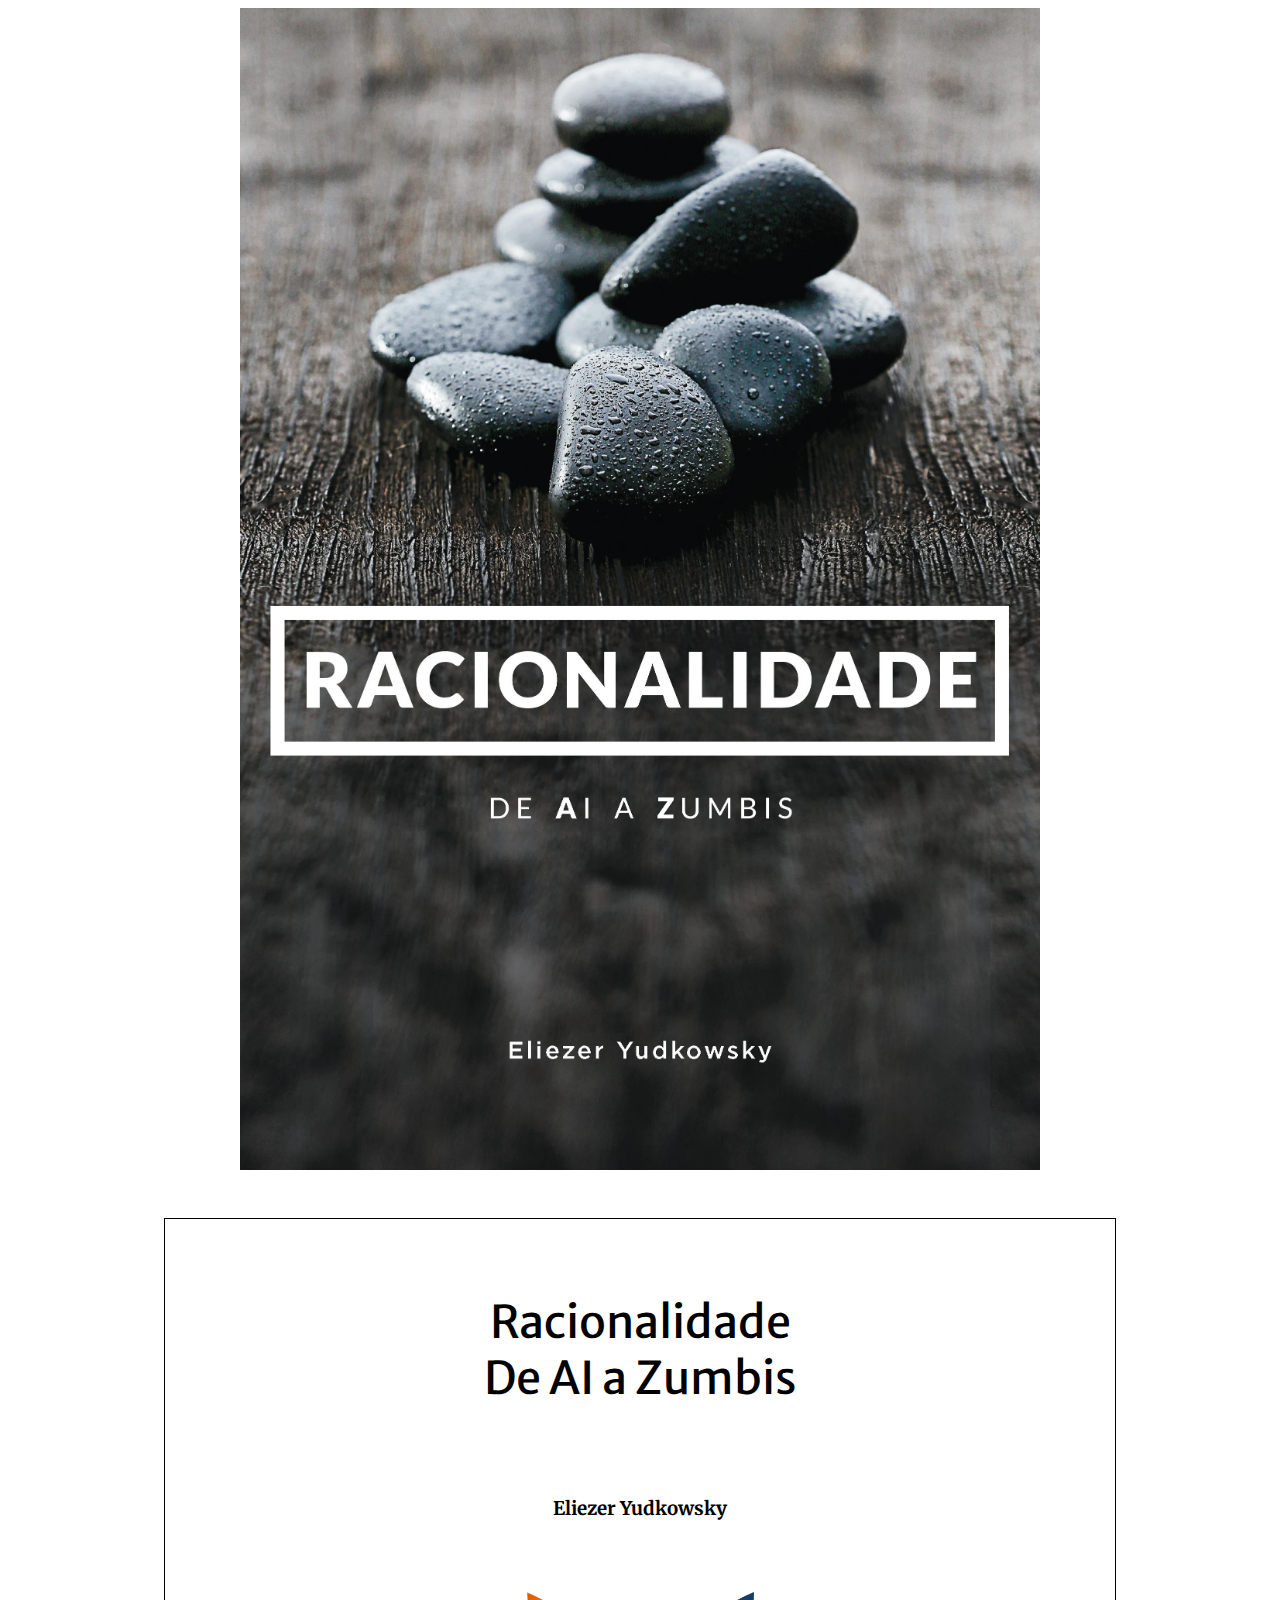
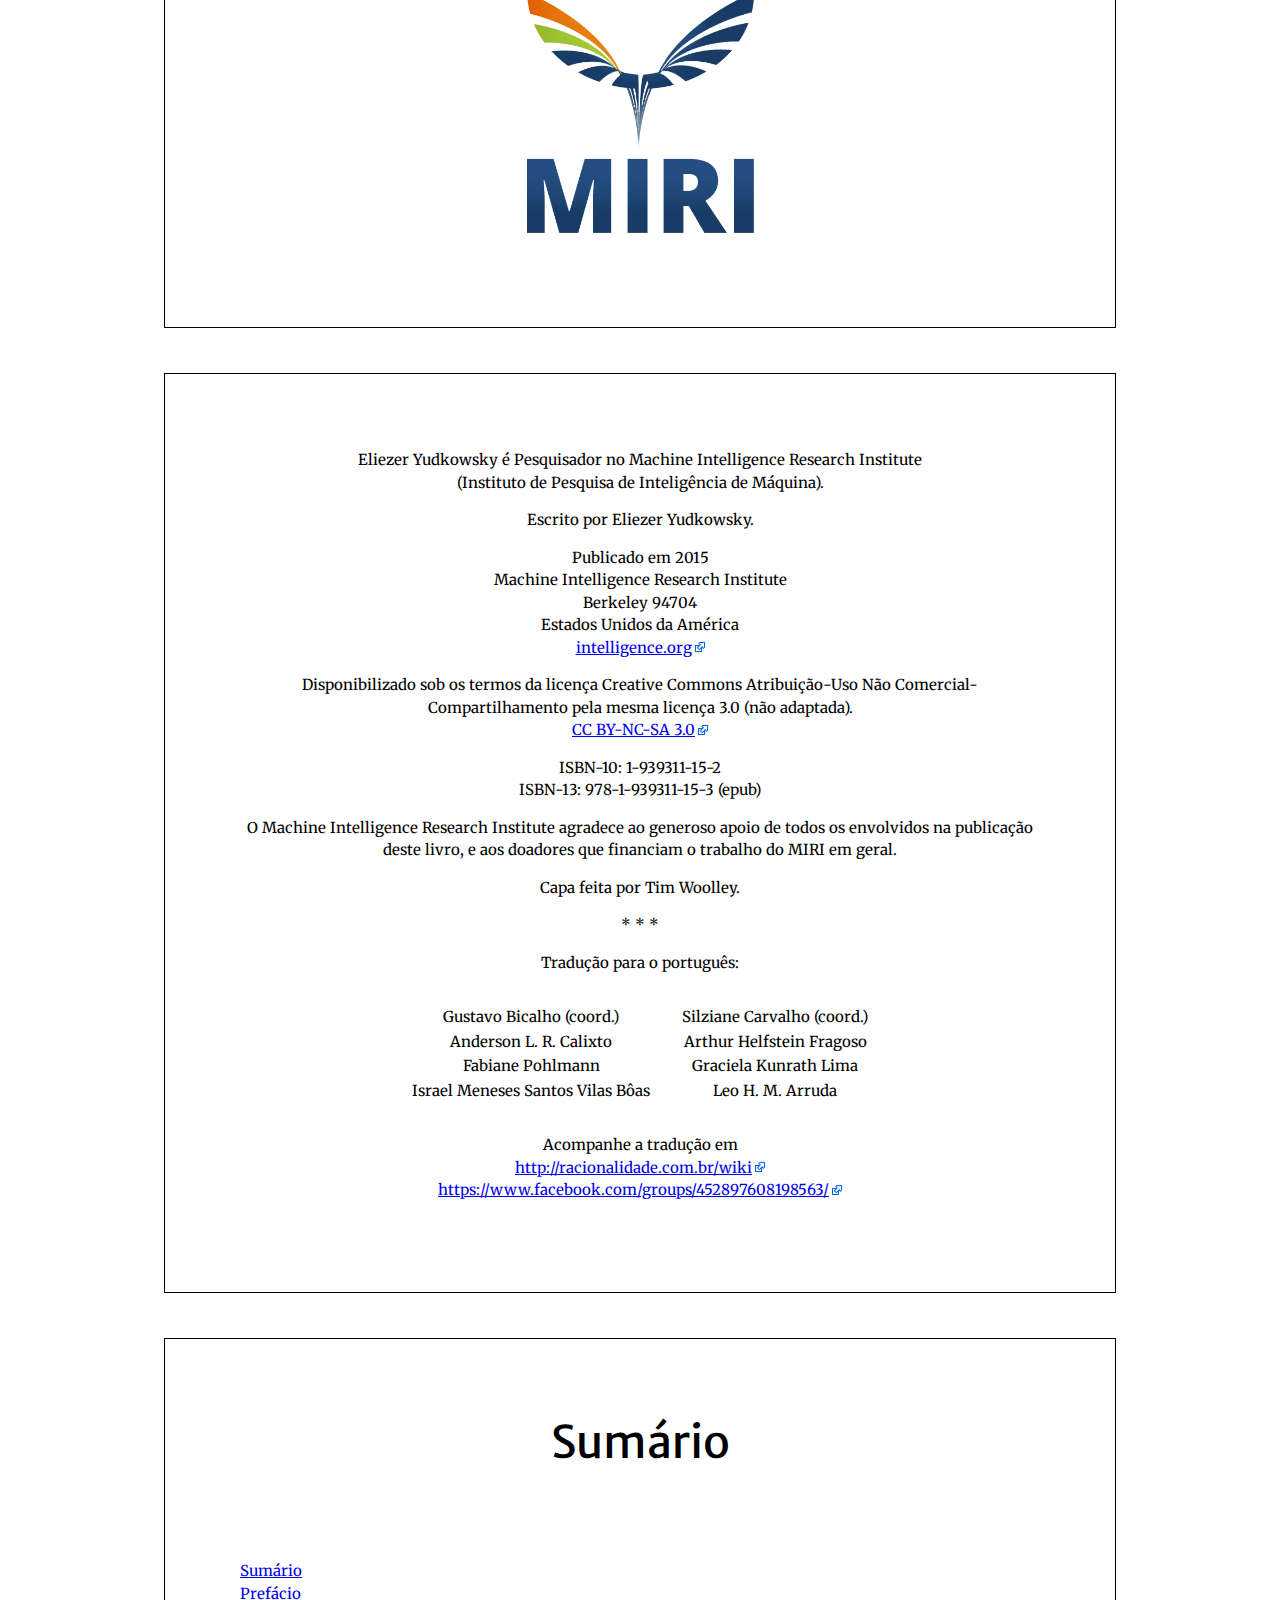
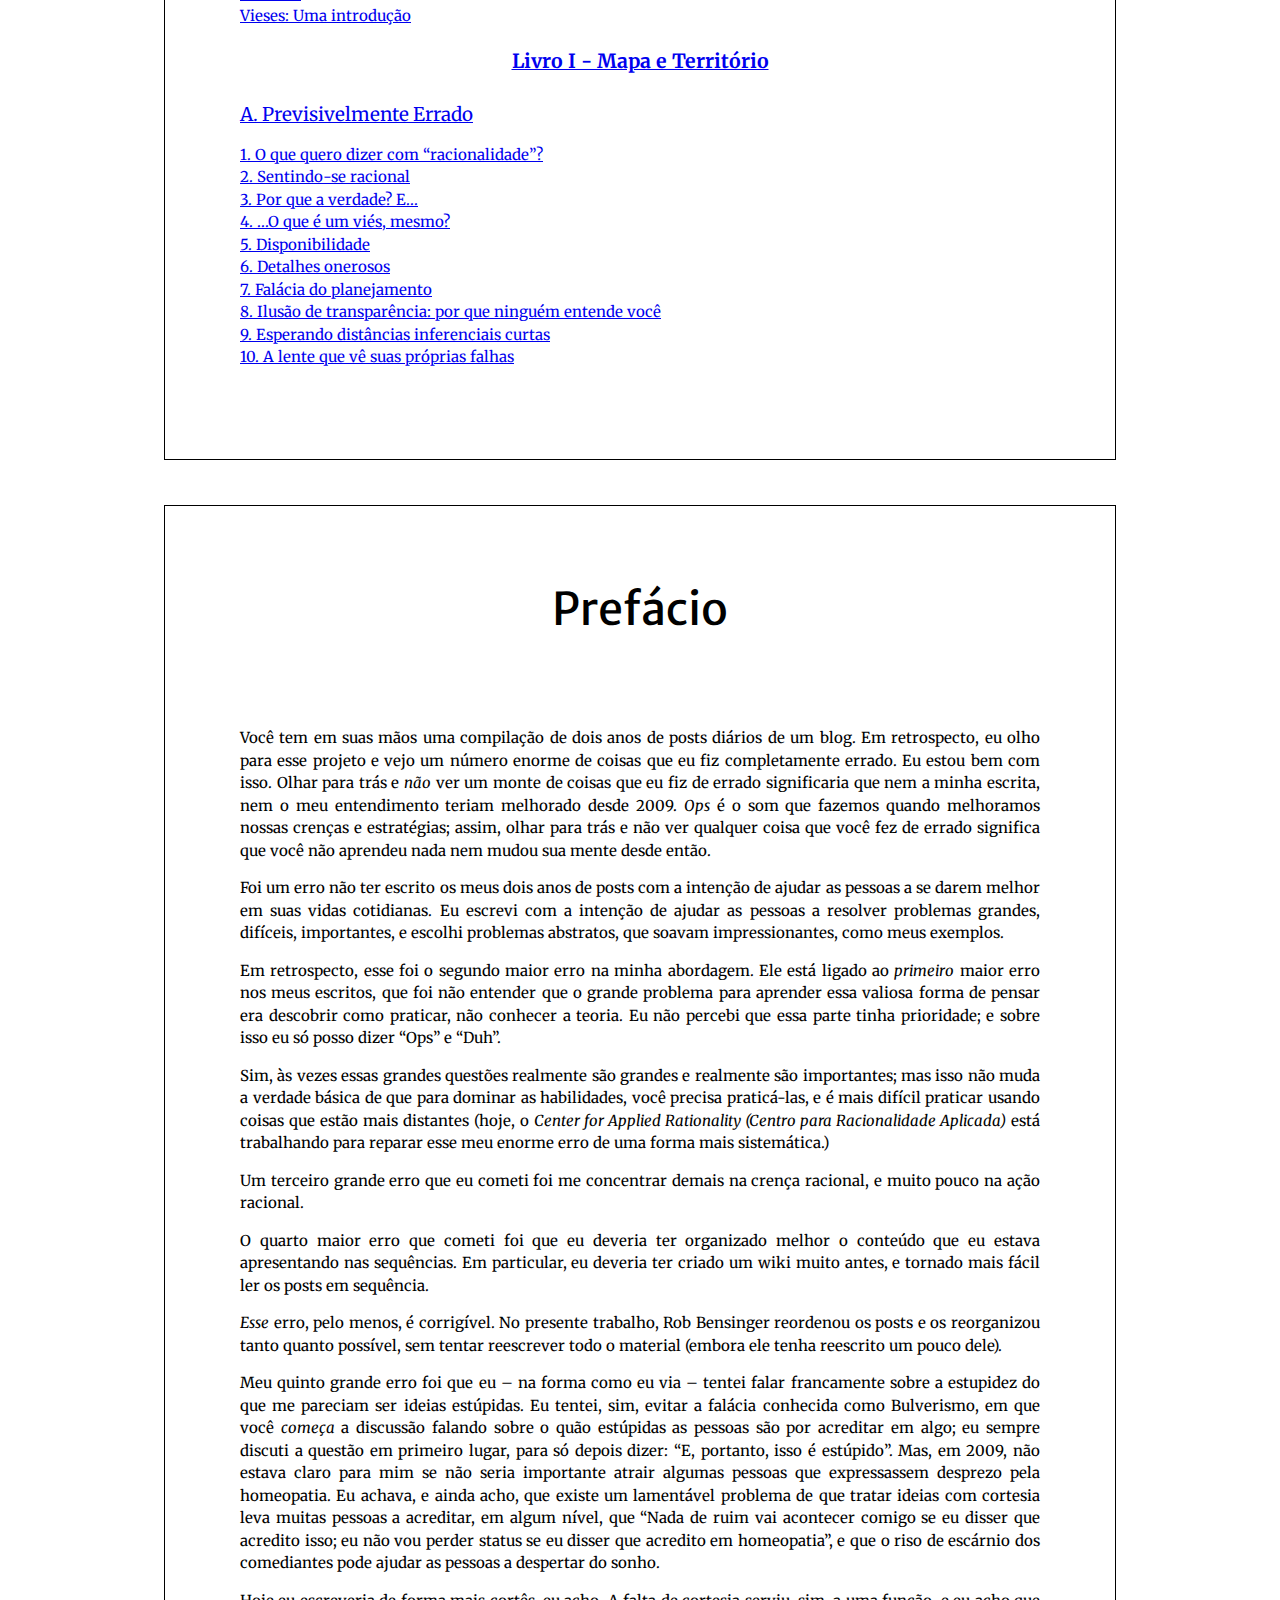
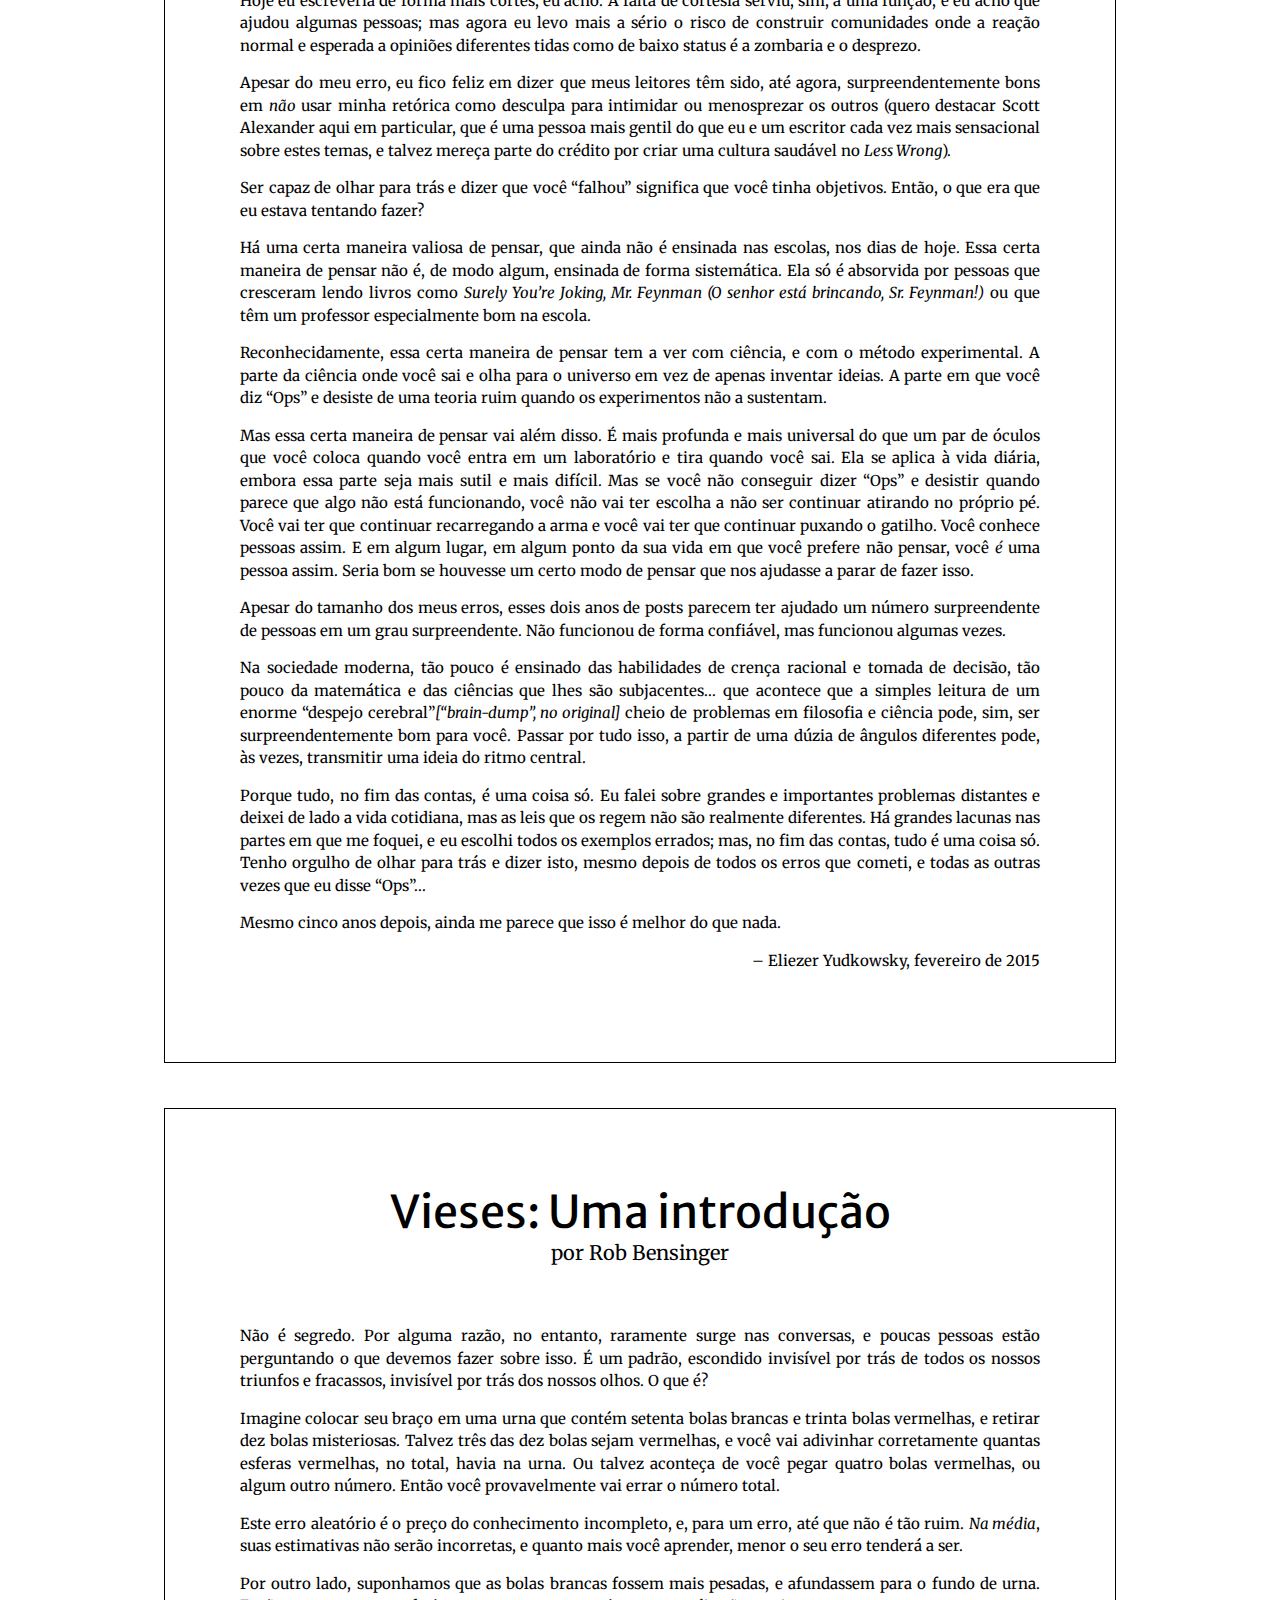
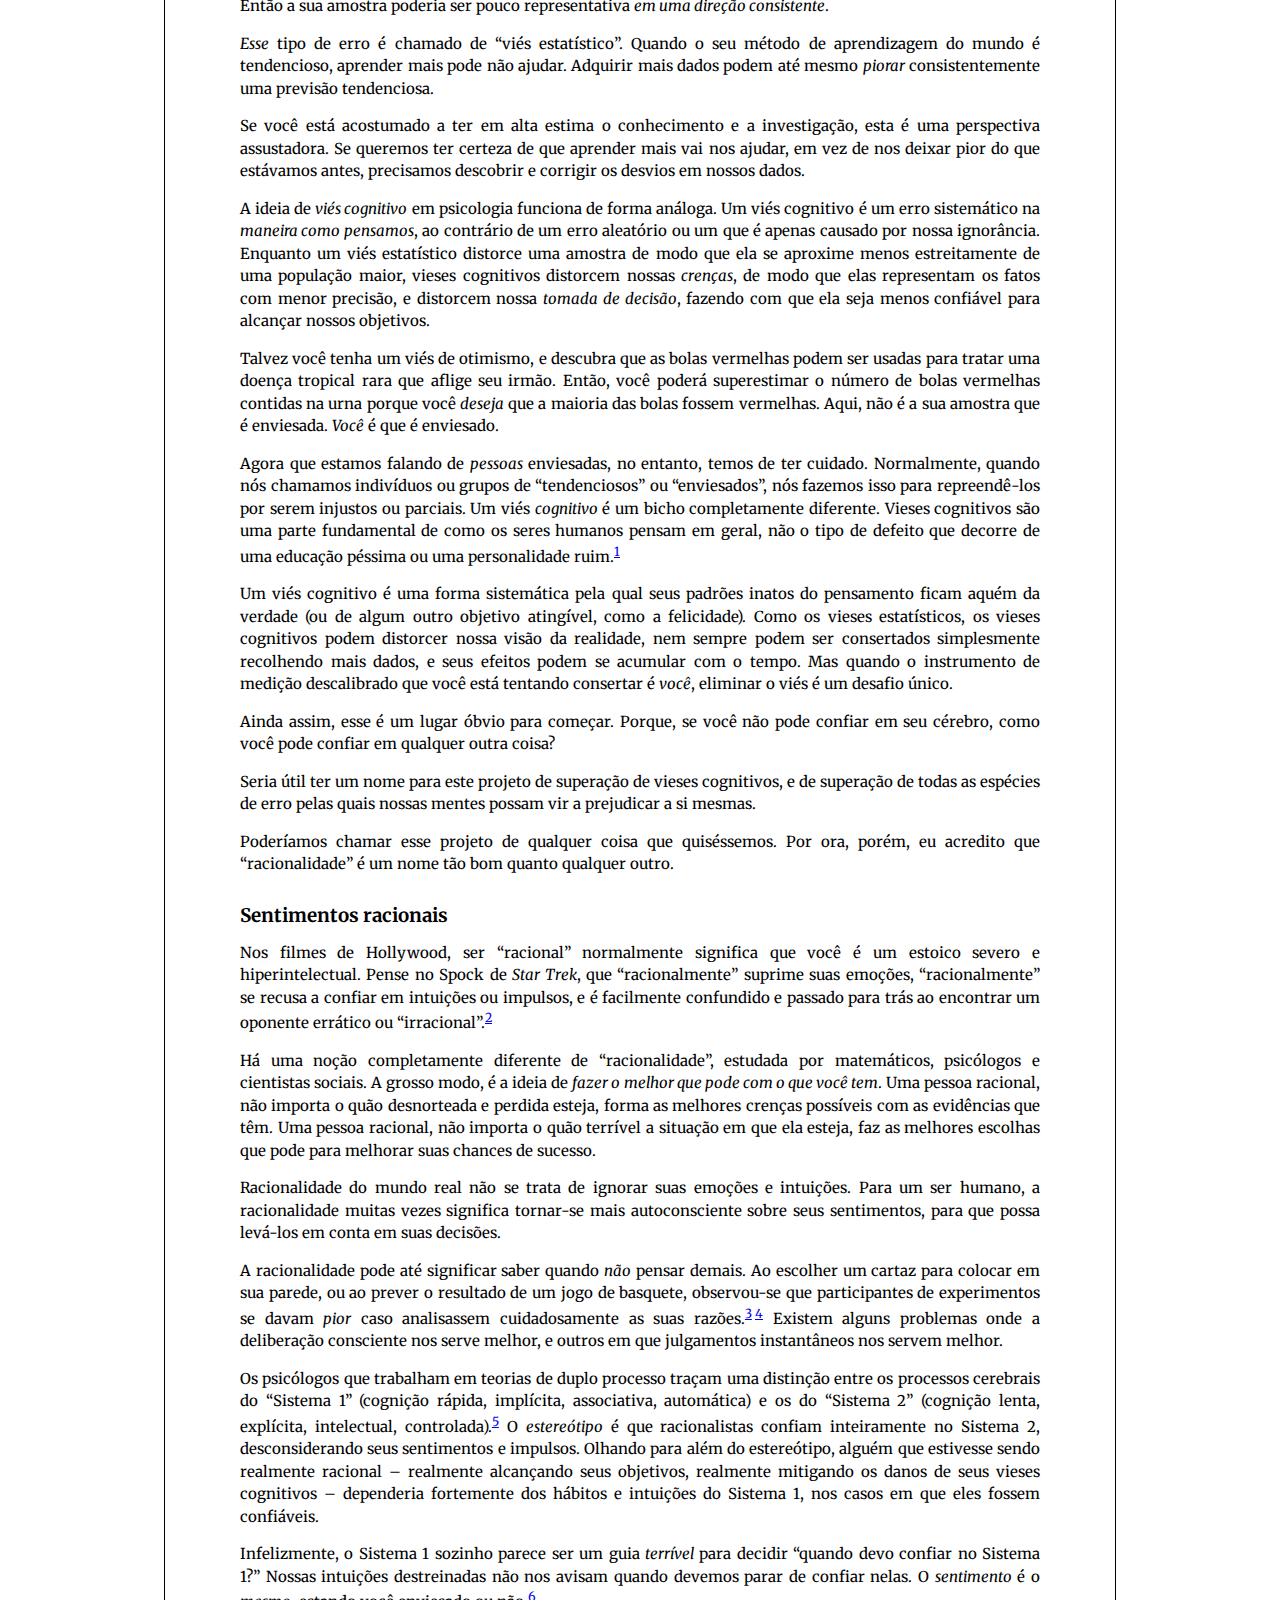
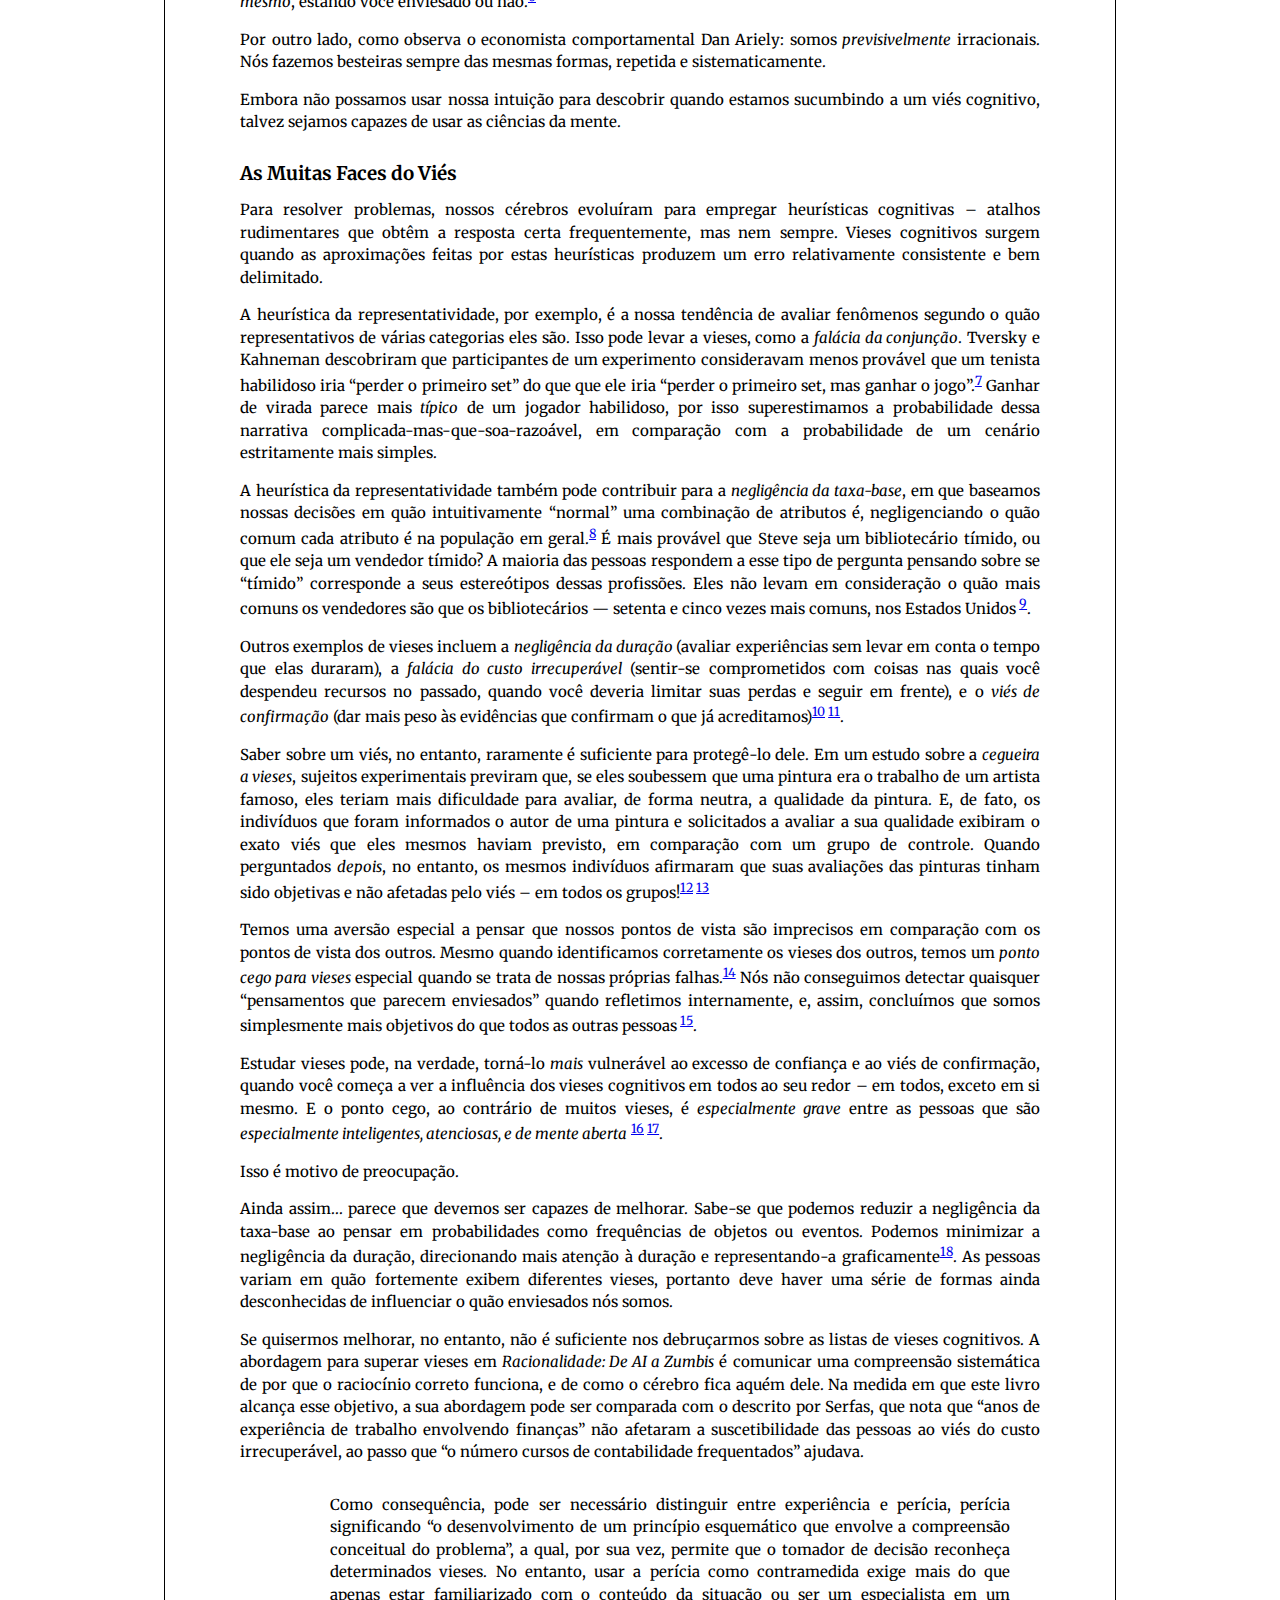
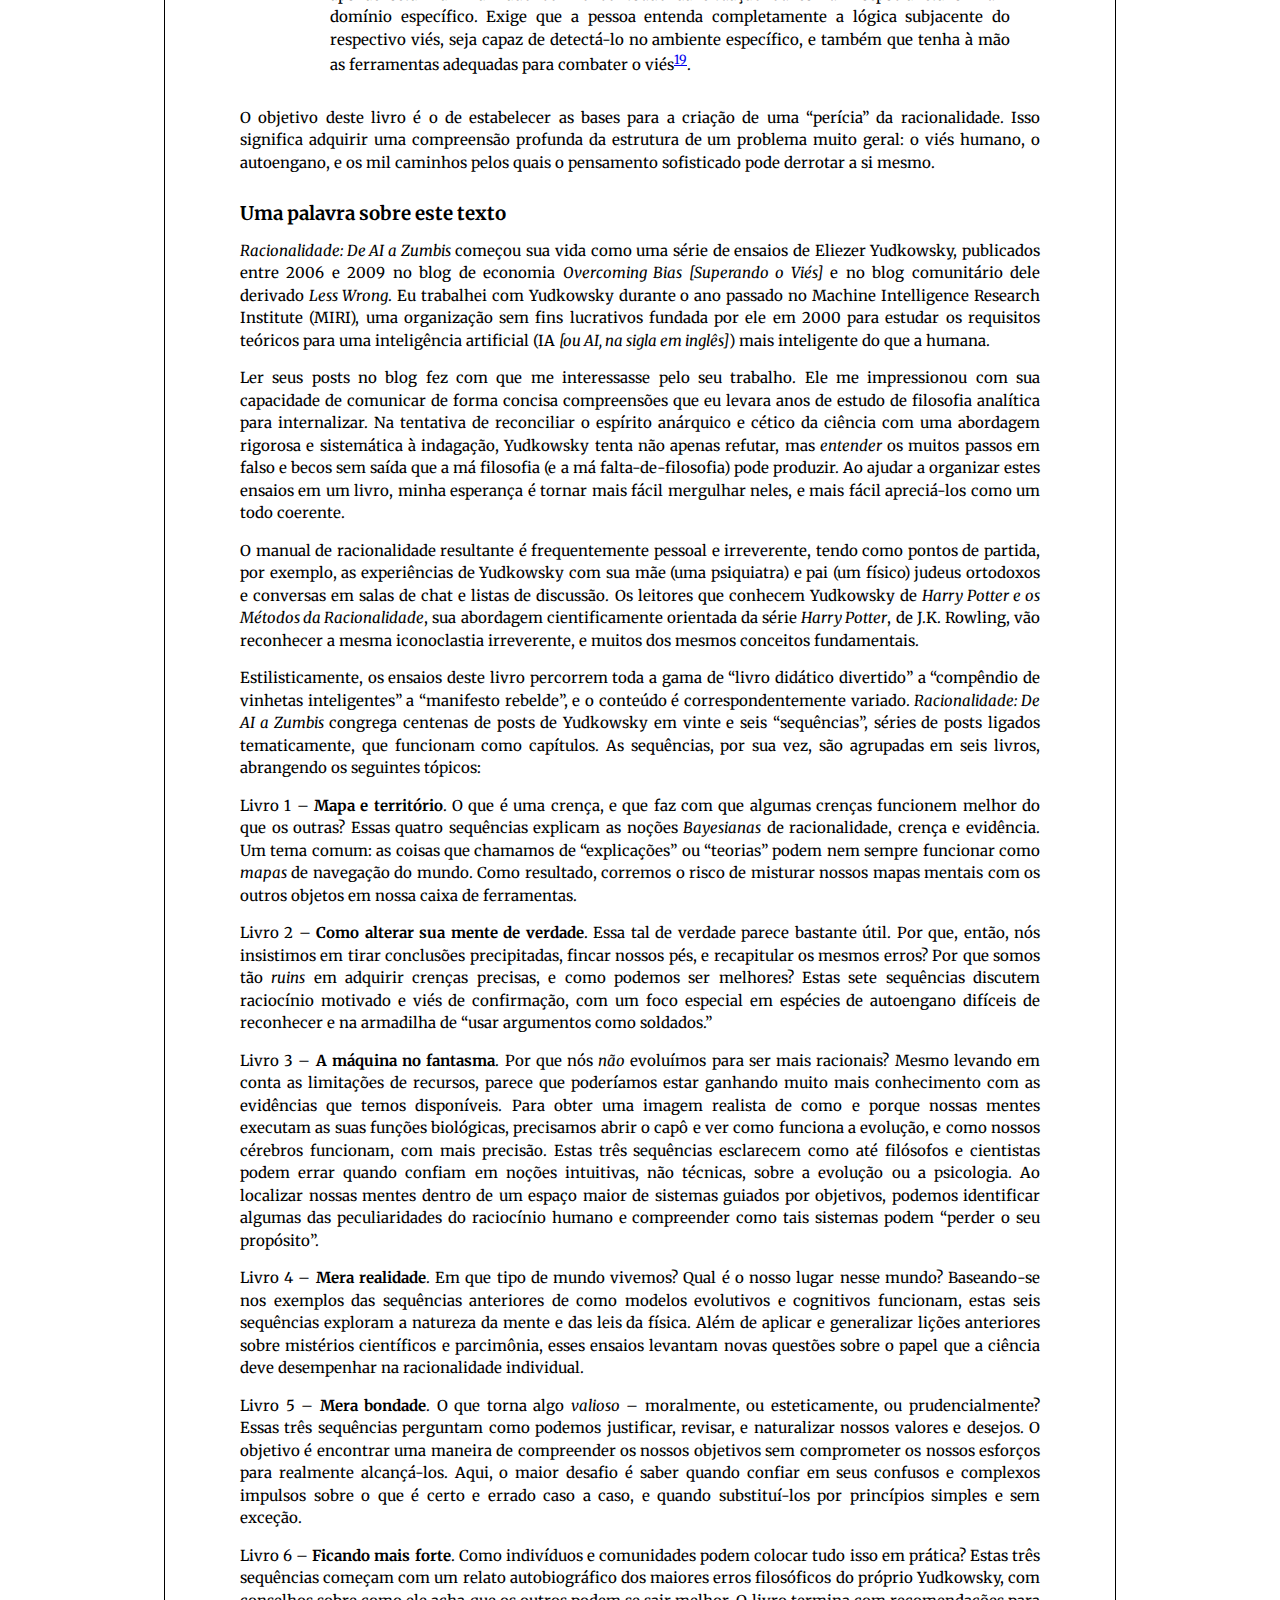
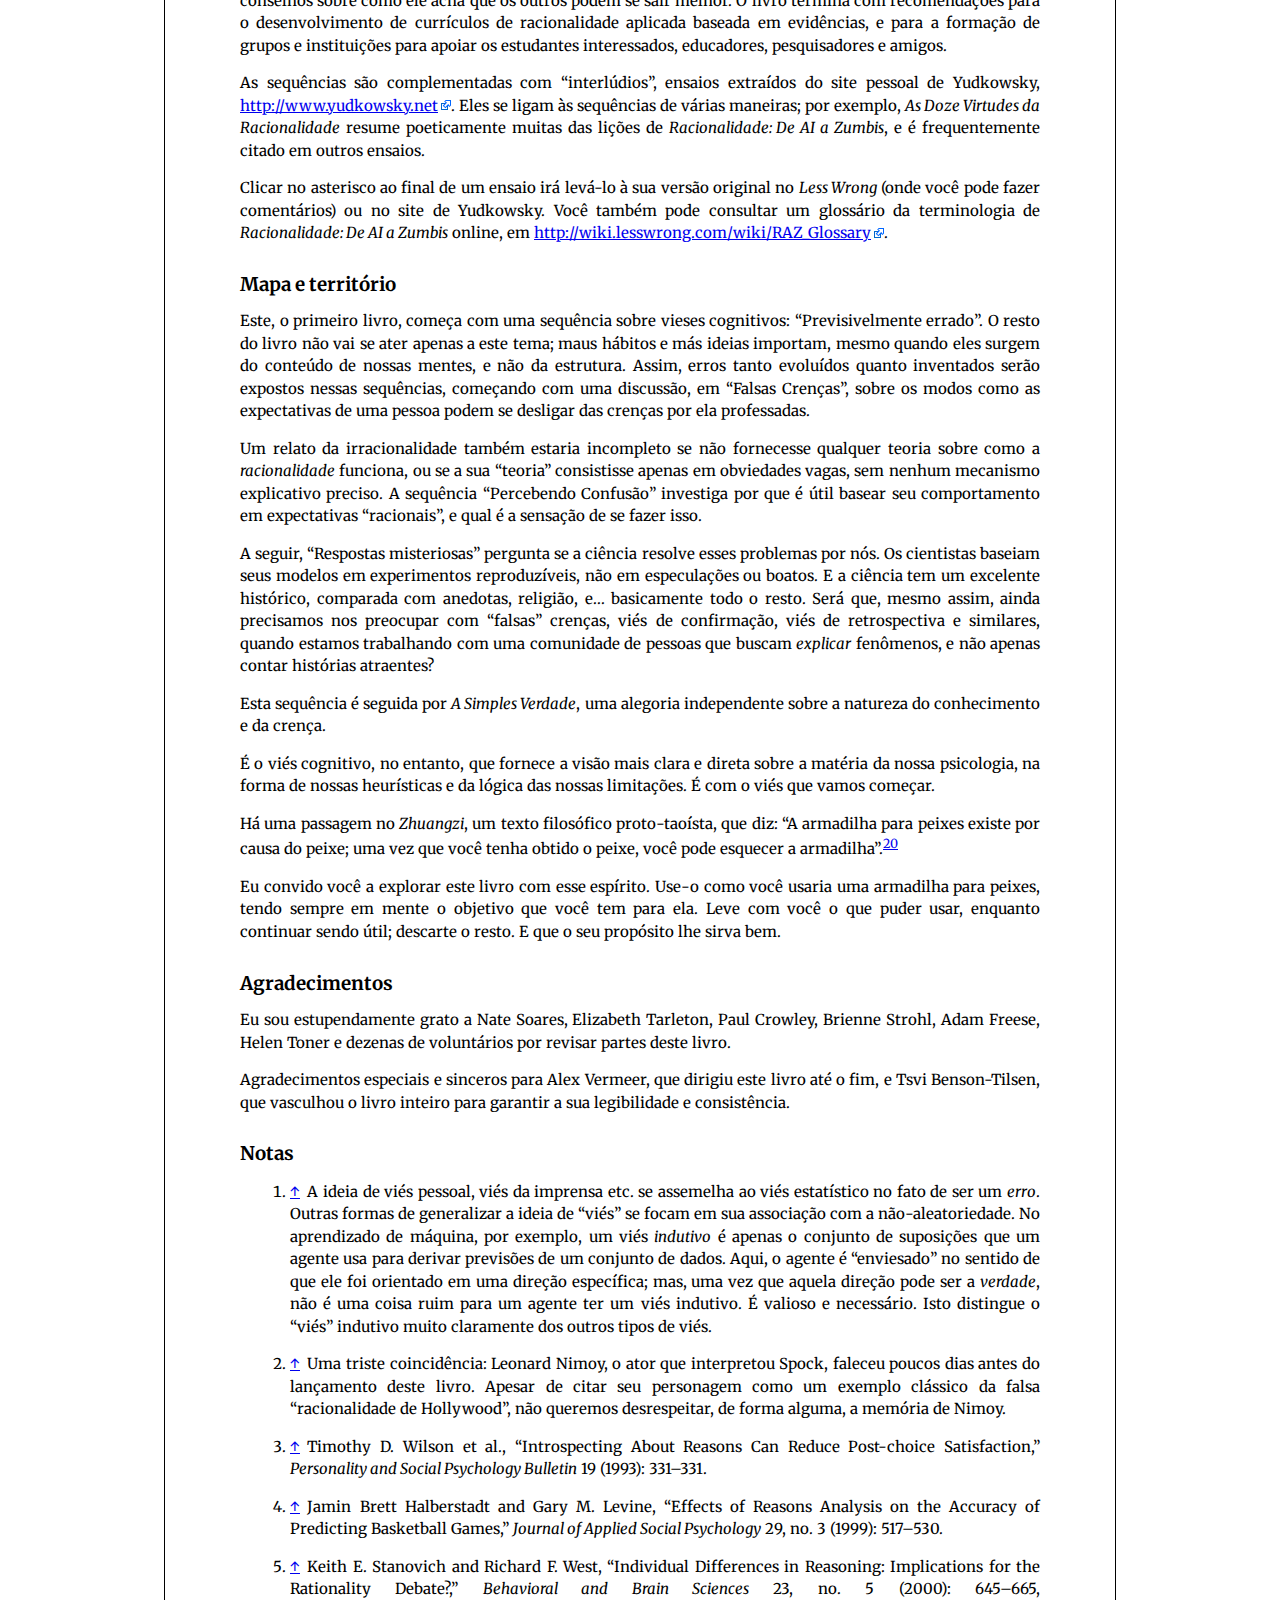
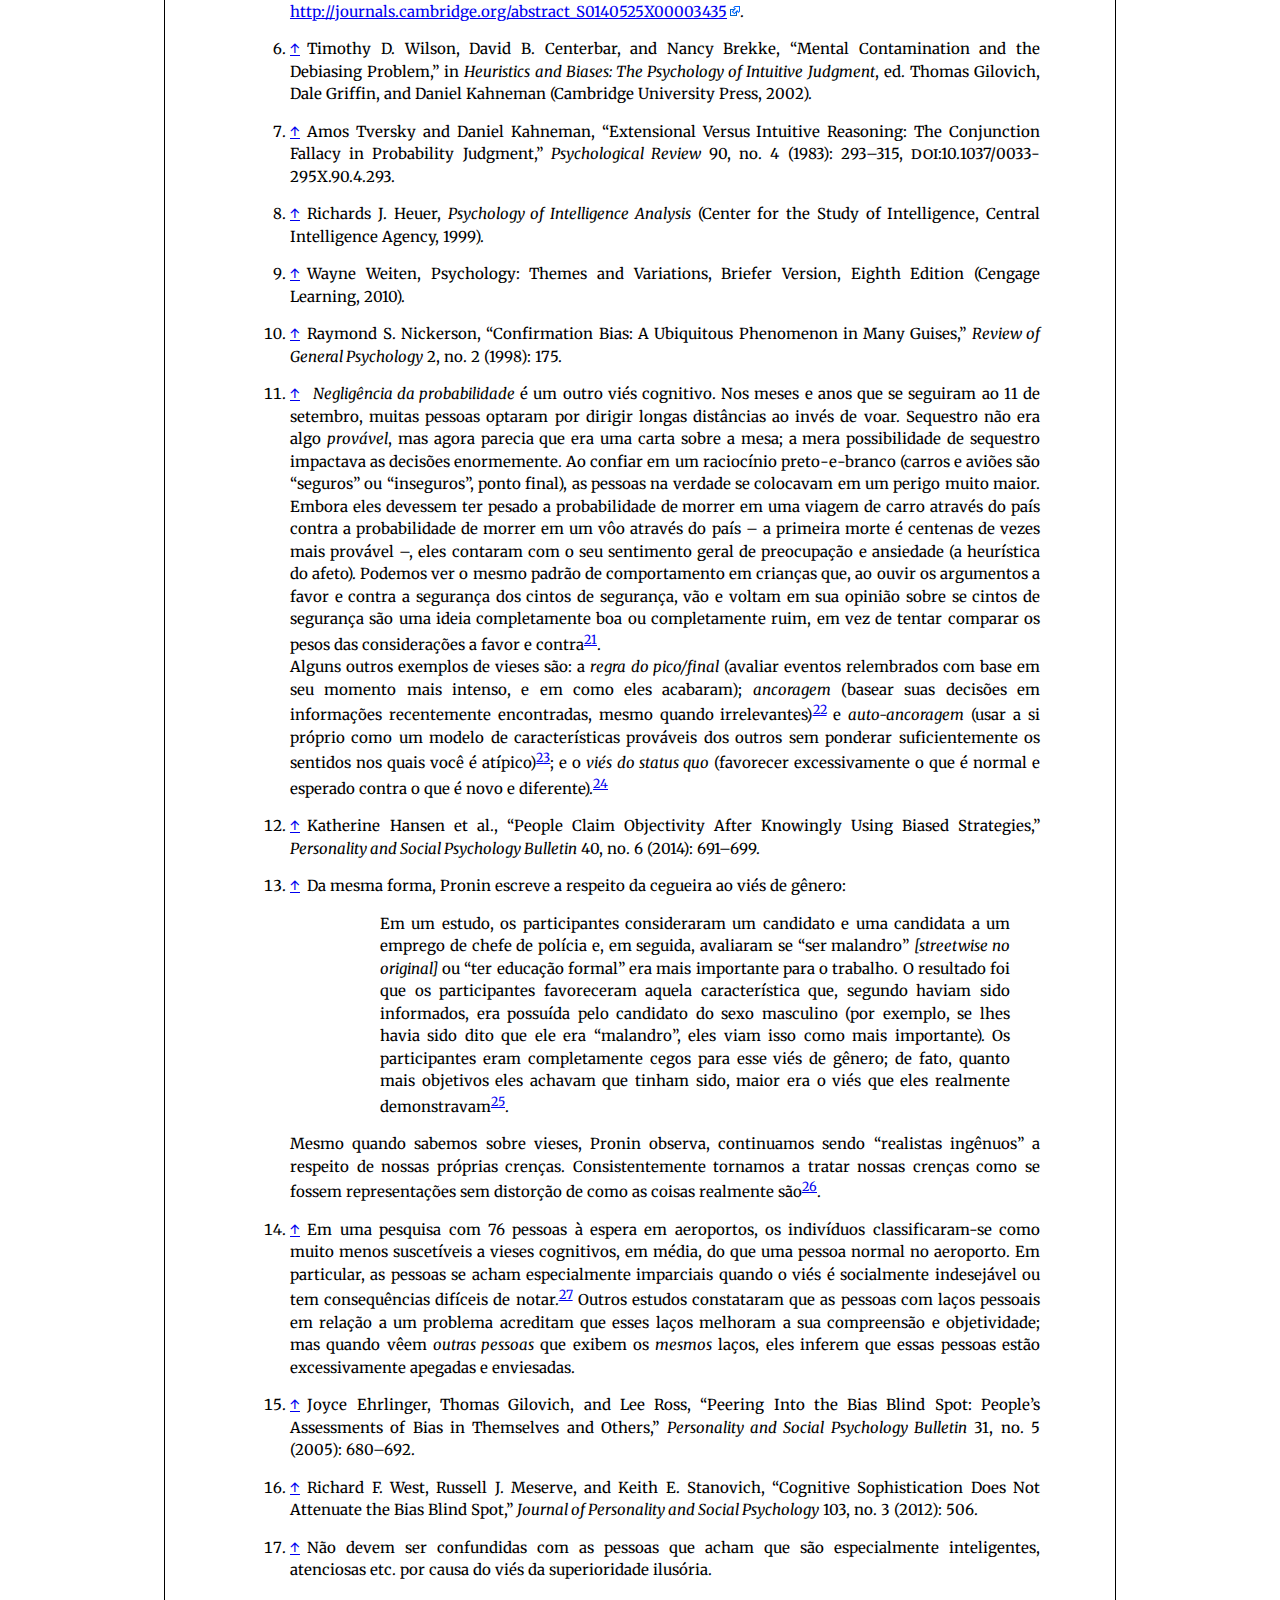
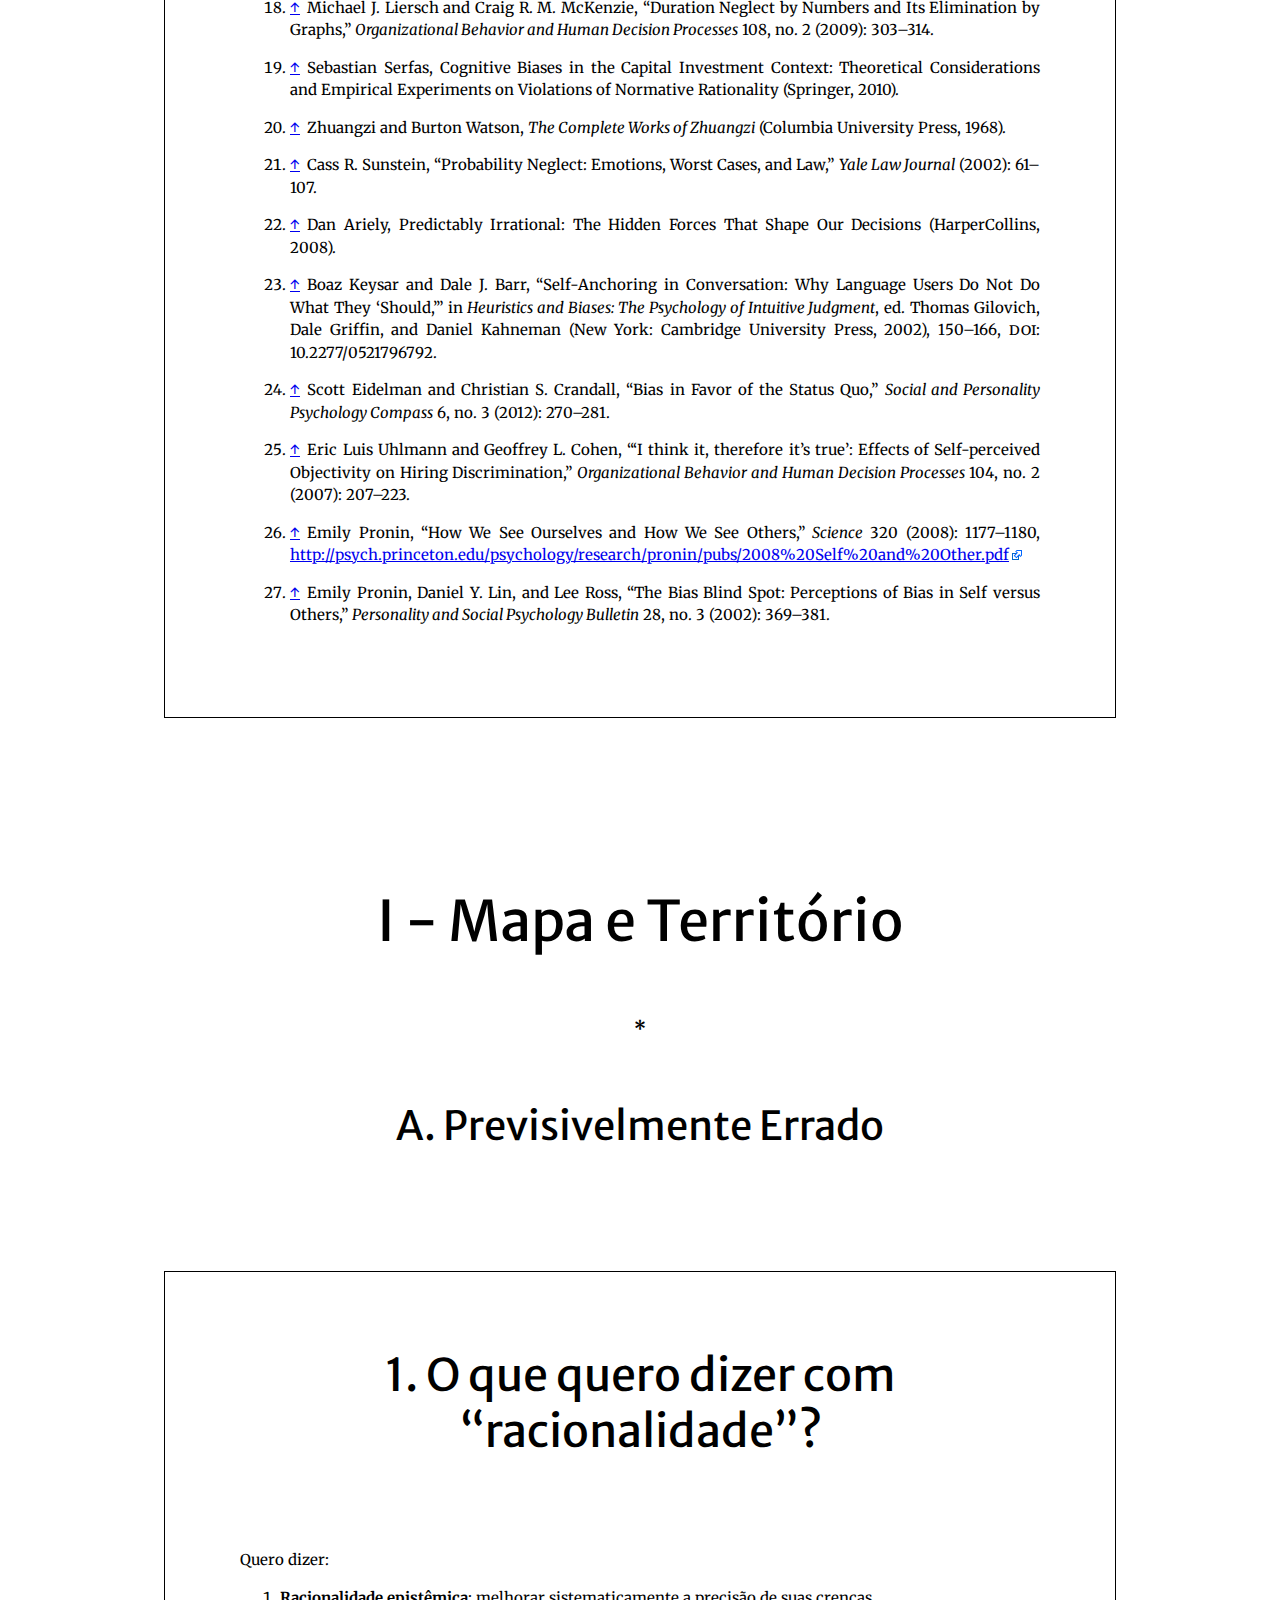
==== index.html @ d3cb7131 "fixes" ====
﻿<!DOCTYPE html>
<html>

<head>
  <meta charset="utf-8">
  <link href='https://fonts.googleapis.com/css?family=Merriweather:400,700,700italic,400italic|Merriweather+Sans&subset=latin,latin-ext' rel='stylesheet' type='text/css'>
  <link rel='stylesheet' href='style.css' type='text/css'>
  <title>Racionalidade - De AI a Zumbis</title>
</head>

<body>

<img class="cover" src="images/cover.jpg">

<section class="inside-cover">
  <h1>Racionalidade<br>De AI a Zumbis</h1>
  <h2>Eliezer Yudkowsky</h2>
  <img src="images/miri-logo.png">
</section>

<section class="cover-sheet">
  <p>Eliezer Yudkowsky é Pesquisador no Machine Intelligence Research Institute <br>
     (Instituto de Pesquisa de Inteligência de Máquina).</p>
  <p>Escrito por Eliezer Yudkowsky.</p>
  <p>Publicado em 2015<br>
     Machine Intelligence Research Institute<br>
     Berkeley 94704<br>
     Estados Unidos da América<br>
     <a target="_blank" href="http://intelligence.org">intelligence.org</a></p>
  <p>Disponibilizado sob os termos da licença Creative Commons Atribuição-Uso Não Comercial-Compartilhamento pela mesma licença 3.0 (não adaptada).<br>
     <a target="_blank" href="http://creativecommons.org/licenses/by-nc-sa/3.0/deed.pt_BR">CC BY-NC-SA 3.0</a></p>
  <p>ISBN-10: 1-939311-15-2<br>
     ISBN-13: 978-1-939311-15-3 (epub)</p>
  <p>O Machine Intelligence Research Institute agradece ao generoso apoio de todos os envolvidos na publicação deste livro, e aos doadores que financiam o trabalho do MIRI em geral.</p>
  <p>Capa feita por Tim Woolley.</p>
  <p>* * *</p>
  <p>Tradução para o português:<p>
  <table>
    <tr><td>Gustavo Bicalho (coord.)</td>
        <td>Silziane Carvalho (coord.)</td></tr>
    <tr><td>Anderson L. R. Calixto</td>
        <td>Arthur Helfstein Fragoso</td></tr>
    <tr><td>Fabiane Pohlmann</td>
        <td>Graciela Kunrath Lima</td></tr>
    <tr><td>Israel Meneses Santos Vilas Bôas</td>
        <td>Leo H. M. Arruda</td></tr>
  </table>
  <p>Acompanhe a tradução em<br>
     <a target="_blank" href="http://racionalidade.com.br/wiki">http://racionalidade.com.br/wiki</a><br>
     <a target="_blank" href="https://www.facebook.com/groups/452897608198563/">https://www.facebook.com/groups/452897608198563/</a>


</section>

<nav id="toc">
  <h1>Sumário</h1>
  <ul>
    <li><a href="#toc">Sumário</a></li>
    <li><a href="#art-pref">Prefácio</a></li>
    <li><a href="#art-intro">Vieses: Uma introdução</a></li>
    <li><a href="#book-i">Livro I - Mapa e Território</a>
      <ul>
        <li><a href="#seq-a">A. Previsivelmente Errado</a>
          <ul>
            <li><a href="#art-1">1. O que quero dizer com “racionalidade”?</a></li>
            <li><a href="#art-2">2. Sentindo-se racional</a></li>
            <li><a href="#art-3">3. Por que a verdade? E...</a></li>
            <li><a href="#art-4">4. ...O que é um viés, mesmo?</a></li>
            <li><a href="#art-5">5. Disponibilidade</a></li>
            <li><a href="#art-6">6. Detalhes onerosos</a></li>
            <li><a href="#art-7">7. Falácia do planejamento</a></li>
            <li><a href="#art-8">8. Ilusão de transparência: por que ninguém entende você</a></li>
            <li><a href="#art-9">9. Esperando distâncias inferenciais curtas</a></li>
            <li><a href="#art-10">10. A lente que vê suas próprias falhas</a></li>
          </ul>
        </li>
      </ul>
    </li>
  </ul>
</nav>

<section><!-- Intro -->

  <article id="art-pref"><h1>Prefácio</h1>

    <p>Você tem em suas mãos uma compilação de dois anos de posts diários de um blog. Em retrospecto, eu olho para esse projeto e vejo um número enorme de coisas que eu fiz completamente errado. Eu estou bem com isso. Olhar para trás e <em>não</em> ver um monte de coisas que eu fiz de errado significaria que nem a minha escrita, nem o meu entendimento teriam melhorado desde 2009. <em>Ops</em> é o som que fazemos quando melhoramos nossas crenças e estratégias; assim, olhar para trás e não ver qualquer coisa que você fez de errado significa que você não aprendeu nada nem mudou sua mente desde então.</p>
    <p>Foi um erro não ter escrito os meus dois anos de posts com a intenção de ajudar as pessoas a se darem melhor em suas vidas cotidianas. Eu escrevi com a intenção de ajudar as pessoas a resolver problemas grandes, difíceis, importantes, e escolhi problemas abstratos, que soavam impressionantes, como meus exemplos.</p>
    <p>Em retrospecto, esse foi o segundo maior erro na minha abordagem. Ele está ligado ao <em>primeiro</em> maior erro nos meus escritos, que foi não entender que o grande problema para aprender essa valiosa forma de pensar era descobrir como praticar, não conhecer a teoria. Eu não percebi que essa parte tinha prioridade; e sobre isso eu só posso dizer “Ops” e “Duh”.</p>
    <p>Sim, às vezes essas grandes questões realmente são grandes e realmente são importantes; mas isso não muda a verdade básica de que para dominar as habilidades, você precisa praticá-las, e é mais difícil praticar usando coisas que estão mais distantes (hoje, o <em>Center for Applied Rationality (Centro para Racionalidade Aplicada)</em> está trabalhando para reparar esse meu enorme erro de uma forma mais sistemática.)</p>
    <p>Um terceiro grande erro que eu cometi foi me concentrar demais na crença racional, e muito pouco na ação racional.</p>
    <p>O quarto maior erro que cometi foi que eu deveria ter organizado melhor o conteúdo que eu estava apresentando nas sequências. Em particular, eu deveria ter criado um wiki muito antes, e tornado mais fácil ler os posts em sequência.</p>
    <p><em>Esse</em> erro, pelo menos, é corrigível. No presente trabalho, Rob Bensinger reordenou os posts e os reorganizou tanto quanto possível, sem tentar reescrever todo o material (embora ele tenha reescrito um pouco dele).</p>
    <p>Meu quinto grande erro foi que eu – na forma como eu via – tentei falar francamente sobre a estupidez do que me pareciam ser ideias estúpidas. Eu tentei, sim, evitar a falácia conhecida como Bulverismo, em que você <em>começa</em> a discussão falando sobre o quão estúpidas as pessoas são por acreditar em algo; eu sempre discuti a questão em primeiro lugar, para só depois dizer: “E, portanto, isso é estúpido”. Mas, em 2009, não estava claro para mim se não seria importante atrair algumas pessoas que expressassem desprezo pela homeopatia. Eu achava, e ainda acho, que existe um lamentável problema de que tratar ideias com cortesia leva muitas pessoas a acreditar, em algum nível, que “Nada de ruim vai acontecer comigo se eu disser que acredito isso; eu não vou perder status se eu disser que acredito em homeopatia”, e que o riso de escárnio dos comediantes pode ajudar as pessoas a despertar do sonho.</p>
    <p>Hoje eu escreveria de forma mais cortês, eu acho. A falta de cortesia serviu, sim, a uma função, e eu acho que ajudou algumas pessoas; mas agora eu levo mais a sério o risco de construir comunidades onde a reação normal e esperada a opiniões diferentes tidas como de baixo status é a zombaria e o desprezo.</p>
    <p>Apesar do meu erro, eu fico feliz em dizer que meus leitores têm sido, até agora, surpreendentemente bons em <em>não</em> usar minha retórica como desculpa para intimidar ou menosprezar os outros (quero destacar Scott Alexander aqui em particular, que é uma pessoa mais gentil do que eu e um escritor cada vez mais sensacional sobre estes temas, e talvez mereça parte do crédito por criar uma cultura saudável no <em>Less Wrong</em>).</p>
    <p>Ser capaz de olhar para trás e dizer que você “falhou” significa que você tinha objetivos. Então, o que era que eu estava tentando fazer?</p>
    <p>Há uma certa maneira valiosa de pensar, que ainda não é ensinada nas escolas, nos dias de hoje. Essa certa maneira de pensar não é, de modo algum, ensinada de forma sistemática. Ela só é absorvida por pessoas que cresceram lendo livros como <em>Surely You’re Joking, Mr. Feynman (O senhor está brincando, Sr. Feynman!)</em> ou que têm um professor especialmente bom na escola.</p>
    <p>Reconhecidamente, essa certa maneira de pensar tem a ver com ciência, e com o método experimental. A parte da ciência onde você sai e olha para o universo em vez de apenas inventar ideias. A parte em que você diz “Ops” e desiste de uma teoria ruim quando os experimentos não a sustentam.</p>
    <p>Mas essa certa maneira de pensar vai além disso. É mais profunda e mais universal do que um par de óculos que você coloca quando você entra em um laboratório e tira quando você sai. Ela se aplica à vida diária, embora essa parte seja mais sutil e mais difícil. Mas se você não conseguir dizer “Ops” e desistir quando parece que algo não está funcionando, você não vai ter escolha a não ser continuar atirando no próprio pé. Você vai ter que continuar recarregando a arma e você vai ter que continuar puxando o gatilho. Você conhece pessoas assim. E em algum lugar, em algum ponto da sua vida em que você prefere não pensar, você <em>é</em> uma pessoa assim. Seria bom se houvesse um certo modo de pensar que nos ajudasse a parar de fazer isso.</p>
    <p>Apesar do tamanho dos meus erros, esses dois anos de posts parecem ter ajudado um número surpreendente de pessoas em um grau surpreendente. Não funcionou de forma confiável, mas funcionou algumas vezes.</p>
    <p>Na sociedade moderna, tão pouco é ensinado das habilidades de crença racional e tomada de decisão, tão pouco da matemática e das ciências que lhes são subjacentes... que acontece que a simples leitura de um enorme “despejo cerebral”<em>[“brain-dump”, no original]</em> cheio de problemas em filosofia e ciência pode, sim, ser surpreendentemente bom para você. Passar por tudo isso, a partir de uma dúzia de ângulos diferentes pode, às vezes, transmitir uma ideia do ritmo central.</p>
    <p>Porque tudo, no fim das contas, é uma coisa só. Eu falei sobre grandes e importantes problemas distantes e deixei de lado a vida cotidiana, mas as leis que os regem não são realmente diferentes. Há grandes lacunas nas partes em que me foquei, e eu escolhi todos os exemplos errados; mas, no fim das contas, tudo é uma coisa só. Tenho orgulho de olhar para trás e dizer isto, mesmo depois de todos os erros que cometi, e todas as outras vezes que eu disse “Ops”...</p>
    <p>Mesmo cinco anos depois, ainda me parece que isso é melhor do que nada.</p>

    <p style="text-align:right">– Eliezer Yudkowsky, fevereiro de 2015</p>

  </article>

  <article id="art-intro"><hgroup><h1>Vieses: Uma introdução</h1>
                                  <p class="subtitle">por Rob Bensinger</p>
                          </hgroup>

    <p>Não é segredo. Por alguma razão, no entanto, raramente surge nas conversas, e poucas pessoas estão perguntando o que devemos fazer sobre isso. É um padrão, escondido invisível por trás de todos os nossos triunfos e fracassos, invisível por trás dos nossos olhos. O que é?</p>
    <p>Imagine colocar seu braço em uma urna que contém setenta bolas brancas e trinta bolas vermelhas, e retirar dez bolas misteriosas. Talvez três das dez bolas sejam vermelhas, e você vai adivinhar corretamente quantas esferas vermelhas, no total, havia na urna. Ou talvez aconteça de você pegar quatro bolas vermelhas, ou algum outro número. Então você provavelmente vai errar o número total.</p>
    <p>Este erro aleatório é o preço do conhecimento incompleto, e, para um erro, até que não é tão ruim. <em>Na média</em>, suas estimativas não serão incorretas, e quanto mais você aprender, menor o seu erro tenderá a ser.</p>
    <p>Por outro lado, suponhamos que as bolas brancas fossem mais pesadas, e afundassem para o fundo de urna. Então a sua amostra poderia ser pouco representativa <em>em uma direção consistente</em>.</p>
    <p><em>Esse</em> tipo de erro é chamado de “viés estatístico”. Quando o seu método de aprendizagem do mundo é tendencioso, aprender mais pode não ajudar. Adquirir mais dados podem até mesmo <em>piorar</em> consistentemente uma previsão tendenciosa.</p>
    <p>Se você está acostumado a ter em alta estima o conhecimento e a investigação, esta é uma perspectiva assustadora. Se queremos ter certeza de que aprender mais vai nos ajudar, em vez de nos deixar pior do que estávamos antes, precisamos descobrir e corrigir os desvios em nossos dados.</p>
    <p>A ideia de <em>viés cognitivo</em> em psicologia funciona de forma análoga. Um viés cognitivo é um erro sistemático na <em>maneira como pensamos</em>, ao contrário de um erro aleatório ou um que é apenas causado por nossa ignorância. Enquanto um viés estatístico distorce uma amostra de modo que ela se aproxime menos estreitamente de uma população maior, vieses cognitivos distorcem nossas <em>crenças</em>, de modo que elas representam os fatos com menor precisão, e distorcem nossa <em>tomada de decisão</em>, fazendo com que ela seja menos confiável para alcançar nossos objetivos.</p>
    <p>Talvez você tenha um viés de otimismo, e descubra que as bolas vermelhas podem ser usadas para tratar uma doença tropical rara que aflige seu irmão. Então, você poderá superestimar o número de bolas vermelhas contidas na urna porque você <em>deseja</em> que a maioria das bolas fossem vermelhas. Aqui, não é a sua amostra que é enviesada. <em>Você</em> é que é enviesado.</p>
    <p>Agora que estamos falando de <em>pessoas</em> enviesadas, no entanto, temos de ter cuidado. Normalmente, quando nós chamamos indivíduos ou grupos de “tendenciosos” ou “enviesados”, nós fazemos isso para repreendê-los por serem injustos ou parciais. Um viés <em>cognitivo</em> é um bicho completamente diferente. Vieses cognitivos são uma parte fundamental de como os seres humanos pensam em geral, não o tipo de defeito que decorre de uma educação péssima ou uma personalidade ruim.<a class="note-ref" href="#art-intro-n-1" id="art-intro-nref-1">1</a></p>
    <p>Um viés cognitivo é uma forma sistemática pela qual seus padrões inatos do pensamento ficam aquém da verdade (ou de algum outro objetivo atingível, como a felicidade). Como os vieses estatísticos, os vieses cognitivos podem distorcer nossa visão da realidade, nem sempre podem ser consertados simplesmente recolhendo mais dados, e seus efeitos podem se acumular com o tempo. Mas quando o instrumento de medição descalibrado que você está tentando consertar é <em>você</em>, eliminar o viés é um desafio único.</p>
    <p>Ainda assim, esse é um lugar óbvio para começar. Porque, se você não pode confiar em seu cérebro, como você pode confiar em qualquer outra coisa?</p>
    <p>Seria útil ter um nome para este projeto de superação de vieses cognitivos, e de superação de todas as espécies de erro pelas quais nossas mentes possam vir a prejudicar a si mesmas.</p>
    <p>Poderíamos chamar esse projeto de qualquer coisa que quiséssemos. Por ora, porém, eu acredito que “racionalidade” é um nome tão bom quanto qualquer outro.</p>

    <h2>Sentimentos racionais</h2>

    <p>Nos filmes de Hollywood, ser “racional” normalmente significa que você é um estoico severo e hiperintelectual. Pense no Spock de <em>Star Trek</em>, que “racionalmente” suprime suas emoções, “racionalmente” se recusa a confiar em intuições ou impulsos, e é facilmente confundido e passado para trás ao encontrar um oponente errático ou “irracional”.<a class="note-ref" href="#art-intro-n-2" id="art-intro-nref-2">2</a></p>
    <p>Há uma noção completamente diferente de “racionalidade”, estudada por matemáticos, psicólogos e cientistas sociais. A grosso modo, é a ideia de <em>fazer o melhor que pode com o que você tem</em>. Uma pessoa racional, não importa o quão desnorteada e perdida esteja, forma as melhores crenças possíveis com as evidências que têm. Uma pessoa racional, não importa o quão terrível a situação em que ela esteja, faz as melhores escolhas que pode para melhorar suas chances de sucesso.</p>
    <p>Racionalidade do mundo real não se trata de ignorar suas emoções e intuições. Para um ser humano, a racionalidade muitas vezes significa tornar-se mais autoconsciente sobre seus sentimentos, para que possa levá-los em conta em suas decisões.</p>
    <p>A racionalidade pode até significar saber quando <em>não</em> pensar demais. Ao escolher um cartaz para colocar em sua parede, ou ao prever o resultado de um jogo de basquete, observou-se que participantes de experimentos se davam <em>pior</em> caso analisassem cuidadosamente as suas razões.<a class="note-ref" href="#art-intro-n-3" id="art-intro-nref-3">3</a><a class="note-ref" href="#art-intro-n-4" id="art-intro-nref-4">4</a> Existem alguns problemas onde a deliberação consciente nos serve melhor, e outros em que julgamentos instantâneos nos servem melhor.</p>
    <p>Os psicólogos que trabalham em teorias de duplo processo traçam uma distinção entre os processos cerebrais do “Sistema 1” (cognição rápida, implícita, associativa, automática) e os do “Sistema 2” (cognição lenta, explícita, intelectual, controlada).<a class="note-ref" href="#art-intro-n-5" id="art-intro-nref-5">5</a> O <em>estereótipo</em> é que racionalistas confiam inteiramente no Sistema 2, desconsiderando seus sentimentos e impulsos. Olhando para além do estereótipo, alguém que estivesse sendo realmente racional – realmente alcançando seus objetivos, realmente mitigando os danos de seus vieses cognitivos – dependeria fortemente dos hábitos e intuições do Sistema 1, nos casos em que eles fossem confiáveis.</p>
    <p>Infelizmente, o Sistema 1 sozinho parece ser um guia <em>terrível</em> para decidir “quando devo confiar no Sistema 1?” Nossas intuições destreinadas não nos avisam quando devemos parar de confiar nelas. O <em>sentimento</em> é o <em>mesmo</em>, estando você enviesado ou não.<a class="note-ref" href="#art-intro-n-6" id="art-intro-nref-6">6</a></p>
    <p>Por outro lado, como observa o economista comportamental Dan Ariely: somos <em>previsivelmente</em> irracionais. Nós fazemos besteiras sempre das mesmas formas, repetida e sistematicamente.</p>
    <p>Embora não possamos usar nossa intuição para descobrir quando estamos sucumbindo a um viés cognitivo, talvez sejamos capazes de usar as ciências da mente.</p>

    <h2>As Muitas Faces do Viés</h2>

    <p>Para resolver problemas, nossos cérebros evoluíram para empregar heurísticas cognitivas – atalhos rudimentares que obtêm a resposta certa frequentemente, mas nem sempre. Vieses cognitivos surgem quando as aproximações feitas por estas heurísticas produzem um erro relativamente consistente e bem delimitado.</p>
    <p>A heurística da representatividade, por exemplo, é a nossa tendência de avaliar fenômenos segundo o quão representativos de várias categorias eles são. Isso pode levar a vieses, como a <em>falácia da conjunção</em>. Tversky e Kahneman descobriram que participantes de um experimento consideravam menos provável que um tenista habilidoso iria “perder o primeiro set” do que que ele iria “perder o primeiro set, mas ganhar o jogo”.<a class="note-ref" href="#art-intro-n-7" id="art-intro-nref-7">7</a> Ganhar de virada parece mais <em>típico</em> de um jogador habilidoso, por isso superestimamos a probabilidade dessa narrativa complicada-mas-que-soa-razoável, em comparação com a probabilidade de um cenário estritamente mais simples.</p>
    <p>A heurística da representatividade também pode contribuir para a <em>negligência da taxa-base</em>, em que baseamos nossas decisões em quão intuitivamente “normal” uma combinação de atributos é, negligenciando o quão comum cada atributo é na população em geral.<a class="note-ref" href="#art-intro-n-8" id="art-intro-nref-8">8</a> É mais provável que Steve seja um bibliotecário tímido, ou que ele seja um vendedor tímido? A maioria das pessoas respondem a esse tipo de pergunta pensando sobre se “tímido” corresponde a seus estereótipos dessas profissões. Eles não levam em consideração o quão mais comuns os vendedores são que os bibliotecários &mdash; setenta e cinco vezes mais comuns, nos Estados Unidos<a class="note-ref" href="#art-intro-n-9" id="art-intro-nref-9">9</a>.</p>
    <p>Outros exemplos de vieses incluem a <em>negligência da duração </em>(avaliar experiências sem levar em conta o tempo que elas duraram), a <em>falácia do custo irrecuperável</em> (sentir-se comprometidos com coisas nas quais você despendeu recursos no passado, quando você deveria limitar suas perdas e seguir em frente), e o <em>viés de confirmação</em> (dar mais peso às evidências que confirmam o que já acreditamos)<a class="note-ref" href="#art-intro-n-10" id="art-intro-nref-10">10</a><a class="note-ref" href="#art-intro-n-11" id="art-intro-nref-11">11</a>.</p>
    <p>Saber sobre um viés, no entanto, raramente é suficiente para protegê-lo dele. Em um estudo sobre a <em>cegueira a vieses</em>, sujeitos experimentais previram que, se eles soubessem que uma pintura era o trabalho de um artista famoso, eles teriam mais dificuldade para avaliar, de forma neutra, a qualidade da pintura. E, de fato, os indivíduos que foram informados o autor de uma pintura e solicitados a avaliar a sua qualidade exibiram o exato viés que eles mesmos haviam previsto, em comparação com um grupo de controle. Quando perguntados <em>depois</em>, no entanto, os mesmos indivíduos afirmaram que suas avaliações das pinturas tinham sido objetivas e não afetadas pelo viés – em todos os grupos!<a class="note-ref" href="#art-intro-n-12" id="art-intro-nref-12">12</a><a class="note-ref" href="#art-intro-n-13" id="art-intro-nref-13">13</a></p>
    <p>Temos uma aversão especial a pensar que nossos pontos de vista são imprecisos em comparação com os pontos de vista dos outros. Mesmo quando identificamos corretamente os vieses dos outros, temos um <em>ponto cego para vieses</em> especial quando se trata de nossas próprias falhas.<a class="note-ref" href="#art-intro-n-14" id="art-intro-nref-14">14</a> Nós não conseguimos detectar quaisquer “pensamentos que parecem enviesados” quando refletimos internamente, e, assim, concluímos que somos simplesmente mais objetivos do que todos as outras pessoas<a class="note-ref" href="#art-intro-n-15" id="art-intro-nref-15">15</a>.</p>
    <p>Estudar vieses pode, na verdade, torná-lo <em>mais</em> vulnerável ao excesso de confiança e ao viés de confirmação, quando você começa a ver a influência dos vieses cognitivos em todos ao seu redor – em todos, exceto em si mesmo. E o ponto cego, ao contrário de muitos vieses, é <em>especialmente grave</em> entre as pessoas que são <em>especialmente inteligentes, atenciosas, e de mente aberta</em> <a class="note-ref" href="#art-intro-n-16" id="art-intro-nref-16">16</a><a class="note-ref" href="#art-intro-n-17" id="art-intro-nref-17">17</a>.</p>
    <p>Isso é motivo de preocupação.</p>
    <p>Ainda assim... parece que devemos ser capazes de melhorar. Sabe-se que podemos reduzir a negligência da taxa-base ao pensar em probabilidades como frequências de objetos ou eventos. Podemos minimizar a negligência da duração, direcionando mais atenção à duração e representando-a graficamente<a class="note-ref" href="#art-intro-n-18" id="art-intro-nref-18">18</a>. As pessoas variam em quão fortemente exibem diferentes vieses, portanto deve haver uma série de formas ainda desconhecidas de influenciar o quão enviesados nós somos.</p>
    <p>Se quisermos melhorar, no entanto, não é suficiente nos debruçarmos sobre as listas de vieses cognitivos. A abordagem para superar vieses em <em>Racionalidade: De AI a Zumbis</em> é comunicar uma compreensão sistemática de por que o raciocínio correto funciona, e de como o cérebro fica aquém dele. Na medida em que este livro alcança esse objetivo, a sua abordagem pode ser comparada com o descrito por Serfas, que nota que “anos de experiência de trabalho envolvendo finanças” não afetaram a suscetibilidade das pessoas ao viés do custo irrecuperável, ao passo que “o número cursos de contabilidade frequentados” ajudava.</p>
    <blockquote>Como consequência, pode ser necessário distinguir entre experiência e perícia, perícia significando “o desenvolvimento de um princípio esquemático que envolve a compreensão conceitual do problema”, a qual, por sua vez, permite que o tomador de decisão reconheça determinados vieses. No entanto, usar a perícia como contramedida exige mais do que apenas estar familiarizado com o conteúdo da situação ou ser um especialista em um domínio específico. Exige que a pessoa entenda completamente a lógica subjacente do respectivo viés, seja capaz de detectá-lo no ambiente específico, e também que tenha à mão as ferramentas adequadas para combater o viés<a class="note-ref" href="#art-intro-n-19" id="art-intro-nref-19">19</a>.</blockquote>
    <p>O objetivo deste livro é o de estabelecer as bases para a criação de uma “perícia” da racionalidade. Isso significa adquirir uma compreensão profunda da estrutura de um problema muito geral: o viés humano, o autoengano, e os mil caminhos pelos quais o pensamento sofisticado pode derrotar a si mesmo.</p>

    <h2>Uma palavra sobre este texto</h2>

    <p><em>Racionalidade: De AI a Zumbis</em> começou sua vida como uma série de ensaios de Eliezer Yudkowsky, publicados entre 2006 e 2009 no blog de economia <em>Overcoming Bias [Superando o Viés]</em> e no blog comunitário dele derivado <em>Less Wrong</em>. Eu trabalhei com Yudkowsky durante o ano passado no Machine Intelligence Research Institute (MIRI), uma organização sem fins lucrativos fundada por ele em 2000 para estudar os requisitos teóricos para uma inteligência artificial (IA <em>[ou AI, na sigla em inglês]</em>) mais inteligente do que a humana.</p>
    <p>Ler seus posts no blog fez com que me interessasse pelo seu trabalho. Ele me impressionou com sua capacidade de comunicar de forma concisa compreensões que eu levara anos de estudo de filosofia analítica para internalizar. Na tentativa de reconciliar o espírito anárquico e cético da ciência com uma abordagem rigorosa e sistemática à indagação, Yudkowsky tenta não apenas refutar, mas <em>entender</em> os muitos passos em falso e becos sem saída que a má filosofia (e a má falta-de-filosofia) pode produzir. Ao ajudar a organizar estes ensaios em um livro, minha esperança é tornar mais fácil mergulhar neles, e mais fácil apreciá-los como um todo coerente.</p>
    <p>O manual de racionalidade resultante é frequentemente pessoal e irreverente, tendo como pontos de partida, por exemplo, as experiências de Yudkowsky com sua mãe (uma psiquiatra) e pai (um físico) judeus ortodoxos e conversas em salas de chat e listas de discussão. Os leitores que conhecem Yudkowsky de <em>Harry Potter e os Métodos da Racionalidade</em>, sua abordagem cientificamente orientada da série <em>Harry Potter</em>, de J.K. Rowling, vão reconhecer a mesma iconoclastia irreverente, e muitos dos mesmos conceitos fundamentais.</p>
    <p>Estilisticamente, os ensaios deste livro percorrem toda a gama de “livro didático divertido” a “compêndio de vinhetas inteligentes” a “manifesto rebelde”, e o conteúdo é correspondentemente variado. <em>Racionalidade: De AI a Zumbis</em> congrega centenas de posts de Yudkowsky em vinte e seis “sequências”, séries de posts ligados tematicamente, que funcionam como capítulos. As sequências, por sua vez, são agrupadas em seis livros, abrangendo os seguintes tópicos:</p>
    <p>Livro 1 – <strong>Mapa e território</strong>. O que é uma crença, e que faz com que algumas crenças funcionem melhor do que os outras? Essas quatro sequências explicam as noções <em>Bayesianas</em> de racionalidade, crença e evidência. Um tema comum: as coisas que chamamos de “explicações” ou “teorias” podem nem sempre funcionar como <em>mapas</em> de navegação do mundo. Como resultado, corremos o risco de misturar nossos mapas mentais com os outros objetos em nossa caixa de ferramentas.</p>
    <p>Livro 2 – <strong>Como alterar sua mente de verdade</strong>. Essa tal de verdade parece bastante útil. Por que, então, nós insistimos em tirar conclusões precipitadas, fincar nossos pés, e recapitular os mesmos erros? Por que somos tão <em>ruins</em> em adquirir crenças precisas, e como podemos ser melhores? Estas sete sequências discutem raciocínio motivado e viés de confirmação, com um foco especial em espécies de autoengano difíceis de reconhecer e na armadilha de “usar argumentos como soldados.”</p>
    <p>Livro 3 – <strong>A máquina no fantasma</strong>. Por que nós <em>não</em> evoluímos para ser mais racionais? Mesmo levando em conta as limitações de recursos, parece que poderíamos estar ganhando muito mais conhecimento com as evidências que temos disponíveis. Para obter uma imagem realista de como e porque nossas mentes executam as suas funções biológicas, precisamos abrir o capô e ver como funciona a evolução, e como nossos cérebros funcionam, com mais precisão. Estas três sequências esclarecem como até filósofos e cientistas podem errar quando confiam em noções intuitivas, não técnicas, sobre a evolução ou a psicologia. Ao localizar nossas mentes dentro de um espaço maior de sistemas guiados por objetivos, podemos identificar algumas das peculiaridades do raciocínio humano e compreender como tais sistemas podem “perder o seu propósito”.</p>
    <p>Livro 4 – <strong>Mera realidade</strong>. Em que tipo de mundo vivemos? Qual é o nosso lugar nesse mundo? Baseando-se nos exemplos das sequências anteriores de como modelos evolutivos e cognitivos funcionam, estas seis sequências exploram a natureza da mente e das leis da física. Além de aplicar e generalizar lições anteriores sobre mistérios científicos e parcimônia, esses ensaios levantam novas questões sobre o papel que a ciência deve desempenhar na racionalidade individual.</p>
    <p>Livro 5 – <strong>Mera bondade</strong>. O que torna algo <em>valioso</em> – moralmente, ou esteticamente, ou prudencialmente? Essas três sequências perguntam como podemos justificar, revisar, e naturalizar nossos valores e desejos. O objetivo é encontrar uma maneira de compreender os nossos objetivos sem comprometer os nossos esforços para realmente alcançá-los. Aqui, o maior desafio é saber quando confiar em seus confusos e complexos impulsos sobre o que é certo e errado caso a caso, e quando substituí-los por princípios simples e sem exceção.</p>
    <p>Livro 6 – <strong>Ficando mais forte</strong>. Como indivíduos e comunidades podem colocar tudo isso em prática? Estas três sequências começam com um relato autobiográfico dos maiores erros filosóficos do próprio Yudkowsky, com conselhos sobre como ele acha que os outros podem se sair melhor. O livro termina com recomendações para o desenvolvimento de currículos de racionalidade aplicada baseada em evidências, e para a formação de grupos e instituições para apoiar os estudantes interessados, educadores, pesquisadores e amigos.</p>
    <p>As sequências são complementadas com “interlúdios”, ensaios extraídos do site pessoal de Yudkowsky, <a target="_blank" href="http://www.yudkowsky.net/">http://www.yudkowsky.net</a>. Eles se ligam às sequências de várias maneiras; por exemplo, <em>As Doze Virtudes da Racionalidade</em> resume poeticamente muitas das lições de <em>Racionalidade: De AI a Zumbis</em>, e é frequentemente citado em outros ensaios.</p>
    <p>Clicar no asterisco ao final de um ensaio irá levá-lo à sua versão original no <em>Less Wrong</em> (onde você pode fazer comentários) ou no site de Yudkowsky. Você também pode consultar um glossário da terminologia de <em>Racionalidade: De AI a Zumbis</em> online, em <a target="_blank" href="http://wiki.lesswrong.com/wiki/RAZ_Glossary">http://wiki.lesswrong.com/wiki/RAZ_Glossary</a>.</p>

    <h2>Mapa e território</h2>

    <p>Este, o primeiro livro, começa com uma sequência sobre vieses cognitivos: “Previsivelmente errado”. O resto do livro não vai se ater apenas a este tema; maus hábitos e más ideias importam, mesmo quando eles surgem do conteúdo de nossas mentes, e não da estrutura. Assim, erros tanto evoluídos quanto inventados serão expostos nessas sequências, começando com uma discussão, em “Falsas Crenças”, sobre os modos como as expectativas de uma pessoa podem se desligar das crenças por ela professadas.</p>
    <p>Um relato da irracionalidade também estaria incompleto se não fornecesse qualquer teoria sobre como a <em>racionalidade</em> funciona, ou se a sua “teoria” consistisse apenas em obviedades vagas, sem nenhum mecanismo explicativo preciso. A sequência “Percebendo Confusão” investiga por que é útil basear seu comportamento em expectativas “racionais”, e qual é a sensação de se fazer isso.</p>
    <p>A seguir, “Respostas misteriosas” pergunta se a ciência resolve esses problemas por nós. Os cientistas baseiam seus modelos em experimentos reproduzíveis, não em especulações ou boatos. E a ciência tem um excelente histórico, comparada com anedotas, religião, e... basicamente todo o resto. Será que, mesmo assim, ainda precisamos nos preocupar com “falsas” crenças, viés de confirmação, viés de retrospectiva e similares, quando estamos trabalhando com uma comunidade de pessoas que buscam <em>explicar</em> fenômenos, e não apenas contar histórias atraentes?</p>
    <p>Esta sequência é seguida por <em>A Simples Verdade</em>, uma alegoria independente sobre a natureza do conhecimento e da crença.</p>
    <p>É o viés cognitivo, no entanto, que fornece a visão mais clara e direta sobre a matéria da nossa psicologia, na forma de nossas heurísticas e da lógica das nossas limitações. É com o viés que vamos começar.</p>
    <p>Há uma passagem no <em>Zhuangzi</em>, um texto filosófico proto-taoísta, que diz: “A armadilha para peixes existe por causa do peixe; uma vez que você tenha obtido o peixe, você pode esquecer a armadilha”.<a class="note-ref" href="#art-intro-n-20" id="art-intro-nref-20">20</a></p>
    <p>Eu convido você a explorar este livro com esse espírito. Use-o como você usaria uma armadilha para peixes, tendo sempre em mente o objetivo que você tem para ela. Leve com você o que puder usar, enquanto continuar sendo útil; descarte o resto. E que o seu propósito lhe sirva bem.</p>

    <h2>Agradecimentos</h2>

    <p>Eu sou estupendamente grato a Nate Soares, Elizabeth Tarleton, Paul Crowley, Brienne Strohl, Adam Freese, Helen Toner e dezenas de voluntários por revisar partes deste livro.</p>
    <p>Agradecimentos especiais e sinceros para Alex Vermeer, que dirigiu este livro até o fim, e Tsvi Benson-Tilsen, que vasculhou o livro inteiro para garantir a sua legibilidade e consistência.</p>

    <h2>Notas</h2>

    <ol class="references">
      <li id="art-intro-n-1"><a class="note-backref" href="#art-intro-nref-1"></a>A ideia de viés pessoal, viés da imprensa etc. se assemelha ao viés estatístico no fato de ser um <em>erro</em>. Outras formas de generalizar a ideia de “viés” se focam em sua associação com a não-aleatoriedade. No aprendizado de máquina, por exemplo, um viés <em>indutivo</em> é apenas o conjunto de suposições que um agente usa para derivar previsões de um conjunto de dados. Aqui, o agente é “enviesado” no sentido de que ele foi orientado em uma direção específica; mas, uma vez que aquela direção pode ser a <em>verdade</em>, não é uma coisa ruim para um agente ter um viés indutivo. É valioso e necessário. Isto distingue o “viés” indutivo muito claramente dos outros tipos de viés.</li>
      <li id="art-intro-n-2"><a class="note-backref" href="#art-intro-nref-2"></a>Uma triste coincidência: Leonard Nimoy, o ator que interpretou Spock, faleceu poucos dias antes do lançamento deste livro. Apesar de citar seu personagem como um exemplo clássico da falsa “racionalidade de Hollywood”, não queremos desrespeitar, de forma alguma, a memória de Nimoy.</li>
      <li id="art-intro-n-3"><a class="note-backref" href="#art-intro-nref-3"></a>Timothy D. Wilson et al., “Introspecting About Reasons Can Reduce Post-choice Satisfaction,” <em>Personality and Social Psychology Bulletin</em> 19 (1993): 331–331.</li>
      <li id="art-intro-n-4"><a class="note-backref" href="#art-intro-nref-4"></a>Jamin Brett Halberstadt and Gary M. Levine, “Effects of Reasons Analysis on the Accuracy of Predicting Basketball Games,” <em>Journal of Applied Social Psychology</em> 29, no. 3 (1999): 517–530.</li>
      <li id="art-intro-n-5"><a class="note-backref" href="#art-intro-nref-5"></a>Keith E. Stanovich and Richard F. West, “Individual Differences in Reasoning: Implications for the Rationality Debate?,” <em>Behavioral and Brain Sciences</em> 23, no. 5 (2000): 645–665, <a target="_blank" href="http://journals.cambridge.org/abstract_S0140525X00003435">http://journals.cambridge.org/abstract_S0140525X00003435</a>.</li>
      <li id="art-intro-n-6"><a class="note-backref" href="#art-intro-nref-6"></a>Timothy D. Wilson, David B. Centerbar, and Nancy Brekke, “Mental Contamination and the Debiasing Problem,” in <em>Heuristics and Biases: The Psychology of Intuitive Judgment</em>, ed. Thomas Gilovich, Dale Griffin, and Daniel Kahneman (Cambridge University Press, 2002).</li>
      <li id="art-intro-n-7"><a class="note-backref" href="#art-intro-nref-7"></a>Amos Tversky and Daniel Kahneman, “Extensional Versus Intuitive Reasoning: The Conjunction Fallacy in Probability Judgment,” <em>Psychological Review</em> 90, no. 4 (1983): 293–315, <span class="doi">doi</span>:10.1037/0033-295X.90.4.293.</li>
      <li id="art-intro-n-8"><a class="note-backref" href="#art-intro-nref-8"></a>Richards J. Heuer, <em>Psychology of Intelligence Analysis</em> (Center for the Study of Intelligence, Central Intelligence Agency, 1999).</li>
      <li id="art-intro-n-9"><a class="note-backref" href="#art-intro-nref-9"></a>Wayne Weiten, Psychology: Themes and Variations, Briefer Version, Eighth Edition (Cengage Learning, 2010).</li>
      <li id="art-intro-n-10"><a class="note-backref" href="#art-intro-nref-10"></a>Raymond S. Nickerson, “Confirmation Bias: A Ubiquitous Phenomenon in Many Guises,” <em>Review of General Psychology</em> 2, no. 2 (1998): 175.</li>
      <li id="art-intro-n-11"><a class="note-backref" href="#art-intro-nref-11"></a>
        <em>Negligência da probabilidade</em> é um outro viés cognitivo. Nos meses e anos que se seguiram ao 11 de setembro, muitas pessoas optaram por dirigir longas distâncias ao invés de voar. Sequestro não era algo <em>provável</em>, mas agora parecia que era uma carta sobre a mesa; a mera possibilidade de sequestro impactava as decisões enormemente. Ao confiar em um raciocínio preto-e-branco (carros e aviões são “seguros” ou “inseguros”, ponto final), as pessoas na verdade se colocavam em um perigo muito maior. Embora eles devessem ter pesado a probabilidade de morrer em uma viagem de carro através do país contra a probabilidade de morrer em um vôo através do país – a primeira morte é centenas de vezes mais provável –, eles contaram com o seu sentimento geral de preocupação e ansiedade (a heurística do afeto). Podemos ver o mesmo padrão de comportamento em crianças que, ao ouvir os argumentos a favor e contra a segurança dos cintos de segurança, vão e voltam em sua opinião sobre se cintos de segurança são uma ideia completamente boa ou completamente ruim, em vez de tentar comparar os pesos das considerações a favor e contra<a class="note-ref" href="#art-intro-n-21" id="art-intro-nref-21">21</a>.
        <p>Alguns outros exemplos de vieses são: a <em>regra do pico/final</em> (avaliar eventos relembrados com base em seu momento mais intenso, e em como eles acabaram); <em>ancoragem</em> (basear suas decisões em informações recentemente encontradas, mesmo quando irrelevantes)<a class="note-ref" href="#art-intro-n-22" id="art-intro-nref-22">22</a> e <em>auto-ancoragem</em> (usar a si próprio como um modelo de características prováveis dos outros sem ponderar suficientemente os sentidos nos quais você é atípico)<a class="note-ref" href="#art-intro-n-23" id="art-intro-nref-23">23</a>; e o <em>viés do status quo</em> (favorecer excessivamente o que é normal e esperado contra o que é novo e diferente).<a class="note-ref" href="#art-intro-n-24" id="art-intro-nref-24">24</a></p>
      </li>
      <li id="art-intro-n-12"><a class="note-backref" href="#art-intro-nref-12"></a>Katherine Hansen et al., “People Claim Objectivity After Knowingly Using Biased Strategies,” <em>Personality and Social Psychology Bulletin</em> 40, no. 6 (2014): 691–699.</li>
      <li id="art-intro-n-13"><a class="note-backref" href="#art-intro-nref-13"></a>Da mesma forma, Pronin escreve a respeito da cegueira ao viés de gênero:
        <blockquote>Em um estudo, os participantes consideraram um candidato e uma candidata a um emprego de chefe de polícia e, em seguida, avaliaram se “ser malandro” <em>[streetwise no original]</em> ou “ter educação formal” era mais importante para o trabalho. O resultado foi que os participantes favoreceram aquela característica que, segundo haviam sido informados, era possuída pelo candidato do sexo masculino (por exemplo, se lhes havia sido dito que ele era “malandro”, eles viam isso como mais importante). Os participantes eram completamente cegos para esse viés de gênero; de fato, quanto mais objetivos eles achavam que tinham sido, maior era o viés que eles realmente demonstravam<a class="note-ref" href="#art-intro-n-25" id="art-intro-nref-25">25</a>.</blockquote>
        Mesmo quando sabemos sobre vieses, Pronin observa, continuamos sendo “realistas ingênuos” a respeito de nossas próprias crenças. Consistentemente tornamos a tratar nossas crenças como se fossem representações sem distorção de como as coisas realmente são<a class="note-ref" href="#art-intro-n-26" id="art-intro-nref-26">26</a>.
      </li>
      <li id="art-intro-n-14"><a class="note-backref" href="#art-intro-nref-14"></a>Em uma pesquisa com 76 pessoas à espera em aeroportos, os indivíduos classificaram-se como muito menos suscetíveis a vieses cognitivos, em média, do que uma pessoa normal no aeroporto. Em particular, as pessoas se acham especialmente imparciais quando o viés é socialmente indesejável ou tem consequências difíceis de notar.<a class="note-ref" href="#art-intro-n-27" id="art-intro-nref-27">27</a> Outros estudos constataram que as pessoas com laços pessoais em relação a um problema acreditam que esses laços melhoram a sua compreensão e objetividade; mas quando vêem <em>outras pessoas</em> que exibem os <em>mesmos</em> laços, eles inferem que essas pessoas estão excessivamente apegadas e enviesadas.</li>
      <li id="art-intro-n-15"><a class="note-backref" href="#art-intro-nref-15"></a>Joyce Ehrlinger, Thomas Gilovich, and Lee Ross, “Peering Into the Bias Blind Spot: People’s Assessments of Bias in Themselves and Others,” <em>Personality and Social Psychology Bulletin</em> 31, no. 5 (2005): 680–692.</li>
      <li id="art-intro-n-16"><a class="note-backref" href="#art-intro-nref-16"></a>Richard F. West, Russell J. Meserve, and Keith E. Stanovich, “Cognitive Sophistication Does Not Attenuate the Bias Blind Spot,” <em>Journal of Personality and Social Psychology</em> 103, no. 3 (2012): 506.</li>
      <li id="art-intro-n-17"><a class="note-backref" href="#art-intro-nref-17"></a>Não devem ser confundidas com as pessoas que acham que são especialmente inteligentes, atenciosas etc. por causa do viés da superioridade ilusória.</li>
      <li id="art-intro-n-18"><a class="note-backref" href="#art-intro-nref-18"></a>Michael J. Liersch and Craig R. M. McKenzie, “Duration Neglect by Numbers and Its Elimination by Graphs,” <em>Organizational Behavior and Human Decision Processes</em> 108, no. 2 (2009): 303–314.</li>
      <li id="art-intro-n-19"><a class="note-backref" href="#art-intro-nref-19"></a>Sebastian Serfas, Cognitive Biases in the Capital Investment Context: Theoretical Considerations and Empirical Experiments on Violations of Normative Rationality (Springer, 2010).</li>
      <li id="art-intro-n-20"><a class="note-backref" href="#art-intro-nref-20"></a>Zhuangzi and Burton Watson, <em>The Complete Works of Zhuangzi</em> (Columbia University Press, 1968).</li>
      <li id="art-intro-n-21"><a class="note-backref" href="#art-intro-nref-21"></a>Cass R. Sunstein, “Probability Neglect: Emotions, Worst Cases, and Law,” <em>Yale Law Journal</em> (2002): 61–107.</li>
      <li id="art-intro-n-22"><a class="note-backref" href="#art-intro-nref-22"></a>Dan Ariely, Predictably Irrational: The Hidden Forces That Shape Our Decisions (HarperCollins, 2008).</li>
      <li id="art-intro-n-23"><a class="note-backref" href="#art-intro-nref-23"></a>Boaz Keysar and Dale J. Barr, “Self-Anchoring in Conversation: Why Language Users Do Not Do What They ‘Should,’” in <em>Heuristics and Biases: The Psychology of Intuitive Judgment</em>, ed. Thomas Gilovich, Dale Griffin, and Daniel Kahneman (New York: Cambridge University Press, 2002), 150–166, <span class="doi">doi</span>: 10.2277/0521796792.</li>
      <li id="art-intro-n-24"><a class="note-backref" href="#art-intro-nref-24"></a>Scott Eidelman and Christian S. Crandall, “Bias in Favor of the Status Quo,” <em>Social and Personality Psychology Compass</em> 6, no. 3 (2012): 270–281.</li>
      <li id="art-intro-n-25"><a class="note-backref" href="#art-intro-nref-25"></a>Eric Luis Uhlmann and Geoffrey L. Cohen, “‘I think it, therefore it’s true’: Effects of Self-perceived Objectivity on Hiring Discrimination,” <em>Organizational Behavior and Human Decision Processes</em> 104, no. 2 (2007): 207–223.</li>
      <li id="art-intro-n-26"><a class="note-backref" href="#art-intro-nref-26"></a>Emily Pronin, “How We See Ourselves and How We See Others,” <em>Science</em> 320 (2008): 1177–1180, <a target="_blank" href="http://psych.princeton.edu/psychology/research/pronin/pubs/2008%20Self%20and%20Other.pdf">http://psych.princeton.edu/psychology/research/pronin/pubs/2008%20Self%20and%20Other.pdf</a></li>
      <li id="art-intro-n-27"><a class="note-backref" href="#art-intro-nref-27"></a>Emily Pronin, Daniel Y. Lin, and Lee Ross, “The Bias Blind Spot: Perceptions of Bias in Self versus Others,” <em>Personality and Social Psychology Bulletin</em> 28, no. 3 (2002): 369–381.</li>
    </ol>

  </article>

</section>

<section id="book-i"><h1 class="book-title">I - Mapa e Território</h1>

  <section id="seq-a"><h1 class="seq-title">A. Previsivelmente Errado</h1>

    <article id="art-1"><h1>1. O que quero dizer com “racionalidade”?</h1>

      <p>Quero dizer:</p>
      <ol>
        <li><strong>Racionalidade epistêmica</strong>: melhorar sistematicamente a precisão de suas crenças.</li>
        <li><strong>Racionalidade instrumental</strong>: alcançar sistematicamente os seus valores.</li>
      </ol>
      <p>Quando você abrir os olhos e olhar para o quarto ao seu redor, você vai localizar seu laptop próximo à mesa, e vai localizar uma estante próxima à parede. Se algo der errado com seus olhos, ou com seu cérebro, então o seu modelo mental pode dizer que há uma estante onde não existe estante alguma, e quando você for até lá para pegar um livro, você vai se desapontar.</p>
      <p>Isso é ter uma crença falsa, um mapa do mundo que não corresponde ao território. Racionalidade epistêmica tem a ver com construir mapas que sejam precisos. Esta correspondência entre crença e realidade é comumente chamada de “<a target="_blank" href="http://racionalidade.com.br/wiki/Interlude:_The_Simple_Truth" title="Interlude: The Simple Truth">verdade</a>”, e eu fico feliz em chamá-la assim.</p>
      <p>Racionalidade instrumental, por outro lado, tem a ver com <em>dirigir</em> a realidade &mdash; mandar o futuro para onde você quer que ele vá. É a arte de escolher ações que levam a resultados classificados como melhores segundo as suas preferências. Eu, às vezes, chamo isso de “vencer”.</p>
      <p>Assim, racionalidade tem a ver com formar crenças verdadeiras e tomar decisões vencedoras.</p>
      <p>Perseguir a “verdade”, aqui, não significa dispensar evidências incertas ou indiretas. Olhar para o quarto ao seu redor e construir um mapa mental dele não é diferente, em princípio, de acreditar que a Terra tem um núcleo derretido, ou que Júlio César era careca. Estas questões, por estarem distantes de você no espaço e no tempo, podem parecer mais etéreas e abstratas do que questões a respeito da sua estante. No entanto, há fatos reais sobre o estado do núcleo da Terra em 2015 DC e sobre o estado da cabeça de César em 50 AC. Esses fatos podem ter efeitos reais sobre você, mesmo que você nunca encontre uma maneira de ficar face-a-face com César ou com o núcleo.</p>
      <p>E “vencer”, aqui, não precisa vir à custa dos outros. O projeto de vida pode ter como foco a colaboração ou auto-sacrifício, em vez da concorrência. “Seus valores”, aqui, significa <em>qualquer coisa com que você se importa</em>, inclusive outras pessoas. Ele não se limita a valores <em>egoístas</em> ou valores <em>não partilhados</em>.</p>
      <p>Quando as pessoas dizem “X é racional!”, normalmente é apenas uma maneira mais estridente de dizer “eu acho que X é verdadeiro” ou “eu acho que X é bom.” Então, por que ter uma palavra a mais para “racional”, além de “verdadeiro” e “bom”?</p>
      <p>Um argumento análogo pode ser dado contra o uso de “verdade”. Não há necessidade de dizer “é verdade que a neve é branca” quando você pode simplesmente dizer “a neve é branca”. O que torna a idéia de verdade útil é que ela nos permite falar sobre as características gerais da correspondência entre mapa e território. “Modelos verdadeiros costumam produzir previsões experimentais melhores do que modelos falsos” é uma generalização útil, e você não consegue fazê-la sem usar um conceito como “verdadeiro” ou “preciso”.</p>
      <p>Da mesma forma, “agentes racionais tomam decisões que maximizam a expectativa probabilística de uma função de utilidade coerente” é o tipo de pensamento que depende de um conceito de racionalidade (instrumental), enquanto que “é racional comer vegetais” provavelmente pode ser substituído por “é útil comer vegetais” ou “é de seu interesse comer vegetais”. Precisamos de um conceito como “racional” a fim de observar fatos gerais sobre essas formas de pensar que sistematicamente produzem verdade ou valor &mdash; e os modos sistemáticos pelos quais falhamos em alcançar esses padrões.</p>
      <p>Às vezes, psicólogos experimentais descobrem raciocínios humanos que parecem muito estranhos. <a href="http://lesswrong.com/lw/ji/conjunction_fallacy/">Por exemplo</a>, alguém classifica a probabilidade de que “Bill toca jazz” como <em>menor</em> do que a probabilidade de que “Bill é um contador que toca jazz”. Este parece ser um julgamento estranho, uma vez que qualquer contador que toca jazz é, obviamente, uma pessoa que toca jazz. Mas a que ponto de vista superior recorremos para dizer que a avaliação é <em>errada</em>?</p>
      <p>Os psicólogos experimentais usam dois padrões de ouro: <em>teoria da probabilidade</em> e <em>teoria da decisão</em>.</p>
      <p>A teoria da probabilidade é o conjunto de leis subjacentes à crença racional. A matemática da probabilidade descreve igualmente e sem distinção como (a) descobrir onde sua estante está, (b) descobrir a temperatura do núcleo da Terra, e (c) estimar quantos fios de cabelos havia na cabeça de Júlio César. É tudo o mesmo problema de como processar as evidências e observações para rever (“atualizar”) suas crenças. De forma similar, a teoria da decisão é o conjunto de leis subjacentes à ação racional, e é igualmente aplicável independentemente do quais são as suas metas e opções disponíveis.</p>
      <p>Defina “P(tal-e-tal)” como “a probabilidade de que tal-e-tal aconteça”, e P(A,B) como “a probabilidade de que A e B ambos aconteçam.” Uma vez que é uma lei universal da teoria da probabilidade que P(A) &#8805; P(A,B), o juízo de que P(Bill toca jazz) é menor que P(Bill toca jazz, Bill é um contador) é considerado incorreto.</p>
      <p>No jargão técnico, diz-se que esse juízo de probabilidade é <em>não-Bayesiano</em>. Crenças e ações que são racionais, nesse sentido matematicamente bem definido, são chamados de “Bayesianos”.</p>
      <p>Note que o conceito moderno de racionalidade não é sobre o raciocínio verbal. Eu dei o exemplo de abrir os olhos, olhar ao seu redor, e construir um modelo mental de uma sala contendo uma estante contra a parede. O conceito moderno de racionalidade é geral o suficiente para incluir seus olhos e áreas visuais do seu cérebro como coisas-que-mapeiam. Ele inclui suas intuições não-verbais também. A matemática não se importa se usamos a mesma palavra em português, “racional”, para se referir a Spock e ao Bayesianismo. A matemática modela boas maneiras de alcançar metas ou mapear o mundo, independentemente de se essas formas se encaixam em nossos preconceitos e estereótipos sobre o que a “racionalidade” deve ser.</p>
      <p>Isso não chega a esgotar o problema do que se quer dizer, na prática, por “racionalidade”, por duas razões principais:</p>
      <p>Em primeiro lugar, os formalismos Bayesianos em sua forma plena são computacionalmente intratáveis na maioria dos problemas do mundo real. Ninguém consegue <em>realmente</em> calcular e obedecer a matemática, assim como você não consegue prever o mercado de ações calculando os movimentos dos quarks.</p>
      <p>É por isso que existe um site inteiro chamado “Less Wrong <em>[Menos Errado]</em>”, ao invés de uma única página que simplesmente indica os axiomas formais e encerra o assunto. Há ainda toda uma arte de encontrar a verdade e alcançar valor <em>a partir de uma mente humana</em>: temos que aprender nossas próprias falhas, superar nossos vieses, nos impedir de enganar a nós mesmos, nos preparar emocionalmente para encarar a verdade e fazer o que precisa ser feito, et cetera, et cetera.</p>
      <p>Em segundo lugar, às vezes o próprio significado da matemática é colocado em questão. As regras exatas da teoria das probabilidades são colocadas em questão, por exemplo, por <a href="http://www.anthropic-principle.com/?q=anthropic_principle/primer">problemas antrópicos</a> em que o número de observadores é incerto. As regras exatas da teoria da decisão são colocadas em questão, por exemplo, por <a href="http://racionalidade.com.br/wiki/Newcomb%E2%80%99s_Problem_and_Regret_of_Rationality" title="Newcomb’s Problem and Regret of Rationality">problemas como o de Newcomb</a> em que outros agentes podem prever a sua decisão antes que aconteça.<a class="note-ref" href="#art-1-n-1" id="art-1-nref-1">1</a></p>
      <p>Em casos como esses, é inútil tentar resolver o problema inventando <a href="http://racionalidade.com.br/wiki/The_Parable_of_Hemlock" title="The Parable of Hemlock">uma nova definição</a> para a palavra “racional” e dizendo: “Portanto, a minha resposta preferida, <a href="http://racionalidade.com.br/wiki/Arguing_%22By_Definition%22" title="Arguing &quot;By Definition&quot;"><em>por definição</em></a>, é o que significa a palavra ‘racional’”. Isso simplesmente levanta a questão de por que alguém deve prestar atenção à sua definição. Eu não estou interessado na teoria da probabilidade porque é a santa palavra transmitida por Laplace. Eu me interesso pela a atualização de crenças no estilo Bayesiano (<a href="http://racionalidade.com.br/wiki/Occam%27s_Razor" title="Occam’s Razor">com prévias Occamianas</a>) porque espero que este estilo de pensamento nos leve sistematicamente mais perto da, você sabe, <em>precisão</em>, do mapa que reflete o território.</p>
      <p>E depois há as questões sobre como pensar que parecem não ser bem respondidas seja pela teoria da probabilidade, seja pela teoria da decisão – como a questão de <a href="#art-2" title="Sentindo-se Racional">como se sentir a respeito da verdade, quando você a possui</a>. Aqui, mais uma vez, tentar definir “racionalidade” de alguma forma específica não apoia uma resposta, apenas pressupõe uma.</p>
      <p>Eu não estou aqui para discutir sobre <a href="http://racionalidade.com.br/wiki/Disputing_Definitions" title="Disputing Definitions">o significado de uma palavra</a>, nem mesmo se essa palavra é “racionalidade”. O objetivo de vincular sequências de letras a conceitos particulares é <a href="http://racionalidade.com.br/wiki/The_Argument_from_Common_Usage" title="The Argument from Common Usage">permitir que duas pessoas <em>se comuniquem</em></a> – para ajudar a transportar pensamentos de uma mente a outra. Você não pode mudar a realidade, ou provar o pensamento, manipulando quais significados seguem quais palavras.</p>
      <p>Então, se você entende qual conceito eu estou <em>querendo passar, de forma geral,</em> com esta palavra “racionalidade”, e com o sub-termos “racionalidade epistêmica” e “racionalidade instrumental”, nós <em>nos comunicamos</em>: alcançamos tudo o que se pode alcançar ao discutir como definir “racionalidade”. O que resta para discutir não é <em>que significado</em> vincular às sílabas “ra-cio-na-li-da-de”; o resta para discutir é <em>qual é uma boa maneira de pensar</em>.</p>
      <p>Se você diz, “É (epistemologicamente) racional que eu acredite em X, mas a verdade é Y”, então provavelmente você está usando a palavra “racional” com um significado diferente do que eu tenho em mente. (Por exemplo, a “racionalidade” deve ser <em>consistente sob reflexão</em> &mdash; “racionalmente” olhar para as evidências e “racionalmente” ponderar como sua mente processa as evidências não deve levar a duas conclusões diferentes.)</p>
      <p>Da mesma forma, se você se pegar dizendo, “A coisa (instrumentalmente) racional a fazer é X, mas a coisa certa a fazer é Y”, então você está quase certamente usando algum outro significado para a palavra “racional” ou para a palavra “certo”. Eu uso o termo “racionalidade” <em>normativamente</em> , para especificar os padrões desejáveis de pensamento.</p>
      <p>Neste caso &mdash; ou em qualquer outro caso em que as pessoas discordem sobre significados de palavras &mdash; você deve <a href="http://racionalidade.com.br/wiki/Taboo_Your_Words" title="Taboo Your Words">usar uma linguagem mais específica</a> no lugar de “racional”: “a coisa auto-benéfica a fazer é fugir, mas eu espero que eu iria pelo menos tentar arrastar a criança para fora dos trilhos da ferrovia”, ou “a Teoria Causal da Decisão, como usualmente formulada, diz que você deve pegar as duas caixas no <a href="http://racionalidade.com.br/wiki/Newcomb%27s_Problem_and_Regret_of_Rationality" title="Newcomb’s Problem and Regret of Rationality">Problema de Newcomb</a>, mas eu prefiro ganhar um milhão de dólares.”</p>
      <p>Na verdade, eu recomendo a releitura deste ensaio, substituindo todas as ocorrências de “racional” por “fuzal”, e ver se isso muda as conotações do que eu estou dizendo qualquer. Se assim for, eu digo: não se esforcem em busca da racionalidade, mas da fuzalidade.</p>
      <p>A palavra “racional” tem armadilhas em potencial, mas há uma abundância de casos <em>não</em>-limítrofes em que “racional” funciona bem para comunicar o que eu estou pensando. Assim como “irracional”. Nesses casos, eu não tenho medo de usar essas palavras.</p>
      <p>No entanto, deve-se ter cuidado para não <em>abusar</em> da palavra. Você não recebe pontos simplesmente para pronunciá-la em voz alta. Se você falar em demasia sobre o Caminho, você não vai alcançá-lo.</p>

      <p class="endlink"><a target="_blank" href="http://lesswrong.com/lw/31/what_do_we_mean_by_rationality/"></a></p>

      <ol class="references">
        <li id="art-1-n-1"><a class="note-backref" href="#art-1-nref-1"></a><strong>Nota do Editor:</strong> Para uma boa introdução para o problema de Newcomb, ver <a href="http://www.slate.com/articles/arts/egghead/2002/02/thinkinginside_the_boxes.single.html">Holt</a>.<a class="note-ref" href="#art-1-n-2" id="art-1-nref-2">2</a> De modo mais geral, você pode encontrar definições e explicações para muitos dos termos deste livro no site <a href="http://wiki.lesswrong.com/wiki/RAZ_Glossary">http://wiki.lesswrong.com/wiki/RAZ_Glossary</a></li>
        <li id="art-1-n-2"><a class="note-backref" href="#art-1-nref-2"></a>Jim Holt, “Thinking Inside the Boxes,” <em>Slate</em> (2002), <a href="http://www.slate.com/articles/arts/egghead/2002/02/thinkinginside%5C_the%5C_boxes.single.html">http://www.slate.com/articles/arts/egghead/2002/02/thinkinginside%5C_the%5C_boxes.single.html</a></li>
      </ol>

    </article>

    <article id="art-2"><h1>2. Sentindo-se racional</h1>

      <p>Uma crença popular sobre a “racionalidade” é que a racionalidade se opõe a toda emoção &mdash; que toda a nossa tristeza e toda a nossa alegria são automaticamente anti-lógicas em virtude de serem <em>sentimentos</em>. No entanto, estranhamente, eu não consigo encontrar qualquer teorema da teoria da probabilidade que prove que eu devo parecer frio e sem expressão.</p>
      <p>Então, a racionalidade seria ortogonal aos sentimentos? Não; nossas emoções surgem dos nossos modelos da realidade. Se eu acredito que o meu irmão morto foi encontrado vivo, eu vou ficar feliz; se eu acordar e perceber que era um sonho, vou ficar triste. P.C. Hodgell disse: “O que pode ser destruído pela verdade deve ser”. A felicidade do meu eu que sonhava se opunha à verdade. Minha tristeza ao acordar é racional; não há verdade que a destrua.</p>
      <p>A racionalidade começa por se perguntar como-o-mundo-é, mas se espalha viralmente a qualquer outro pensamento que dependa de como nós pensamos que o mundo é. Suas crenças sobre “como-o-mundo-é” podem se referir a qualquer coisa que você acha que está lá fora, na realidade, qualquer coisa que existe ou não existe, qualquer membro da classe de “coisas que podem fazer outras coisas acontecerem”. Se você acredita que há um duende em seu armário que amarra os cadarços de seus sapatos juntos, então esta é uma crença sobre como-o-mundo-é. Seus sapatos são reais, você pode pegá-los. Se há algo lá fora que pode chegar e amarrar seus cadarços, ele deve ser real também, parte da vasta rede de causas e efeitos que nós chamamos de “universo”.</p>
      <p><em>Sentir-se irritado</em> com o duende que amarrou seus cadarços envolve um estado de espírito que não tem a ver <em>apenas</em> como como-o-mundo-é. Suponha que, como um budista, ou um paciente de lobotomia ou apenas uma pessoa muito fleumática, encontrar seus cadarços amarrados não o tenha deixado irritado. Isto não afetaria o que você espera ver no mundo &mdash; você ainda esperaria abrir seu armário e encontrar seus cadarços amarrados. Sua raiva ou calma não deveriam afetar o seu melhor palpite aqui, porque o que acontece em seu armário não depende de seu estado emocional; embora possa ser preciso algum esforço para pensar tão claramente.</p>
      <p>Mas o sentimento de raiva está emaranhado com um estado mental que <em>é</em> sobre como-o-mundo-é; você fica com raiva <em>porque</em> você acha que o duende amarrou os cadarços do seus tênis. O critério de racionalidade se espalha de forma viral, a partir da pergunta inicial da existência ou não de um duende que amarrou os seus tênis, para a raiva resultante.</p>
      <p>Tornar-se mais racional &mdash; chegar a melhores estimativas de como-o-mundo-é &mdash; pode diminuir sentimentos <em>ou intensificá-los</em>. Às vezes fugimos de sentimentos intensos, negando os fatos, recuando para longe da visão do mundo que deu origem à emoção poderosa. Se for este o caso, então conforme você estudar as habilidades de racionalidade e se treinar para não negar os fatos, seus sentimentos se tornarão mais fortes.</p>
      <p>Nos meus primórdios, eu nunca tinha certeza se estava <em>tudo bem</em> sentir as coisas fortemente &mdash; se era permitido, se era adequado. Eu não acho que essa confusão surgiu apenas da minha incompreensão juvenil da racionalidade. Tenho observado problemas semelhantes em pessoas que nem sequer aspiram a ser racionalistas; quando estão felizes, eles se perguntam se eles realmente estão autorizados a ser felizes, e quando eles estão tristes, eles nunca têm certeza se devem fugir da emoção ou não. Desde os dias de Sócrates, pelo menos, e provavelmente muito antes, a maneira de parecer culto e sofisticado tem sido nunca deixar ninguém ver você se importar fortemente com alguma coisa. É <em>embaraçoso</em> sentir &mdash; simplesmente não se faz na sociedade educada. Você deveria ver os olhares estranhos que recebo quando as pessoas percebem o quanto eu me importo com racionalidade. Não é o assunto incomum, eu acho, mas é que eles não estão acostumados a ver adultos sãos que visivelmente se preocupam com <em>alguma coisa</em>.</p>
      <p>Mas eu sei, agora, que não há nada de errado com sentir intensamente. Desde que adotei a regra de “O que pode ser destruído pela verdade deve ser”, eu também vim a perceber que “Aquilo que a verdade nutre deve prosperar”. Quando acontece alguma coisa boa, eu fico feliz, e não há nenhuma confusão em minha mente sobre se é racional eu ficar feliz. Quando <a target="_blank" href="http://yudkowsky.net/other/yehuda/">algo terrível acontece</a>, eu não fujo da minha tristeza procurando falsas consolações e falsos lados bons. Eu visualizo o passado e o futuro da humanidade, as dezenas de bilhões de mortes ao longo da nossa história, a miséria e o medo, a busca por respostas, as mãos trêmulas esticando-se para fora de tanto sangue, o que poderemos nos tornar um dia, quando fizermos das estrelas nossas cidades, toda aquela escuridão e toda aquela luz &mdash; eu sei que eu nunca poderei realmente entender, e eu não tenho as palavras para dizer. Apesar de toda a minha filosofia, eu ainda tenho vergonha de confessar emoções fortes, e provavelmente você está desconfortável em ouvi-las. Mas eu sei, agora, que é racional sentir.</p>

      <p class="endlink"><a target="_blank" href="http://lesswrong.com/lw/hp/feeling_rational/"></a></p>

    </article>

    <article id="art-3"><h1>3. Por que a verdade? E...</h1>

      <p>Alguns dos comentários no <em><a target="_blank" href="http://www.overcomingbias.com/">Overcoming Bias</a></em> tocaram na questão de por que nós deveríamos buscar a verdade (felizmente, não muitos questionaram <a target="_blank" href="http://racionalidade.com.br/wiki/Interlude:_The_Simple_Truth" title="Interlude: The Simple Truth">o que é a verdade</a>). Nossa motivação definidora para conformar os nossos pensamentos à racionalidade, que determina se uma dada configuração é “boa” ou “ruim”, vem de qualquer que seja o motivo para nós querermos descobrir a verdade, para início de conversa.</p>
      <p>Está escrito: “A primeira virtude é a curiosidade”. A curiosidade é uma razão para buscar a verdade, e pode não ser a única, mas ela tem uma pureza especial e admirável. Se a sua motivação é a curiosidade, você irá priorizar suas questões na medida em que as questões, por elas mesmas, provocarem o seu senso estético pessoal. Um desafio mais difícil, com uma maior probabilidade de falha, pode valer mais o esforço do que um mais simples, só porque é mais divertido.</p>
      <p>Como já observei, as pessoas muitas vezes pensam em racionalidade e emoções como inimigas. Como a curiosidade é uma emoção, eu suspeito que algumas pessoas vão se opor a tratar a curiosidade como parte da racionalidade. De minha parte, eu classifico uma emoção como “não racional” se ela se apoia em crenças equivocadas, ou ainda, em uma conduta epistêmica que conduz a erros: “Se o ferro se aproxima de seu rosto, e você acredita que ele esteja quente, e ele está frio, o Caminho se opõe ao seu medo. Se o ferro se aproxima de seu rosto, e você acredita que ele esteja frio, e ele está quente, o Caminho se opõe a sua calma”. Em contrapartida, então, uma emoção que é evocada por uma crença correta ou pelo pensamento epistemicamente racional é uma “emoção racional”; e isso tem a vantagem de nos permitir ver a calma como um estado emocional, em vez de como um padrão neutro privilegiado.</p>
      <p>Quando as pessoas pensam sobre “emoção” e “racionalidade” como opostos, eu suspeito que eles estão, na verdade, pensando sobre o Sistema 1 e o Sistema 2 – juízos perceptivos rápidos versus juízos deliberativos lentos. Juízos deliberativos não são sempre verdadeiros, e juízos perceptivos não são sempre falsos; então é muito importante distinguir essa dicotomia da “racionalidade”. Ambos os sistemas podem servir à meta da verdade, ou prejudicá-la, de acordo com como são usados.</p>
      <p>Além de pura curiosidade emocional, quais outros motivos existem para desejar a verdade? Bom, você pode querer realizar algum objetivo específico do mundo real, como construir um avião e, por conseguinte, você precisa saber algumas verdades específicas sobre aerodinâmica. Ou, mais mundanamente, você quer leite achocolatado, e, portanto, precisa saber se o supermercado local tem leite achocolatado, para que você possa escolher entre ir para lá ou para outro lugar. Se essa é a razão pela qual você quer a verdade, então a prioridade que você atribui para as suas questões irá refletir a utilidade esperada da informação delas decorrente – o quanto as respostas possíveis influenciam as suas escolhas, o quanto as suas escolhas importam, e o quanto você espera encontrar uma resposta que mude sua escolha padrão.</p>
      <p>Procurar a verdade meramente por seu valor instrumental pode parecer impuro – nós não deveríamos desejar a verdade por ela própria? – mas tais investigações são extremamente importantes porque elas criam um critério de verificação exterior: se o seu avião cai do céu, ou se você vai à loja e não encontra achocolatado, isso é uma pista de que você fez algo de errado. Você recebe feedback sobre quais modos de pensar funcionam, e quais não funcionam. A curiosidade pura é algo maravilhoso, mas ela pode não se ocupar muito em verificar suas respostas, uma vez que o mistério atraente tenha desaparecido. Curiosidade, como uma emoção humana, existe desde muito antes dos gregos antigos. Mas o que colocou a humanidade firmemente no caminho da Ciência foi perceber que certos modos de pensar revelavam crenças que nos permitem <em>manipular o mundo</em>. No que diz respeito à curiosidade, tecer contos de fogueira sobre deuses e heróis satisfazia esse desejo igualmente bem, e ninguém se dava conta de que algo estivesse errado com isso.</p>
      <p>Há motivos para buscar a verdade além de curiosidade e pragmatismo? A terceira razão que eu consigo pensar é a moralidade: você acredita que buscar a verdade é nobre e importante e vale a pena. Embora tal ideal também atribua um valor intrínseco à verdade, ela é um estado mental bastante diferente da curiosidade. Estar curioso sobre o que há atrás da cortina não é a mesma sensação de acreditar que você tem um dever moral de olhar lá. No último estado mental, é muito mais provável que você acredite que <em>outras</em> pessoas deveriam também olhar atrás da cortina, ou castigá-las se elas deliberadamente fecharem seus olhos. Por essa razão, eu também rotularia como “moralidade” a crença de que a busca pela verdade é pragmaticamente importante <em>para a sociedade</em>, e, por conseguinte, é um dever que compete a todos. Suas prioridades, de acordo com essa motivação, serão determinadas por seus ideais sobre quais verdades são mais importantes (não mais úteis ou mais intrigantes), ou sobre quando, em que circunstâncias, o dever de buscar a verdade é mais forte.</p>
      <p>Eu tendo a suspeitar da moralidade como uma motivação para racionalidade, <em>não</em> porque eu rejeito o ideal moral, mas porque é um convite para certos tipos de confusão. É muito fácil adquirir, como deveres morais aprendidos, modos de pensar que são terríveis erros de passo na dança. Considere o Sr. Spock de <em>Star Trek</em>, um arquétipo ingênuo de racionalidade. O estado emocional de Spock está sempre definido para “calmo”, mesmo quando isso é absurdamente inapropriado. Ele frequentemente oferece muitos dígitos significativos para probabilidades que são grosseiramente descalibradas (por exemplo, “Capitão, se você mover a Enterprise diretamente para dentro desse buraco negro, nossa probabilidade de sobreviver é apenas 2,234%”. No entanto, nove em dez vezes a Enterprise não é destruída. Que tipo de tolo trágico dá quatro dígitos significativos para um número que está errado por duas ordens de magnitude?). Ainda assim, essa imagem popular é como muitas pessoas concebem o dever de ser “racional” – não é de se surpreender que elas não o abracem com toda vontade. Fazer da racionalidade um dever moral é dar a ela todos os terríveis graus de liberdade de um costume tribal arbitrário. As pessoas chegam à resposta errada e então, indignadas, protestam que elas agiram com propriedade, em vez de aprender com o erro.</p>
      <p>E, no entanto, se é para melhorarmos nossas técnicas de racionalidade, indo além dos padrões de desempenho definidos pelos caçadores-coletores, nós precisaremos de crenças deliberadas sobre como pensar corretamente. Quando escrevemos novos programas mentais para nós mesmos, eles começam no Sistema 2, o sistema deliberativo, e apenas lentamente – se em algum momento – são treinados em nosso circuito neural que subjaz ao Sistema 1. Então, se há certos tipos de pensamento que nós descobrirmos que queremos <em>evitar</em> – como, digamos, vieses – isso será representado dentro do Sistema 2 como uma injunção para não pensar dessa forma; um dever professado de evitá-los.</p>
      <p>Se nós queremos a verdade, nós podemos obtê-la mais efetivamente pensando de certas maneiras, em vez de outras; essas são as técnicas de racionalidade. Algumas dessas técnicas de racionalidade envolvem superar uma certa classe de obstáculos, os vieses...</p>

      <p class="endlink"><a target="_blank" href="http://lesswrong.com/lw/go/why_truth_and/"></a></p>

    </article>

    <article id="art-4"><h1>4. ...O que é um viés, mesmo?</h1>

      <p>Um <em>viés</em> é um certo tipo de obstáculo para o nosso objetivo de alcançar a verdade. (Sua natureza de “obstáculo” decorre desse objetivo da verdade.) Entretanto, há muitos obstáculos que não são “vieses”.</p>
      <p>Se nós começarmos diretamente perguntando “O que é um viés?”, ele surge na questão na ordem errada. Como diz o provérbio, “Existem quarenta tipos de loucura, mas apenas um tipo de senso comum”. A verdade é um alvo estreito, uma pequena região a ser acertada no espaço de configuração. “Ela me ama, ela não me ama” pode ser uma questão binária, mas E = mc<sup>2</sup> é um pequeno ponto no espaço de todas as equações, como um bilhete vencedor de loteria no espaço de todos os bilhetes de loteria. O erro não é uma situação excepcional; é o sucesso que é tão improvável a priori que requer uma explicação.</p>
      <p>Nós não tomamos como ponto de partida um dever moral de “reduzir os vieses”, porque vieses são maus e Não São Permitidos. Essa é a maneira de pensar à qual alguém pode ser levado se adquirir um dever deontológico de “racionalidade” por osmose social, o que leva as pessoas a tentar executar técnicas sem entender a razão de ser delas. (O que é ruim e mal e Não É Permitido, de acordo com <em>O senhor está brincando, Sr. Feynman!</em>, que eu li quando era criança.)</p>
      <p>Em vez disso, nós começamos querendo chegar à verdade, por seja lá qual for a razão, e nós encontramos vários obstáculos que se colocam no caminho de nosso objetivo. Esses obstáculos não são completamente diferentes uns dos outros – por exemplo, há obstáculos que têm a ver com não ter poder de computação o suficiente disponível, ou com as informações serem custosas. Acontece, de fato, que um grande grupo de obstáculos parece ter uma certa característica em comum – se aglomerando em uma região do espaço de ‘obstáculos para a verdade’ – e esse aglomerado foi rotulado de “vieses”.</p>
      <p>O que é um viés? Temos como olhar para o aglomerado empírico e encontrar um teste compacto para decidir se algo pertence a ele? Talvez nós descubramos que nós temos nenhuma explicação melhor do que apontar para alguns exemplos extensionais, e torcer para que o interlocutor entenda. Se você é um cientista que acabou de começar a investigar o fogo, pode ser muito mais sábio apontar para uma fogueira e dizer “Fogo é essa coisa laranja, brilhante e quente que está ali”, em vez de dizer “Eu defino fogo como uma transmutação alquímica de substâncias que libera flogisto”. Você não deveria ignorar algo só porque você não é capaz de definí-lo. Eu não posso citar de cabeça as equações da Relatividade Geral, mas, mesmo assim, se eu andar para além de um penhasco, eu vou cair. E podemos dizer o mesmo a respeito dos vieses – eles não vão nos atingir com nem um pouco menos força só porque nós não conseguimos definir o que é um “viés”. Então nós podemos apontar para falácias da conjunção, para confiança excessiva, para as heurísticas da disponibilidade e da representatividade, para a negligência da taxa-base e dizer, “coisas assim”.</p>
      <p>Dito tudo isso, parece que nós chamamos de “vieses” aqueles obstáculos para a verdade que são produzidos, não pelo custo de informações, nem pelo poder limitado de computação, mas pela forma de nossa própria maquinaria mental. Talvez a maquinaria esteja evolutivamente otimizada para propósitos que se opõem ativamente à precisão epistêmica; por exemplo, a maquinaria utilizada para ganhar discussões em contextos políticos adaptativos. Ou a pressão seletiva distorceu a precisão epistêmica; por exemplo, acreditar no que os outros acreditam, para se dar bem socialmente. Ou, no clássico heurística-e-viés, a maquinaria opera com um algoritmo identificável que faz algum trabalho útil, mas também produz erros sistemáticos: a heurística da disponibilidade não é em si mesma um viés, mas ela dá origem a alguns vieses identificáveis e compactamente descritíveis. Nossos cérebros estão fazendo algo de errado, e depois de muita experimentação e/ou muita reflexão, alguém identifica o problema de uma maneira que o Sistema 2 pode compreender; então nós chamamos isso de “viés”. Mesmo que nós não possamos melhorar em nada só por conhecê-lo, ainda assim é uma falha que surge, de uma maneira identificável, de um tipo particular de maquinaria cognitiva – não de ter maquinaria insuficiente, mas sim da própria forma da maquinaria.</p>
      <p>“Vieses” são distintos dos erros que surgem do conteúdo cognitivo, tal como crenças adotadas, ou deveres morais adotados. Nós chamamos esses de “enganos”, em vez de “vieses”, e eles são muito mais fáceis de corrigir, quando nós mesmos os tivermos percebido. (Embora a origem do engano, ou a origem da origem do engano, possa ser, em última instância, um viés.)</p>
      <p>“Vieses” também não se confundem com erros que surgem do dano a um cérebro humano individual, ou de costumes culturais adquiridos; vieses surgem de maquinaria que é universal entre humanos.</p>
      <p>Platão não era “enviesado” porque ele não conhecia a Relatividade Geral – ele não tinha nenhuma maneira de coletar essa informação, sua ignorância não surgiu da forma de sua maquinaria mental. Mas se Platão acreditava que filósofos dariam reis melhores porque ele próprio era um filósofo – e se essa crença, por sua vez, surgisse de um instinto político adaptativo universal de autopromoção, e não porque o pai de Platão disse a ele que todos têm um dever moral de promover sua própria profissão para governar, nem porque Platão cheirou muita cola quando criança – então isso seria um viés, ainda que Platão nunca tenha sido alertado disso.</p>
      <p>Vieses podem não ser baratos para corrigir. Alguns podem nem mesmo ser corrigíveis. Mas nos casos em que olhamos para nossa maquinaria mental e vemos uma explicação causal de uma classe identificável de erros; e quando o problema parece vir da forma evoluída da maquinaria, em vez de vir da maquinaria ser insuficiente, ou de conteúdo específico ruim; então nós chamamos isso de viés.</p>
      <p>Pessoalmente, eu vejo nossa missão em termos de aquisição de habilidades pessoais de racionalidade, de aprimoramento das técnicas de descoberta da verdade. O desafio é obter o objetivo positivo da verdade, não evitar o alvo negativo da falha. O espaço de falha é amplo, erros infinitos de infinita variedade. É difícil descrever um espaço tão gigantesco: “O que é verdade para uma maçã pode não ser para outra maçã; por isso, mais pode ser dito de uma única maçã do que de todas as maçãs do mundo”. O espaço de sucesso é mais restrito e, por conseguinte, mais pode ser dito sobre ele.</p>
      <p>Embora eu não repudie (como se pode ver) discutir definições, nós devemos lembrar que esse não é nosso objetivo primário. Nós estamos aqui para seguir na grande busca humana pela verdade; pois nós temos uma necessidade desesperada de conhecimento, e, além disso, nós somos curiosos. Para alcançarmos esse fim, nos empenhemos para superar sejam quais forem os obstáculos que estejam em nosso caminho, quer nós os chamemos de “vieses”, quer não.</p>

      <p class="endlink"><a target="_blank" href="http://lesswrong.com/lw/gp/whats_a_bias_again/"></a></p>

    </article>

    <article id="art-5"><h1>5. Disponibilidade</h1>

      <p>A <em>heurística da disponibilidade</em> é julgar a frequência ou a probabilidade de um evento pela facilidade com que exemplos do evento vêm à mente.</p>
      <p>Um famoso estudo 1978 por Lichtenstein, Slovic, Fischhoff, Layman, e Combs, “Frequência Avaliada de Eventos Letais” <a class="note-ref" href="#art-5-n-1" id="art-5-nref-1">1</a>, estudou erros na quantificação da gravidade de riscos, ou na avaliação de qual de dois perigos ocorriam com maior frequência. Sujeitos pensavam que acidentes causavam aproximadamente o mesmo número de mortes que doenças; achavam que homicídio era uma causa de morte mais frequente que suicídio. Na verdade, doenças causam cerca de dezesseis vezes mais mortes que acidentes e suicídios são duas vezes mais frequentes que homicídios.</p>
      <p>Uma hipótese óbvia para explicar estas crenças distorcidas é que os assassinatos têm mais chance de serem objeto de comentários do que suicídios; portanto, é mais provável que alguém se lembre de ter ouvido de um assassinato do que de um suicídio. Acidentes são mais dramáticos do que doenças; talvez isso faça com que as pessoas sejam mais propensas a memorizar, ou mais propensas a lembrar, de um acidente. Em 1979, um estudo seguinte por Combs e Slovic mostrou que os juízos de probabilidade distorcidos tinham forte correlação (0,85 e 0,89) com as distorcidas frequências de notícias em dois jornais <a class="note-ref" href="#art-5-n-2" id="art-5-nref-2">2</a>. Isso não resolveu a questão de se os assassinatos estão mais disponíveis na memória porque eles são mais noticiados, ou se os jornais reportam mais sobre assassinatos porque assassinatos são mais vívidos (e portanto, também mais lembrados). Mas, de qualquer forma, um viés de disponibilidade está operando. Divulgação seletiva é uma importante fonte de vieses de disponibilidade. No ambiente ancestral, a maior parte do que você sabia vinha de experiências que você mesmo tinha tido; ou você ouvira diretamente de um companheiro de tribo que tinha visto. Geralmente havia no máximo uma camada de divulgação seletiva entre você e o próprio evento. Com a Internet de hoje, você pode ver relatos que passaram pelas mãos de seis blogueiros no caminho até você &mdash; seis filtros sucessivos. Em comparação com os nossos antepassados, nós vivemos em um mundo maior, em que muito mais acontece, e uma parte muito menor dele chega até nós &mdash; o efeito de seleção é muito mais forte, o que pode criar vieses de disponibilidade muito maiores.</p>
      <p>Na vida real, é improvável que você você um dia encontre com o Bill Gates. Mas, graças à divulgação seletiva pela mídia, você pode ser tentado a comparar o seu sucesso na vida ao dele &mdash; e sofrer as penalidades hedônicas correspondentes. A frequência objetiva de Bill Gates é 0,00000000015, mas você ouve falar dele com muito mais frequência. Por outro lado, 19% do planeta vive com menos de US $1/dia, e eu duvido que um quinto dos posts de blog que você lê são escritos por eles.</p>
      <p>Usar a disponibilidade parece dar origem a um <a target="_blank" href="http://lesswrong.com/lw/j4/absurdity_heuristic_absurdity_bias/">viés do absurdo</a>; eventos que nunca aconteceram não são lembrados e, portanto, considerados como tendo probabilidade zero. Quando não há inundações na história recente (e ainda assim as probabilidades são bastante calculáveis), as pessoas se recusam a comprar seguro contra inundações, mesmo quando ele é fortemente subsidiado e com preço muito abaixo de um valor atuarialmente justo. Kunreuther et al. sugerem que essa sub-reação a ameaças de inundação podem surgir da “incapacidade dos indivíduos de conceituar inundações que nunca ocorreram... Homens em planícies de inundação parece ser muito prisioneiros de sua experiência... Inundações experimentadas recentemente parecem definir um limite superior para o tamanho da perda com que os gestores acreditam que eles deveriam se preocupar.” <a class="note-ref" href="#art-5-n-3" id="art-5-nref-3">3</a>.</p>
      <p>Burton et al. relatam que, quando barragens e diques são construídos, eles reduzem a frequência das inundações, e assim, aparentemente, criam uma falsa sensação de segurança, levando a precauções reduzidas <a class="note-ref" href="#art-5-n-4" id="art-5-nref-4">4</a>. Embora a construção de barragens diminua a <em>frequência</em> das inundações, os danos <em>por inundação</em> depois são tão maiores que a média anual de dano <em>aumenta.</em> O sábio seria extrapolar a partir da memória de pequenos perigos para a possibilidade de grandes perigos. Em vez disso, a experiência passada de pequenos perigos parece definir um limite superior para o risco percebido. Uma sociedade bem protegida contra os riscos menores não toma nenhuma providência contra os riscos maiores, construindo em planícies de inundação uma vez que as inundações menores comuns são eliminadas. Uma sociedade sujeita regularmente a riscos menores trata esses perigos menores como um limite superior para o tamanho dos riscos, protegendo-se contra as pequenas inundações regulares, mas não contra ocasionais grandes inundações.</p>
      <p>A memória nem sempre é um bom guia para probabilidades no passado, quanto menos no futuro.</p>

      <p class="endlink"><a target="_blank" href="http://lesswrong.com/lw/j5/availability/"></a></p>

      <ol class="references">
        <li id="art-5-n-1"><a class="note-backref" href="#art-5-nref-1"></a>Sarah Lichtenstein et al., “Judged Frequency of Lethal Events,” <em>Journal of Experimental Psychology: Human Learning and Memory</em> 4, no. 6 (1978): 551–578, <span class="doi">doi</span>:<a target="_blank" href="http://dx.doi.org/10.1037/0278-7393.4.6.551">10.1037/0278-7393.4.6.551</a>.</li>
        <li id="art-5-n-2"><a class="note-backref" href="#art-5-nref-2"></a>Barbara Combs and Paul Slovic, “Newspaper Coverage of Causes of Death,” <em>Journalism &amp; Mass Communication Quarterly</em> 56, no. 4 (1979): 837–849, <span class="doi">doi</span>:<a target="_blank" href="http://dx.doi.org/10.1177/107769907905600420">10.1177/107769907905600420</a>.</li>
        <li id="art-5-n-3"><a class="note-backref" href="#art-5-nref-3"></a>Tradução livre de Howard Kunreuther, Robin Hogarth, and Jacqueline Meszaros, “Insurer Ambiguity and Market Failure,” <em>Journal of Risk and Uncertainty</em> 7 (1 1993): 71–87, <span class="doi">doi</span>:<a target="_blank" href="http://dx.doi.org/10.1007/BF01065315">10.1007/BF01065315</a>.</li>
        <li id="art-5-n-4"><a class="note-backref" href="#art-5-nref-4"></a>Ian Burton, Robert W. Kates, and Gilbert F. White, <em>The Environment as Hazard</em>, 1st ed. (New York: Oxford University Press, 1978).</li>
      </ol>

    </article>

    <article id="art-6"><h1>6. Detalhes onerosos</h1>

      <blockquote>
        <p>Detalhes meramente corroborativos, direcionados a dar verossimilhança artística a uma narrativa de outro modo nua e pouco convincente...</p>
        <p class="quote-author">- Pooh-Bah, em <em>The Mikado</em>, de Gilbert e Sullivan <a class="note-ref" href="#art-6-n-1" id="art-6-nref-1">1</a></p>
      </blockquote>
      <p>A <a target="_blank" href="http://lesswrong.com/lw/ji/conjunction_fallacy/">falácia da conjunção</a> é quando seres humanos julgam que a probabilidade P(A,B) é maior do que a probabilidade P(B), embora seja um teorema que P(A,B) ≤ P(B). Por exemplo, em um experimento em 1981, 68% dos indivíduos classificavam como mais provável que “Reagan dará apoio federal para mães solteiras e reduzirá o apoio federal aos governos locais” do que “Reagan dará apoio federal para mães solteiras.”</p>
      <p><a target="_blank" href="http://lesswrong.com/lw/jj/conjunction_controversy_or_how_they_nail_it_down/">Uma longa série de experimentos inteligentemente concebidos, que eliminou hipóteses alternativas e definiu a interpretação padrão</a>, confirmou que a falácia da conjunção ocorre porque nós “usamos um juízo de representatividade em substituição ao juízo de probabilidade.” Ao adicionar mais detalhes, você pode fazer um resultado parecer <em>mais</em> característico do processo que o gera. Você pode fazer parecer mais plausível que Reagan vai apoiar as mães solteiras, <em>acrescentando</em> a alegação de que Reagan vai <em>também</em> reduzir o apoio aos governos locais. A implausibilidade de uma alegação é compensada pela plausibilidade da outra; eles “chegam numa média.”</p>
      <p>O que significa dizer: adicionar detalhes pode fazer um cenário PARECER MAIS PLAUSÍVEL, embora o evento necessariamente TORNE-SE MENOS PROVÁVEL.</p>
      <p>Se é assim, então, <em>hipoteticamente falando,</em> podemos encontrar futuristas contando histórias futuras exorbitantemente implausíveis e detalhadas, ou achar pessoas engolindo enormes pacotes de alegações infundadas embrulhadas com algumas afirmações aparentemente fortes no centro. Se você é se depara com a falácia da conjunção em uma comparação clara e direta, então talvez você tenha sucesso naquele problema específico ao se corrigir conscientemente. Mas isso é só colocar um band-aid no problema, não resolvê-lo em geral.</p>
      <p>No <a target="_blank" href="http://lesswrong.com/lw/ji/conjunction_fallacy/">experimento de 1982</a> em que analistas profissionais atribuíram probabilidades sistematicamente superiores para “Rússia invade a Polônia, seguido pela suspensão das relações diplomáticas entre os EUA e a URSS” do que para “suspensão das relações diplomáticas entre os EUA e a URSS”, cada grupo experimental foi apresentado a apenas uma proposição <a class="note-ref" href="#art-6-n-2" id="art-6-nref-2">2</a>. Qual estratégia esses analistas poderiam ter seguido, como um grupo, que teria eliminado a falácia da conjunção, quando nenhum indivíduo sabia diretamente sobre a comparação? Quando nenhum indivíduo sequer sabia que o experimento era <em>sobre</em> a falácia da conjunção? Como eles poderiam ter ido melhor em seus juízos de probabilidade?</p>
      <p>Remendar uma pegadinha como um caso especial não resolve o problema geral. A pegadinha é o sintoma, não a doença.</p>
      <p>O que os analistas poderiam ter feito para evitar a falácia da conjunção, sem ver a comparação direta, nem saber que alguém iria testá-los sobre a falácia da conjunção? Parece-me que eles precisariam observar a palavra “e”. Eles precisam ter cuidado com ela &mdash; não só ter cuidado, mas pular para longe dela. Mesmo sem saber que os pesquisadores depois iriam testá-los especificamente sobre a falácia da conjunção. Eles teriam de observar a conjunção de <em>dois detalhes inteiros</em>, e ficar <em>chocados</em> com a audácia de alguém pedindo-lhes para endossar tal previsão insanamente complicada. E eles seriam obrigados a penalizar <em>substancialmente</em> a probabilidade &mdash; por um fator de quatro, pelo menos, de acordo com os detalhes experimentais.</p>
      <p>Também poderia ter ajudado se os analistas pensassem em possíveis razões pelas quais os EUA e a União Soviética suspenderiam relações diplomáticas. O cenário não é “os Estados Unidos e a União Soviética de repente suspendem relações diplomáticas sem nenhum motivo”, mas “os Estados Unidos e a União Soviética suspendem relações diplomáticas por algum motivo.”</p>
      <p>E os sujeitos que avaliaram “Reagan dará apoio federal para mães solteiras e reduzirá o apoio federal aos governos locais”? Novamente, eles teriam que ficar chocados com a palavra “e”. Além disso, eles precisariam <em>somar</em> absurdidade &mdash; onde a absurdidade é o logaritmo da probabilidade, então você pode somar &mdash; ao invés de tirar a média delas. Eles precisam pensar, “Reagan pode ou não cortar o apoio aos governos locais (1 bit), mas parece muito improvável que ele vai apoiar as mães solteiras (4 bits). Absurdeza <em>total</em>: 5 bits.” Ou talvez, “Reagan não vai apoiar mães solteiras. Um strike, está fora. A outra proposição só deixa ainda pior.”</p>
      <p>Da mesma forma, imagine um dado de seis lados com quatro faces verdes e duas faces vermelhas. Os sujeitos <a target="_blank" href="http://lesswrong.com/lw/ji/conjunction_fallacy/">tinham que apostar</a> se a sequência (1) RGRRR, (2) GRGRRR, ou (3) GRRRRR apareceria em qualquer lugar em vinte lançamentos dos dados <a class="note-ref" href="#art-6-n-3" id="art-6-nref-3">3</a>. Sessenta e cinco por cento dos indivíduos escolheu GRGRRR, que é estritamente dominada por RGRRR, uma vez que qualquer sequência contendo GRGRRR também contém RGRRR. Como os sujeitos poderiam ter feito melhor? Percebendo a inclusão? Talvez; mas isso é só um band-aid, ele não resolve o problema fundamental. Calculando explicitamente as probabilidades? Isso certamente resolveria o problema fundamental, mas nem sempre é possível calcular uma probabilidade exata.</p>
      <p>Os sujeitos perderam heuristicamente ao pensar: “Ahá! A Sequência 2 tem a maior proporção de verde para vermelho! Eu devia apostar na Sequência 2!” Para vencer heuristicamente, os indivíduos teriam de pensar: “Ahá! A Sequência 1 é <em>curta</em>! Eu deveria apostar na Sequência 1!”</p>
      <p>Eles precisariam sentir um <em>impacto emocional</em> mais forte da Navalha de Occam &mdash; sentir <em>cada</em> detalhe acrescentado como um fardo, mesmo um único lançamento extra dos dados.</p>
      <p>Era uma vez, em que eu estava falando com alguém que tinha sido hipnotizada por um futurista incauto (um daqueles que acrescenta muitos detalhes que soam bonitos). Eu estava tentando explicar por que eu não estava igualmente fascinado por essas teorias incríveis, inacreditáveis. Então eu expliquei sobre a falácia da conjunção, especificamente o experimento sobre “suspensão de relações ± invasão da Polônia”. E ele disse, “Ok, mas o que isso tem a ver com-” E eu disse: “É mais provável que os universos se replicam <em>por algum motivo</em>, do que que eles se replicam <em>via buracos negros porque civilizações avançadas fabricam buracos negros porque universos evoluem para levá-los a fazer isso</em>”. E ele disse, “Oh.”</p>
      <p>Até então, ele não tinha sentido esses detalhes extras como fardos adicionais. Em vez disso, eles eram detalhes corroborativos, emprestando verossimilhança à narrativa. Alguém lhe apresenta um pacote de idéias estranhas, <em>uma</em> das quais é que universos se replicam. Em seguida, eles apresentam suporte <em>para a afirmação de que universos se replicam</em>. Mas isso não apoia o <a target="_blank" href="http://en.wikipedia.org/wiki/Package-deal_fallacy">pacote</a>, embora tudo sera contado como uma história só.</p>
      <p>Você tem que separar os detalhes. Você tem que segurar cada um independentemente, e perguntar: “Como sabemos <em>este</em> detalhe?” Alguém esboça uma imagem da descida da humanidade à guerra nanotecnológica, onde a China se recusa a acatar um acordo internacional de controle, seguido de uma corrida armamentista... Espere um minuto, como é que você sabe que vai ser a China? Isso no seu bolso é uma bola de cristal, ou você só está feliz por ser um futurista? De onde vêm todos esses detalhes? Do onde veio <em>esse</em> detalhe <em>específico</em>?</p>
      <p>Pois está escrito:</p>
      <blockquote>
        <p><em>Se você pode aliviar seu fardo, você deve fazê-lo.</em></p>
        <p><em>Não há palha alguma que não tenha o poder de quebrar suas costas.</em></p>
      </blockquote>

      <p class="endlink"><a target="_blank" href="http://lesswrong.com/lw/jk/burdensome_details/"></a></p>

      <ol class="references">
        <li id="art-6-n-1"><a class="note-backref" href="#art-6-nref-1"></a>William S. Gilbert e Arthur Sullivan, <em>The Mikado</em>, Opera, 1885.</li>
        <li id="art-6-n-2"><a class="note-backref" href="#art-6-nref-2"></a>Tversky and Kahneman, <a href="#art-intro-n-7">“Extensional Versus Intuitive Reasoning”</a>.</li>
        <li id="art-6-n-3"><a class="note-backref" href="#art-6-nref-3"></a>Amos Tversky and Daniel Kahneman, “Judgments of and by Representativeness,” in <em>Judgment Under Uncertainty: Heuristics and Biases</em>, ed. Daniel Kahneman, Paul Slovic, and Amos Tversky (New York: Cambridge University Press, 1982), 84–98.</li>
      </ol>

    </article>

    <article id="art-7"><h1>7. Falácia do planejamento</h1>

      <p>O <a target="_blank" href="http://en.wikipedia.org/wiki/Denver_International_Airport">Aeroporto Internacional de Denver</a> abriu com 16 meses de atraso, superando os custos previstos em US$2 bilhões. (Eu também já vi alegações de que o excesso teria sido de US$3.1 bilhões.) O <a target="_blank" href="http://en.wikipedia.org/wiki/Eurofighter">Eurofighter Typhoon</a>, um projeto conjunto de defesa de vários países europeus, foi entregue com um atraso de 54 meses, a um custo de US$19 milhões, ao invés de US$7 bilhões. O <a target="_blank" href="http://en.wikipedia.org/wiki/Sydney_opera_house">Sydney Opera House</a> pode ser a construção com o custo excedente mais lendário de todos os tempos, originalmente previsto para ser concluído em 1963 por US$7 milhões e, finalmente, concluído em 1973 por US$102 milhões <a class="note-ref" href="#art-7-n-1" id="art-7-nref-1">1</a>.</p>
      <p>Estes desastres isolados são trazidos à nossa atenção por <a href="#art-5" title="Disponibilidade">disponibilidade</a> seletiva? Eles são sintomas de falhas na burocracia ou nos incentivos do governo? Sim, muito provavelmente. Mas há também um viés cognitivo correspondente, replicado em experimentos com planejadores individuais.</p>
      <p>Buehler et al. pediram a seus alunos estimativas de quando eles (os alunos) acreditavam que completariam seus projetos acadêmicos pessoais <a class="note-ref" href="#art-7-n-2" id="art-7-nref-2">2</a>. Especificamente, os pesquisadores pediram estimativas de tempo em que os alunos achavam que era 50%, 75% e 99% provável que seus projetos pessoais estivessem completos. Você quer tentar adivinhar quantos estudantes terminaram dentro dos prazos que eles estimaram para 50%, 75% e 99% de probabilidade?</p>
      <ul>
        <li> 13% dos sujeitos terminaram seus projetos dentro do prazo a que eles tinham atribuído um nível de probabilidade de 50%;</li>
        <li> 19% terminaram dentro de seu prazo de nível de probabilidade de 75%;</li>
        <li> e só 45% (menos da metade!) terminaram dentro do prazo de seu nível de probabilidade de 99%.</li>
      </ul>
      <p>Como Buehler et al. escreveram: “Os resultados para o nível de probabilidade de 99% são especialmente impressionantes: mesmo quando solicitados a fazer uma previsão altamente conservadora, uma previsão em que se sentissem praticamente certos de que iriam cumprir, a confiança dos estudantes em suas estimativas de tempo superou em muito as suas realizações.” <a class="note-ref" href="#art-7-n-3" id="art-7-nref-3">3</a>.</p>
      <p>De modo mais geral, este fenômeno é conhecido como a “falácia do planejamento”. A falácia de planejamento é que as pessoas acham que conseguem planejar, haha.</p>
      <p>Uma pista para o problema subjacente ao algoritmo de planejamento foi descoberto por Newby-Clark et al., que descobriu que</p>
      <ul>
        <li> Pedir aos sujeitos suas previsões com base em cenários realistas de sua “melhor estimativa”; e</li>
        <li> Pedir aos sujeitos sobre seus cenários para o “melhor caso possível”...</li>
      </ul>
      <p>...produzia resultados <em>indistinguíveis</em> <a class="note-ref" href="#art-7-n-4" id="art-7-nref-4">4</a>.</p>
      <p>Quando se pede às pessoas que pensem num cenário “realista”, elas imaginam tudo acontecendo exatamente como planejado, sem atrasos <em>inesperados</em> ou catástrofes <em>imprevistas</em> &mdash; a mesma visão que o seu “melhor caso possível”.</p>
      <p>A realidade, verifica-se, geralmente produz resultados um pouco piores do que o “pior caso”.</p>
      <p>Diferentemente da maioria dos vieses cognitivos, sabemos de uma boa heurística de correção para a falácia de planejamento. Não vai funcionar para bagunças na escala do Aeroporto Internacional de Denver, mas vai funcionar para boa parte do seu planejamento pessoal, e até mesmo para algumas questões organizacionais em pequena escala. Basta usar uma “visão exterior”, ao invés de uma “visão interior”.</p>
      <p>As pessoas tendem a gerar as suas previsões pensando sobre as características específicas, únicas da tarefa em mãos, e construindo um cenário de como pretendem concluir a tarefa &mdash; o que é exatamente o que nós geralmente chamamos de <em>planejamento.</em> Quando você quer fazer alguma coisa, você tem que planejar onde, quando, como; descobrir quanto tempo e quantos recursos são necessários; visualizar as etapas do início à conclusão bem sucedida. Tudo isso é a “visão interior”, e não leva em conta os atrasos inesperados e catástrofes imprevistas. Como vimos antes, pedir às pessoas para visualizar o “pior caso” ainda não é suficiente para neutralizar seu otimismo &mdash; eles não imaginam “Murphyneza” suficiente.</p>
      <p>A visão exterior é quando você deliberadamente <em>evita</em> pensar sobre as características especiais, únicas desse projeto, e só pergunta quanto tempo demorou para concluir projetos, <em>em linhas gerais</em>, semelhantes no passado. Isso é contraintuitivo, uma vez que a visão de dentro tem muito mais detalhes &mdash; há uma tentação de pensar que uma previsão cuidadosamente adaptada, levando em conta todos os dados disponíveis, dará melhores resultados.</p>
      <p>Mas o experimento mostrou que quanto mais detalhada é a visão dos sujeitos, mais otimistas (e menos precisas) elas se tornam. Buehler et al. pediu a um grupo experimental de indivíduos que descrevessem planos muito específicos para suas compras de Natal &mdash; onde, quando e como <a class="note-ref" href="#art-7-n-5" id="art-7-nref-5">5</a>. Em média, este grupo esperava terminar as compras mais de uma semana antes do Natal. Para outro grupo, apenas se perguntou quando esperavam concluir suas compras de Natal, e a resposta média foi de quatro dias de antecedência. Ambos os grupos terminaram, em média, três dias antes do Natal.</p>
      <p>Da mesma forma, Buehler et al., relatando um estudo transcultural, descobriu que estudantes japoneses previam terminar de escrever seus ensaios 10 dias antes do prazo final. Eles, na verdade, terminaram um dia antes do fim do prazo. Questionados sobre quando eles haviam concluído tarefas semelhantes no passado, eles responderam: “um dia antes do fim do prazo” <a class="note-ref" href="#art-7-n-6" id="art-7-nref-6">6</a>. Este é o poder da visão exterior sobre a visão interior.</p>
      <p>Uma conclusão semelhante é que observadores externos experientes, que sabem menos dos detalhes, mas que têm memórias relevantes em que se basear, muitas vezes são muito menos otimistas e muito mais precisos do que os verdadeiros planejadores e executores.</p>
      <p>Portanto, há uma maneira bastante confiável de corrigir a falácia de planejamento, se você está fazendo algo <em>em linhas gerais</em> similar a uma classe de projetos anteriores de referência. Basta perguntar quanto tempo projetos semelhantes tomaram no passado, sem considerar <em>qualquer</em> das propriedades especiais deste projeto. Melhor ainda, perguntar a um observador externo experiente quanto tempo projetos semelhantes levaram.</p>
      <p>Você receberá de volta uma resposta que soa terrivelmente longa, e claramente demonstra total falta de compreensão das razões especiais pelas quais essa tarefa em particular levará menos tempo. Esta resposta é verdadeira. Lide com ela.</p>

      <p class="endlink"><a target="_blank" href="http://lesswrong.com/lw/jg/planning_fallacy/"></a></p>

      <ol class="references">
        <li id="art-7-n-1"><a class="note-backref" href="#art-7-nref-1"></a>Roger Buehler, Dale Griffin, e Michael Ross, “Inside the Planning Fallacy: The Causes and Consequences of Optimistic Time Predictions,” em Gilovich, Griffin, e Kahneman, <a href="#art-intro-n-23"><em>Heuristics and Biases</em></a>, 250-270.</li>
        <li id="art-7-n-2"><a class="note-backref" href="#art-7-nref-2"></a>Roger Buehler, Dale Griffin, and Michael Ross, “Exploring the ‘Planning Fallacy’: Why People Underestimate Their Task Completion Times,” <em>Journal of Personality and Social Psychology</em> 67, no. 3 (1994): 366–381, <span class="doi">doi</span>:<a target="_blank" href="http://dx.doi.org/10.1037/0022-3514.67.3.366">10.1037/0022-3514.67.3.366</a>;  Roger Buehler, Dale Griffin, and Michael Ross, “It’s About Time: Optimistic Predictions in Work and Love,” <em>European Review of Social Psychology</em> 6, no. 1 (1995): 1–32, <span class="doi">doi</span>:<a target="_blank" href="http://dx.doi.org/10.1080/14792779343000112">10.1080/14792779343000112</a>.</li>
        <li id="art-7-n-3"><a class="note-backref" href="#art-7-nref-3"></a>Buehler, Griffin, and Ross, <a href="#Notas_de_Rodap.C3.A9">“Inside the Planning Fallacy”</a>.</li>
        <li id="art-7-n-4"><a class="note-backref" href="#art-7-nref-4"></a>Ian R. Newby-Clark et al., “People Focus on Optimistic Scenarios and Disregard Pessimistic Scenarios While Predicting Task Completion Times,” <em>Journal of Experimental Psychology: Applied</em> 6, no. 3 (2000): 171–182, <span class="doi">doi</span>:<a target="_blank" href="http://dx.doi.org/10.1037/1076-898X.6.3.171">10.1037/1076-898X.6.3.171</a>.</li>
        <li id="art-7-n-5"><a class="note-backref" href="#art-7-nref-5"></a>Buehler, Griffin, and Ross, <a href="#Notas_de_Rodap.C3.A9">“Inside the Planning Fallacy”</a>.</li>
        <li id="art-7-n-6"><a class="note-backref" href="#art-7-nref-6"></a><a href="#Notas_de_Rodap.C3.A9">Ibid</a>.</li>
      </ol>

    </article>

    <article id="art-8"><h1>8. Ilusão de transparência: por que ninguém entende você</h1>

      <p>Por causa do <a target="_blank" href="http://lesswrong.com/lw/il/hindsight_bias/">viés de retrospectiva</a>, as pessoas que sabem o resultado de uma situação acreditam que teria sido fácil prevê-lo com antecedência. Sabendo o resultado, nós <a target="_blank" href="http://racionalidade.com.br/wiki/Fake_Causality" title="Fake Causality">reinterpretamos a situação</a> à luz dele. Mesmo quando avisados, não conseguimos desinterpretar para entender o que se passa na cabeça de alguém que não sabe o que sabemos.</p>
      <p>Intimamente relacionada a isso é a <em>ilusão de transparência</em>: Nós sempre sabemos o que <em>nós</em> queremos dizer com nossas palavras, e, assim, esperamos que os outros saibam também. Lendo nossos próprios escritos, a interpretação pretendida se encaixa facilmente, guiada pelo nosso conhecimento sobre o que realmente queríamos dizer. É difícil entender alguém que precisa interpretar cegamente, guiado apenas pelas palavras.</p>
      <p>June recomenda um restaurante a Mark; Mark janta lá e encontra (a) uma comida nada impressionante e serviço medíocre ou (b) comida deliciosa e serviço impecável. Então Mark deixa a seguinte mensagem na secretária eletrônica de June: “June, acabei de jantar no restaurante que você recomendou, e devo dizer que foi maravilhoso, simplesmente maravilhoso”. Keysar apresentou a um grupo de indivíduos o cenário (a), e 59% acharam que a mensagem de Mark fora sarcástica <em>e que Jane iria perceber o sarcasmo</em>.<a class="note-ref" href="#art-8-n-1" id="art-8-nref-1">1</a> Entre outros sujeitos, aos quais foi apresentado o cenário (b), apenas 3% achavam que Jane iria entender a mensagem de Mark como sarcástica. No seu artigo, Keysar e Barr parecem indicar que uma mensagem de voz real foi reproduzida para os indivíduos.<a class="note-ref" href="#art-8-n-2" id="art-8-nref-2">2</a> Keysar mostrou que, se os indivíduos fossem informados de que o restaurante era horrível, <em>mas que Mark queria esconder sua impressão</em>, eles acreditavam que June não perceberia sarcasmo na (mesma) mensagem:<a class="note-ref" href="#art-8-n-3" id="art-8-nref-3">3</a></p>
      <blockquote>Eles tinham a mesma probabilidade de achar que ela iria perceber o sarcasmo se ele tentasse esconder sua experiência negativa do que se ele tivesse uma experiência positiva e fosse realmente sincero. Ou seja, os participantes tomaram a <em>intenção comunicativa</em> de Mark como transparente. Era como se eles presumissem que June entenderia a intenção que Mark queria que ela entendesse, qualquer que ela fosse.<a class="note-ref" href="#art-8-n-4" id="art-8-nref-4">4</a></blockquote>
      <p>“The goose hangs high” <em>[“O ganso está no alto”]</em> é uma expressão do Inglês arcaico que saiu de uso na língua moderna. Keysar e Bly disseram a um grupo de indivíduos que “the goose hangs high” significava que o futuro parece promissor; outro grupo de sujeitos aprendeu que “the goose hangs high” significava que o futuro parece sombrio.<a class="note-ref" href="#art-8-n-5" id="art-8-nref-5">5</a> Os indivíduos foram então questionados sobre qual destes dois significados um ouvinte <em>desinformado</em> estaria mais propenso a atribuir à expressão. Cada grupo pensou que os ouvintes considerariam o significado que lhes fora ensinado no experimento como sendo o convencional.</p>
      <p>(Outras expressões testadas incluem “come the uncle over someone”, “to go by the board” e “to lay out in lavender”. Ah, o Inglês, uma língua tão adorável.)</p>
      <p>Keysar e Henly testaram a calibração de oradores:<a class="note-ref" href="#art-8-n-6" id="art-8-nref-6">6</a> os oradores iriam subestimar, superestimar ou estimar corretamente a frequência com que seus ouvintes compreenderiam o que eles queriam dizer? Oradores receberam frases ambíguas (“O homem está perseguindo uma mulher em uma bicicleta.”) e imagens que resolviam a ambiguidade (um homem correndo atrás de uma mulher, a qual estava andando de bicicleta), em seguida, lhes foi solicitado que proferissem as palavras na frente de ouvintes, e, então, tiveram que estimar quantos ouvintes haviam entendido o significado pretendido. Os oradores acreditavam que eram compreendidos em 72% dos casos, mas, na verdade, eram compreendidos em 61% dos casos. Quando os ouvintes não entendiam a mensagem, os oradores achavam que eles tinham entendido em 46% dos casos; quando os ouvintes entendiam, os oradores achavam que não tinham sido compreendidos em apenas 12% dos casos.</p>
      <p>Outros sujeitos que apenas <em>escutaram</em> a fala sendo dita não mostraram esse viés, esperando que os ouvintes compreendessem a mensagem em apenas 56% dos casos.</p>
      <p>Como Keysar e Barr notam, dois dias antes do ataque da Alemanha à Polônia, Chamberlain enviou uma carta pretendendo deixar claro que a Grã-Bretanha iria à luta se houvesse qualquer invasão.<a class="note-ref" href="#art-8-n-7" id="art-8-nref-7">7</a> A carta, redigida em diplomatês polido, foi entendida por Hitler como conciliadora &mdash; e os tanques avançaram.</p>
      <p>Não seja rápido demais para culpar aqueles que não compreendem suas frases perfeitamente claras, faladas ou escritas. Há boas chances de que suas palavras sejam mais ambíguas do que você imagina.</p>

      <p class="endlink"><a target="_blank" href="http://lesswrong.com/lw/ke/illusion_of_transparency_why_no_one_understands/"></a></p>

      <ol class="references">
        <li id="art-8-n-1"><a class="note-backref" href="#art-8-nref-1"></a>Boaz Keysar, “The Illusory Transparency of Intention: Linguistic Perspective Taking in Text,” <em>Cognitive Psychology</em> 26 (2 1994): 165–208, <span class="doi">doi</span>:<a target="_blank" href="http://dx.doi.org/10.1006/cogp.1994.1006">10.1006/cogp.1994.1006</a>.</li>
        <li id="art-8-n-2"><a class="note-backref" href="#art-8-nref-2"></a>Keysar and Barr, “<a href="#art-intro-n-23">Self-Anchoring in Conversation</a>.”</li>
        <li id="art-8-n-3"><a class="note-backref" href="#art-8-nref-3"></a>Boaz Keysar, “Language Users as Problem Solvers: Just What Ambiguity Problem Do They Solve?,” in <em>Social and Cognitive Approaches to Interpersonal Communication</em>, ed. Susan R. Fussell and Roger J. Kreuz (Mahwah, NJ: Lawrence Erlbaum Associates, 1998), 175–200.</li>
        <li id="art-8-n-4"><a class="note-backref" href="#art-8-nref-4"></a>Keysar and Barr, “<a href="#art-intro-n-23">Self-Anchoring in Conversation</a>”.</li>
        <li id="art-8-n-5"><a class="note-backref" href="#art-8-nref-5"></a>Boaz Keysar and Bridget Bly, “Intuitions of the Transparency of Idioms: Can One Keep a Secret by Spilling the Beans?,” <em>Journal of Memory and Language</em> 34 (1 1995): 89–109, <span class="doi">doi</span>:<a target="_blank" href="http://dx.doi.org/10.1006/jmla.1995.1005">10.1006/jmla.1995.1005</a>.</li>
        <li id="art-8-n-6"><a class="note-backref" href="#art-8-nref-6"></a>Boaz Keysar and Anne S. Henly, “Speakers’ Overestimation of Their Effectiveness,” <em>Psychological Science</em> 13 (3 2002): 207–212, <span class="doi">doi</span>:<a target="_blank" href="http://dx.doi.org/10.1111/1467-9280.00439">10.1111/1467-9280.00439</a>.</li>
        <li id="art-8-n-7"><a class="note-backref" href="#art-8-nref-7"></a>Keysar and Barr, “<a href="#art-intro-n-23">Self-Anchoring in Conversation</a>.”</li>
      </ol>

    </article>

    <article id="art-9"><h1>9. Esperando distâncias inferenciais curtas</h1>

      <p>O <a target="_blank" href="http://en.wikipedia.org/wiki/Evolutionary_psychology#Environment_of_evolutionary_adaptedness">ambiente de adaptação evolutiva</a> do <em>Homo sapiens</em> (também conhecido como AAE ou “ambiente ancestral”) consistia de  <a target="_blank" href="http://en.wikipedia.org/wiki/Band_society">bandos</a> de caçadores-coletores de no máximo <a target="_blank" href="http://en.wikipedia.org/wiki/Dunbar%27s_number">200 pessoas</a>, sem escrita. Todo o conhecimento herdado era transmitido pela fala e memória.</p>
      <p>Em um mundo como esse, todo o conhecimento prévio é conhecimento universal. Todas as informações não estritamente privadas são públicas, ponto final.</p>
      <p>No ambiente ancestral, era improvável você acabar ficando mais do que <em>um passo inferencial</em> além de qualquer outra pessoa. Quando você descobre um novo oásis, você não tem que explicar aos seus colegas membros da tribo que é um oásis, ou porque é uma boa idéia beber água, ou como andar. Só você sabe onde fica o oásis; isso é conhecimento privado. Mas todo mundo tem os pressupostos para compreender a sua descrição do oásis, os conceitos necessários para pensar sobre a água; isso é conhecimento universal. Ao explicar as coisas no ambiente ancestral, você quase <em>nunca</em> tinha que explicar seus conceitos. No máximo, você teria que explicar <em>um</em> novo conceito, e não dois ou mais simultaneamente.</p>
      <p>No ambiente ancestral não havia disciplinas abstratas com grandes corpos de evidências cuidadosamente coletadas generalizadas em teorias elegantes transmitidas por livros escritos cujas conclusões estão <em>a uma centena de passos inferenciais de distância</em> das premissas universalmente compartilhadas.</p>
      <p>No ambiente ancestral, qualquer um que dissesse algo sem suporte óbvio seria um mentiroso ou um idiota. Não era provável que você pensasse: “Ei, talvez essa pessoa tenha conhecimentos prévios bem fundamentados que ninguém na minha banda sequer ouviu falar”, porque era uma invariante confiável do ambiente ancestral que isso não acontecia.</p>
      <p>E para finalizar, se alguém dissesse algo sem suporte óbvio, <em>esperando</em> que você acreditasse &mdash; agindo todo indignado quando você não o fizesse, então eles deveriam estar <em>loucos.</em></p>
      <p>Combinado com <a href="#art-8" title="Ilusão de transparência: Por que ninguém entende você">a ilusão de transparência</a> e <a target="_blank" href="http://lesswrong.com/lw/kf/selfanchoring/">auto-ancoragem</a>, eu acho que isso explica <em>muito</em> sobre a dificuldade lendária que a maioria dos cientistas têm em se comunicar com um público leigo &mdash; ou mesmo em se comunicar com cientistas de outras disciplinas. Quando observo falhas de explicação, eu costumo ver o explicador tomar <em>um</em> passo para trás, quando eles precisam tomar dois ou mais passos para trás. Ou ouvintes pressupõem que as coisas deveriam ser visíveis em um único passo, quando eles levam dois ou mais passos para se explicar. Ambos os lados agem como se esperassem distâncias inferenciais muito curtas a partir do conhecimento universal até qualquer novo conhecimento.</p>
      <p>Um biólogo, falando com um físico, pode justificar a evolução dizendo que é a explicação mais simples. Mas nem todo mundo na Terra foi inculcada com  a lendária história da ciência, de Newton a Einstein, que dà a frase “explicação mais simples” sua importância impressionante: uma Palavra de Poder, falada no nascimento de teorias e esculpida em suas lápides. Para outra pessoa, “Mas é a explicação mais simples!” pode soar como um argumento interessante, mas dificilmente fulminante; ele não parece uma ferramenta tão poderosa para compreender a política do escritório ou consertar um carro quebrado. Obviamente, o biólogo está apaixonado por suas próprias idéias, arrogante demais para estar aberto a explicações alternativas que soam igulmente plausíveis. (Se isso soa plausível para mim, deve soar plausível para qualquer membro são do meu bando.)</p>
      <p>E da perspectiva do biólogo, ele consegue entender como a evolução pode soar um pouco estranha no começo &mdash; mas quando alguém rejeita a evolução mesmo após o biólogo explicar que é a explicação mais simples, bem, é claro que não-cientistas são apenas idiotas e não adianta nada falar a eles.</p>
      <p>Um argumento claro tem que apresentar um “caminho” inferencial, partindo daquilo que a audiência <em>já sabe ou aceita.</em> Se você não der passos para trás o suficiente, você estará falando apenas para si mesmo.</p>
      <p>Se em algum momento você fizer uma afirmação sem justificativa óbvia nos argumentos que você sustentou antes, a audiência simplesmente vai achar que você é louco.</p>
      <p>Isso também acontece quando você se permite ser visto dando <em>visivelmente</em> mais peso a um argumento do que a audiência considera justificado <em>naquele momento</em>. Por exemplo, falar como se você pensasse que “explicação mais simples” é um argumento fulminante a favor da evolução (o que ele é), ao invés de uma idéia um pouco interessante (o que ele parece que para alguém que não tenha sido criado para reverenciar a Navalha de Occam).</p>
      <p>Ah, e é melhor você não dar nenhuma dica de que <em>você</em> acha que está trabalhando a uma dúzia de passos inferenciais de distância do que a audiência conhece, ou de que <em>você</em> acha que tem conhecimento prévio especial que não está disponível para eles. O público não sabe nada sobre um argumento evolutivo-picológico a respeito de um viés cognitivo de subestimar distâncias inferenciais levando a congestionamentos na comunicação. Eles só vão pensar que você está sendo condescendente.</p>
      <p>E se você acha que consegue explicar o conceito de “distâncias inferenciais sistematicamente subestimadas” brevemente, em poucas palavras, eu tenho uma notícia triste para você...</p>

      <p class="endlink"><a target="_blank" href="http://lesswrong.com/lw/kg/expecting_short_inferential_distances/"></a></p>

    </article>

    <article id="art-10"><h1>10. A lente que vê suas próprias falhas</h1>

      <p>A luz deixa o Sol e atinge o seu cadarço e é refletida; alguns fótons penetram a pupila dos seus olhos e atingem sua retina; a energia dos fótons dispara impulsos nervosos; os impulsos nervosos são transmitidos às áreas de processamento visual do cérebro; e ali a informação ótica é processada e reconstruída num modelo 3D que é reconhecido como um cadarço desamarrado; e assim você acredita que seu cadarço está desamarrado.</p>
      <p>Eis o segredo da <em>racionalidade deliberada</em>—todo esse processo de entrelaçamento não é <a target="_blank" href="http://racionalidade.com.br/wiki/Mysterious_Answers_to_Mysterious_Questions" title="Mysterious Answers to Mysterious Questions">mágico</a>, e você pode <em>entendê-lo</em>. Você pode <em>entender</em> de que maneira enxerga seu cadarço. Você pode <em>pensar</em> sobre que tipo de processos de pensamento criará crenças que refletem a realidade, e quais processos de pensamento não o farão.</p>
      <p>Ratos podem ver, mas eles não conseguem entender o fenômeno em si da visão. <em>Você</em> consegue entendê-lo e, por causa disso, você pode fazer coisas que os ratos não podem. Tome um momento para <a target="_blank" href="http://racionalidade.com.br/wiki/%22Science%22_as_Curiosity-Stopper" title="&quot;Science&quot; as Curiosity-Stopper" class="mw-redirect">admirar</a> esse fato, pois é realmente admirável.</p>
      <p>Ratos enxergam, mas eles não sabem que têm córtices visuais, de modo que não conseguem corrigir ilusões de ótica. Um rato vive num mundo mental que inclui gatos, buracos, queijo e ratoeiras—mas não cérebros de rato. A câmera deles não tira fotos de sua própria lente. Mas nós, seres humanos, podemos olhar uma <a target="_blank" href="http://www.richrock.com/gifs/optical-illusion-wheels-circles-rotating.png">imagem aparentemente bizarra</a> e perceber que parte do que nós estamos vendo é a própria lente. Você nem sempre tem que acreditar em seus próprios olhos, mas tem que perceber que você <em>possui</em> olhos—você deve ter baldes mentais distintos para o mapa e o território, para os sentidos e para a realidade. Para que você não ache que essa seja uma capacidade trivial, lembre-se de como é rara no reino animal.</p>
      <p>Toda a Ciência se resume, simplesmente, no raciocínio reflexivo sobre processos mais confiáveis para fazer o conteúdo da sua mente refletir o conteúdo do mundo. É o tipo de coisa que ratos nunca inventariam. Ponderando essa prática de “realizar experimentos replicáveis ​​para falsear teorias”, conseguimos ver <em>por que</em> isso funciona. A ciência não é um <a target="_blank" href="http://racionalidade.com.br/wiki/Religion%27s_Claim_to_be_Non-Disprovable" title="Religion's Claim to be Non-Disprovable">magistério separado</a>, longe da vida real e da compreensão de meros mortais. A ciência não é algo que só se aplica ao <a target="_blank" href="http://racionalidade.com.br/wiki/Outside_the_Laboratory" title="Outside the Laboratory">interior dos laboratórios</a>. A ciência, em si, é um processo-no-mundo compreensível que correlaciona cérebros com a realidade.</p>
      <p>A Ciência <em>faz sentido</em>, se você parar pra pensar. Mas ratos não conseguem pensar sobre o pensar, razão pela qual eles não têm Ciência. Não se deve fechar os olhos para tal maravilha—ou para o poder potencial que isso concede a nós enquanto indivíduos, não apenas a sociedades científicas.</p>
      <p>É bem verdade que a compreensão do mecanismo do pensamento pode ser <em>um pouco mais complicada</em> do que a compreensão de um motor a vapor — mas não é uma tarefa <em>fundamentalmente</em> diferente.</p>
      <p>Algum tempo atrás, fui à sala de bate-papo #philosophy da EFNet para perguntar: “Você acredita que uma guerra nuclear ocorrerá nos próximos 20 anos? Se não, por que não?” Um dos que responderam disse que não esperava uma guerra nuclear por pelo menos 100 anos, porque “Todos os atores envolvidos em decisões sobre guerra nuclear não estão interessados no momento.” “Mas por que estender por 100 anos?”, perguntei. “Pura esperança”, foi sua resposta.</p>
      <p>Ao refletir sobre todo esse processo de pensamento, podemos entender por que a ideia de guerra nuclear deixa essa pessoa infeliz, e podemos entender como o cérebro dele consequentemente rejeita essa crença. Mas, se você imaginar um bilhão de mundos—ramos de Everett, ou <a target="_blank" href="http://arxiv.org/abs/astro-ph/0302131">duplicatas de Tegmark</a><a class="note-ref" href="#art-10-n-1" id="art-10-nref-1">1</a> — esse processo de pensamento não <a target="_blank" href="http://racionalidade.com.br/wiki/What_Is_Evidence%3F" title="What Is Evidence?">correlacionará sistematicamente</a> otimistas com ramos onde não ocorre guerra nuclear. (Algum sujeito esperto dirá: “Ah, mas uma vez que tenho esperança, vou trabalhar um pouco mais no meu emprego, aquecer a economia global, e assim ajudar a impedir os países de cair num estado de raiva e desesperança, onde a guerra nuclear é uma possibilidade. Então os dois eventos estão relacionados, afinal de contas.” A esta altura, temos de nos reportar ao <a target="_blank" href="http://racionalidade.com.br/wiki/Interlude:_An_Intuitive_Explanation_of_Bayes%27s_Theorem" title="Interlude: An Intuitive Explanation of Bayes's Theorem">Teorema de Bayes</a> e medir a carga de entrelaçamento quantitativamente. Sua natureza otimista não pode ter um efeito <em>a tal ponto</em> grande sobre o mundo; ela não pode, por si só, diminuir de 20% a probabilidade de guerra nuclear, ou de quanto for que sua natureza otimista mudou suas crenças. Mudar suas crenças em um grau alto, devido a um evento que só aumenta ligeiramente a chance de você estar certo, também vai atrapalhar o seu mapeamento.)</p>
      <p>Perguntar quais crenças fazem você feliz é se voltar para dentro, não para fora — isso lhe diz algo sobre si mesmo, mas não é uma evidência entrelaçada com o ambiente. Não tenho nada, qualquer coisa, contra a felicidade, mas ela deveria <a href="#art-2" title="Sentindo-se racional">emergir da</a> sua imagem do mundo, em vez de mexer indevidamente com os pincéis mentais.</p>
      <p>Se você consegue visualizar isso — se você pode ver que a esperança está mudando demasiadamente seus pensamentos de <em>primeira ordem</em> — se você entende sua mente como um mecanismo de mapeamento com falhas — então você pode aplicar uma correção reflexiva. O cérebro é uma lente falha através da qual se enxerga a realidade. Isto é verdade para os cérebros tanto de camundongos quanto de humanos. Mas o cérebro humano é uma lente falha que pode compreender suas próprias falhas — seus erros sistemáticos, seus vieses — e lhes aplicar correções de segunda ordem. Isto, <em>na prática</em>, torna a lente muito mais poderosa. Não perfeita, mas muito mais poderosa.</p>

      <p class="endlink"><a target="_blank" href="http://lesswrong.com/lw/jm/the_lens_that_sees_its_flaws/"></a></p>

      <ol class="references">
        <li id="art-10-n-1"><a class="note-backref" href="#art-10-nref-1"></a>Max Tegmark, “Parallel Universes”, em <em>Science and Ultimate Reality: Quantum Theory, Cosmology, and Complexity</em>, ed. John D. Barrow, Paul Davies CW, e Charles L. Harper Jr. (New York: Cambridge University Press, 2004), 459-491.</li>
      </ol>

    </article>

  </section>

</section>

</body>

</html>
---- style.css ----
/* Font/Line/Text Definitions */
  article, nav,
  section.inside-cover,
  section.cover-sheet {
    font-family: "Merriweather", serif;
    text-align: justify;
    text-justify: inter-ideograph;
    font-size: 15px;
    line-height: 1.5;
    word-wrap: break-word;
  }
  blockquote {
    line-height: 1.5;
  }
  blockquote .quote-author {
    text-align: right;
  }
  h1, h2, h3, h4, h5, h6, .subtitle {
    text-align: justify;
    text-justify: inter-ideograph;
    line-height: 1.25;
  }
  h1 {
    font-size: 3em;
    font-family: "Merriweather Sans";
    font-weight: normal;
    text-align: center;
  }
  .subtitle {
    font-size: 1.333em;
    text-align: center;
  }
  h2 {
    font-size: 1.25em;
    font-family:"Merriweather",serif;
    font-weight: bold;
  }
  h3 {
    font-size: 1.15em;
    font-weight: bold;
  }
  h4 {
    font-size: 1em;
    font-weight: bold;
  }
  h5 {
    font-size: 1em;
    font-weight: normal;
    font-style: italic;
  }
  h6 {
    font-size: 1em;
    font-weight: normal;
  }

  .doi {
    font-variant: small-caps;
  }

  @media screen {
    a:not([href^="#"]) {
      background-image: linear-gradient(transparent,transparent),url([data-uri]);
      background-repeat: no-repeat;
      background-position: center right;
      padding-right: 13px;
    }
  }

  @media print {
    a, a:visited {
      color: inherit;
      text-decoration: none;
    }
  }

  /* Layout Definitions */
  @media print {
    @page {
      margin: 2.5cm 3cm;
    }
  }
  .cover {
    display: block;
    width: 100%;
    page-break-after: always;
  }
  @media screen {
    .cover {
      display: block;
      width: 100%;
      max-width: 800px;
      margin: 0 auto 3em;
    }
  }
  article, nav, section.inside-cover, section.cover-sheet {
    display: block;
    position: relative;
    page-break-after: always;
  }
  @media screen {
    article, nav, section.inside-cover, section.cover-sheet {
      max-width: 800px;
      padding: 5em;
      margin: 0 auto 3em;
      border: 1px solid black;
    }
  }
  article:last-child, section:last-child {
    page-break-after: auto;
  }
  @media print {
    nav {
      display: none;
    }
    section.inside-cover {
      page-break-before: right;
    }
  }
  p, li {
    margin: 0 0 1em;
  }
  blockquote {
    margin: 2em 2em 2em 6em;
  }
  .references li blockquote {
    margin: 1em 2em 1em 6em;
  }
  blockquote p {
    margin-bottom: 0.5em;
  }
  h1, h2, h3, h4, h5, h6 {
    page-break-after:avoid;
    margin-right: 0;
    margin-left: 0;
    margin-top: 1.5em;
  }
  h2, h3, h4, h5, h6 {
    margin-bottom: 0.75em;
  }
  h1 {
    margin-bottom: 2em;
  }
  h1:first-child, h2:first-child, h3:first-child,
  h4:first-child, h5:first-child, h6:first-child {
    margin-top: 0;
  }
  .subtitle {
    margin: 0;
  }
  hgroup h1 {
    margin-bottom: 0;
  }
  hgroup {
    margin-bottom: 4em;
  }
  @media print {
    article > h1:first-child,
    article > hgroup:first-child {
      box-sizing: border-box;
      height: 10cm;
      padding: 3cm 0 0;
      margin: 0;
    }
  }

  /* List Definitions */
  ol {
    margin-bottom:0cm;
  }
  ul {
    margin-bottom:0cm;
  }

  /* Section titles */
  .book-title, .seq-title {
    text-align: center;
  }

  h1.book-title {
    font-size: 3.5em;
    margin-bottom: 0.75em;
  }
  h1.seq-title {
    font-size: 2.5em;
    margin-bottom: 0.75em;
  }
  @media screen {
    h1.book-title {
      margin-top: 3em;
    }
    h1.seq-title {
      margin-bottom: 3em;
    }
    h1.seq-title::before {
      display: block;
      content: "*";
      font-size: 0.5em;
      margin: 5em auto 3em;
    }
    h1.book-title + section h1.seq-title::before {
      margin-top: 3em;
    }
  }
  @media print {
    h1.book-title {
      page-break-before: right;
      box-sizing: border-box;
      height: 10cm;
      padding: 3cm 0 0;
      margin: 0;
    }
    h1.seq-title {
      page-break-before: right;
      page-break-after: always;
      padding-top: 10cm;
    }
    /* the title of the first Sequence in a Book */
    h1.book-title + section h1.seq-title {
      padding-top: 0;
      page-break-before: auto;
    }
  }

  /* Notes */
  .note-ref {
    vertical-align: super;
    font-size: smaller;
    text-transform: uppercase;
  }
  .note-ref + .note-ref {
    margin-left: 0.25em;
  }
  .note-backref::before {
    content: "↑";
  }
  .note-backref {
    margin-right: 0.5em;
  }
  @media print {
    .note-ref {
      color: inherit;
      text-decoration: none;
    }
    .note-backref {
      display: none;
    }
  }
  ol.references, ol.trans-notes {
    padding-left: 6ex;
  }
  ol.trans-notes {
    counter-reset: item;
    list-style-type: none;
  }
  ol.trans-notes li:before {
    content: 'NT ' counter(item, decimal) '. ';
    counter-increment: item;
    display: inline-block;
    width: 7ex;
    padding-right: 1ex;
    margin-left: -8ex;
    text-align: right;
  }

  /* Endlinks */
  .endlink a::before {
    display: block;
    content: "*";
    font-size: 2em;
    padding-top: 1ex;
  }
  .endlink a {
    display: inline-block;
    background: none;
    padding: 0;
    text-decoration: none;
  }
  .endlink {
    text-align: center;
    page-break-before: avoid;
  }

  /* Nav */
  nav ul {
    list-style: none;
    padding: 0;
    margin: 1em 0;
  }
  nav li {
    margin: 0;
    line-height: 1.5;
  }
  nav li a[href^="#book-"] {
    display: block;
    text-align: center;
    font-size: 1.3em;
    font-weight: bold;
    margin-top: 1em;
  }
  nav li a[href^="#seq-"] {
    display: inline-block;
    font-size: 1.25em;
    margin-top: 0.5em;
  }

  /* Cover */
  section.inside-cover,
  section.inside-cover h1,
  section.inside-cover h2 {
    text-align: center;
  }
  section.inside-cover img {
    width: 100%;
  }
  @media screen {
    section.inside-cover img {
      margin-top: 3em;
    }
  }
  @media print {
    section.inside-cover {
      position: relative;
      height: 100%;
    }
    section.inside-cover h1 {
      margin-top: 25%;
    }
    section.inside-cover h2 {
      margin-top: 20%;
    }
    section.inside-cover img {
      margin-top: 45%;
    }
  }

  section.cover-sheet {
    text-align: center;
    line-height: 1.5;
  }
  section.cover-sheet table {
    margin: 2em auto;
  }
  section.cover-sheet td {
    line-height: 1.5;
    padding: 0 1em;
  }
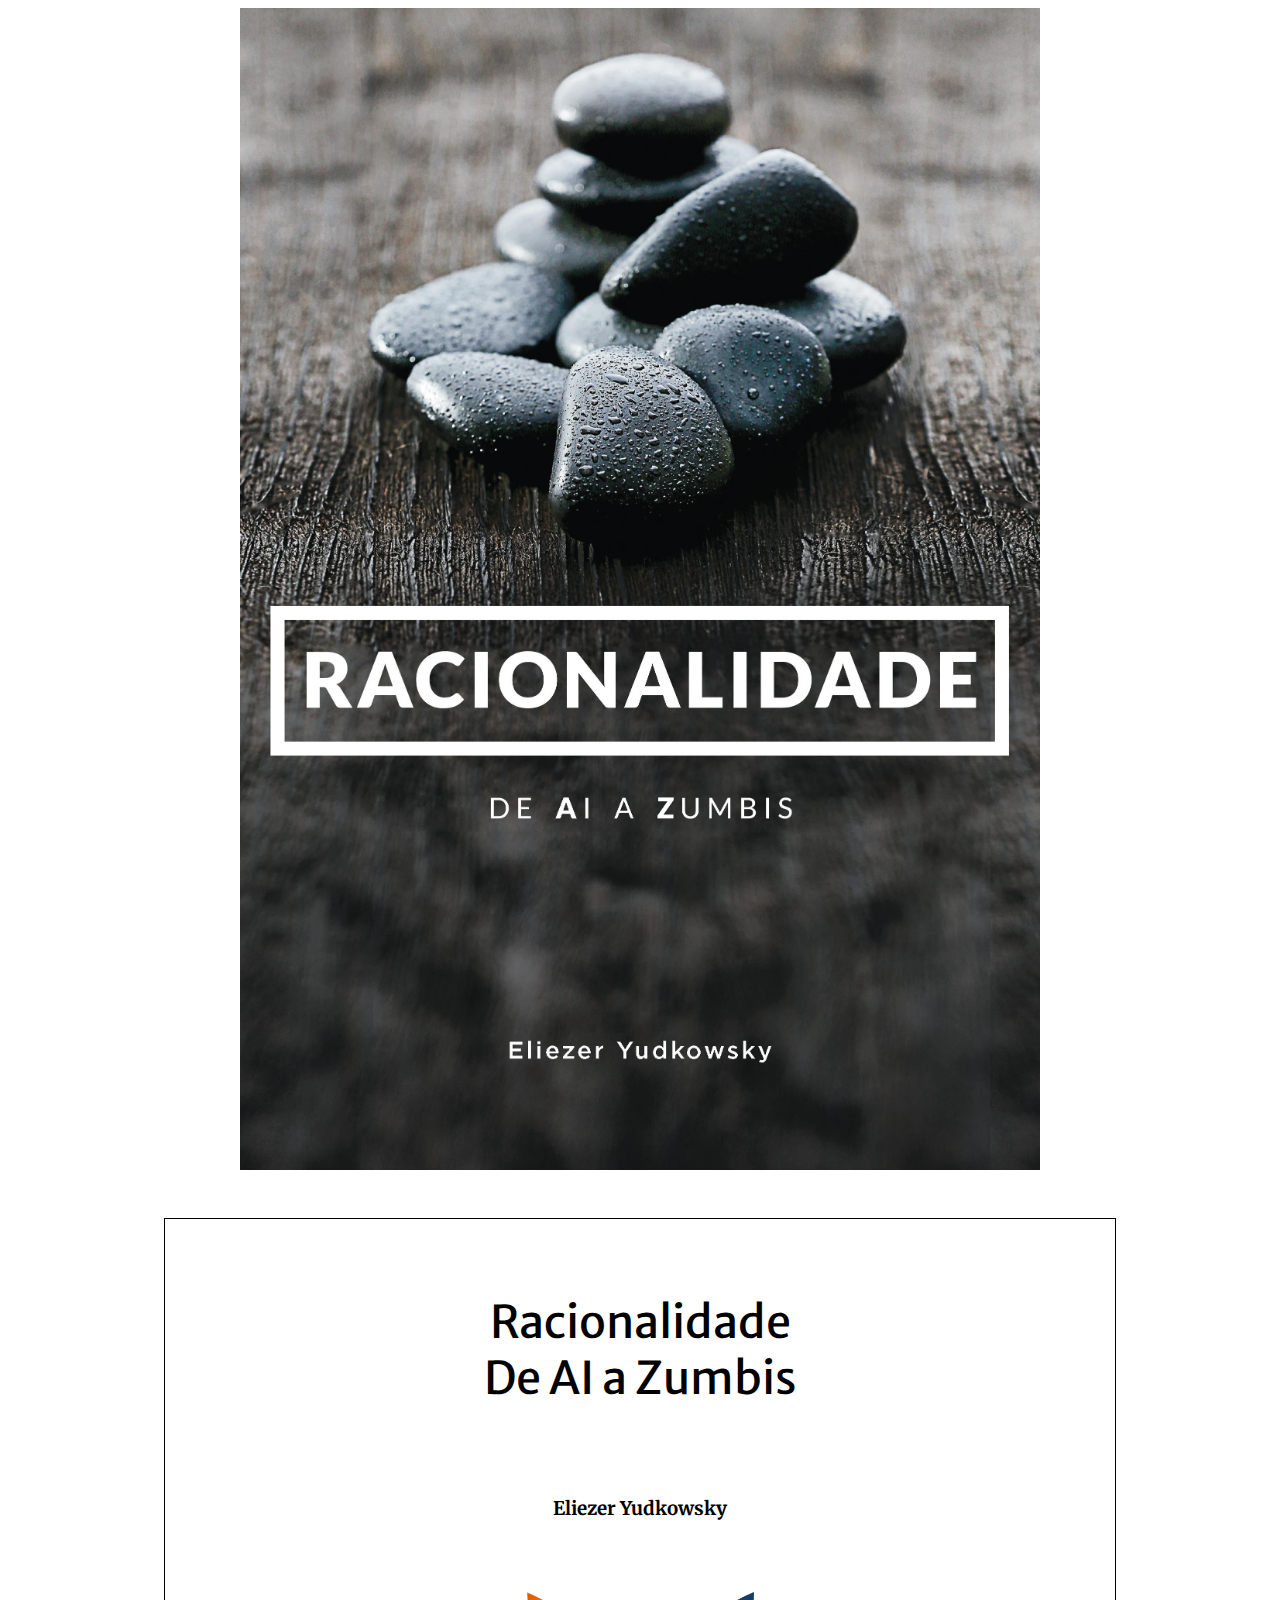
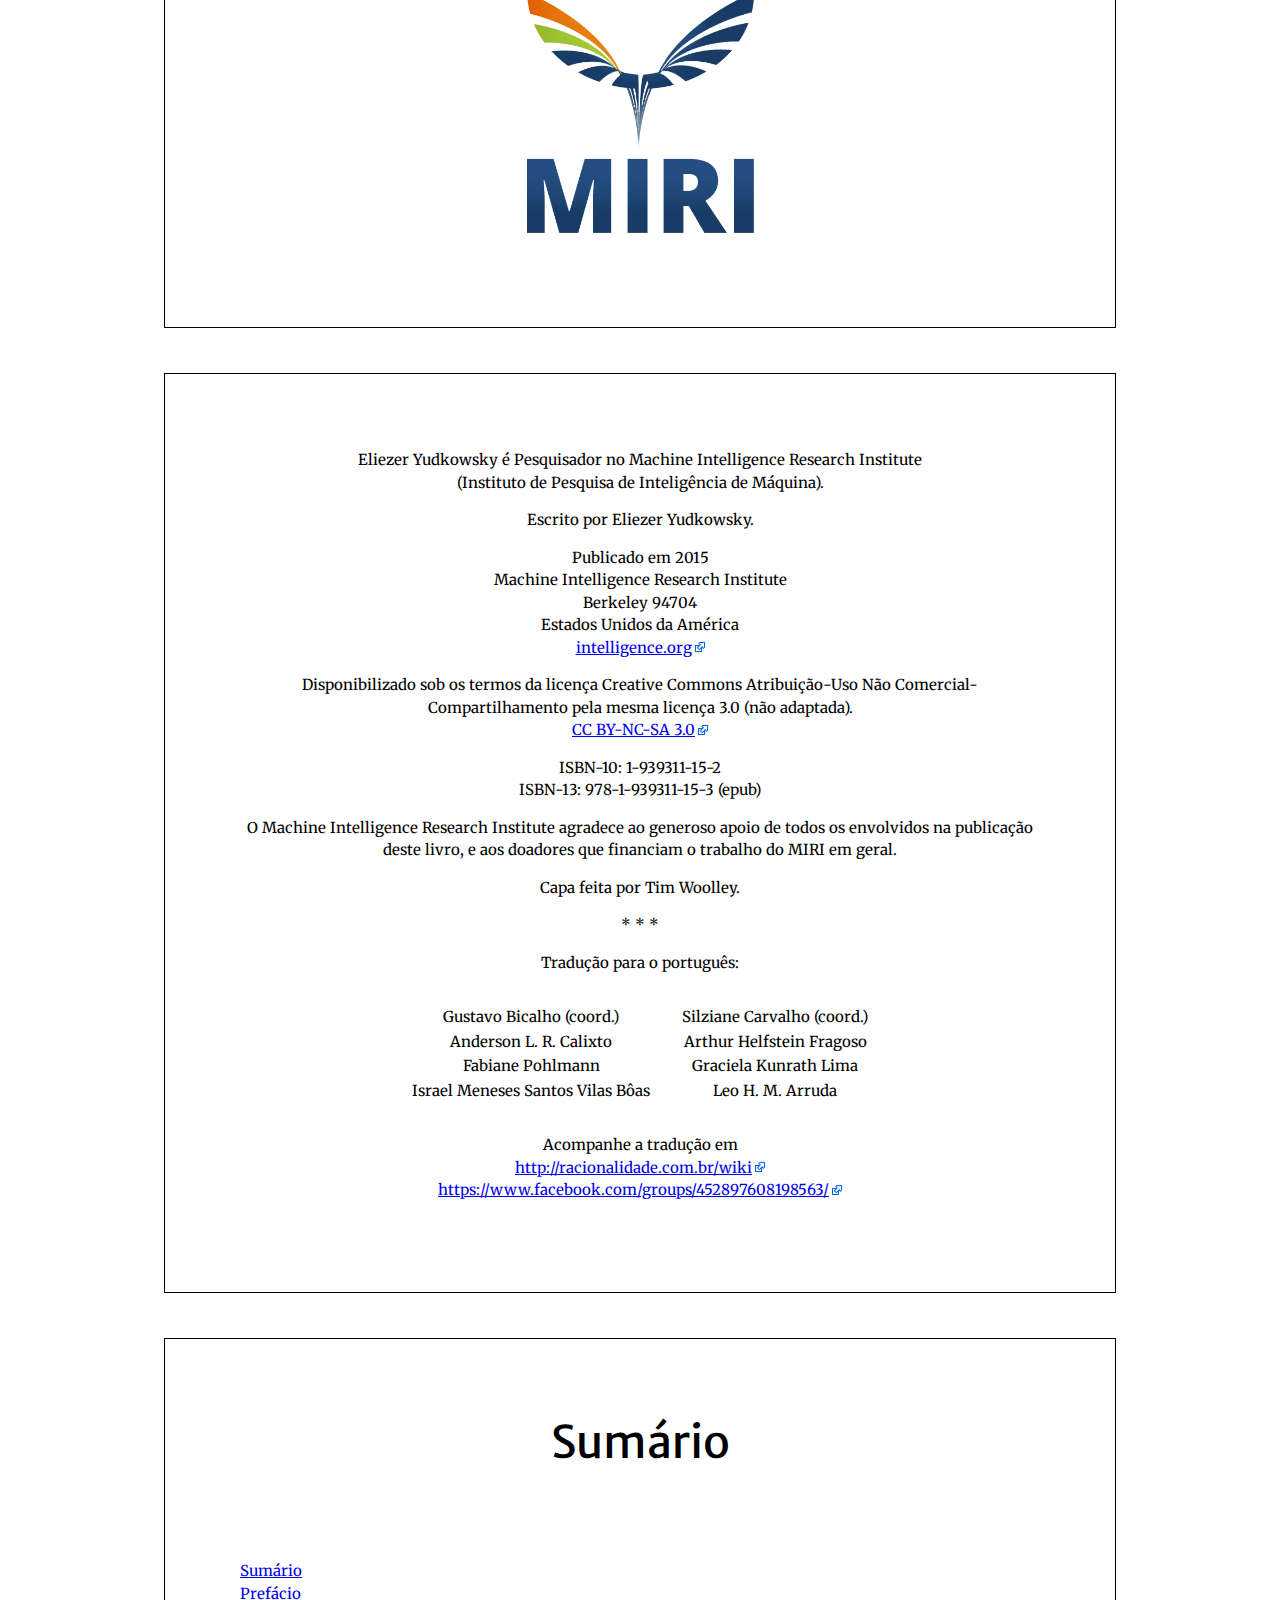
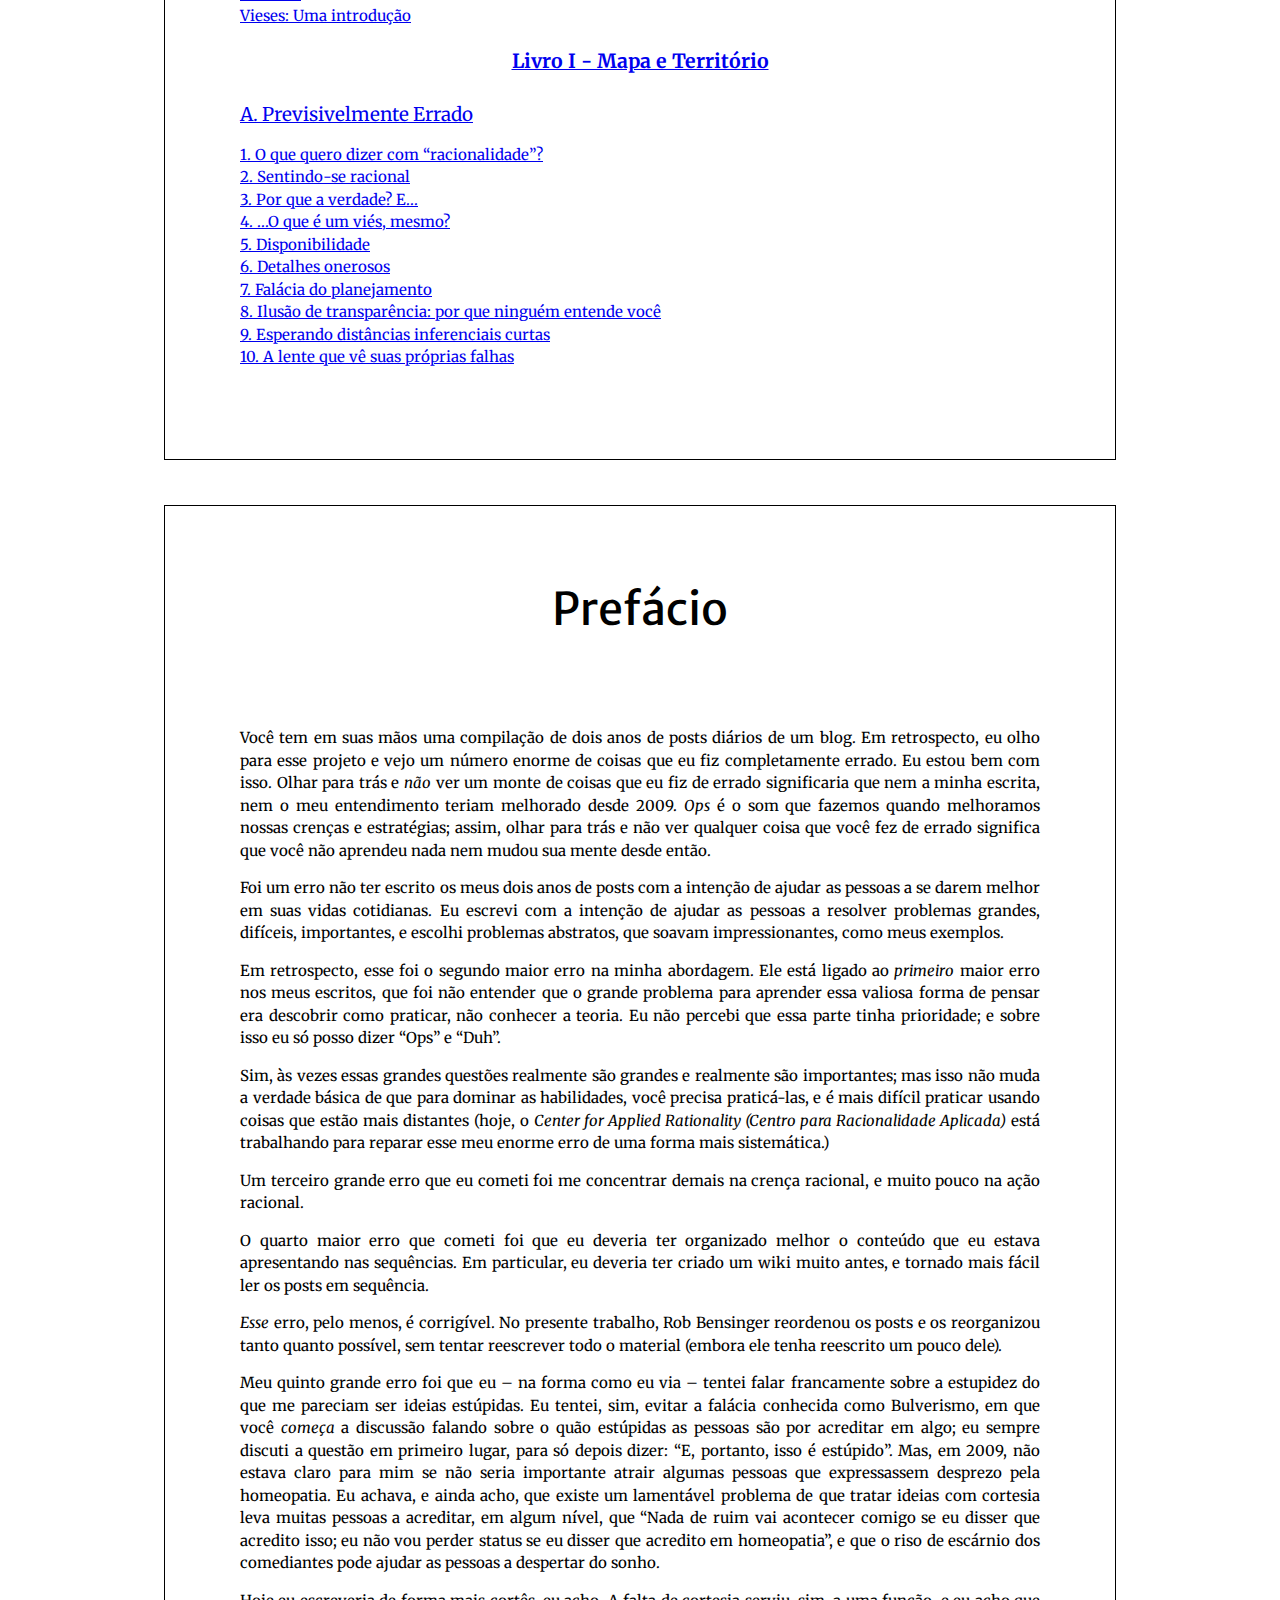
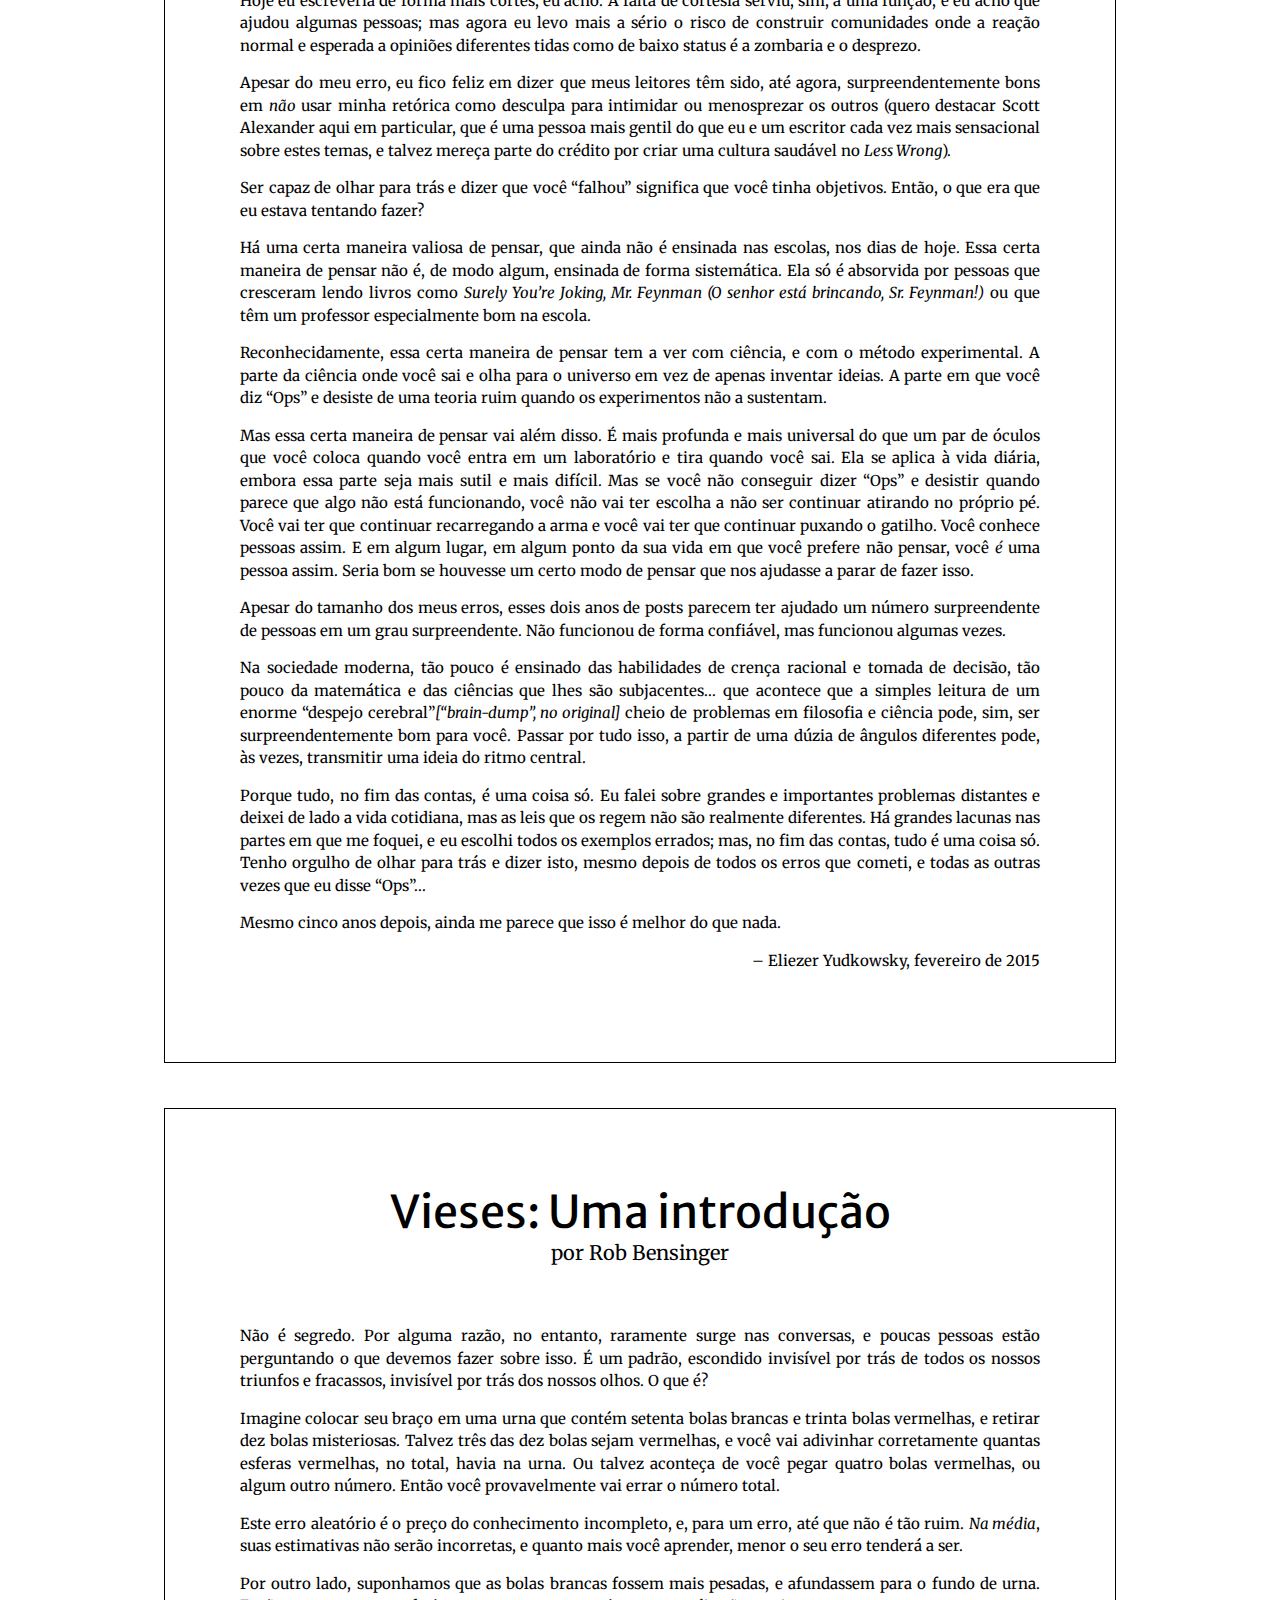
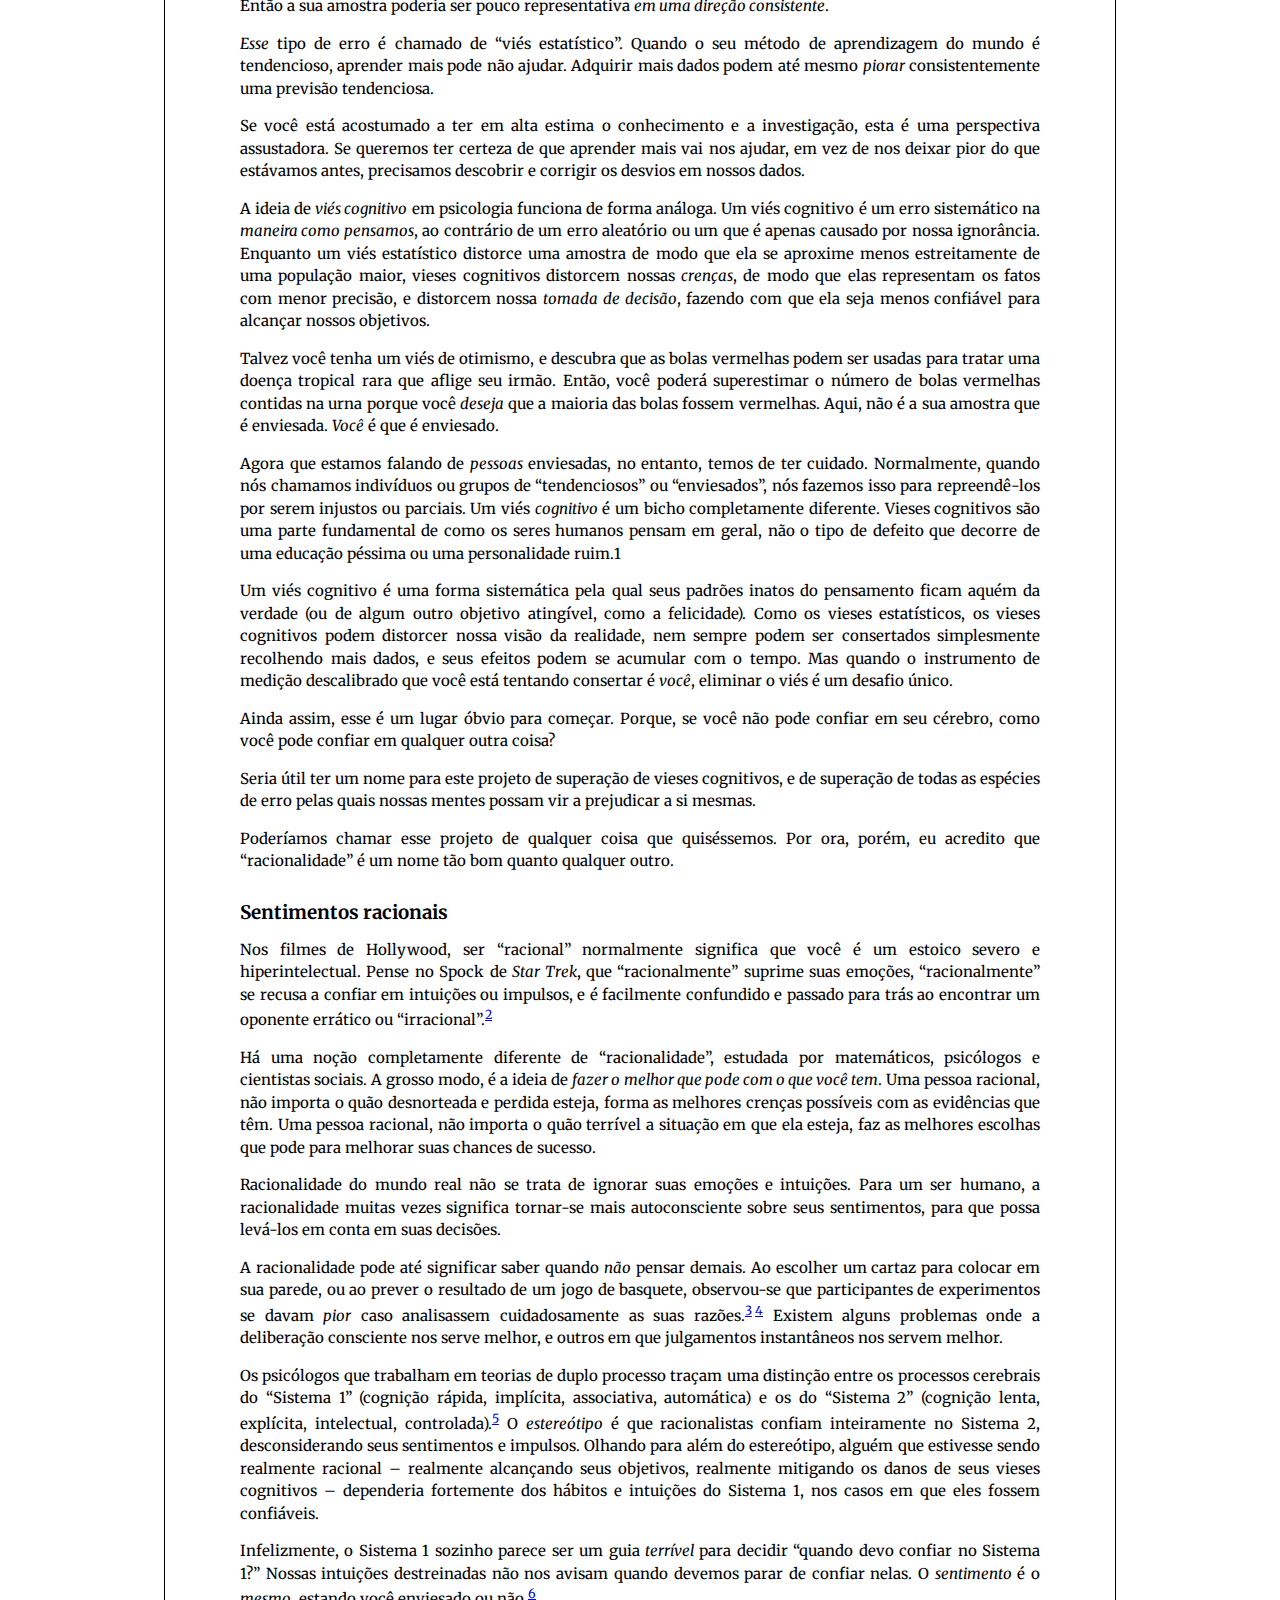
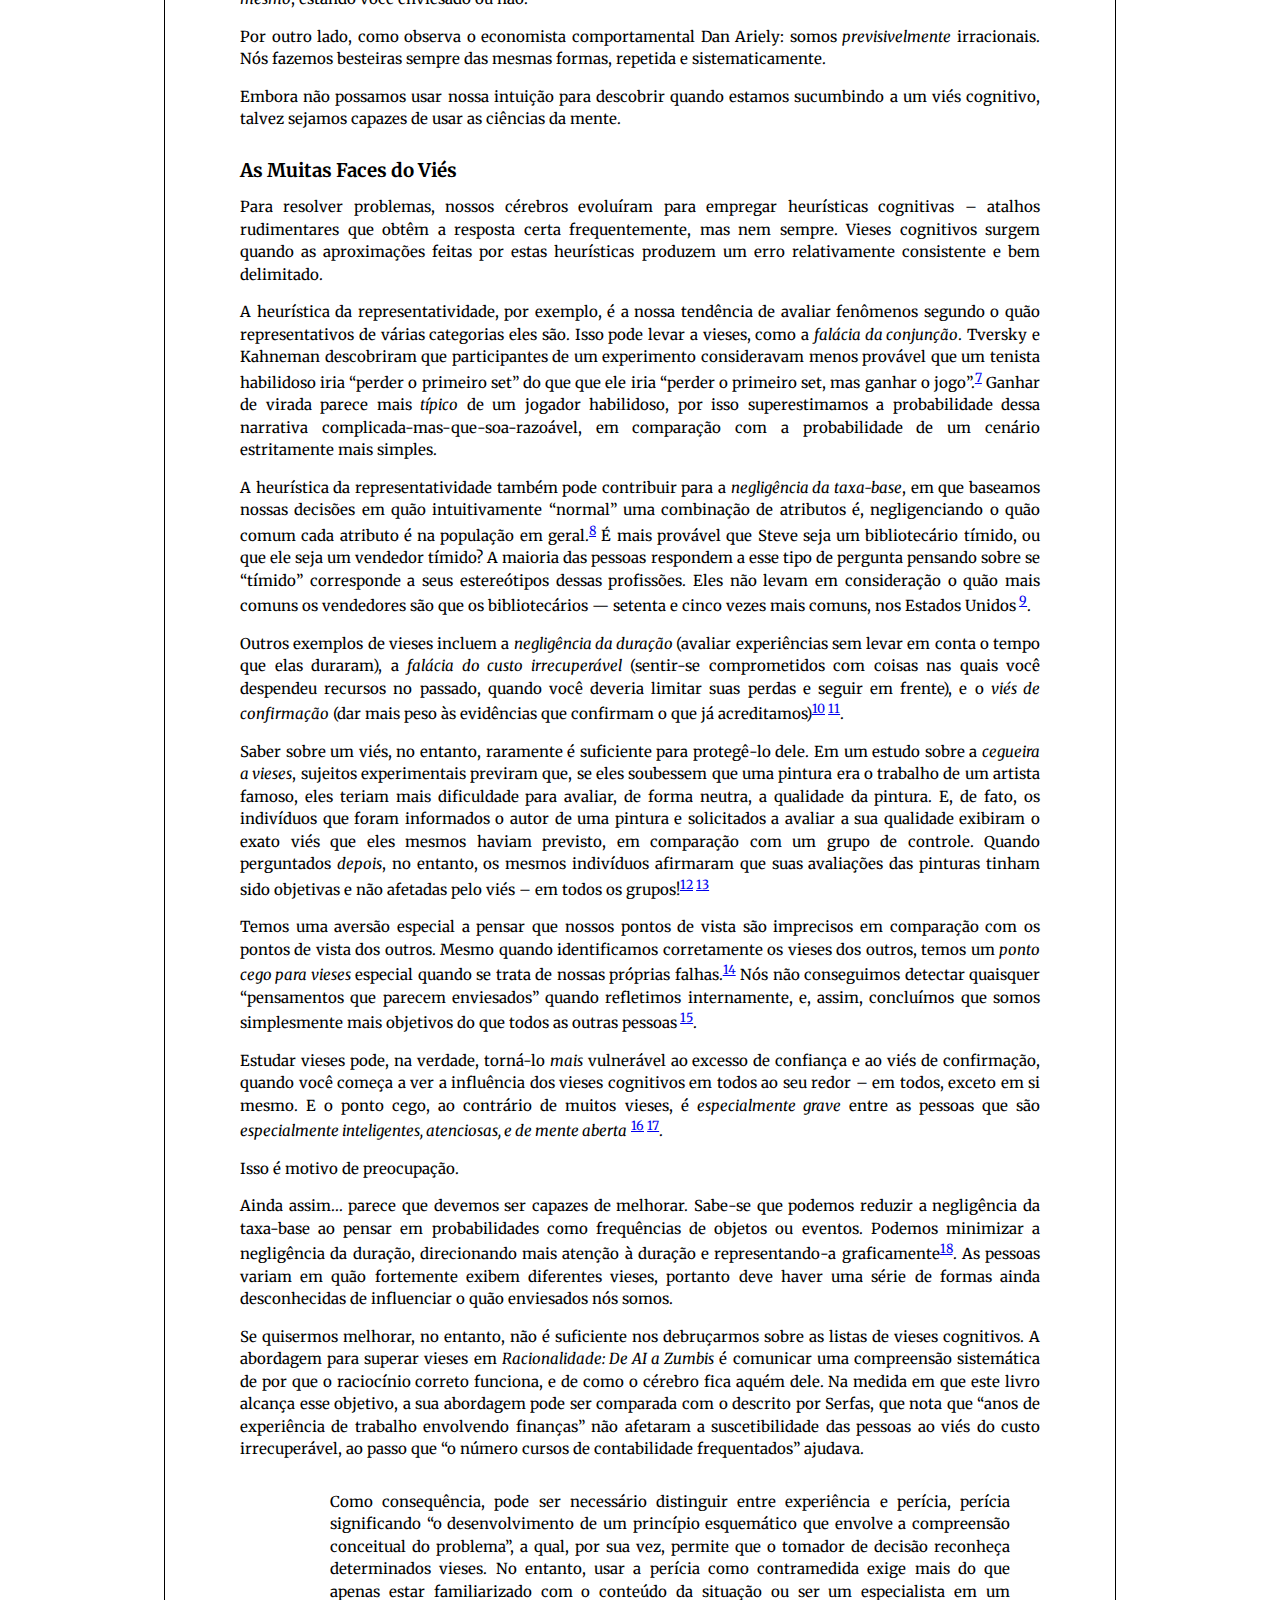
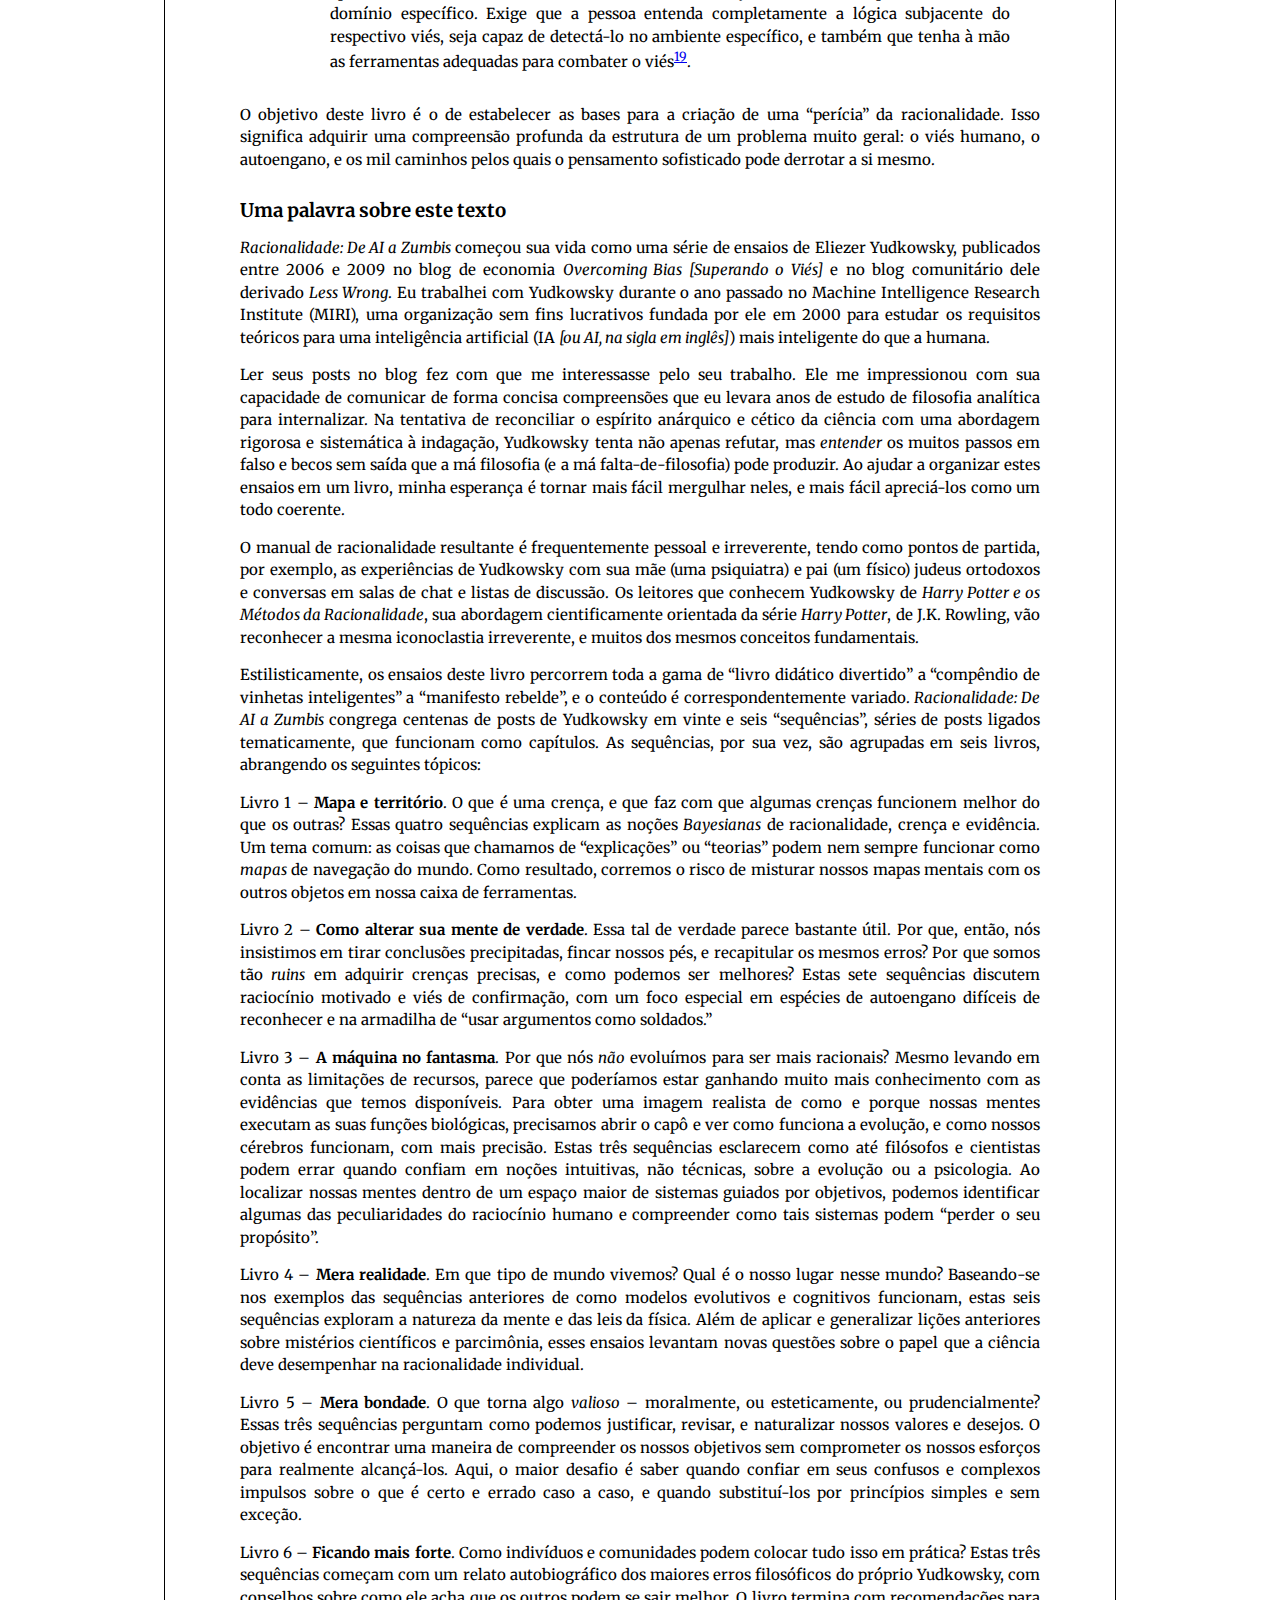
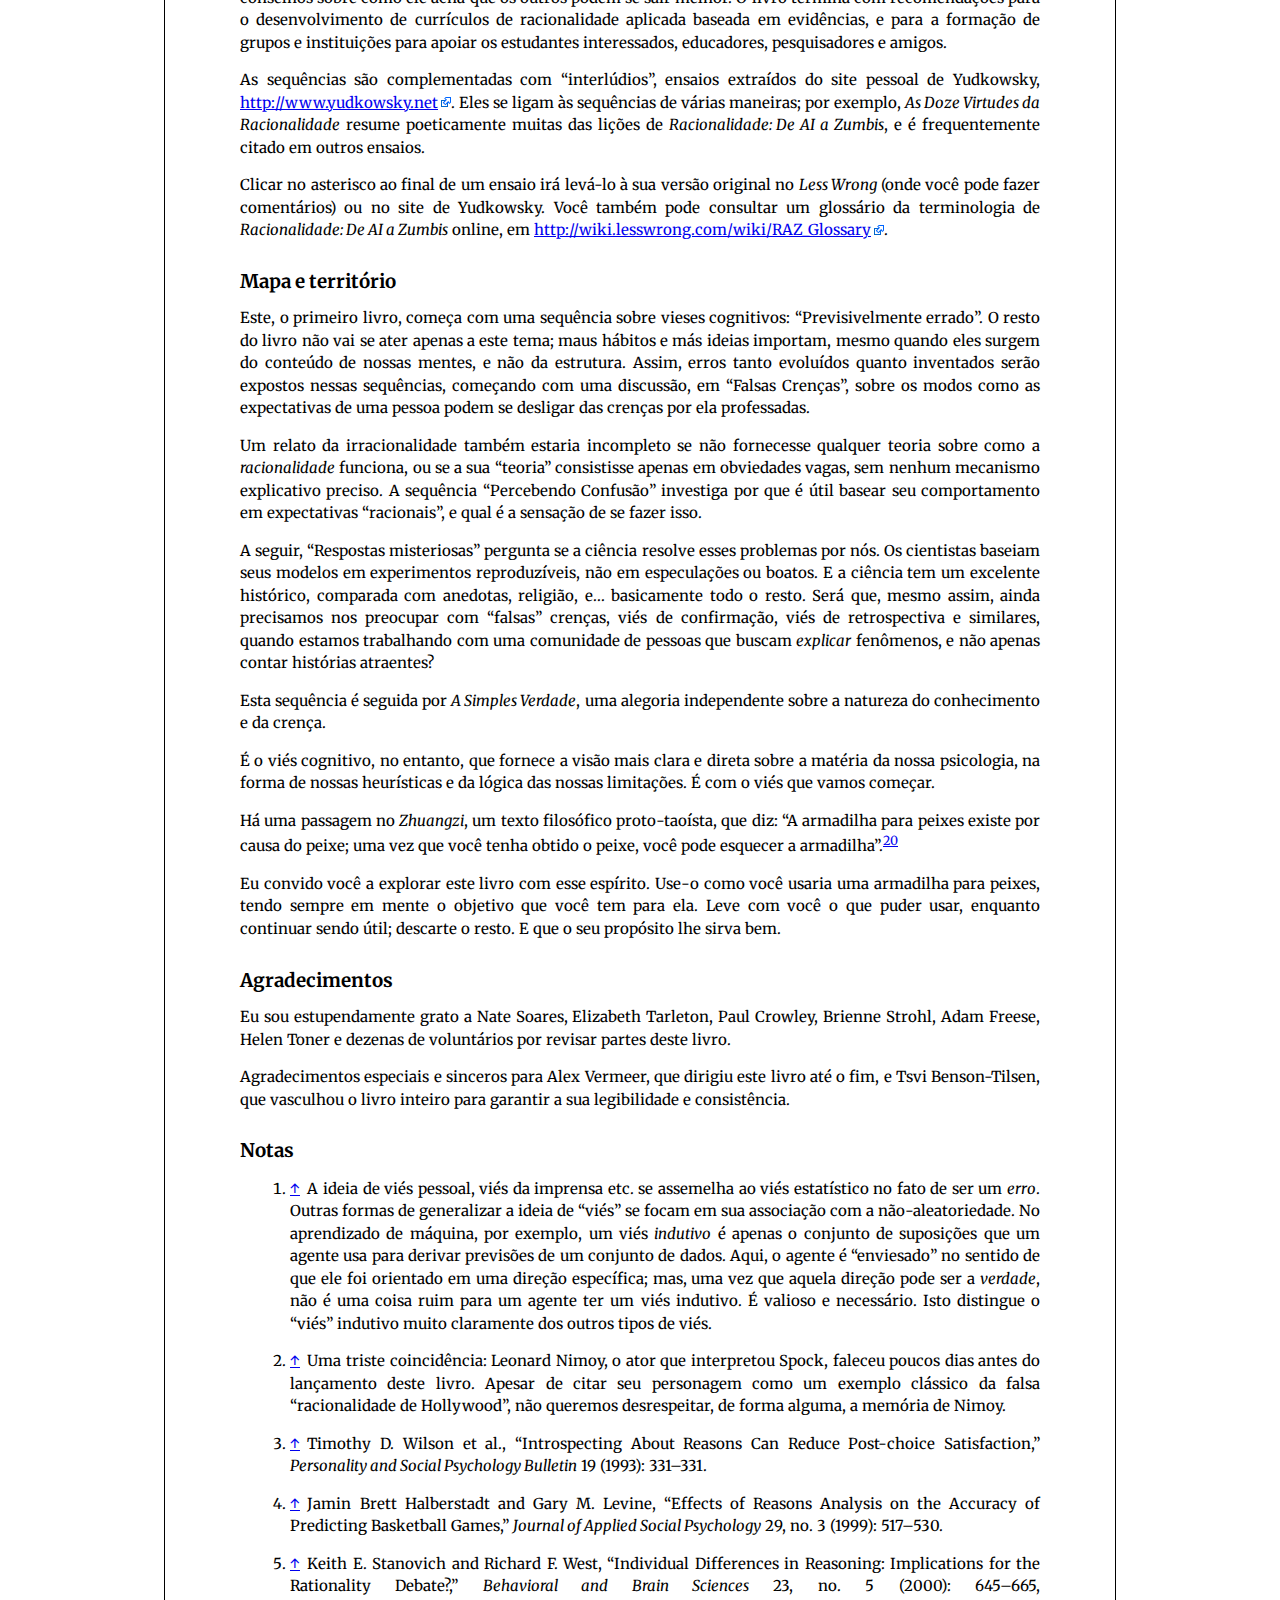
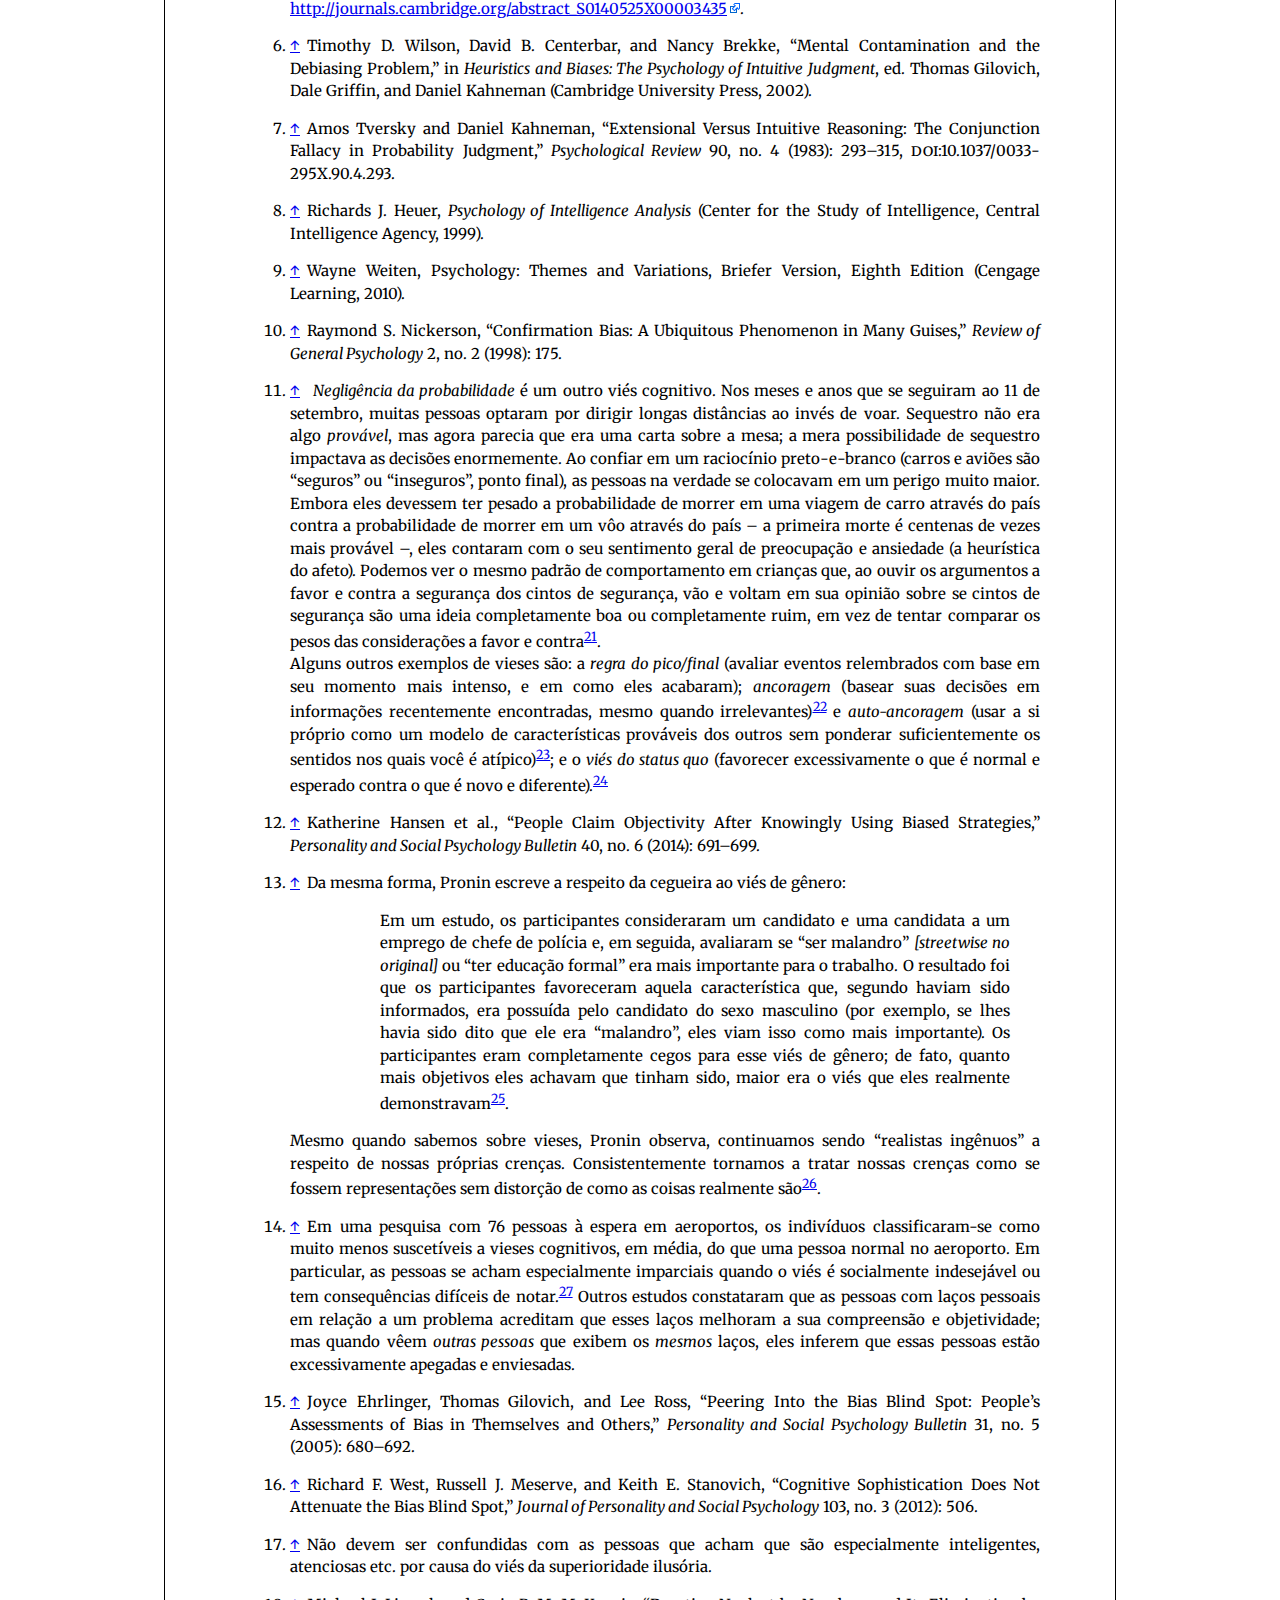
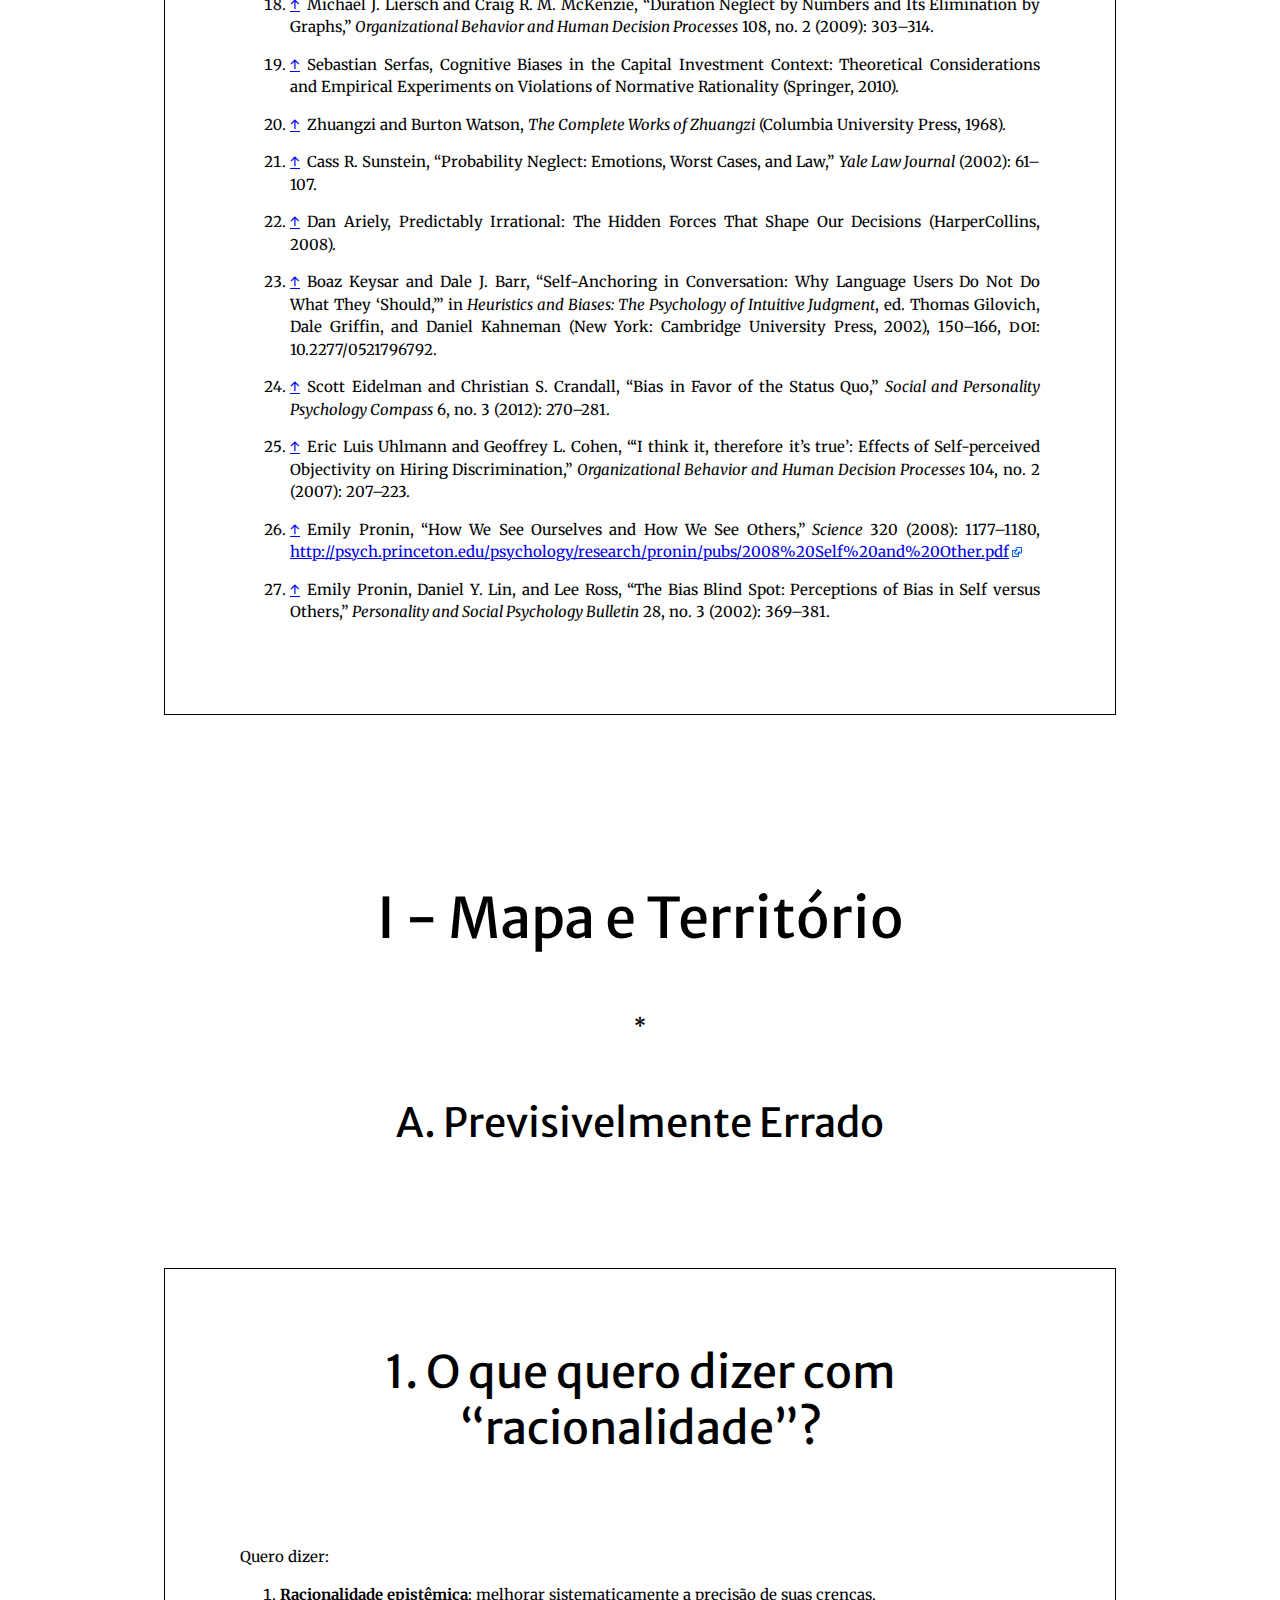
==== commit 4b89ac88: "change <ref>s to footnote links" ====
--- a/index.html
+++ b/index.html
@@ -5,6 +5,11 @@
   <meta charset="utf-8">
   <link href='https://fonts.googleapis.com/css?family=Merriweather:400,700,700italic,400italic|Merriweather+Sans&subset=latin,latin-ext' rel='stylesheet' type='text/css'>
   <link rel='stylesheet' href='style.css' type='text/css'>
+  <script
+    src="https://code.jquery.com/jquery-3.1.1.slim.min.js"
+    integrity="sha256-/SIrNqv8h6QGKDuNoLGA4iret+kyesCkHGzVUUV0shc="
+    crossorigin="anonymous"></script>
+  <script type="text/javascript" src="index.js"></script>
   <title>Racionalidade - De AI a Zumbis</title>
 </head>
 
@@ -118,7 +123,7 @@
     <p>Se você está acostumado a ter em alta estima o conhecimento e a investigação, esta é uma perspectiva assustadora. Se queremos ter certeza de que aprender mais vai nos ajudar, em vez de nos deixar pior do que estávamos antes, precisamos descobrir e corrigir os desvios em nossos dados.</p>
     <p>A ideia de <em>viés cognitivo</em> em psicologia funciona de forma análoga. Um viés cognitivo é um erro sistemático na <em>maneira como pensamos</em>, ao contrário de um erro aleatório ou um que é apenas causado por nossa ignorância. Enquanto um viés estatístico distorce uma amostra de modo que ela se aproxime menos estreitamente de uma população maior, vieses cognitivos distorcem nossas <em>crenças</em>, de modo que elas representam os fatos com menor precisão, e distorcem nossa <em>tomada de decisão</em>, fazendo com que ela seja menos confiável para alcançar nossos objetivos.</p>
     <p>Talvez você tenha um viés de otimismo, e descubra que as bolas vermelhas podem ser usadas para tratar uma doença tropical rara que aflige seu irmão. Então, você poderá superestimar o número de bolas vermelhas contidas na urna porque você <em>deseja</em> que a maioria das bolas fossem vermelhas. Aqui, não é a sua amostra que é enviesada. <em>Você</em> é que é enviesado.</p>
-    <p>Agora que estamos falando de <em>pessoas</em> enviesadas, no entanto, temos de ter cuidado. Normalmente, quando nós chamamos indivíduos ou grupos de “tendenciosos” ou “enviesados”, nós fazemos isso para repreendê-los por serem injustos ou parciais. Um viés <em>cognitivo</em> é um bicho completamente diferente. Vieses cognitivos são uma parte fundamental de como os seres humanos pensam em geral, não o tipo de defeito que decorre de uma educação péssima ou uma personalidade ruim.<a class="note-ref" href="#art-intro-n-1" id="art-intro-nref-1">1</a></p>
+    <p>Agora que estamos falando de <em>pessoas</em> enviesadas, no entanto, temos de ter cuidado. Normalmente, quando nós chamamos indivíduos ou grupos de “tendenciosos” ou “enviesados”, nós fazemos isso para repreendê-los por serem injustos ou parciais. Um viés <em>cognitivo</em> é um bicho completamente diferente. Vieses cognitivos são uma parte fundamental de como os seres humanos pensam em geral, não o tipo de defeito que decorre de uma educação péssima ou uma personalidade ruim.<ref>1</ref></p>
     <p>Um viés cognitivo é uma forma sistemática pela qual seus padrões inatos do pensamento ficam aquém da verdade (ou de algum outro objetivo atingível, como a felicidade). Como os vieses estatísticos, os vieses cognitivos podem distorcer nossa visão da realidade, nem sempre podem ser consertados simplesmente recolhendo mais dados, e seus efeitos podem se acumular com o tempo. Mas quando o instrumento de medição descalibrado que você está tentando consertar é <em>você</em>, eliminar o viés é um desafio único.</p>
     <p>Ainda assim, esse é um lugar óbvio para começar. Porque, se você não pode confiar em seu cérebro, como você pode confiar em qualquer outra coisa?</p>
     <p>Seria útil ter um nome para este projeto de superação de vieses cognitivos, e de superação de todas as espécies de erro pelas quais nossas mentes possam vir a prejudicar a si mesmas.</p>
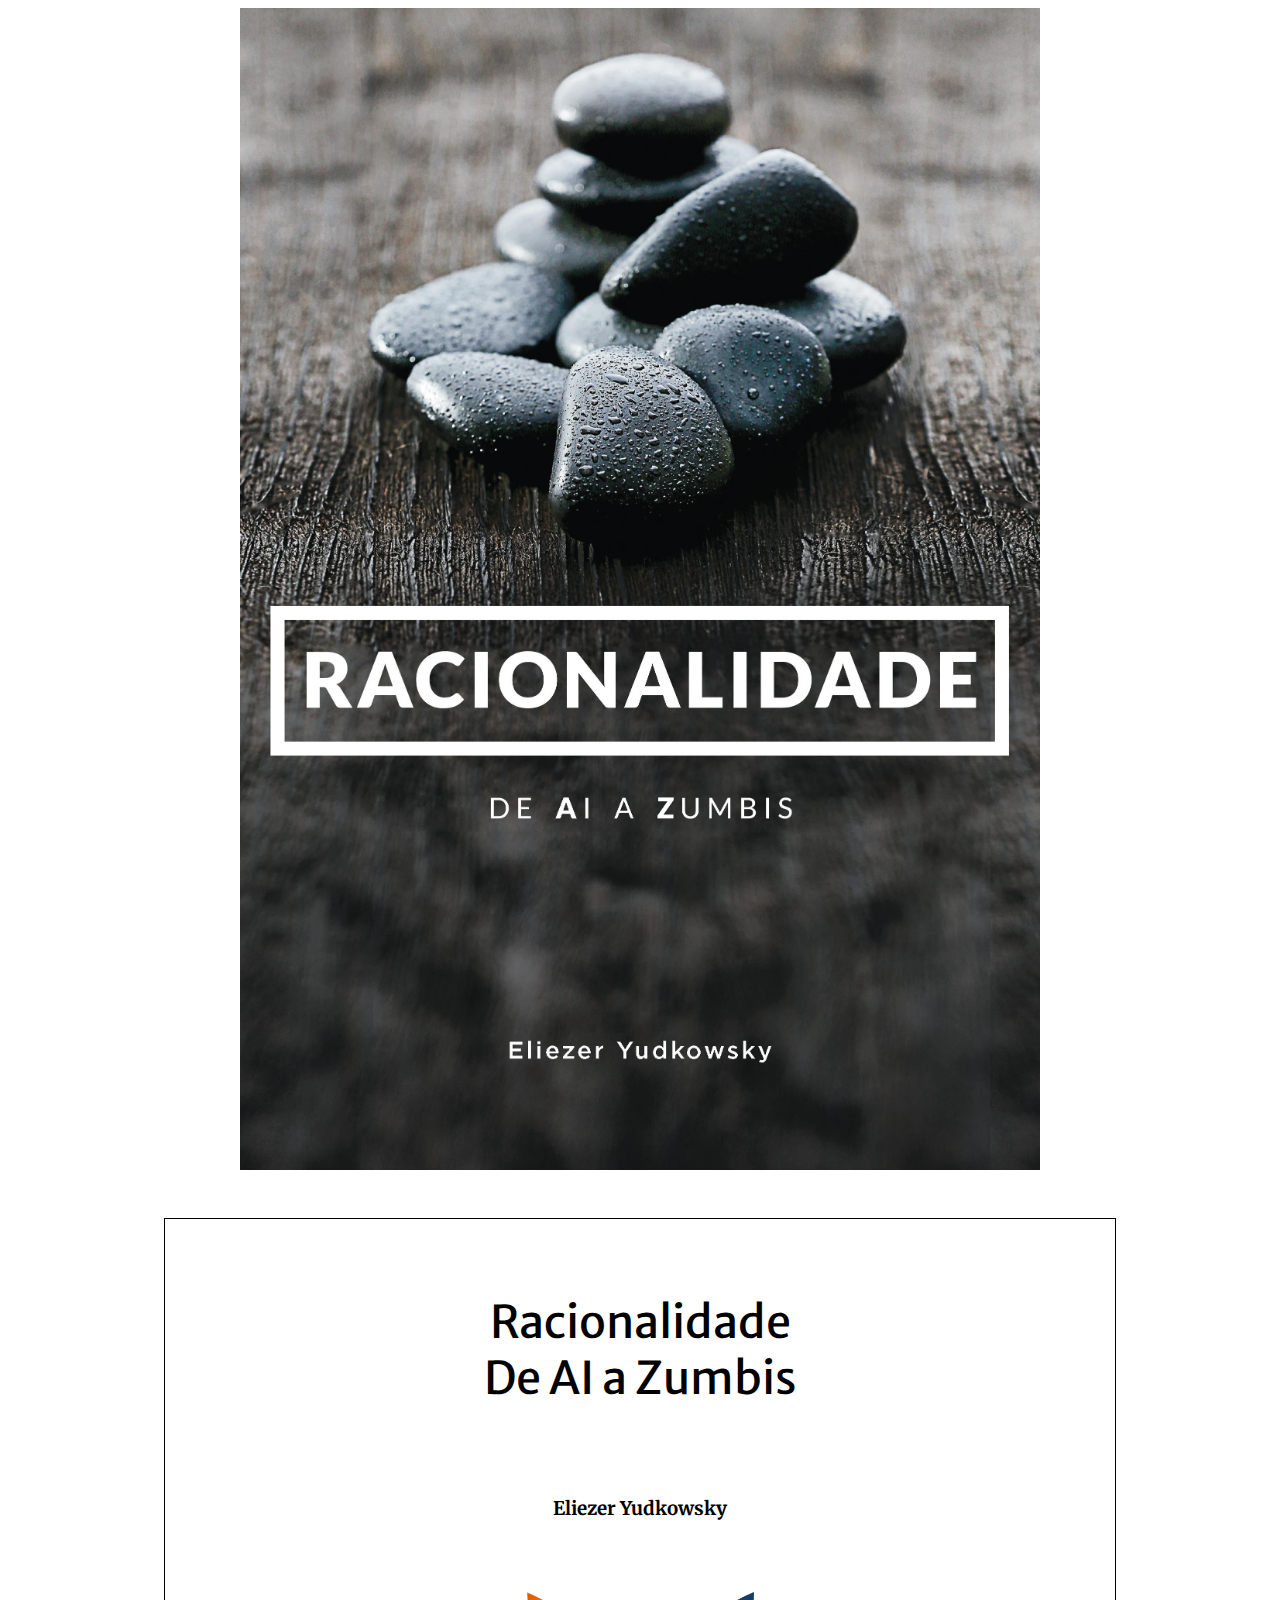
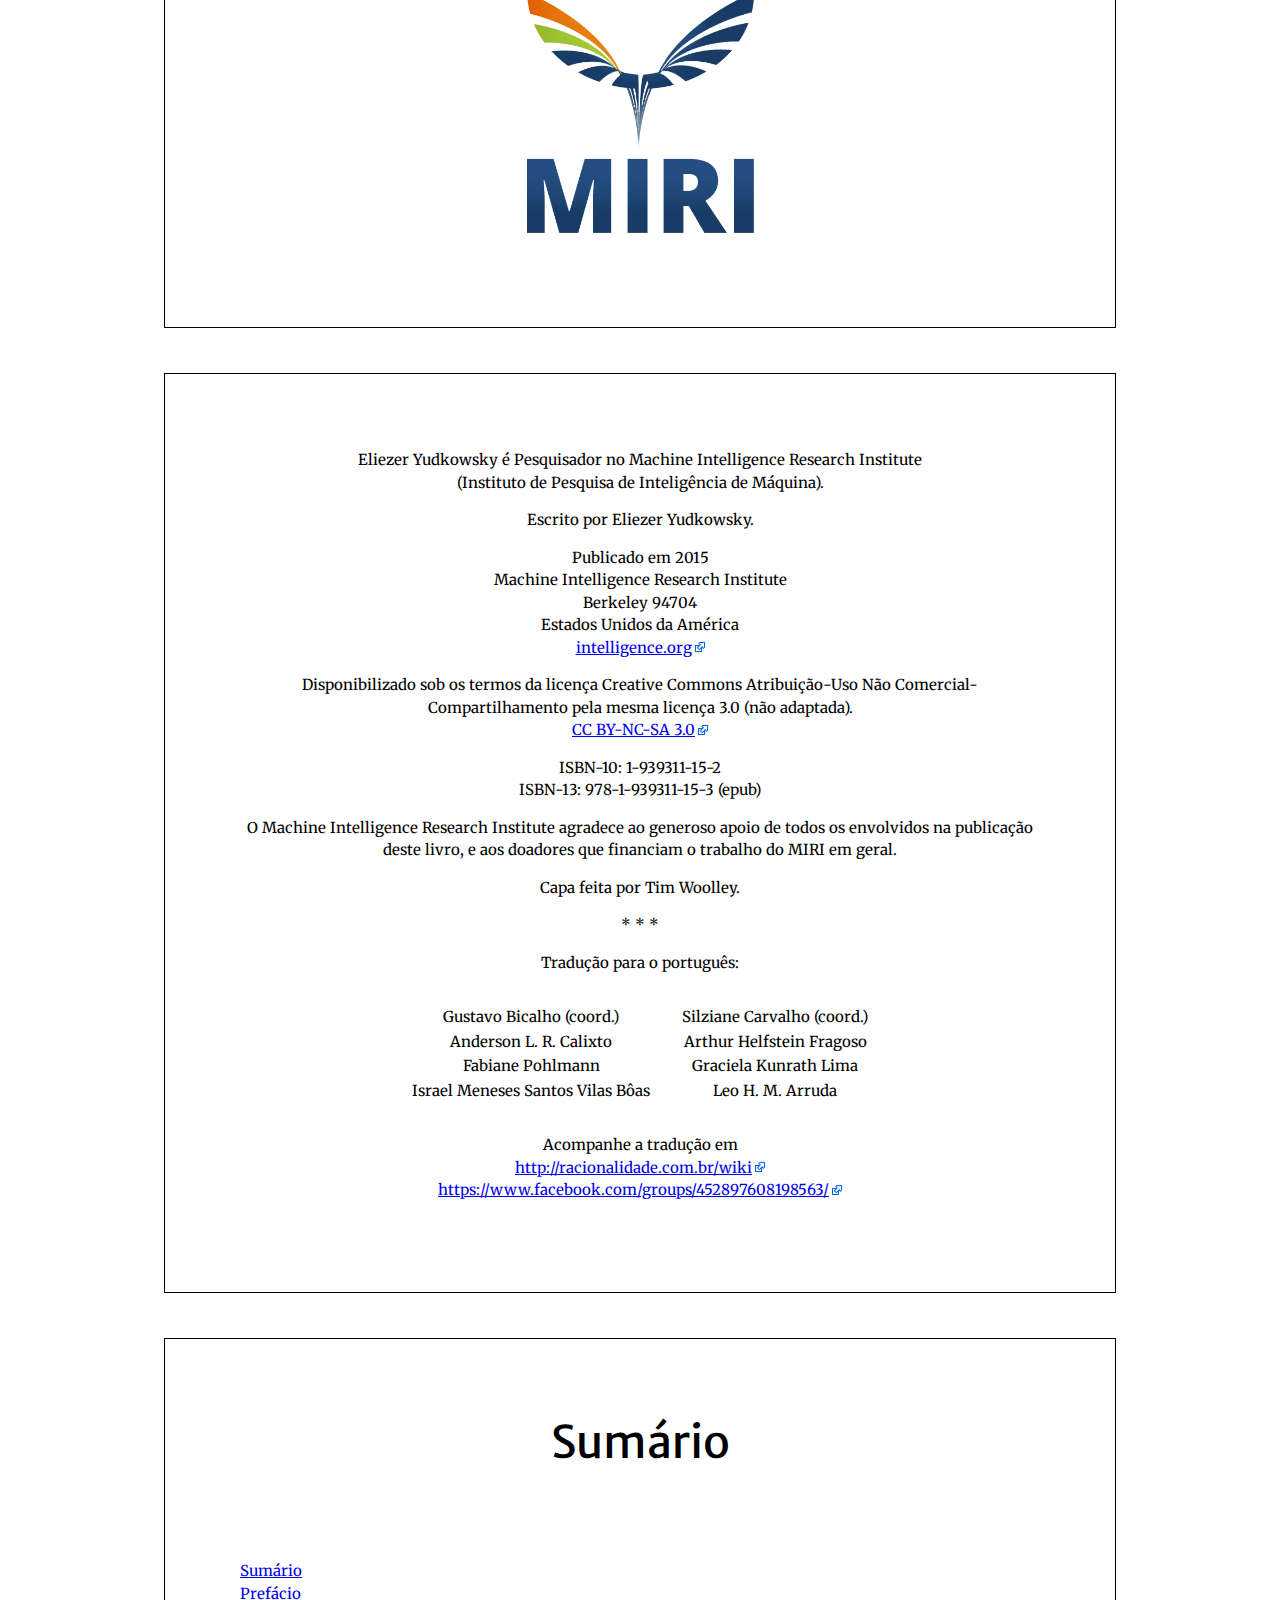
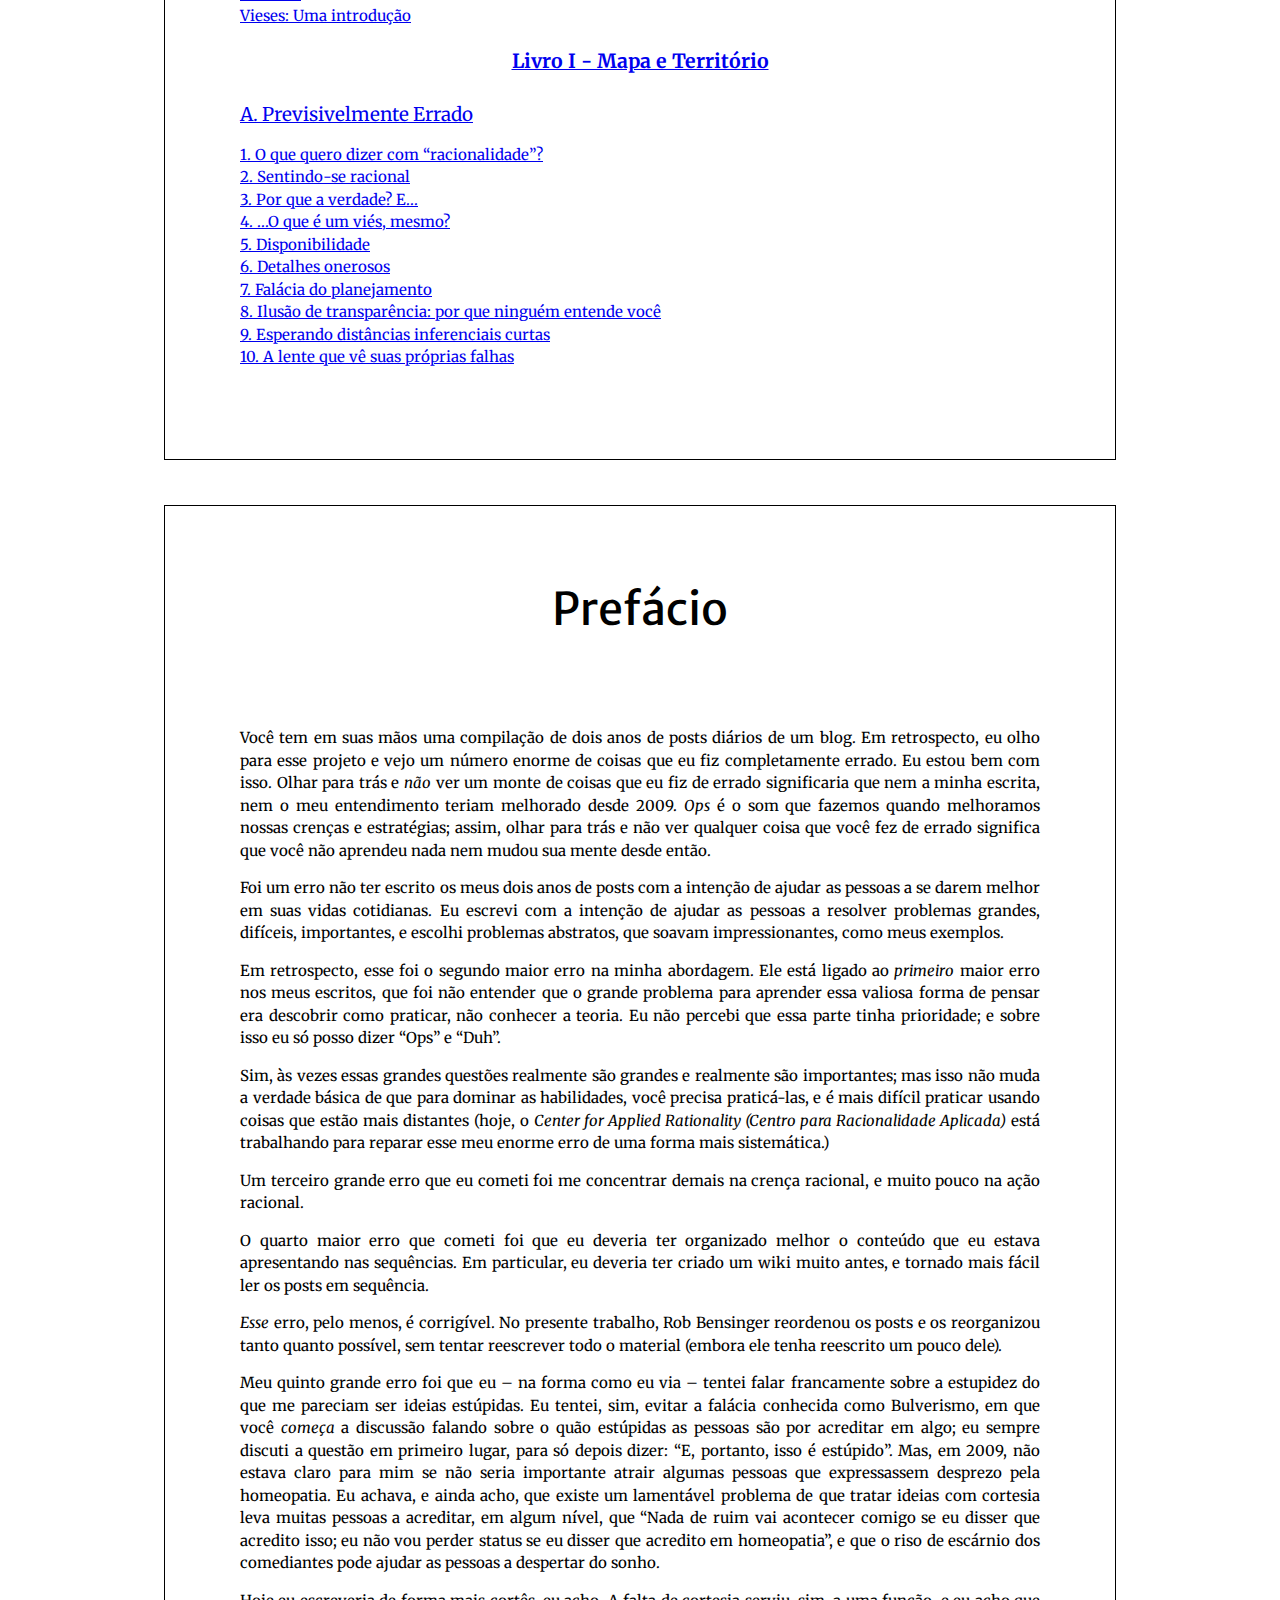
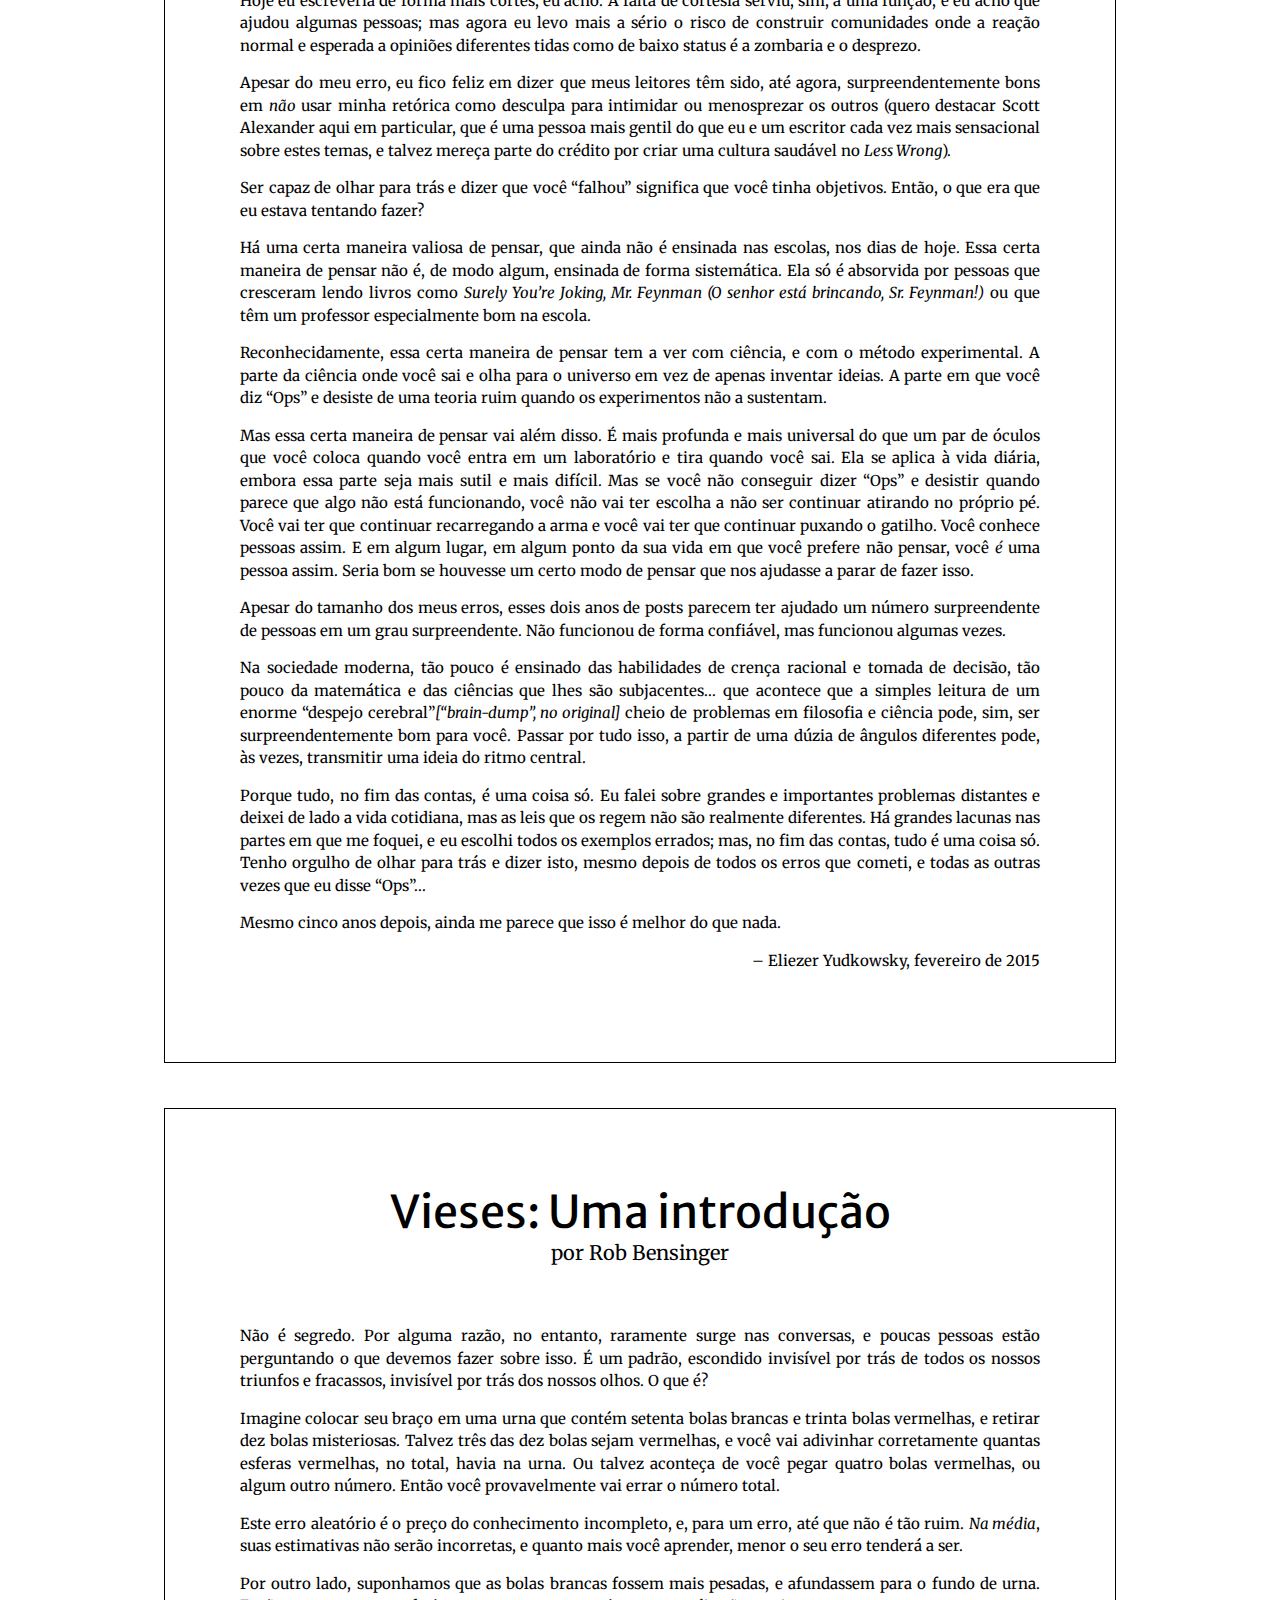
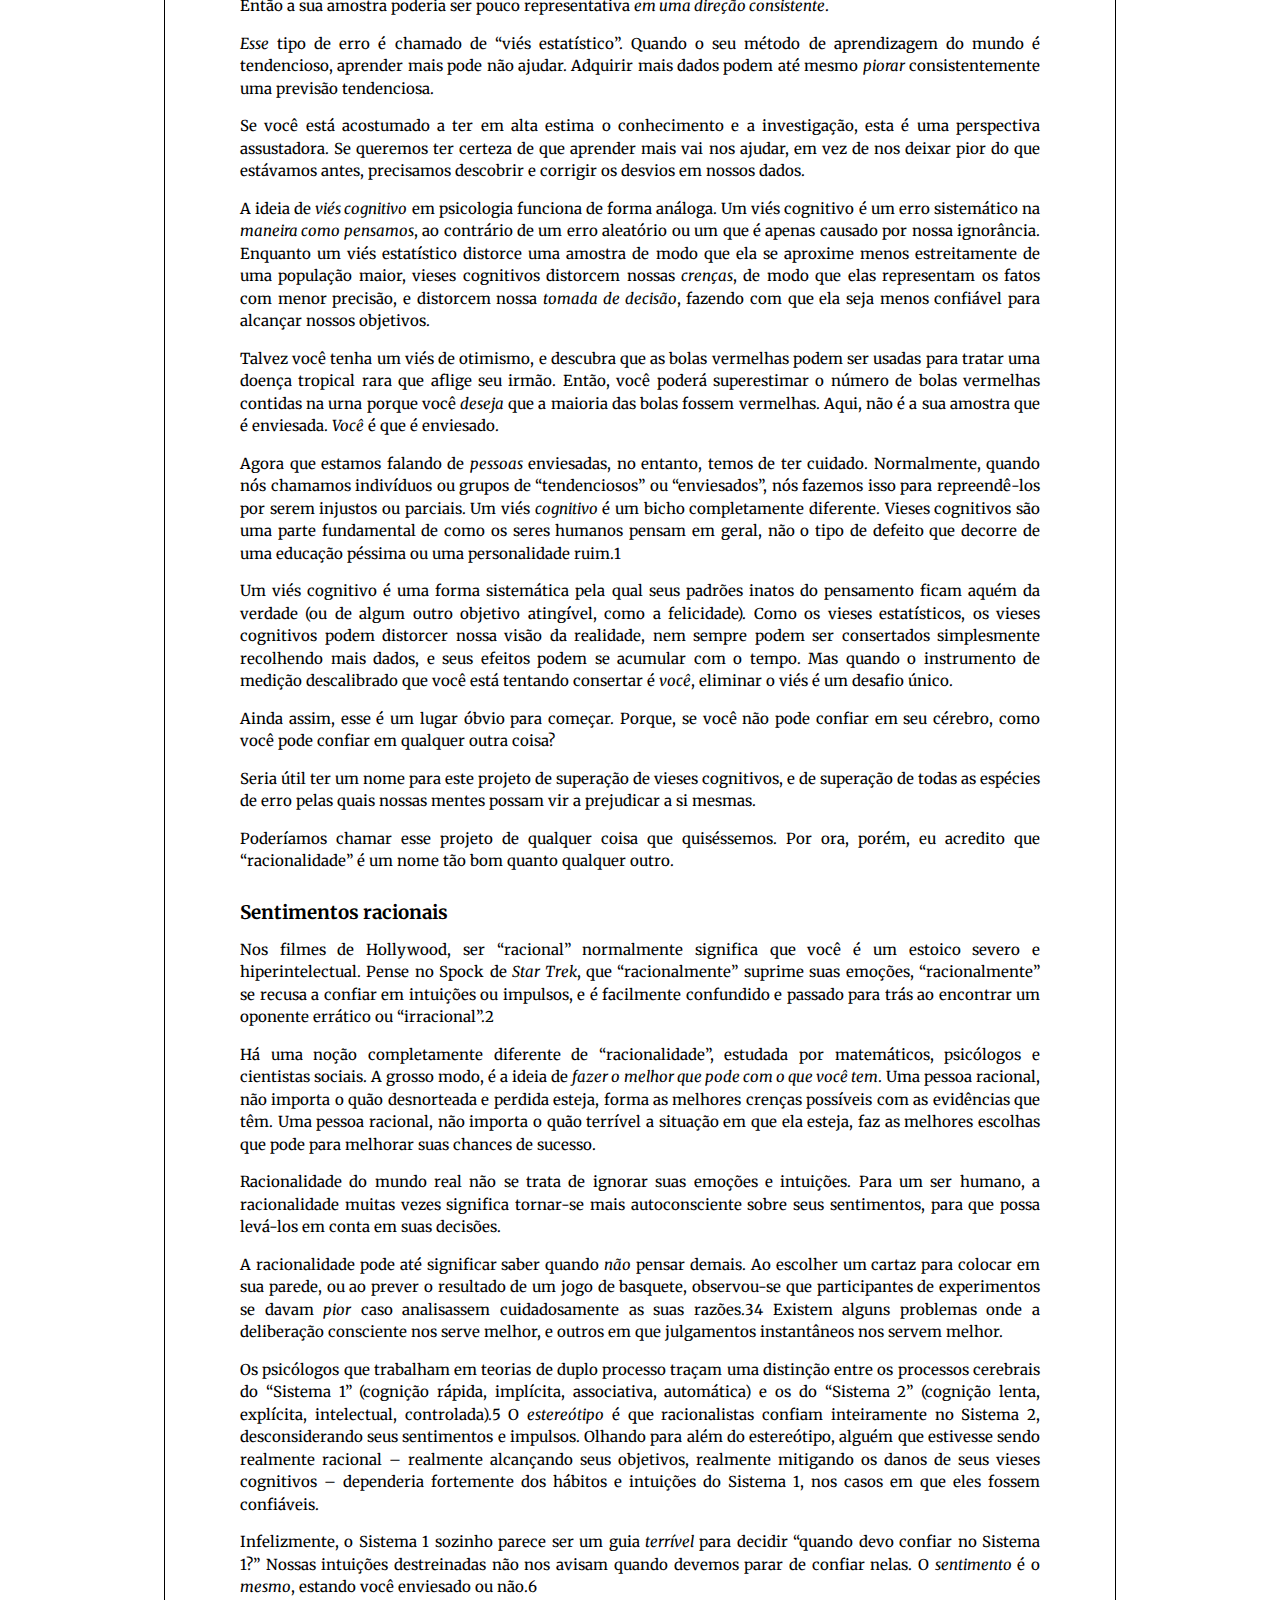
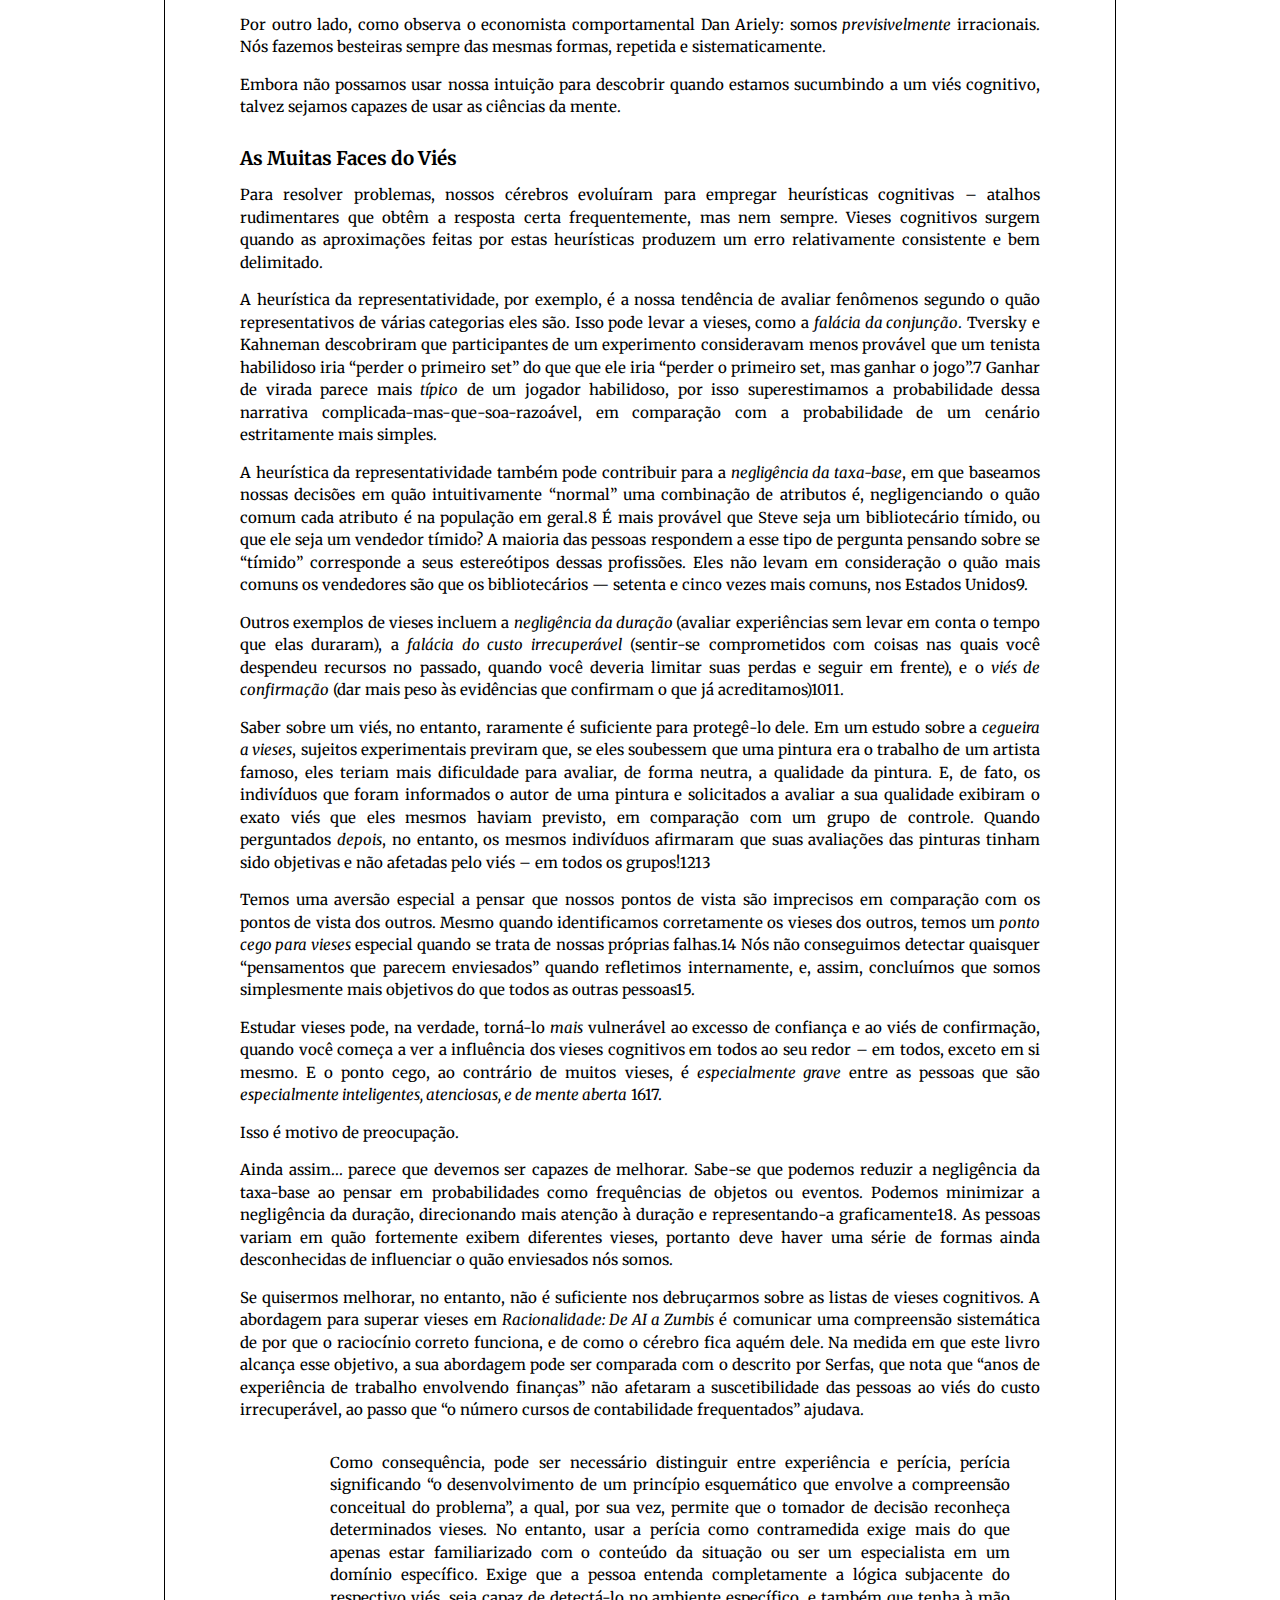
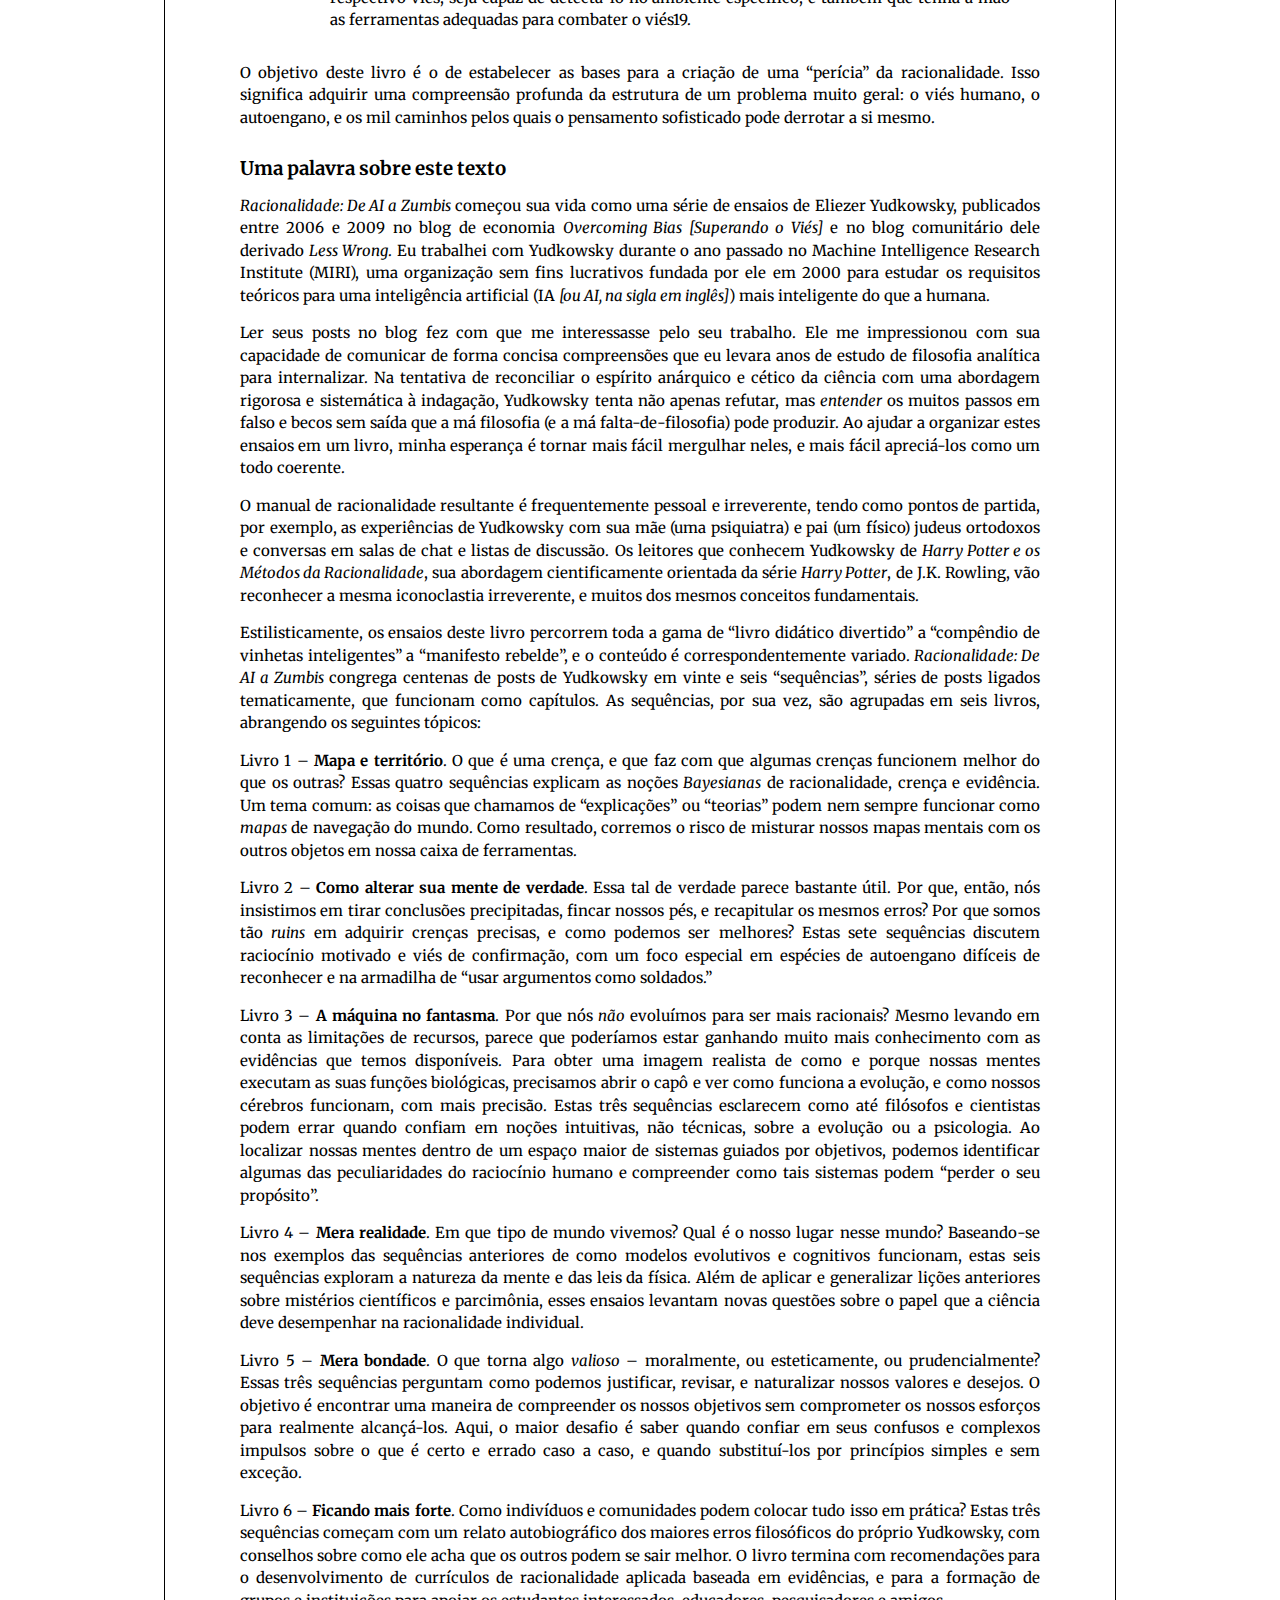
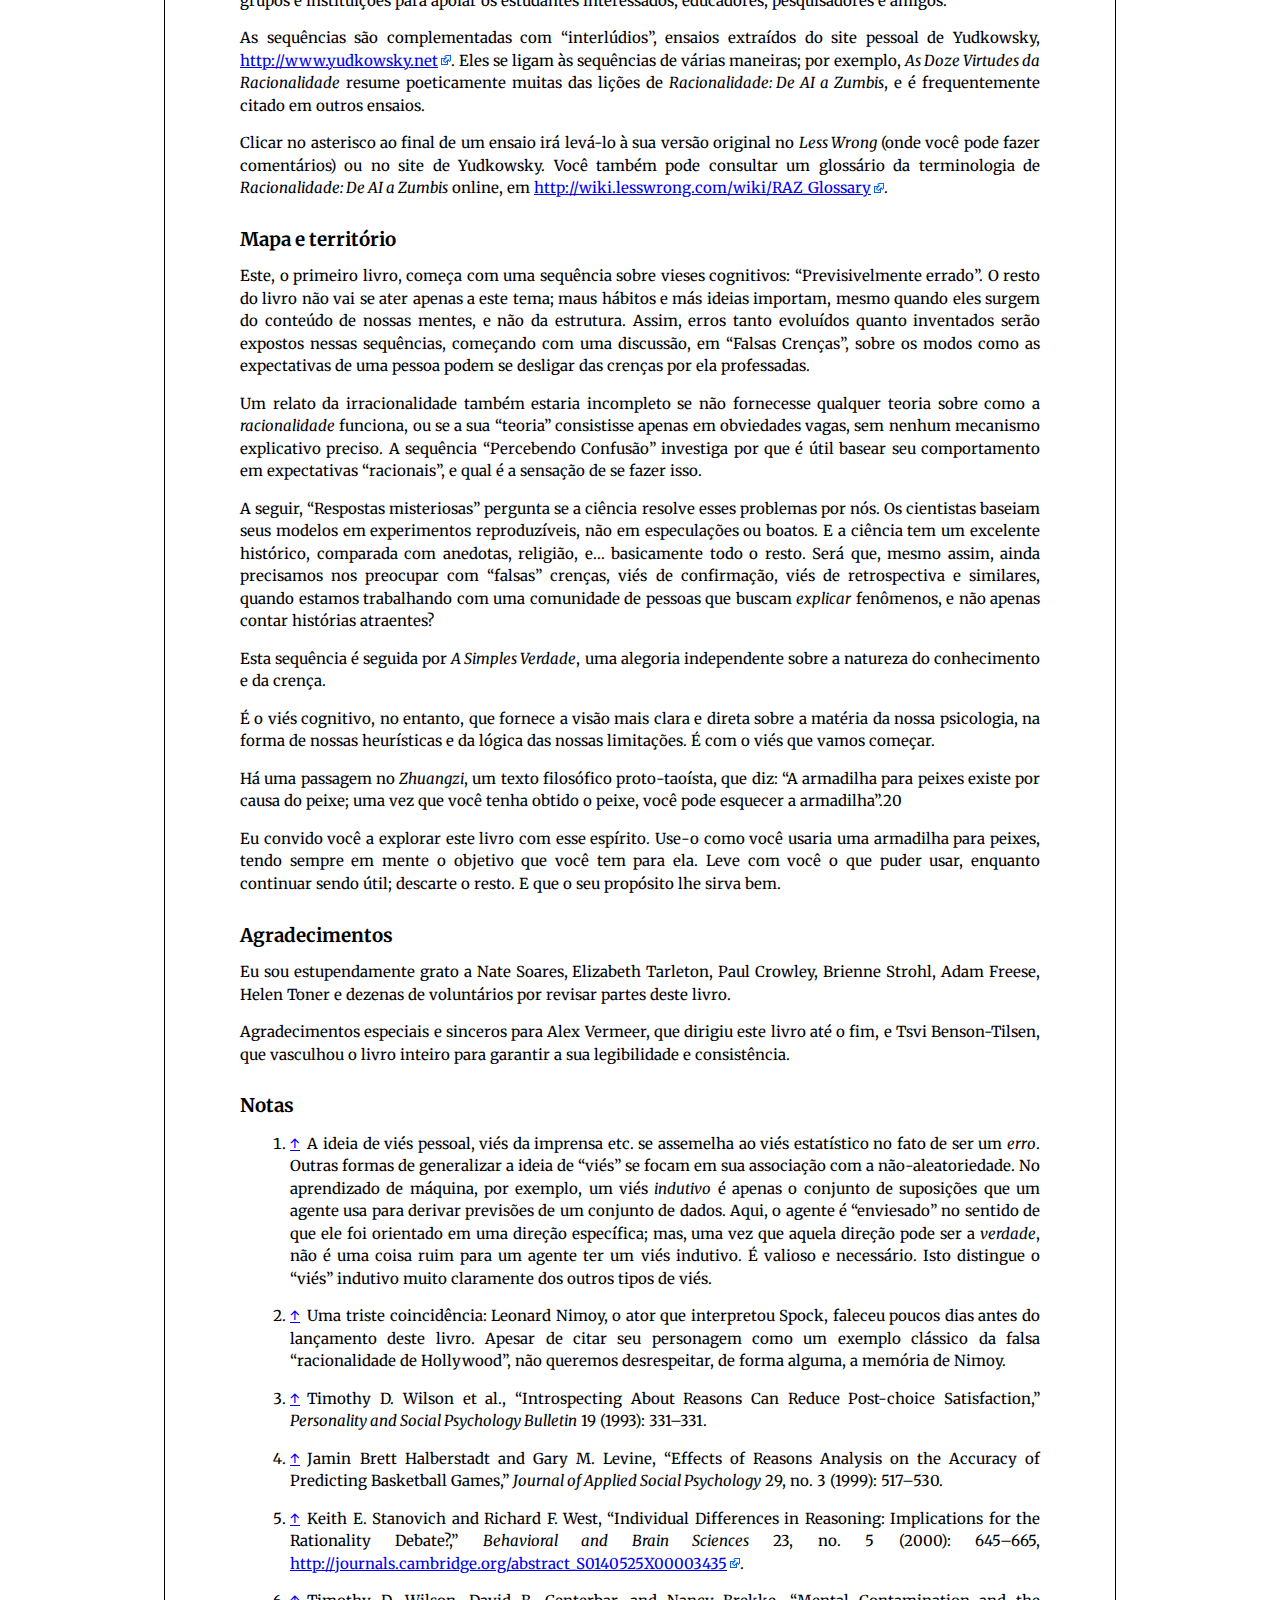
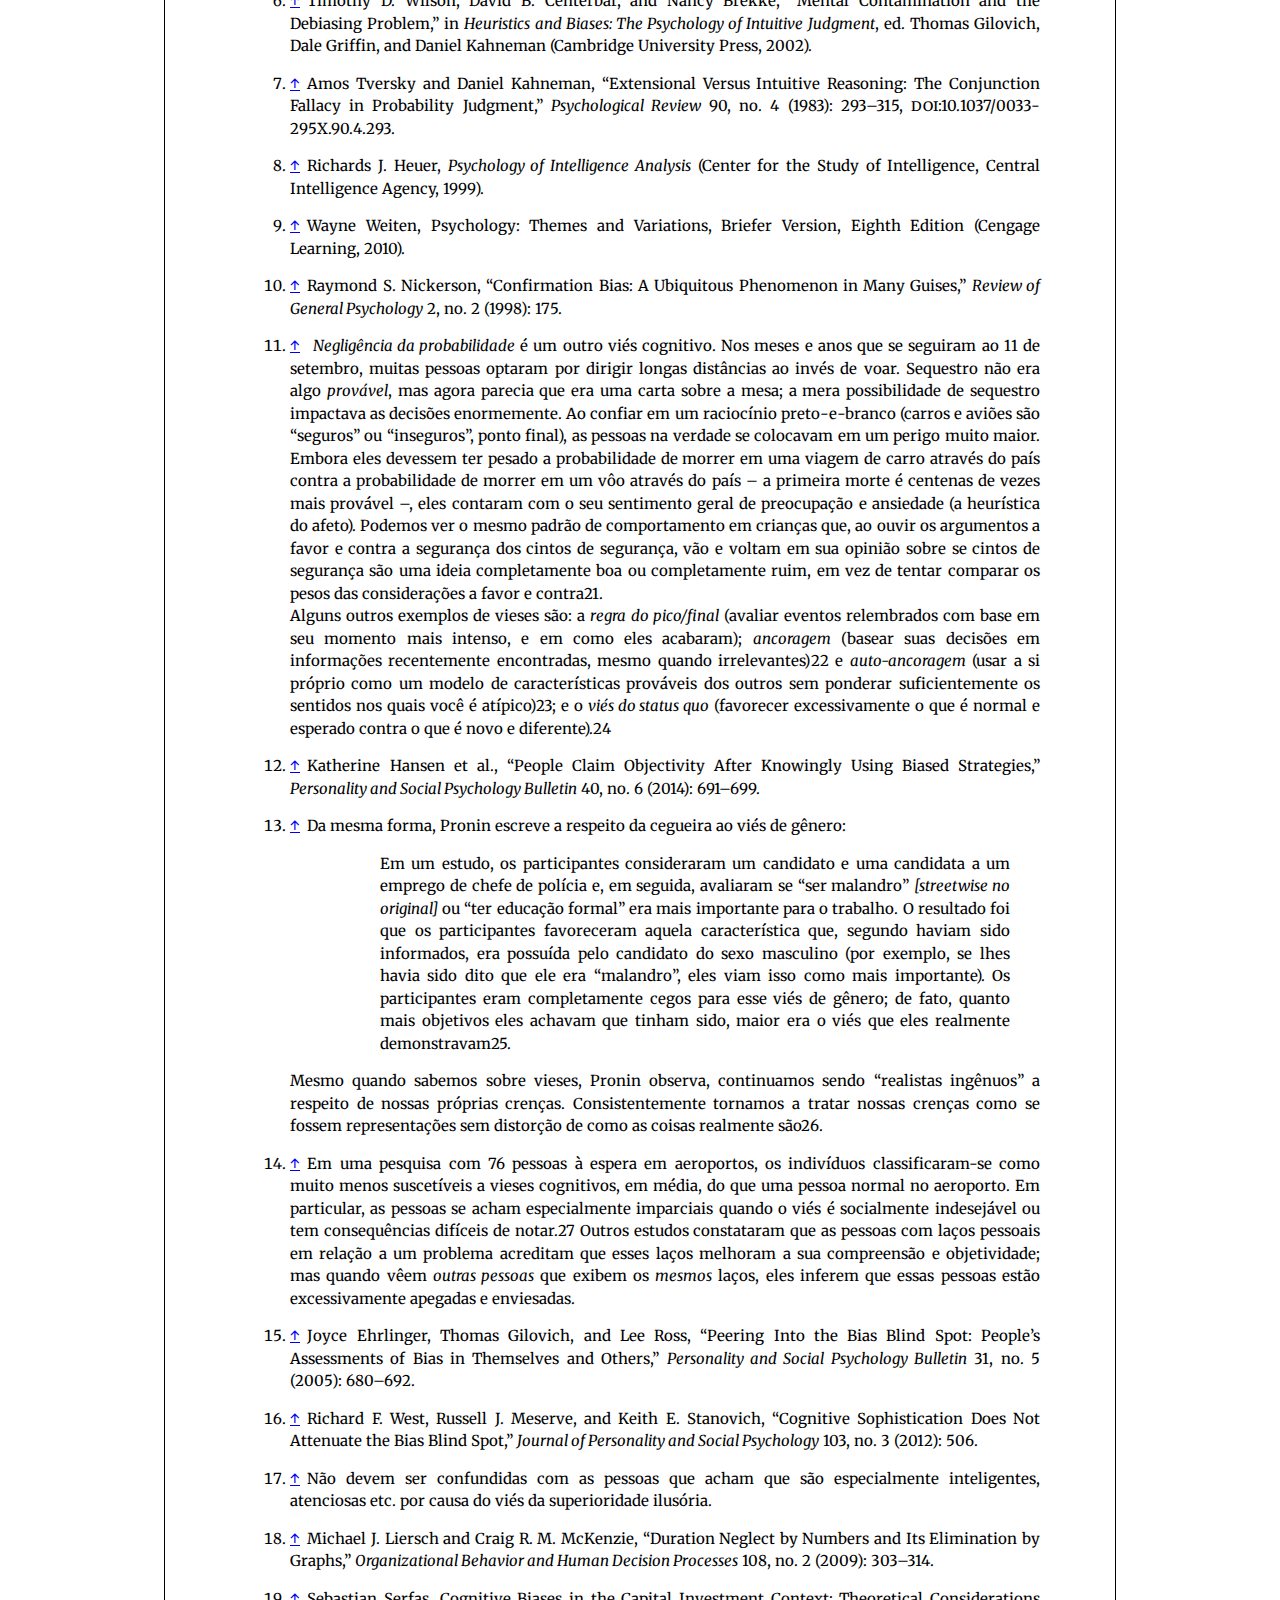
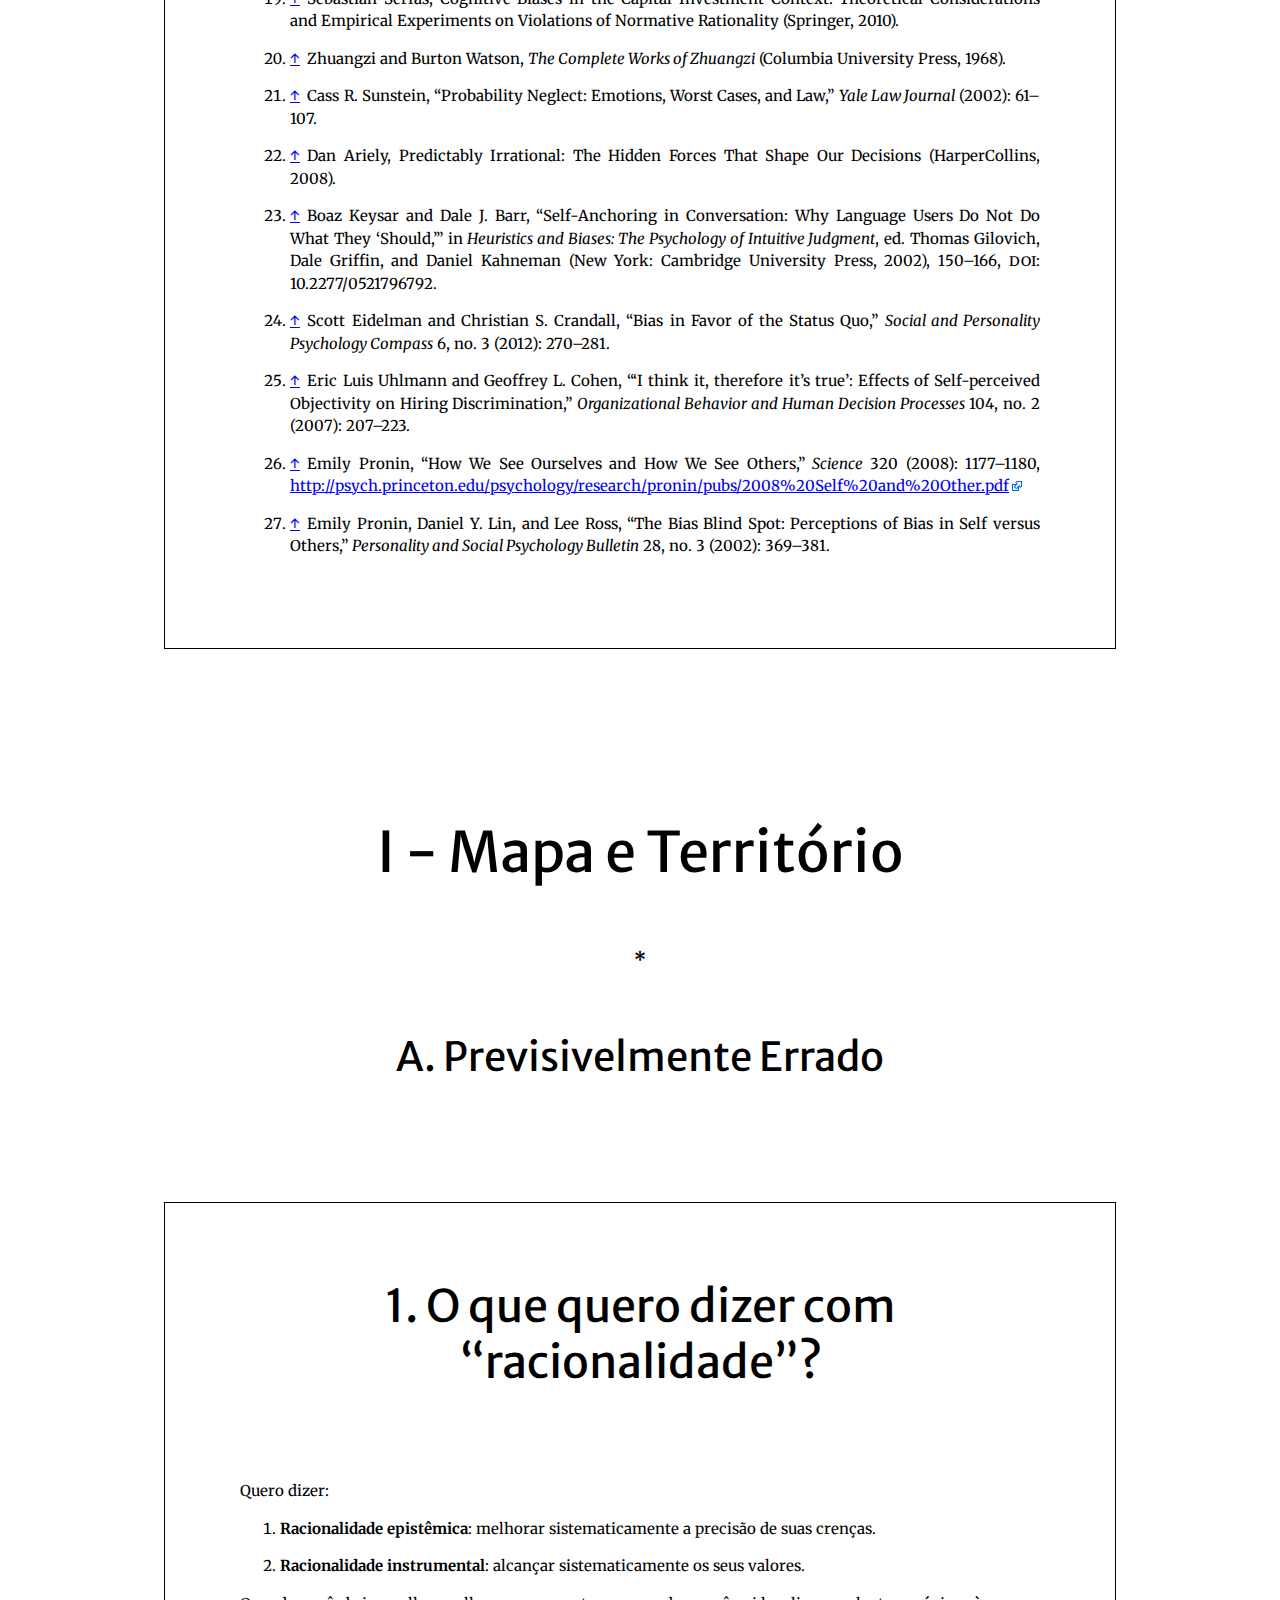
==== commit bcfa30a4: "change all footnote refs to <ref>" ====
--- a/index.html
+++ b/index.html
@@ -131,28 +131,28 @@
 
     <h2>Sentimentos racionais</h2>
 
-    <p>Nos filmes de Hollywood, ser “racional” normalmente significa que você é um estoico severo e hiperintelectual. Pense no Spock de <em>Star Trek</em>, que “racionalmente” suprime suas emoções, “racionalmente” se recusa a confiar em intuições ou impulsos, e é facilmente confundido e passado para trás ao encontrar um oponente errático ou “irracional”.<a class="note-ref" href="#art-intro-n-2" id="art-intro-nref-2">2</a></p>
+    <p>Nos filmes de Hollywood, ser “racional” normalmente significa que você é um estoico severo e hiperintelectual. Pense no Spock de <em>Star Trek</em>, que “racionalmente” suprime suas emoções, “racionalmente” se recusa a confiar em intuições ou impulsos, e é facilmente confundido e passado para trás ao encontrar um oponente errático ou “irracional”.<ref>2</ref></p>
     <p>Há uma noção completamente diferente de “racionalidade”, estudada por matemáticos, psicólogos e cientistas sociais. A grosso modo, é a ideia de <em>fazer o melhor que pode com o que você tem</em>. Uma pessoa racional, não importa o quão desnorteada e perdida esteja, forma as melhores crenças possíveis com as evidências que têm. Uma pessoa racional, não importa o quão terrível a situação em que ela esteja, faz as melhores escolhas que pode para melhorar suas chances de sucesso.</p>
     <p>Racionalidade do mundo real não se trata de ignorar suas emoções e intuições. Para um ser humano, a racionalidade muitas vezes significa tornar-se mais autoconsciente sobre seus sentimentos, para que possa levá-los em conta em suas decisões.</p>
-    <p>A racionalidade pode até significar saber quando <em>não</em> pensar demais. Ao escolher um cartaz para colocar em sua parede, ou ao prever o resultado de um jogo de basquete, observou-se que participantes de experimentos se davam <em>pior</em> caso analisassem cuidadosamente as suas razões.<a class="note-ref" href="#art-intro-n-3" id="art-intro-nref-3">3</a><a class="note-ref" href="#art-intro-n-4" id="art-intro-nref-4">4</a> Existem alguns problemas onde a deliberação consciente nos serve melhor, e outros em que julgamentos instantâneos nos servem melhor.</p>
-    <p>Os psicólogos que trabalham em teorias de duplo processo traçam uma distinção entre os processos cerebrais do “Sistema 1” (cognição rápida, implícita, associativa, automática) e os do “Sistema 2” (cognição lenta, explícita, intelectual, controlada).<a class="note-ref" href="#art-intro-n-5" id="art-intro-nref-5">5</a> O <em>estereótipo</em> é que racionalistas confiam inteiramente no Sistema 2, desconsiderando seus sentimentos e impulsos. Olhando para além do estereótipo, alguém que estivesse sendo realmente racional – realmente alcançando seus objetivos, realmente mitigando os danos de seus vieses cognitivos – dependeria fortemente dos hábitos e intuições do Sistema 1, nos casos em que eles fossem confiáveis.</p>
-    <p>Infelizmente, o Sistema 1 sozinho parece ser um guia <em>terrível</em> para decidir “quando devo confiar no Sistema 1?” Nossas intuições destreinadas não nos avisam quando devemos parar de confiar nelas. O <em>sentimento</em> é o <em>mesmo</em>, estando você enviesado ou não.<a class="note-ref" href="#art-intro-n-6" id="art-intro-nref-6">6</a></p>
+    <p>A racionalidade pode até significar saber quando <em>não</em> pensar demais. Ao escolher um cartaz para colocar em sua parede, ou ao prever o resultado de um jogo de basquete, observou-se que participantes de experimentos se davam <em>pior</em> caso analisassem cuidadosamente as suas razões.<ref>3</ref><ref>4</ref> Existem alguns problemas onde a deliberação consciente nos serve melhor, e outros em que julgamentos instantâneos nos servem melhor.</p>
+    <p>Os psicólogos que trabalham em teorias de duplo processo traçam uma distinção entre os processos cerebrais do “Sistema 1” (cognição rápida, implícita, associativa, automática) e os do “Sistema 2” (cognição lenta, explícita, intelectual, controlada).<ref>5</ref> O <em>estereótipo</em> é que racionalistas confiam inteiramente no Sistema 2, desconsiderando seus sentimentos e impulsos. Olhando para além do estereótipo, alguém que estivesse sendo realmente racional – realmente alcançando seus objetivos, realmente mitigando os danos de seus vieses cognitivos – dependeria fortemente dos hábitos e intuições do Sistema 1, nos casos em que eles fossem confiáveis.</p>
+    <p>Infelizmente, o Sistema 1 sozinho parece ser um guia <em>terrível</em> para decidir “quando devo confiar no Sistema 1?” Nossas intuições destreinadas não nos avisam quando devemos parar de confiar nelas. O <em>sentimento</em> é o <em>mesmo</em>, estando você enviesado ou não.<ref>6</ref></p>
     <p>Por outro lado, como observa o economista comportamental Dan Ariely: somos <em>previsivelmente</em> irracionais. Nós fazemos besteiras sempre das mesmas formas, repetida e sistematicamente.</p>
     <p>Embora não possamos usar nossa intuição para descobrir quando estamos sucumbindo a um viés cognitivo, talvez sejamos capazes de usar as ciências da mente.</p>
 
     <h2>As Muitas Faces do Viés</h2>
 
     <p>Para resolver problemas, nossos cérebros evoluíram para empregar heurísticas cognitivas – atalhos rudimentares que obtêm a resposta certa frequentemente, mas nem sempre. Vieses cognitivos surgem quando as aproximações feitas por estas heurísticas produzem um erro relativamente consistente e bem delimitado.</p>
-    <p>A heurística da representatividade, por exemplo, é a nossa tendência de avaliar fenômenos segundo o quão representativos de várias categorias eles são. Isso pode levar a vieses, como a <em>falácia da conjunção</em>. Tversky e Kahneman descobriram que participantes de um experimento consideravam menos provável que um tenista habilidoso iria “perder o primeiro set” do que que ele iria “perder o primeiro set, mas ganhar o jogo”.<a class="note-ref" href="#art-intro-n-7" id="art-intro-nref-7">7</a> Ganhar de virada parece mais <em>típico</em> de um jogador habilidoso, por isso superestimamos a probabilidade dessa narrativa complicada-mas-que-soa-razoável, em comparação com a probabilidade de um cenário estritamente mais simples.</p>
-    <p>A heurística da representatividade também pode contribuir para a <em>negligência da taxa-base</em>, em que baseamos nossas decisões em quão intuitivamente “normal” uma combinação de atributos é, negligenciando o quão comum cada atributo é na população em geral.<a class="note-ref" href="#art-intro-n-8" id="art-intro-nref-8">8</a> É mais provável que Steve seja um bibliotecário tímido, ou que ele seja um vendedor tímido? A maioria das pessoas respondem a esse tipo de pergunta pensando sobre se “tímido” corresponde a seus estereótipos dessas profissões. Eles não levam em consideração o quão mais comuns os vendedores são que os bibliotecários &mdash; setenta e cinco vezes mais comuns, nos Estados Unidos<a class="note-ref" href="#art-intro-n-9" id="art-intro-nref-9">9</a>.</p>
-    <p>Outros exemplos de vieses incluem a <em>negligência da duração </em>(avaliar experiências sem levar em conta o tempo que elas duraram), a <em>falácia do custo irrecuperável</em> (sentir-se comprometidos com coisas nas quais você despendeu recursos no passado, quando você deveria limitar suas perdas e seguir em frente), e o <em>viés de confirmação</em> (dar mais peso às evidências que confirmam o que já acreditamos)<a class="note-ref" href="#art-intro-n-10" id="art-intro-nref-10">10</a><a class="note-ref" href="#art-intro-n-11" id="art-intro-nref-11">11</a>.</p>
-    <p>Saber sobre um viés, no entanto, raramente é suficiente para protegê-lo dele. Em um estudo sobre a <em>cegueira a vieses</em>, sujeitos experimentais previram que, se eles soubessem que uma pintura era o trabalho de um artista famoso, eles teriam mais dificuldade para avaliar, de forma neutra, a qualidade da pintura. E, de fato, os indivíduos que foram informados o autor de uma pintura e solicitados a avaliar a sua qualidade exibiram o exato viés que eles mesmos haviam previsto, em comparação com um grupo de controle. Quando perguntados <em>depois</em>, no entanto, os mesmos indivíduos afirmaram que suas avaliações das pinturas tinham sido objetivas e não afetadas pelo viés – em todos os grupos!<a class="note-ref" href="#art-intro-n-12" id="art-intro-nref-12">12</a><a class="note-ref" href="#art-intro-n-13" id="art-intro-nref-13">13</a></p>
-    <p>Temos uma aversão especial a pensar que nossos pontos de vista são imprecisos em comparação com os pontos de vista dos outros. Mesmo quando identificamos corretamente os vieses dos outros, temos um <em>ponto cego para vieses</em> especial quando se trata de nossas próprias falhas.<a class="note-ref" href="#art-intro-n-14" id="art-intro-nref-14">14</a> Nós não conseguimos detectar quaisquer “pensamentos que parecem enviesados” quando refletimos internamente, e, assim, concluímos que somos simplesmente mais objetivos do que todos as outras pessoas<a class="note-ref" href="#art-intro-n-15" id="art-intro-nref-15">15</a>.</p>
-    <p>Estudar vieses pode, na verdade, torná-lo <em>mais</em> vulnerável ao excesso de confiança e ao viés de confirmação, quando você começa a ver a influência dos vieses cognitivos em todos ao seu redor – em todos, exceto em si mesmo. E o ponto cego, ao contrário de muitos vieses, é <em>especialmente grave</em> entre as pessoas que são <em>especialmente inteligentes, atenciosas, e de mente aberta</em> <a class="note-ref" href="#art-intro-n-16" id="art-intro-nref-16">16</a><a class="note-ref" href="#art-intro-n-17" id="art-intro-nref-17">17</a>.</p>
+    <p>A heurística da representatividade, por exemplo, é a nossa tendência de avaliar fenômenos segundo o quão representativos de várias categorias eles são. Isso pode levar a vieses, como a <em>falácia da conjunção</em>. Tversky e Kahneman descobriram que participantes de um experimento consideravam menos provável que um tenista habilidoso iria “perder o primeiro set” do que que ele iria “perder o primeiro set, mas ganhar o jogo”.<ref>7</ref> Ganhar de virada parece mais <em>típico</em> de um jogador habilidoso, por isso superestimamos a probabilidade dessa narrativa complicada-mas-que-soa-razoável, em comparação com a probabilidade de um cenário estritamente mais simples.</p>
+    <p>A heurística da representatividade também pode contribuir para a <em>negligência da taxa-base</em>, em que baseamos nossas decisões em quão intuitivamente “normal” uma combinação de atributos é, negligenciando o quão comum cada atributo é na população em geral.<ref>8</ref> É mais provável que Steve seja um bibliotecário tímido, ou que ele seja um vendedor tímido? A maioria das pessoas respondem a esse tipo de pergunta pensando sobre se “tímido” corresponde a seus estereótipos dessas profissões. Eles não levam em consideração o quão mais comuns os vendedores são que os bibliotecários &mdash; setenta e cinco vezes mais comuns, nos Estados Unidos<ref>9</ref>.</p>
+    <p>Outros exemplos de vieses incluem a <em>negligência da duração </em>(avaliar experiências sem levar em conta o tempo que elas duraram), a <em>falácia do custo irrecuperável</em> (sentir-se comprometidos com coisas nas quais você despendeu recursos no passado, quando você deveria limitar suas perdas e seguir em frente), e o <em>viés de confirmação</em> (dar mais peso às evidências que confirmam o que já acreditamos)<ref>10</ref><ref>11</ref>.</p>
+    <p>Saber sobre um viés, no entanto, raramente é suficiente para protegê-lo dele. Em um estudo sobre a <em>cegueira a vieses</em>, sujeitos experimentais previram que, se eles soubessem que uma pintura era o trabalho de um artista famoso, eles teriam mais dificuldade para avaliar, de forma neutra, a qualidade da pintura. E, de fato, os indivíduos que foram informados o autor de uma pintura e solicitados a avaliar a sua qualidade exibiram o exato viés que eles mesmos haviam previsto, em comparação com um grupo de controle. Quando perguntados <em>depois</em>, no entanto, os mesmos indivíduos afirmaram que suas avaliações das pinturas tinham sido objetivas e não afetadas pelo viés – em todos os grupos!<ref>12</ref><ref>13</ref></p>
+    <p>Temos uma aversão especial a pensar que nossos pontos de vista são imprecisos em comparação com os pontos de vista dos outros. Mesmo quando identificamos corretamente os vieses dos outros, temos um <em>ponto cego para vieses</em> especial quando se trata de nossas próprias falhas.<ref>14</ref> Nós não conseguimos detectar quaisquer “pensamentos que parecem enviesados” quando refletimos internamente, e, assim, concluímos que somos simplesmente mais objetivos do que todos as outras pessoas<ref>15</ref>.</p>
+    <p>Estudar vieses pode, na verdade, torná-lo <em>mais</em> vulnerável ao excesso de confiança e ao viés de confirmação, quando você começa a ver a influência dos vieses cognitivos em todos ao seu redor – em todos, exceto em si mesmo. E o ponto cego, ao contrário de muitos vieses, é <em>especialmente grave</em> entre as pessoas que são <em>especialmente inteligentes, atenciosas, e de mente aberta</em> <ref>16</ref><ref>17</ref>.</p>
     <p>Isso é motivo de preocupação.</p>
-    <p>Ainda assim... parece que devemos ser capazes de melhorar. Sabe-se que podemos reduzir a negligência da taxa-base ao pensar em probabilidades como frequências de objetos ou eventos. Podemos minimizar a negligência da duração, direcionando mais atenção à duração e representando-a graficamente<a class="note-ref" href="#art-intro-n-18" id="art-intro-nref-18">18</a>. As pessoas variam em quão fortemente exibem diferentes vieses, portanto deve haver uma série de formas ainda desconhecidas de influenciar o quão enviesados nós somos.</p>
+    <p>Ainda assim... parece que devemos ser capazes de melhorar. Sabe-se que podemos reduzir a negligência da taxa-base ao pensar em probabilidades como frequências de objetos ou eventos. Podemos minimizar a negligência da duração, direcionando mais atenção à duração e representando-a graficamente<ref>18</ref>. As pessoas variam em quão fortemente exibem diferentes vieses, portanto deve haver uma série de formas ainda desconhecidas de influenciar o quão enviesados nós somos.</p>
     <p>Se quisermos melhorar, no entanto, não é suficiente nos debruçarmos sobre as listas de vieses cognitivos. A abordagem para superar vieses em <em>Racionalidade: De AI a Zumbis</em> é comunicar uma compreensão sistemática de por que o raciocínio correto funciona, e de como o cérebro fica aquém dele. Na medida em que este livro alcança esse objetivo, a sua abordagem pode ser comparada com o descrito por Serfas, que nota que “anos de experiência de trabalho envolvendo finanças” não afetaram a suscetibilidade das pessoas ao viés do custo irrecuperável, ao passo que “o número cursos de contabilidade frequentados” ajudava.</p>
-    <blockquote>Como consequência, pode ser necessário distinguir entre experiência e perícia, perícia significando “o desenvolvimento de um princípio esquemático que envolve a compreensão conceitual do problema”, a qual, por sua vez, permite que o tomador de decisão reconheça determinados vieses. No entanto, usar a perícia como contramedida exige mais do que apenas estar familiarizado com o conteúdo da situação ou ser um especialista em um domínio específico. Exige que a pessoa entenda completamente a lógica subjacente do respectivo viés, seja capaz de detectá-lo no ambiente específico, e também que tenha à mão as ferramentas adequadas para combater o viés<a class="note-ref" href="#art-intro-n-19" id="art-intro-nref-19">19</a>.</blockquote>
+    <blockquote>Como consequência, pode ser necessário distinguir entre experiência e perícia, perícia significando “o desenvolvimento de um princípio esquemático que envolve a compreensão conceitual do problema”, a qual, por sua vez, permite que o tomador de decisão reconheça determinados vieses. No entanto, usar a perícia como contramedida exige mais do que apenas estar familiarizado com o conteúdo da situação ou ser um especialista em um domínio específico. Exige que a pessoa entenda completamente a lógica subjacente do respectivo viés, seja capaz de detectá-lo no ambiente específico, e também que tenha à mão as ferramentas adequadas para combater o viés<ref>19</ref>.</blockquote>
     <p>O objetivo deste livro é o de estabelecer as bases para a criação de uma “perícia” da racionalidade. Isso significa adquirir uma compreensão profunda da estrutura de um problema muito geral: o viés humano, o autoengano, e os mil caminhos pelos quais o pensamento sofisticado pode derrotar a si mesmo.</p>
 
     <h2>Uma palavra sobre este texto</h2>
@@ -177,7 +177,7 @@
     <p>A seguir, “Respostas misteriosas” pergunta se a ciência resolve esses problemas por nós. Os cientistas baseiam seus modelos em experimentos reproduzíveis, não em especulações ou boatos. E a ciência tem um excelente histórico, comparada com anedotas, religião, e... basicamente todo o resto. Será que, mesmo assim, ainda precisamos nos preocupar com “falsas” crenças, viés de confirmação, viés de retrospectiva e similares, quando estamos trabalhando com uma comunidade de pessoas que buscam <em>explicar</em> fenômenos, e não apenas contar histórias atraentes?</p>
     <p>Esta sequência é seguida por <em>A Simples Verdade</em>, uma alegoria independente sobre a natureza do conhecimento e da crença.</p>
     <p>É o viés cognitivo, no entanto, que fornece a visão mais clara e direta sobre a matéria da nossa psicologia, na forma de nossas heurísticas e da lógica das nossas limitações. É com o viés que vamos começar.</p>
-    <p>Há uma passagem no <em>Zhuangzi</em>, um texto filosófico proto-taoísta, que diz: “A armadilha para peixes existe por causa do peixe; uma vez que você tenha obtido o peixe, você pode esquecer a armadilha”.<a class="note-ref" href="#art-intro-n-20" id="art-intro-nref-20">20</a></p>
+    <p>Há uma passagem no <em>Zhuangzi</em>, um texto filosófico proto-taoísta, que diz: “A armadilha para peixes existe por causa do peixe; uma vez que você tenha obtido o peixe, você pode esquecer a armadilha”.<ref>20</ref></p>
     <p>Eu convido você a explorar este livro com esse espírito. Use-o como você usaria uma armadilha para peixes, tendo sempre em mente o objetivo que você tem para ela. Leve com você o que puder usar, enquanto continuar sendo útil; descarte o resto. E que o seu propósito lhe sirva bem.</p>
 
     <h2>Agradecimentos</h2>
@@ -199,15 +199,15 @@
       <li id="art-intro-n-9"><a class="note-backref" href="#art-intro-nref-9"></a>Wayne Weiten, Psychology: Themes and Variations, Briefer Version, Eighth Edition (Cengage Learning, 2010).</li>
       <li id="art-intro-n-10"><a class="note-backref" href="#art-intro-nref-10"></a>Raymond S. Nickerson, “Confirmation Bias: A Ubiquitous Phenomenon in Many Guises,” <em>Review of General Psychology</em> 2, no. 2 (1998): 175.</li>
       <li id="art-intro-n-11"><a class="note-backref" href="#art-intro-nref-11"></a>
-        <em>Negligência da probabilidade</em> é um outro viés cognitivo. Nos meses e anos que se seguiram ao 11 de setembro, muitas pessoas optaram por dirigir longas distâncias ao invés de voar. Sequestro não era algo <em>provável</em>, mas agora parecia que era uma carta sobre a mesa; a mera possibilidade de sequestro impactava as decisões enormemente. Ao confiar em um raciocínio preto-e-branco (carros e aviões são “seguros” ou “inseguros”, ponto final), as pessoas na verdade se colocavam em um perigo muito maior. Embora eles devessem ter pesado a probabilidade de morrer em uma viagem de carro através do país contra a probabilidade de morrer em um vôo através do país – a primeira morte é centenas de vezes mais provável –, eles contaram com o seu sentimento geral de preocupação e ansiedade (a heurística do afeto). Podemos ver o mesmo padrão de comportamento em crianças que, ao ouvir os argumentos a favor e contra a segurança dos cintos de segurança, vão e voltam em sua opinião sobre se cintos de segurança são uma ideia completamente boa ou completamente ruim, em vez de tentar comparar os pesos das considerações a favor e contra<a class="note-ref" href="#art-intro-n-21" id="art-intro-nref-21">21</a>.
-        <p>Alguns outros exemplos de vieses são: a <em>regra do pico/final</em> (avaliar eventos relembrados com base em seu momento mais intenso, e em como eles acabaram); <em>ancoragem</em> (basear suas decisões em informações recentemente encontradas, mesmo quando irrelevantes)<a class="note-ref" href="#art-intro-n-22" id="art-intro-nref-22">22</a> e <em>auto-ancoragem</em> (usar a si próprio como um modelo de características prováveis dos outros sem ponderar suficientemente os sentidos nos quais você é atípico)<a class="note-ref" href="#art-intro-n-23" id="art-intro-nref-23">23</a>; e o <em>viés do status quo</em> (favorecer excessivamente o que é normal e esperado contra o que é novo e diferente).<a class="note-ref" href="#art-intro-n-24" id="art-intro-nref-24">24</a></p>
+        <em>Negligência da probabilidade</em> é um outro viés cognitivo. Nos meses e anos que se seguiram ao 11 de setembro, muitas pessoas optaram por dirigir longas distâncias ao invés de voar. Sequestro não era algo <em>provável</em>, mas agora parecia que era uma carta sobre a mesa; a mera possibilidade de sequestro impactava as decisões enormemente. Ao confiar em um raciocínio preto-e-branco (carros e aviões são “seguros” ou “inseguros”, ponto final), as pessoas na verdade se colocavam em um perigo muito maior. Embora eles devessem ter pesado a probabilidade de morrer em uma viagem de carro através do país contra a probabilidade de morrer em um vôo através do país – a primeira morte é centenas de vezes mais provável –, eles contaram com o seu sentimento geral de preocupação e ansiedade (a heurística do afeto). Podemos ver o mesmo padrão de comportamento em crianças que, ao ouvir os argumentos a favor e contra a segurança dos cintos de segurança, vão e voltam em sua opinião sobre se cintos de segurança são uma ideia completamente boa ou completamente ruim, em vez de tentar comparar os pesos das considerações a favor e contra<ref>21</ref>.
+        <p>Alguns outros exemplos de vieses são: a <em>regra do pico/final</em> (avaliar eventos relembrados com base em seu momento mais intenso, e em como eles acabaram); <em>ancoragem</em> (basear suas decisões em informações recentemente encontradas, mesmo quando irrelevantes)<ref>22</ref> e <em>auto-ancoragem</em> (usar a si próprio como um modelo de características prováveis dos outros sem ponderar suficientemente os sentidos nos quais você é atípico)<ref>23</ref>; e o <em>viés do status quo</em> (favorecer excessivamente o que é normal e esperado contra o que é novo e diferente).<ref>24</ref></p>
       </li>
       <li id="art-intro-n-12"><a class="note-backref" href="#art-intro-nref-12"></a>Katherine Hansen et al., “People Claim Objectivity After Knowingly Using Biased Strategies,” <em>Personality and Social Psychology Bulletin</em> 40, no. 6 (2014): 691–699.</li>
       <li id="art-intro-n-13"><a class="note-backref" href="#art-intro-nref-13"></a>Da mesma forma, Pronin escreve a respeito da cegueira ao viés de gênero:
-        <blockquote>Em um estudo, os participantes consideraram um candidato e uma candidata a um emprego de chefe de polícia e, em seguida, avaliaram se “ser malandro” <em>[streetwise no original]</em> ou “ter educação formal” era mais importante para o trabalho. O resultado foi que os participantes favoreceram aquela característica que, segundo haviam sido informados, era possuída pelo candidato do sexo masculino (por exemplo, se lhes havia sido dito que ele era “malandro”, eles viam isso como mais importante). Os participantes eram completamente cegos para esse viés de gênero; de fato, quanto mais objetivos eles achavam que tinham sido, maior era o viés que eles realmente demonstravam<a class="note-ref" href="#art-intro-n-25" id="art-intro-nref-25">25</a>.</blockquote>
-        Mesmo quando sabemos sobre vieses, Pronin observa, continuamos sendo “realistas ingênuos” a respeito de nossas próprias crenças. Consistentemente tornamos a tratar nossas crenças como se fossem representações sem distorção de como as coisas realmente são<a class="note-ref" href="#art-intro-n-26" id="art-intro-nref-26">26</a>.
+        <blockquote>Em um estudo, os participantes consideraram um candidato e uma candidata a um emprego de chefe de polícia e, em seguida, avaliaram se “ser malandro” <em>[streetwise no original]</em> ou “ter educação formal” era mais importante para o trabalho. O resultado foi que os participantes favoreceram aquela característica que, segundo haviam sido informados, era possuída pelo candidato do sexo masculino (por exemplo, se lhes havia sido dito que ele era “malandro”, eles viam isso como mais importante). Os participantes eram completamente cegos para esse viés de gênero; de fato, quanto mais objetivos eles achavam que tinham sido, maior era o viés que eles realmente demonstravam<ref>25</ref>.</blockquote>
+        Mesmo quando sabemos sobre vieses, Pronin observa, continuamos sendo “realistas ingênuos” a respeito de nossas próprias crenças. Consistentemente tornamos a tratar nossas crenças como se fossem representações sem distorção de como as coisas realmente são<ref>26</ref>.
       </li>
-      <li id="art-intro-n-14"><a class="note-backref" href="#art-intro-nref-14"></a>Em uma pesquisa com 76 pessoas à espera em aeroportos, os indivíduos classificaram-se como muito menos suscetíveis a vieses cognitivos, em média, do que uma pessoa normal no aeroporto. Em particular, as pessoas se acham especialmente imparciais quando o viés é socialmente indesejável ou tem consequências difíceis de notar.<a class="note-ref" href="#art-intro-n-27" id="art-intro-nref-27">27</a> Outros estudos constataram que as pessoas com laços pessoais em relação a um problema acreditam que esses laços melhoram a sua compreensão e objetividade; mas quando vêem <em>outras pessoas</em> que exibem os <em>mesmos</em> laços, eles inferem que essas pessoas estão excessivamente apegadas e enviesadas.</li>
+      <li id="art-intro-n-14"><a class="note-backref" href="#art-intro-nref-14"></a>Em uma pesquisa com 76 pessoas à espera em aeroportos, os indivíduos classificaram-se como muito menos suscetíveis a vieses cognitivos, em média, do que uma pessoa normal no aeroporto. Em particular, as pessoas se acham especialmente imparciais quando o viés é socialmente indesejável ou tem consequências difíceis de notar.<ref>27</ref> Outros estudos constataram que as pessoas com laços pessoais em relação a um problema acreditam que esses laços melhoram a sua compreensão e objetividade; mas quando vêem <em>outras pessoas</em> que exibem os <em>mesmos</em> laços, eles inferem que essas pessoas estão excessivamente apegadas e enviesadas.</li>
       <li id="art-intro-n-15"><a class="note-backref" href="#art-intro-nref-15"></a>Joyce Ehrlinger, Thomas Gilovich, and Lee Ross, “Peering Into the Bias Blind Spot: People’s Assessments of Bias in Themselves and Others,” <em>Personality and Social Psychology Bulletin</em> 31, no. 5 (2005): 680–692.</li>
       <li id="art-intro-n-16"><a class="note-backref" href="#art-intro-nref-16"></a>Richard F. West, Russell J. Meserve, and Keith E. Stanovich, “Cognitive Sophistication Does Not Attenuate the Bias Blind Spot,” <em>Journal of Personality and Social Psychology</em> 103, no. 3 (2012): 506.</li>
       <li id="art-intro-n-17"><a class="note-backref" href="#art-intro-nref-17"></a>Não devem ser confundidas com as pessoas que acham que são especialmente inteligentes, atenciosas etc. por causa do viés da superioridade ilusória.</li>
@@ -256,7 +256,7 @@
       <p>Isso não chega a esgotar o problema do que se quer dizer, na prática, por “racionalidade”, por duas razões principais:</p>
       <p>Em primeiro lugar, os formalismos Bayesianos em sua forma plena são computacionalmente intratáveis na maioria dos problemas do mundo real. Ninguém consegue <em>realmente</em> calcular e obedecer a matemática, assim como você não consegue prever o mercado de ações calculando os movimentos dos quarks.</p>
       <p>É por isso que existe um site inteiro chamado “Less Wrong <em>[Menos Errado]</em>”, ao invés de uma única página que simplesmente indica os axiomas formais e encerra o assunto. Há ainda toda uma arte de encontrar a verdade e alcançar valor <em>a partir de uma mente humana</em>: temos que aprender nossas próprias falhas, superar nossos vieses, nos impedir de enganar a nós mesmos, nos preparar emocionalmente para encarar a verdade e fazer o que precisa ser feito, et cetera, et cetera.</p>
-      <p>Em segundo lugar, às vezes o próprio significado da matemática é colocado em questão. As regras exatas da teoria das probabilidades são colocadas em questão, por exemplo, por <a href="http://www.anthropic-principle.com/?q=anthropic_principle/primer">problemas antrópicos</a> em que o número de observadores é incerto. As regras exatas da teoria da decisão são colocadas em questão, por exemplo, por <a href="http://racionalidade.com.br/wiki/Newcomb%E2%80%99s_Problem_and_Regret_of_Rationality" title="Newcomb’s Problem and Regret of Rationality">problemas como o de Newcomb</a> em que outros agentes podem prever a sua decisão antes que aconteça.<a class="note-ref" href="#art-1-n-1" id="art-1-nref-1">1</a></p>
+      <p>Em segundo lugar, às vezes o próprio significado da matemática é colocado em questão. As regras exatas da teoria das probabilidades são colocadas em questão, por exemplo, por <a href="http://www.anthropic-principle.com/?q=anthropic_principle/primer">problemas antrópicos</a> em que o número de observadores é incerto. As regras exatas da teoria da decisão são colocadas em questão, por exemplo, por <a href="http://racionalidade.com.br/wiki/Newcomb%E2%80%99s_Problem_and_Regret_of_Rationality" title="Newcomb’s Problem and Regret of Rationality">problemas como o de Newcomb</a> em que outros agentes podem prever a sua decisão antes que aconteça.<ref>1</ref></p>
       <p>Em casos como esses, é inútil tentar resolver o problema inventando <a href="http://racionalidade.com.br/wiki/The_Parable_of_Hemlock" title="The Parable of Hemlock">uma nova definição</a> para a palavra “racional” e dizendo: “Portanto, a minha resposta preferida, <a href="http://racionalidade.com.br/wiki/Arguing_%22By_Definition%22" title="Arguing &quot;By Definition&quot;"><em>por definição</em></a>, é o que significa a palavra ‘racional’”. Isso simplesmente levanta a questão de por que alguém deve prestar atenção à sua definição. Eu não estou interessado na teoria da probabilidade porque é a santa palavra transmitida por Laplace. Eu me interesso pela a atualização de crenças no estilo Bayesiano (<a href="http://racionalidade.com.br/wiki/Occam%27s_Razor" title="Occam’s Razor">com prévias Occamianas</a>) porque espero que este estilo de pensamento nos leve sistematicamente mais perto da, você sabe, <em>precisão</em>, do mapa que reflete o território.</p>
       <p>E depois há as questões sobre como pensar que parecem não ser bem respondidas seja pela teoria da probabilidade, seja pela teoria da decisão – como a questão de <a href="#art-2" title="Sentindo-se Racional">como se sentir a respeito da verdade, quando você a possui</a>. Aqui, mais uma vez, tentar definir “racionalidade” de alguma forma específica não apoia uma resposta, apenas pressupõe uma.</p>
       <p>Eu não estou aqui para discutir sobre <a href="http://racionalidade.com.br/wiki/Disputing_Definitions" title="Disputing Definitions">o significado de uma palavra</a>, nem mesmo se essa palavra é “racionalidade”. O objetivo de vincular sequências de letras a conceitos particulares é <a href="http://racionalidade.com.br/wiki/The_Argument_from_Common_Usage" title="The Argument from Common Usage">permitir que duas pessoas <em>se comuniquem</em></a> – para ajudar a transportar pensamentos de uma mente a outra. Você não pode mudar a realidade, ou provar o pensamento, manipulando quais significados seguem quais palavras.</p>
@@ -271,7 +271,7 @@
       <p class="endlink"><a target="_blank" href="http://lesswrong.com/lw/31/what_do_we_mean_by_rationality/"></a></p>
 
       <ol class="references">
-        <li id="art-1-n-1"><a class="note-backref" href="#art-1-nref-1"></a><strong>Nota do Editor:</strong> Para uma boa introdução para o problema de Newcomb, ver <a href="http://www.slate.com/articles/arts/egghead/2002/02/thinkinginside_the_boxes.single.html">Holt</a>.<a class="note-ref" href="#art-1-n-2" id="art-1-nref-2">2</a> De modo mais geral, você pode encontrar definições e explicações para muitos dos termos deste livro no site <a href="http://wiki.lesswrong.com/wiki/RAZ_Glossary">http://wiki.lesswrong.com/wiki/RAZ_Glossary</a></li>
+        <li id="art-1-n-1"><a class="note-backref" href="#art-1-nref-1"></a><strong>Nota do Editor:</strong> Para uma boa introdução para o problema de Newcomb, ver <a href="http://www.slate.com/articles/arts/egghead/2002/02/thinkinginside_the_boxes.single.html">Holt</a>.<ref>2</ref> De modo mais geral, você pode encontrar definições e explicações para muitos dos termos deste livro no site <a href="http://wiki.lesswrong.com/wiki/RAZ_Glossary">http://wiki.lesswrong.com/wiki/RAZ_Glossary</a></li>
         <li id="art-1-n-2"><a class="note-backref" href="#art-1-nref-2"></a>Jim Holt, “Thinking Inside the Boxes,” <em>Slate</em> (2002), <a href="http://www.slate.com/articles/arts/egghead/2002/02/thinkinginside%5C_the%5C_boxes.single.html">http://www.slate.com/articles/arts/egghead/2002/02/thinkinginside%5C_the%5C_boxes.single.html</a></li>
       </ol>
 
@@ -331,11 +331,11 @@
     <article id="art-5"><h1>5. Disponibilidade</h1>
 
       <p>A <em>heurística da disponibilidade</em> é julgar a frequência ou a probabilidade de um evento pela facilidade com que exemplos do evento vêm à mente.</p>
-      <p>Um famoso estudo 1978 por Lichtenstein, Slovic, Fischhoff, Layman, e Combs, “Frequência Avaliada de Eventos Letais” <a class="note-ref" href="#art-5-n-1" id="art-5-nref-1">1</a>, estudou erros na quantificação da gravidade de riscos, ou na avaliação de qual de dois perigos ocorriam com maior frequência. Sujeitos pensavam que acidentes causavam aproximadamente o mesmo número de mortes que doenças; achavam que homicídio era uma causa de morte mais frequente que suicídio. Na verdade, doenças causam cerca de dezesseis vezes mais mortes que acidentes e suicídios são duas vezes mais frequentes que homicídios.</p>
-      <p>Uma hipótese óbvia para explicar estas crenças distorcidas é que os assassinatos têm mais chance de serem objeto de comentários do que suicídios; portanto, é mais provável que alguém se lembre de ter ouvido de um assassinato do que de um suicídio. Acidentes são mais dramáticos do que doenças; talvez isso faça com que as pessoas sejam mais propensas a memorizar, ou mais propensas a lembrar, de um acidente. Em 1979, um estudo seguinte por Combs e Slovic mostrou que os juízos de probabilidade distorcidos tinham forte correlação (0,85 e 0,89) com as distorcidas frequências de notícias em dois jornais <a class="note-ref" href="#art-5-n-2" id="art-5-nref-2">2</a>. Isso não resolveu a questão de se os assassinatos estão mais disponíveis na memória porque eles são mais noticiados, ou se os jornais reportam mais sobre assassinatos porque assassinatos são mais vívidos (e portanto, também mais lembrados). Mas, de qualquer forma, um viés de disponibilidade está operando. Divulgação seletiva é uma importante fonte de vieses de disponibilidade. No ambiente ancestral, a maior parte do que você sabia vinha de experiências que você mesmo tinha tido; ou você ouvira diretamente de um companheiro de tribo que tinha visto. Geralmente havia no máximo uma camada de divulgação seletiva entre você e o próprio evento. Com a Internet de hoje, você pode ver relatos que passaram pelas mãos de seis blogueiros no caminho até você &mdash; seis filtros sucessivos. Em comparação com os nossos antepassados, nós vivemos em um mundo maior, em que muito mais acontece, e uma parte muito menor dele chega até nós &mdash; o efeito de seleção é muito mais forte, o que pode criar vieses de disponibilidade muito maiores.</p>
+      <p>Um famoso estudo 1978 por Lichtenstein, Slovic, Fischhoff, Layman, e Combs, “Frequência Avaliada de Eventos Letais” <ref>1</ref>, estudou erros na quantificação da gravidade de riscos, ou na avaliação de qual de dois perigos ocorriam com maior frequência. Sujeitos pensavam que acidentes causavam aproximadamente o mesmo número de mortes que doenças; achavam que homicídio era uma causa de morte mais frequente que suicídio. Na verdade, doenças causam cerca de dezesseis vezes mais mortes que acidentes e suicídios são duas vezes mais frequentes que homicídios.</p>
+      <p>Uma hipótese óbvia para explicar estas crenças distorcidas é que os assassinatos têm mais chance de serem objeto de comentários do que suicídios; portanto, é mais provável que alguém se lembre de ter ouvido de um assassinato do que de um suicídio. Acidentes são mais dramáticos do que doenças; talvez isso faça com que as pessoas sejam mais propensas a memorizar, ou mais propensas a lembrar, de um acidente. Em 1979, um estudo seguinte por Combs e Slovic mostrou que os juízos de probabilidade distorcidos tinham forte correlação (0,85 e 0,89) com as distorcidas frequências de notícias em dois jornais <ref>2</ref>. Isso não resolveu a questão de se os assassinatos estão mais disponíveis na memória porque eles são mais noticiados, ou se os jornais reportam mais sobre assassinatos porque assassinatos são mais vívidos (e portanto, também mais lembrados). Mas, de qualquer forma, um viés de disponibilidade está operando. Divulgação seletiva é uma importante fonte de vieses de disponibilidade. No ambiente ancestral, a maior parte do que você sabia vinha de experiências que você mesmo tinha tido; ou você ouvira diretamente de um companheiro de tribo que tinha visto. Geralmente havia no máximo uma camada de divulgação seletiva entre você e o próprio evento. Com a Internet de hoje, você pode ver relatos que passaram pelas mãos de seis blogueiros no caminho até você &mdash; seis filtros sucessivos. Em comparação com os nossos antepassados, nós vivemos em um mundo maior, em que muito mais acontece, e uma parte muito menor dele chega até nós &mdash; o efeito de seleção é muito mais forte, o que pode criar vieses de disponibilidade muito maiores.</p>
       <p>Na vida real, é improvável que você você um dia encontre com o Bill Gates. Mas, graças à divulgação seletiva pela mídia, você pode ser tentado a comparar o seu sucesso na vida ao dele &mdash; e sofrer as penalidades hedônicas correspondentes. A frequência objetiva de Bill Gates é 0,00000000015, mas você ouve falar dele com muito mais frequência. Por outro lado, 19% do planeta vive com menos de US $1/dia, e eu duvido que um quinto dos posts de blog que você lê são escritos por eles.</p>
-      <p>Usar a disponibilidade parece dar origem a um <a target="_blank" href="http://lesswrong.com/lw/j4/absurdity_heuristic_absurdity_bias/">viés do absurdo</a>; eventos que nunca aconteceram não são lembrados e, portanto, considerados como tendo probabilidade zero. Quando não há inundações na história recente (e ainda assim as probabilidades são bastante calculáveis), as pessoas se recusam a comprar seguro contra inundações, mesmo quando ele é fortemente subsidiado e com preço muito abaixo de um valor atuarialmente justo. Kunreuther et al. sugerem que essa sub-reação a ameaças de inundação podem surgir da “incapacidade dos indivíduos de conceituar inundações que nunca ocorreram... Homens em planícies de inundação parece ser muito prisioneiros de sua experiência... Inundações experimentadas recentemente parecem definir um limite superior para o tamanho da perda com que os gestores acreditam que eles deveriam se preocupar.” <a class="note-ref" href="#art-5-n-3" id="art-5-nref-3">3</a>.</p>
-      <p>Burton et al. relatam que, quando barragens e diques são construídos, eles reduzem a frequência das inundações, e assim, aparentemente, criam uma falsa sensação de segurança, levando a precauções reduzidas <a class="note-ref" href="#art-5-n-4" id="art-5-nref-4">4</a>. Embora a construção de barragens diminua a <em>frequência</em> das inundações, os danos <em>por inundação</em> depois são tão maiores que a média anual de dano <em>aumenta.</em> O sábio seria extrapolar a partir da memória de pequenos perigos para a possibilidade de grandes perigos. Em vez disso, a experiência passada de pequenos perigos parece definir um limite superior para o risco percebido. Uma sociedade bem protegida contra os riscos menores não toma nenhuma providência contra os riscos maiores, construindo em planícies de inundação uma vez que as inundações menores comuns são eliminadas. Uma sociedade sujeita regularmente a riscos menores trata esses perigos menores como um limite superior para o tamanho dos riscos, protegendo-se contra as pequenas inundações regulares, mas não contra ocasionais grandes inundações.</p>
+      <p>Usar a disponibilidade parece dar origem a um <a target="_blank" href="http://lesswrong.com/lw/j4/absurdity_heuristic_absurdity_bias/">viés do absurdo</a>; eventos que nunca aconteceram não são lembrados e, portanto, considerados como tendo probabilidade zero. Quando não há inundações na história recente (e ainda assim as probabilidades são bastante calculáveis), as pessoas se recusam a comprar seguro contra inundações, mesmo quando ele é fortemente subsidiado e com preço muito abaixo de um valor atuarialmente justo. Kunreuther et al. sugerem que essa sub-reação a ameaças de inundação podem surgir da “incapacidade dos indivíduos de conceituar inundações que nunca ocorreram... Homens em planícies de inundação parece ser muito prisioneiros de sua experiência... Inundações experimentadas recentemente parecem definir um limite superior para o tamanho da perda com que os gestores acreditam que eles deveriam se preocupar.” <ref>3</ref>.</p>
+      <p>Burton et al. relatam que, quando barragens e diques são construídos, eles reduzem a frequência das inundações, e assim, aparentemente, criam uma falsa sensação de segurança, levando a precauções reduzidas <ref>4</ref>. Embora a construção de barragens diminua a <em>frequência</em> das inundações, os danos <em>por inundação</em> depois são tão maiores que a média anual de dano <em>aumenta.</em> O sábio seria extrapolar a partir da memória de pequenos perigos para a possibilidade de grandes perigos. Em vez disso, a experiência passada de pequenos perigos parece definir um limite superior para o risco percebido. Uma sociedade bem protegida contra os riscos menores não toma nenhuma providência contra os riscos maiores, construindo em planícies de inundação uma vez que as inundações menores comuns são eliminadas. Uma sociedade sujeita regularmente a riscos menores trata esses perigos menores como um limite superior para o tamanho dos riscos, protegendo-se contra as pequenas inundações regulares, mas não contra ocasionais grandes inundações.</p>
       <p>A memória nem sempre é um bom guia para probabilidades no passado, quanto menos no futuro.</p>
 
       <p class="endlink"><a target="_blank" href="http://lesswrong.com/lw/j5/availability/"></a></p>
@@ -353,18 +353,18 @@
 
       <blockquote>
         <p>Detalhes meramente corroborativos, direcionados a dar verossimilhança artística a uma narrativa de outro modo nua e pouco convincente...</p>
-        <p class="quote-author">- Pooh-Bah, em <em>The Mikado</em>, de Gilbert e Sullivan <a class="note-ref" href="#art-6-n-1" id="art-6-nref-1">1</a></p>
+        <p class="quote-author">- Pooh-Bah, em <em>The Mikado</em>, de Gilbert e Sullivan <ref>1</ref></p>
       </blockquote>
       <p>A <a target="_blank" href="http://lesswrong.com/lw/ji/conjunction_fallacy/">falácia da conjunção</a> é quando seres humanos julgam que a probabilidade P(A,B) é maior do que a probabilidade P(B), embora seja um teorema que P(A,B) ≤ P(B). Por exemplo, em um experimento em 1981, 68% dos indivíduos classificavam como mais provável que “Reagan dará apoio federal para mães solteiras e reduzirá o apoio federal aos governos locais” do que “Reagan dará apoio federal para mães solteiras.”</p>
       <p><a target="_blank" href="http://lesswrong.com/lw/jj/conjunction_controversy_or_how_they_nail_it_down/">Uma longa série de experimentos inteligentemente concebidos, que eliminou hipóteses alternativas e definiu a interpretação padrão</a>, confirmou que a falácia da conjunção ocorre porque nós “usamos um juízo de representatividade em substituição ao juízo de probabilidade.” Ao adicionar mais detalhes, você pode fazer um resultado parecer <em>mais</em> característico do processo que o gera. Você pode fazer parecer mais plausível que Reagan vai apoiar as mães solteiras, <em>acrescentando</em> a alegação de que Reagan vai <em>também</em> reduzir o apoio aos governos locais. A implausibilidade de uma alegação é compensada pela plausibilidade da outra; eles “chegam numa média.”</p>
       <p>O que significa dizer: adicionar detalhes pode fazer um cenário PARECER MAIS PLAUSÍVEL, embora o evento necessariamente TORNE-SE MENOS PROVÁVEL.</p>
       <p>Se é assim, então, <em>hipoteticamente falando,</em> podemos encontrar futuristas contando histórias futuras exorbitantemente implausíveis e detalhadas, ou achar pessoas engolindo enormes pacotes de alegações infundadas embrulhadas com algumas afirmações aparentemente fortes no centro. Se você é se depara com a falácia da conjunção em uma comparação clara e direta, então talvez você tenha sucesso naquele problema específico ao se corrigir conscientemente. Mas isso é só colocar um band-aid no problema, não resolvê-lo em geral.</p>
-      <p>No <a target="_blank" href="http://lesswrong.com/lw/ji/conjunction_fallacy/">experimento de 1982</a> em que analistas profissionais atribuíram probabilidades sistematicamente superiores para “Rússia invade a Polônia, seguido pela suspensão das relações diplomáticas entre os EUA e a URSS” do que para “suspensão das relações diplomáticas entre os EUA e a URSS”, cada grupo experimental foi apresentado a apenas uma proposição <a class="note-ref" href="#art-6-n-2" id="art-6-nref-2">2</a>. Qual estratégia esses analistas poderiam ter seguido, como um grupo, que teria eliminado a falácia da conjunção, quando nenhum indivíduo sabia diretamente sobre a comparação? Quando nenhum indivíduo sequer sabia que o experimento era <em>sobre</em> a falácia da conjunção? Como eles poderiam ter ido melhor em seus juízos de probabilidade?</p>
+      <p>No <a target="_blank" href="http://lesswrong.com/lw/ji/conjunction_fallacy/">experimento de 1982</a> em que analistas profissionais atribuíram probabilidades sistematicamente superiores para “Rússia invade a Polônia, seguido pela suspensão das relações diplomáticas entre os EUA e a URSS” do que para “suspensão das relações diplomáticas entre os EUA e a URSS”, cada grupo experimental foi apresentado a apenas uma proposição <ref>2</ref>. Qual estratégia esses analistas poderiam ter seguido, como um grupo, que teria eliminado a falácia da conjunção, quando nenhum indivíduo sabia diretamente sobre a comparação? Quando nenhum indivíduo sequer sabia que o experimento era <em>sobre</em> a falácia da conjunção? Como eles poderiam ter ido melhor em seus juízos de probabilidade?</p>
       <p>Remendar uma pegadinha como um caso especial não resolve o problema geral. A pegadinha é o sintoma, não a doença.</p>
       <p>O que os analistas poderiam ter feito para evitar a falácia da conjunção, sem ver a comparação direta, nem saber que alguém iria testá-los sobre a falácia da conjunção? Parece-me que eles precisariam observar a palavra “e”. Eles precisam ter cuidado com ela &mdash; não só ter cuidado, mas pular para longe dela. Mesmo sem saber que os pesquisadores depois iriam testá-los especificamente sobre a falácia da conjunção. Eles teriam de observar a conjunção de <em>dois detalhes inteiros</em>, e ficar <em>chocados</em> com a audácia de alguém pedindo-lhes para endossar tal previsão insanamente complicada. E eles seriam obrigados a penalizar <em>substancialmente</em> a probabilidade &mdash; por um fator de quatro, pelo menos, de acordo com os detalhes experimentais.</p>
       <p>Também poderia ter ajudado se os analistas pensassem em possíveis razões pelas quais os EUA e a União Soviética suspenderiam relações diplomáticas. O cenário não é “os Estados Unidos e a União Soviética de repente suspendem relações diplomáticas sem nenhum motivo”, mas “os Estados Unidos e a União Soviética suspendem relações diplomáticas por algum motivo.”</p>
       <p>E os sujeitos que avaliaram “Reagan dará apoio federal para mães solteiras e reduzirá o apoio federal aos governos locais”? Novamente, eles teriam que ficar chocados com a palavra “e”. Além disso, eles precisariam <em>somar</em> absurdidade &mdash; onde a absurdidade é o logaritmo da probabilidade, então você pode somar &mdash; ao invés de tirar a média delas. Eles precisam pensar, “Reagan pode ou não cortar o apoio aos governos locais (1 bit), mas parece muito improvável que ele vai apoiar as mães solteiras (4 bits). Absurdeza <em>total</em>: 5 bits.” Ou talvez, “Reagan não vai apoiar mães solteiras. Um strike, está fora. A outra proposição só deixa ainda pior.”</p>
-      <p>Da mesma forma, imagine um dado de seis lados com quatro faces verdes e duas faces vermelhas. Os sujeitos <a target="_blank" href="http://lesswrong.com/lw/ji/conjunction_fallacy/">tinham que apostar</a> se a sequência (1) RGRRR, (2) GRGRRR, ou (3) GRRRRR apareceria em qualquer lugar em vinte lançamentos dos dados <a class="note-ref" href="#art-6-n-3" id="art-6-nref-3">3</a>. Sessenta e cinco por cento dos indivíduos escolheu GRGRRR, que é estritamente dominada por RGRRR, uma vez que qualquer sequência contendo GRGRRR também contém RGRRR. Como os sujeitos poderiam ter feito melhor? Percebendo a inclusão? Talvez; mas isso é só um band-aid, ele não resolve o problema fundamental. Calculando explicitamente as probabilidades? Isso certamente resolveria o problema fundamental, mas nem sempre é possível calcular uma probabilidade exata.</p>
+      <p>Da mesma forma, imagine um dado de seis lados com quatro faces verdes e duas faces vermelhas. Os sujeitos <a target="_blank" href="http://lesswrong.com/lw/ji/conjunction_fallacy/">tinham que apostar</a> se a sequência (1) RGRRR, (2) GRGRRR, ou (3) GRRRRR apareceria em qualquer lugar em vinte lançamentos dos dados <ref>3</ref>. Sessenta e cinco por cento dos indivíduos escolheu GRGRRR, que é estritamente dominada por RGRRR, uma vez que qualquer sequência contendo GRGRRR também contém RGRRR. Como os sujeitos poderiam ter feito melhor? Percebendo a inclusão? Talvez; mas isso é só um band-aid, ele não resolve o problema fundamental. Calculando explicitamente as probabilidades? Isso certamente resolveria o problema fundamental, mas nem sempre é possível calcular uma probabilidade exata.</p>
       <p>Os sujeitos perderam heuristicamente ao pensar: “Ahá! A Sequência 2 tem a maior proporção de verde para vermelho! Eu devia apostar na Sequência 2!” Para vencer heuristicamente, os indivíduos teriam de pensar: “Ahá! A Sequência 1 é <em>curta</em>! Eu deveria apostar na Sequência 1!”</p>
       <p>Eles precisariam sentir um <em>impacto emocional</em> mais forte da Navalha de Occam &mdash; sentir <em>cada</em> detalhe acrescentado como um fardo, mesmo um único lançamento extra dos dados.</p>
       <p>Era uma vez, em que eu estava falando com alguém que tinha sido hipnotizada por um futurista incauto (um daqueles que acrescenta muitos detalhes que soam bonitos). Eu estava tentando explicar por que eu não estava igualmente fascinado por essas teorias incríveis, inacreditáveis. Então eu expliquei sobre a falácia da conjunção, especificamente o experimento sobre “suspensão de relações ± invasão da Polônia”. E ele disse, “Ok, mas o que isso tem a ver com-” E eu disse: “É mais provável que os universos se replicam <em>por algum motivo</em>, do que que eles se replicam <em>via buracos negros porque civilizações avançadas fabricam buracos negros porque universos evoluem para levá-los a fazer isso</em>”. E ele disse, “Oh.”</p>
@@ -388,29 +388,29 @@
 
     <article id="art-7"><h1>7. Falácia do planejamento</h1>
 
-      <p>O <a target="_blank" href="http://en.wikipedia.org/wiki/Denver_International_Airport">Aeroporto Internacional de Denver</a> abriu com 16 meses de atraso, superando os custos previstos em US$2 bilhões. (Eu também já vi alegações de que o excesso teria sido de US$3.1 bilhões.) O <a target="_blank" href="http://en.wikipedia.org/wiki/Eurofighter">Eurofighter Typhoon</a>, um projeto conjunto de defesa de vários países europeus, foi entregue com um atraso de 54 meses, a um custo de US$19 milhões, ao invés de US$7 bilhões. O <a target="_blank" href="http://en.wikipedia.org/wiki/Sydney_opera_house">Sydney Opera House</a> pode ser a construção com o custo excedente mais lendário de todos os tempos, originalmente previsto para ser concluído em 1963 por US$7 milhões e, finalmente, concluído em 1973 por US$102 milhões <a class="note-ref" href="#art-7-n-1" id="art-7-nref-1">1</a>.</p>
+      <p>O <a target="_blank" href="http://en.wikipedia.org/wiki/Denver_International_Airport">Aeroporto Internacional de Denver</a> abriu com 16 meses de atraso, superando os custos previstos em US$2 bilhões. (Eu também já vi alegações de que o excesso teria sido de US$3.1 bilhões.) O <a target="_blank" href="http://en.wikipedia.org/wiki/Eurofighter">Eurofighter Typhoon</a>, um projeto conjunto de defesa de vários países europeus, foi entregue com um atraso de 54 meses, a um custo de US$19 milhões, ao invés de US$7 bilhões. O <a target="_blank" href="http://en.wikipedia.org/wiki/Sydney_opera_house">Sydney Opera House</a> pode ser a construção com o custo excedente mais lendário de todos os tempos, originalmente previsto para ser concluído em 1963 por US$7 milhões e, finalmente, concluído em 1973 por US$102 milhões <ref>1</ref>.</p>
       <p>Estes desastres isolados são trazidos à nossa atenção por <a href="#art-5" title="Disponibilidade">disponibilidade</a> seletiva? Eles são sintomas de falhas na burocracia ou nos incentivos do governo? Sim, muito provavelmente. Mas há também um viés cognitivo correspondente, replicado em experimentos com planejadores individuais.</p>
-      <p>Buehler et al. pediram a seus alunos estimativas de quando eles (os alunos) acreditavam que completariam seus projetos acadêmicos pessoais <a class="note-ref" href="#art-7-n-2" id="art-7-nref-2">2</a>. Especificamente, os pesquisadores pediram estimativas de tempo em que os alunos achavam que era 50%, 75% e 99% provável que seus projetos pessoais estivessem completos. Você quer tentar adivinhar quantos estudantes terminaram dentro dos prazos que eles estimaram para 50%, 75% e 99% de probabilidade?</p>
+      <p>Buehler et al. pediram a seus alunos estimativas de quando eles (os alunos) acreditavam que completariam seus projetos acadêmicos pessoais <ref>2</ref>. Especificamente, os pesquisadores pediram estimativas de tempo em que os alunos achavam que era 50%, 75% e 99% provável que seus projetos pessoais estivessem completos. Você quer tentar adivinhar quantos estudantes terminaram dentro dos prazos que eles estimaram para 50%, 75% e 99% de probabilidade?</p>
       <ul>
         <li> 13% dos sujeitos terminaram seus projetos dentro do prazo a que eles tinham atribuído um nível de probabilidade de 50%;</li>
         <li> 19% terminaram dentro de seu prazo de nível de probabilidade de 75%;</li>
         <li> e só 45% (menos da metade!) terminaram dentro do prazo de seu nível de probabilidade de 99%.</li>
       </ul>
-      <p>Como Buehler et al. escreveram: “Os resultados para o nível de probabilidade de 99% são especialmente impressionantes: mesmo quando solicitados a fazer uma previsão altamente conservadora, uma previsão em que se sentissem praticamente certos de que iriam cumprir, a confiança dos estudantes em suas estimativas de tempo superou em muito as suas realizações.” <a class="note-ref" href="#art-7-n-3" id="art-7-nref-3">3</a>.</p>
+      <p>Como Buehler et al. escreveram: “Os resultados para o nível de probabilidade de 99% são especialmente impressionantes: mesmo quando solicitados a fazer uma previsão altamente conservadora, uma previsão em que se sentissem praticamente certos de que iriam cumprir, a confiança dos estudantes em suas estimativas de tempo superou em muito as suas realizações.” <ref>3</ref>.</p>
       <p>De modo mais geral, este fenômeno é conhecido como a “falácia do planejamento”. A falácia de planejamento é que as pessoas acham que conseguem planejar, haha.</p>
       <p>Uma pista para o problema subjacente ao algoritmo de planejamento foi descoberto por Newby-Clark et al., que descobriu que</p>
       <ul>
         <li> Pedir aos sujeitos suas previsões com base em cenários realistas de sua “melhor estimativa”; e</li>
         <li> Pedir aos sujeitos sobre seus cenários para o “melhor caso possível”...</li>
       </ul>
-      <p>...produzia resultados <em>indistinguíveis</em> <a class="note-ref" href="#art-7-n-4" id="art-7-nref-4">4</a>.</p>
+      <p>...produzia resultados <em>indistinguíveis</em> <ref>4</ref>.</p>
       <p>Quando se pede às pessoas que pensem num cenário “realista”, elas imaginam tudo acontecendo exatamente como planejado, sem atrasos <em>inesperados</em> ou catástrofes <em>imprevistas</em> &mdash; a mesma visão que o seu “melhor caso possível”.</p>
       <p>A realidade, verifica-se, geralmente produz resultados um pouco piores do que o “pior caso”.</p>
       <p>Diferentemente da maioria dos vieses cognitivos, sabemos de uma boa heurística de correção para a falácia de planejamento. Não vai funcionar para bagunças na escala do Aeroporto Internacional de Denver, mas vai funcionar para boa parte do seu planejamento pessoal, e até mesmo para algumas questões organizacionais em pequena escala. Basta usar uma “visão exterior”, ao invés de uma “visão interior”.</p>
       <p>As pessoas tendem a gerar as suas previsões pensando sobre as características específicas, únicas da tarefa em mãos, e construindo um cenário de como pretendem concluir a tarefa &mdash; o que é exatamente o que nós geralmente chamamos de <em>planejamento.</em> Quando você quer fazer alguma coisa, você tem que planejar onde, quando, como; descobrir quanto tempo e quantos recursos são necessários; visualizar as etapas do início à conclusão bem sucedida. Tudo isso é a “visão interior”, e não leva em conta os atrasos inesperados e catástrofes imprevistas. Como vimos antes, pedir às pessoas para visualizar o “pior caso” ainda não é suficiente para neutralizar seu otimismo &mdash; eles não imaginam “Murphyneza” suficiente.</p>
       <p>A visão exterior é quando você deliberadamente <em>evita</em> pensar sobre as características especiais, únicas desse projeto, e só pergunta quanto tempo demorou para concluir projetos, <em>em linhas gerais</em>, semelhantes no passado. Isso é contraintuitivo, uma vez que a visão de dentro tem muito mais detalhes &mdash; há uma tentação de pensar que uma previsão cuidadosamente adaptada, levando em conta todos os dados disponíveis, dará melhores resultados.</p>
-      <p>Mas o experimento mostrou que quanto mais detalhada é a visão dos sujeitos, mais otimistas (e menos precisas) elas se tornam. Buehler et al. pediu a um grupo experimental de indivíduos que descrevessem planos muito específicos para suas compras de Natal &mdash; onde, quando e como <a class="note-ref" href="#art-7-n-5" id="art-7-nref-5">5</a>. Em média, este grupo esperava terminar as compras mais de uma semana antes do Natal. Para outro grupo, apenas se perguntou quando esperavam concluir suas compras de Natal, e a resposta média foi de quatro dias de antecedência. Ambos os grupos terminaram, em média, três dias antes do Natal.</p>
-      <p>Da mesma forma, Buehler et al., relatando um estudo transcultural, descobriu que estudantes japoneses previam terminar de escrever seus ensaios 10 dias antes do prazo final. Eles, na verdade, terminaram um dia antes do fim do prazo. Questionados sobre quando eles haviam concluído tarefas semelhantes no passado, eles responderam: “um dia antes do fim do prazo” <a class="note-ref" href="#art-7-n-6" id="art-7-nref-6">6</a>. Este é o poder da visão exterior sobre a visão interior.</p>
+      <p>Mas o experimento mostrou que quanto mais detalhada é a visão dos sujeitos, mais otimistas (e menos precisas) elas se tornam. Buehler et al. pediu a um grupo experimental de indivíduos que descrevessem planos muito específicos para suas compras de Natal &mdash; onde, quando e como <ref>5</ref>. Em média, este grupo esperava terminar as compras mais de uma semana antes do Natal. Para outro grupo, apenas se perguntou quando esperavam concluir suas compras de Natal, e a resposta média foi de quatro dias de antecedência. Ambos os grupos terminaram, em média, três dias antes do Natal.</p>
+      <p>Da mesma forma, Buehler et al., relatando um estudo transcultural, descobriu que estudantes japoneses previam terminar de escrever seus ensaios 10 dias antes do prazo final. Eles, na verdade, terminaram um dia antes do fim do prazo. Questionados sobre quando eles haviam concluído tarefas semelhantes no passado, eles responderam: “um dia antes do fim do prazo” <ref>6</ref>. Este é o poder da visão exterior sobre a visão interior.</p>
       <p>Uma conclusão semelhante é que observadores externos experientes, que sabem menos dos detalhes, mas que têm memórias relevantes em que se basear, muitas vezes são muito menos otimistas e muito mais precisos do que os verdadeiros planejadores e executores.</p>
       <p>Portanto, há uma maneira bastante confiável de corrigir a falácia de planejamento, se você está fazendo algo <em>em linhas gerais</em> similar a uma classe de projetos anteriores de referência. Basta perguntar quanto tempo projetos semelhantes tomaram no passado, sem considerar <em>qualquer</em> das propriedades especiais deste projeto. Melhor ainda, perguntar a um observador externo experiente quanto tempo projetos semelhantes levaram.</p>
       <p>Você receberá de volta uma resposta que soa terrivelmente longa, e claramente demonstra total falta de compreensão das razões especiais pelas quais essa tarefa em particular levará menos tempo. Esta resposta é verdadeira. Lide com ela.</p>
@@ -432,13 +432,13 @@
 
       <p>Por causa do <a target="_blank" href="http://lesswrong.com/lw/il/hindsight_bias/">viés de retrospectiva</a>, as pessoas que sabem o resultado de uma situação acreditam que teria sido fácil prevê-lo com antecedência. Sabendo o resultado, nós <a target="_blank" href="http://racionalidade.com.br/wiki/Fake_Causality" title="Fake Causality">reinterpretamos a situação</a> à luz dele. Mesmo quando avisados, não conseguimos desinterpretar para entender o que se passa na cabeça de alguém que não sabe o que sabemos.</p>
       <p>Intimamente relacionada a isso é a <em>ilusão de transparência</em>: Nós sempre sabemos o que <em>nós</em> queremos dizer com nossas palavras, e, assim, esperamos que os outros saibam também. Lendo nossos próprios escritos, a interpretação pretendida se encaixa facilmente, guiada pelo nosso conhecimento sobre o que realmente queríamos dizer. É difícil entender alguém que precisa interpretar cegamente, guiado apenas pelas palavras.</p>
-      <p>June recomenda um restaurante a Mark; Mark janta lá e encontra (a) uma comida nada impressionante e serviço medíocre ou (b) comida deliciosa e serviço impecável. Então Mark deixa a seguinte mensagem na secretária eletrônica de June: “June, acabei de jantar no restaurante que você recomendou, e devo dizer que foi maravilhoso, simplesmente maravilhoso”. Keysar apresentou a um grupo de indivíduos o cenário (a), e 59% acharam que a mensagem de Mark fora sarcástica <em>e que Jane iria perceber o sarcasmo</em>.<a class="note-ref" href="#art-8-n-1" id="art-8-nref-1">1</a> Entre outros sujeitos, aos quais foi apresentado o cenário (b), apenas 3% achavam que Jane iria entender a mensagem de Mark como sarcástica. No seu artigo, Keysar e Barr parecem indicar que uma mensagem de voz real foi reproduzida para os indivíduos.<a class="note-ref" href="#art-8-n-2" id="art-8-nref-2">2</a> Keysar mostrou que, se os indivíduos fossem informados de que o restaurante era horrível, <em>mas que Mark queria esconder sua impressão</em>, eles acreditavam que June não perceberia sarcasmo na (mesma) mensagem:<a class="note-ref" href="#art-8-n-3" id="art-8-nref-3">3</a></p>
-      <blockquote>Eles tinham a mesma probabilidade de achar que ela iria perceber o sarcasmo se ele tentasse esconder sua experiência negativa do que se ele tivesse uma experiência positiva e fosse realmente sincero. Ou seja, os participantes tomaram a <em>intenção comunicativa</em> de Mark como transparente. Era como se eles presumissem que June entenderia a intenção que Mark queria que ela entendesse, qualquer que ela fosse.<a class="note-ref" href="#art-8-n-4" id="art-8-nref-4">4</a></blockquote>
-      <p>“The goose hangs high” <em>[“O ganso está no alto”]</em> é uma expressão do Inglês arcaico que saiu de uso na língua moderna. Keysar e Bly disseram a um grupo de indivíduos que “the goose hangs high” significava que o futuro parece promissor; outro grupo de sujeitos aprendeu que “the goose hangs high” significava que o futuro parece sombrio.<a class="note-ref" href="#art-8-n-5" id="art-8-nref-5">5</a> Os indivíduos foram então questionados sobre qual destes dois significados um ouvinte <em>desinformado</em> estaria mais propenso a atribuir à expressão. Cada grupo pensou que os ouvintes considerariam o significado que lhes fora ensinado no experimento como sendo o convencional.</p>
+      <p>June recomenda um restaurante a Mark; Mark janta lá e encontra (a) uma comida nada impressionante e serviço medíocre ou (b) comida deliciosa e serviço impecável. Então Mark deixa a seguinte mensagem na secretária eletrônica de June: “June, acabei de jantar no restaurante que você recomendou, e devo dizer que foi maravilhoso, simplesmente maravilhoso”. Keysar apresentou a um grupo de indivíduos o cenário (a), e 59% acharam que a mensagem de Mark fora sarcástica <em>e que Jane iria perceber o sarcasmo</em>.<ref>1</ref> Entre outros sujeitos, aos quais foi apresentado o cenário (b), apenas 3% achavam que Jane iria entender a mensagem de Mark como sarcástica. No seu artigo, Keysar e Barr parecem indicar que uma mensagem de voz real foi reproduzida para os indivíduos.<ref>2</ref> Keysar mostrou que, se os indivíduos fossem informados de que o restaurante era horrível, <em>mas que Mark queria esconder sua impressão</em>, eles acreditavam que June não perceberia sarcasmo na (mesma) mensagem:<ref>3</ref></p>
+      <blockquote>Eles tinham a mesma probabilidade de achar que ela iria perceber o sarcasmo se ele tentasse esconder sua experiência negativa do que se ele tivesse uma experiência positiva e fosse realmente sincero. Ou seja, os participantes tomaram a <em>intenção comunicativa</em> de Mark como transparente. Era como se eles presumissem que June entenderia a intenção que Mark queria que ela entendesse, qualquer que ela fosse.<ref>4</ref></blockquote>
+      <p>“The goose hangs high” <em>[“O ganso está no alto”]</em> é uma expressão do Inglês arcaico que saiu de uso na língua moderna. Keysar e Bly disseram a um grupo de indivíduos que “the goose hangs high” significava que o futuro parece promissor; outro grupo de sujeitos aprendeu que “the goose hangs high” significava que o futuro parece sombrio.<ref>5</ref> Os indivíduos foram então questionados sobre qual destes dois significados um ouvinte <em>desinformado</em> estaria mais propenso a atribuir à expressão. Cada grupo pensou que os ouvintes considerariam o significado que lhes fora ensinado no experimento como sendo o convencional.</p>
       <p>(Outras expressões testadas incluem “come the uncle over someone”, “to go by the board” e “to lay out in lavender”. Ah, o Inglês, uma língua tão adorável.)</p>
-      <p>Keysar e Henly testaram a calibração de oradores:<a class="note-ref" href="#art-8-n-6" id="art-8-nref-6">6</a> os oradores iriam subestimar, superestimar ou estimar corretamente a frequência com que seus ouvintes compreenderiam o que eles queriam dizer? Oradores receberam frases ambíguas (“O homem está perseguindo uma mulher em uma bicicleta.”) e imagens que resolviam a ambiguidade (um homem correndo atrás de uma mulher, a qual estava andando de bicicleta), em seguida, lhes foi solicitado que proferissem as palavras na frente de ouvintes, e, então, tiveram que estimar quantos ouvintes haviam entendido o significado pretendido. Os oradores acreditavam que eram compreendidos em 72% dos casos, mas, na verdade, eram compreendidos em 61% dos casos. Quando os ouvintes não entendiam a mensagem, os oradores achavam que eles tinham entendido em 46% dos casos; quando os ouvintes entendiam, os oradores achavam que não tinham sido compreendidos em apenas 12% dos casos.</p>
+      <p>Keysar e Henly testaram a calibração de oradores:<ref>6</ref> os oradores iriam subestimar, superestimar ou estimar corretamente a frequência com que seus ouvintes compreenderiam o que eles queriam dizer? Oradores receberam frases ambíguas (“O homem está perseguindo uma mulher em uma bicicleta.”) e imagens que resolviam a ambiguidade (um homem correndo atrás de uma mulher, a qual estava andando de bicicleta), em seguida, lhes foi solicitado que proferissem as palavras na frente de ouvintes, e, então, tiveram que estimar quantos ouvintes haviam entendido o significado pretendido. Os oradores acreditavam que eram compreendidos em 72% dos casos, mas, na verdade, eram compreendidos em 61% dos casos. Quando os ouvintes não entendiam a mensagem, os oradores achavam que eles tinham entendido em 46% dos casos; quando os ouvintes entendiam, os oradores achavam que não tinham sido compreendidos em apenas 12% dos casos.</p>
       <p>Outros sujeitos que apenas <em>escutaram</em> a fala sendo dita não mostraram esse viés, esperando que os ouvintes compreendessem a mensagem em apenas 56% dos casos.</p>
-      <p>Como Keysar e Barr notam, dois dias antes do ataque da Alemanha à Polônia, Chamberlain enviou uma carta pretendendo deixar claro que a Grã-Bretanha iria à luta se houvesse qualquer invasão.<a class="note-ref" href="#art-8-n-7" id="art-8-nref-7">7</a> A carta, redigida em diplomatês polido, foi entendida por Hitler como conciliadora &mdash; e os tanques avançaram.</p>
+      <p>Como Keysar e Barr notam, dois dias antes do ataque da Alemanha à Polônia, Chamberlain enviou uma carta pretendendo deixar claro que a Grã-Bretanha iria à luta se houvesse qualquer invasão.<ref>7</ref> A carta, redigida em diplomatês polido, foi entendida por Hitler como conciliadora &mdash; e os tanques avançaram.</p>
       <p>Não seja rápido demais para culpar aqueles que não compreendem suas frases perfeitamente claras, faladas ou escritas. Há boas chances de que suas palavras sejam mais ambíguas do que você imagina.</p>
 
       <p class="endlink"><a target="_blank" href="http://lesswrong.com/lw/ke/illusion_of_transparency_why_no_one_understands/"></a></p>
@@ -486,7 +486,7 @@
       <p>A Ciência <em>faz sentido</em>, se você parar pra pensar. Mas ratos não conseguem pensar sobre o pensar, razão pela qual eles não têm Ciência. Não se deve fechar os olhos para tal maravilha—ou para o poder potencial que isso concede a nós enquanto indivíduos, não apenas a sociedades científicas.</p>
       <p>É bem verdade que a compreensão do mecanismo do pensamento pode ser <em>um pouco mais complicada</em> do que a compreensão de um motor a vapor — mas não é uma tarefa <em>fundamentalmente</em> diferente.</p>
       <p>Algum tempo atrás, fui à sala de bate-papo #philosophy da EFNet para perguntar: “Você acredita que uma guerra nuclear ocorrerá nos próximos 20 anos? Se não, por que não?” Um dos que responderam disse que não esperava uma guerra nuclear por pelo menos 100 anos, porque “Todos os atores envolvidos em decisões sobre guerra nuclear não estão interessados no momento.” “Mas por que estender por 100 anos?”, perguntei. “Pura esperança”, foi sua resposta.</p>
-      <p>Ao refletir sobre todo esse processo de pensamento, podemos entender por que a ideia de guerra nuclear deixa essa pessoa infeliz, e podemos entender como o cérebro dele consequentemente rejeita essa crença. Mas, se você imaginar um bilhão de mundos—ramos de Everett, ou <a target="_blank" href="http://arxiv.org/abs/astro-ph/0302131">duplicatas de Tegmark</a><a class="note-ref" href="#art-10-n-1" id="art-10-nref-1">1</a> — esse processo de pensamento não <a target="_blank" href="http://racionalidade.com.br/wiki/What_Is_Evidence%3F" title="What Is Evidence?">correlacionará sistematicamente</a> otimistas com ramos onde não ocorre guerra nuclear. (Algum sujeito esperto dirá: “Ah, mas uma vez que tenho esperança, vou trabalhar um pouco mais no meu emprego, aquecer a economia global, e assim ajudar a impedir os países de cair num estado de raiva e desesperança, onde a guerra nuclear é uma possibilidade. Então os dois eventos estão relacionados, afinal de contas.” A esta altura, temos de nos reportar ao <a target="_blank" href="http://racionalidade.com.br/wiki/Interlude:_An_Intuitive_Explanation_of_Bayes%27s_Theorem" title="Interlude: An Intuitive Explanation of Bayes's Theorem">Teorema de Bayes</a> e medir a carga de entrelaçamento quantitativamente. Sua natureza otimista não pode ter um efeito <em>a tal ponto</em> grande sobre o mundo; ela não pode, por si só, diminuir de 20% a probabilidade de guerra nuclear, ou de quanto for que sua natureza otimista mudou suas crenças. Mudar suas crenças em um grau alto, devido a um evento que só aumenta ligeiramente a chance de você estar certo, também vai atrapalhar o seu mapeamento.)</p>
+      <p>Ao refletir sobre todo esse processo de pensamento, podemos entender por que a ideia de guerra nuclear deixa essa pessoa infeliz, e podemos entender como o cérebro dele consequentemente rejeita essa crença. Mas, se você imaginar um bilhão de mundos—ramos de Everett, ou <a target="_blank" href="http://arxiv.org/abs/astro-ph/0302131">duplicatas de Tegmark</a><ref>1</ref> — esse processo de pensamento não <a target="_blank" href="http://racionalidade.com.br/wiki/What_Is_Evidence%3F" title="What Is Evidence?">correlacionará sistematicamente</a> otimistas com ramos onde não ocorre guerra nuclear. (Algum sujeito esperto dirá: “Ah, mas uma vez que tenho esperança, vou trabalhar um pouco mais no meu emprego, aquecer a economia global, e assim ajudar a impedir os países de cair num estado de raiva e desesperança, onde a guerra nuclear é uma possibilidade. Então os dois eventos estão relacionados, afinal de contas.” A esta altura, temos de nos reportar ao <a target="_blank" href="http://racionalidade.com.br/wiki/Interlude:_An_Intuitive_Explanation_of_Bayes%27s_Theorem" title="Interlude: An Intuitive Explanation of Bayes's Theorem">Teorema de Bayes</a> e medir a carga de entrelaçamento quantitativamente. Sua natureza otimista não pode ter um efeito <em>a tal ponto</em> grande sobre o mundo; ela não pode, por si só, diminuir de 20% a probabilidade de guerra nuclear, ou de quanto for que sua natureza otimista mudou suas crenças. Mudar suas crenças em um grau alto, devido a um evento que só aumenta ligeiramente a chance de você estar certo, também vai atrapalhar o seu mapeamento.)</p>
       <p>Perguntar quais crenças fazem você feliz é se voltar para dentro, não para fora — isso lhe diz algo sobre si mesmo, mas não é uma evidência entrelaçada com o ambiente. Não tenho nada, qualquer coisa, contra a felicidade, mas ela deveria <a href="#art-2" title="Sentindo-se racional">emergir da</a> sua imagem do mundo, em vez de mexer indevidamente com os pincéis mentais.</p>
       <p>Se você consegue visualizar isso — se você pode ver que a esperança está mudando demasiadamente seus pensamentos de <em>primeira ordem</em> — se você entende sua mente como um mecanismo de mapeamento com falhas — então você pode aplicar uma correção reflexiva. O cérebro é uma lente falha através da qual se enxerga a realidade. Isto é verdade para os cérebros tanto de camundongos quanto de humanos. Mas o cérebro humano é uma lente falha que pode compreender suas próprias falhas — seus erros sistemáticos, seus vieses — e lhes aplicar correções de segunda ordem. Isto, <em>na prática</em>, torna a lente muito mais poderosa. Não perfeita, mas muito mais poderosa.</p>
 
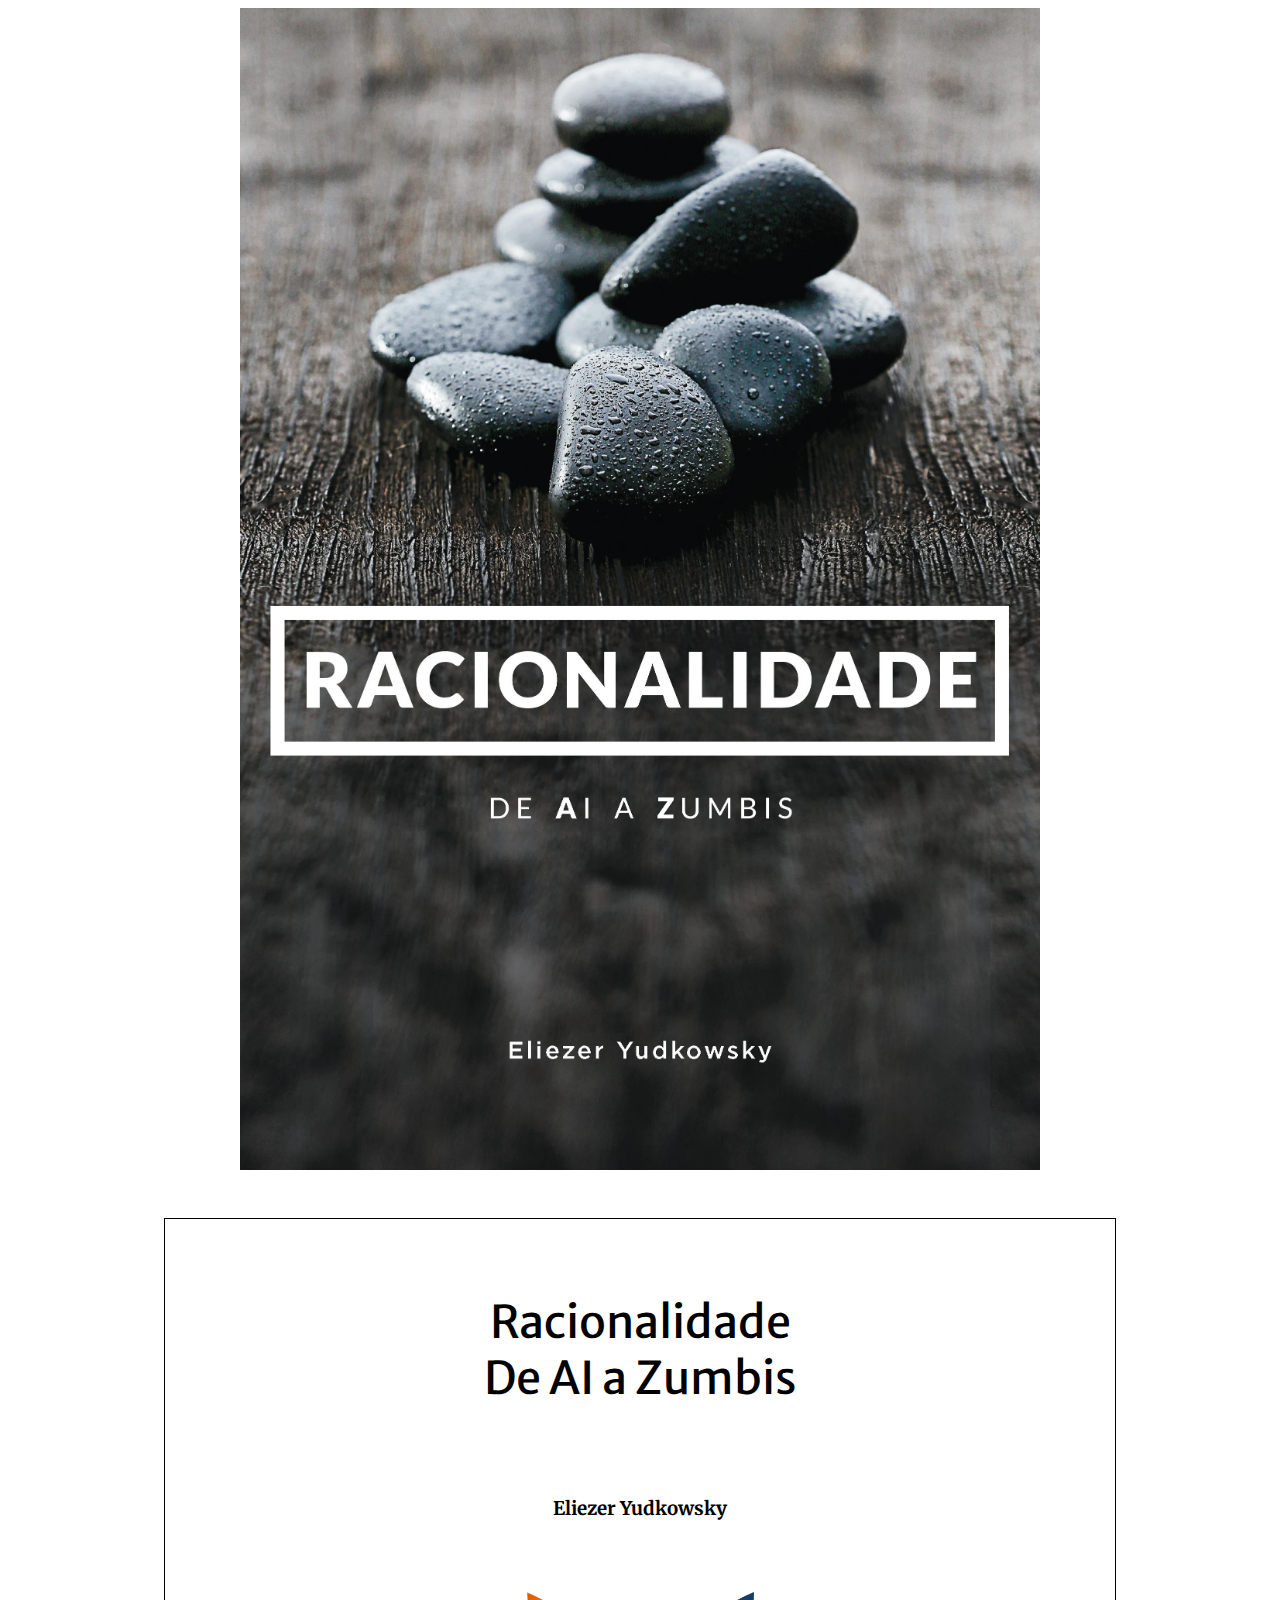
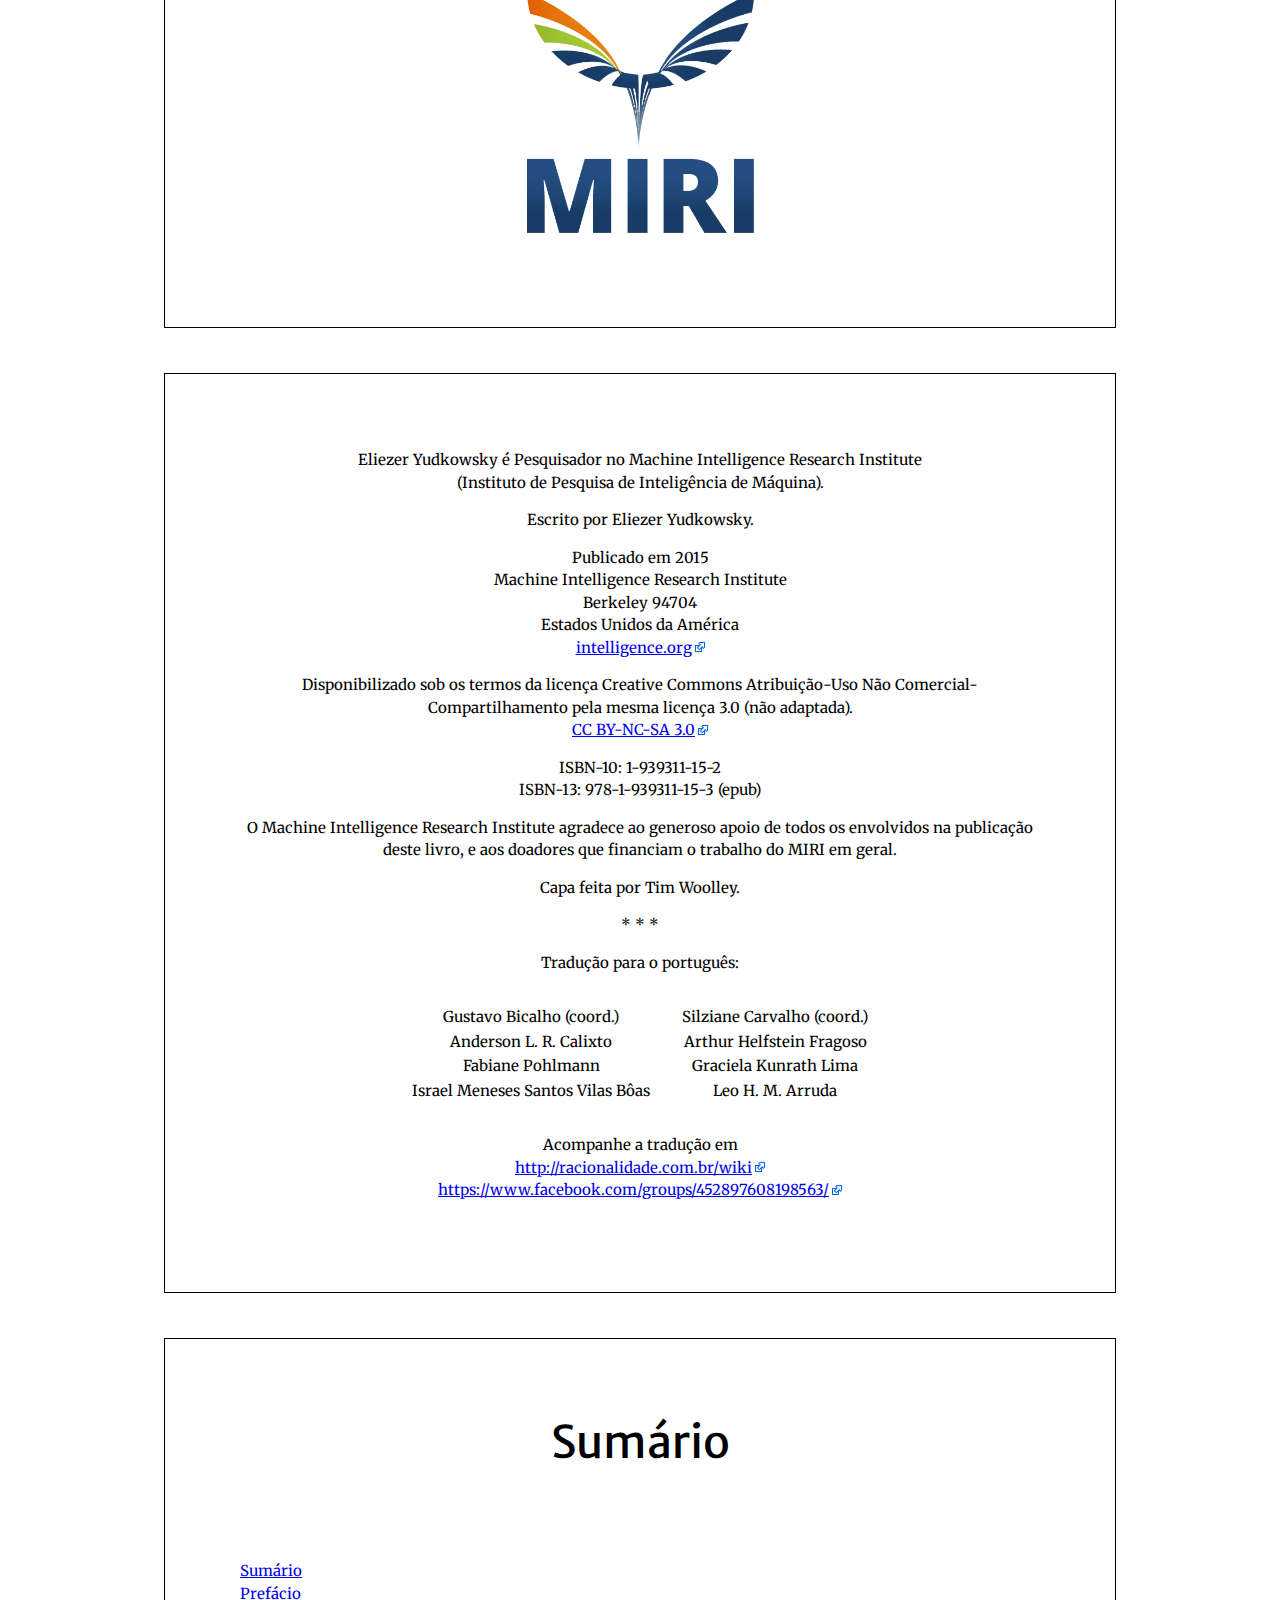
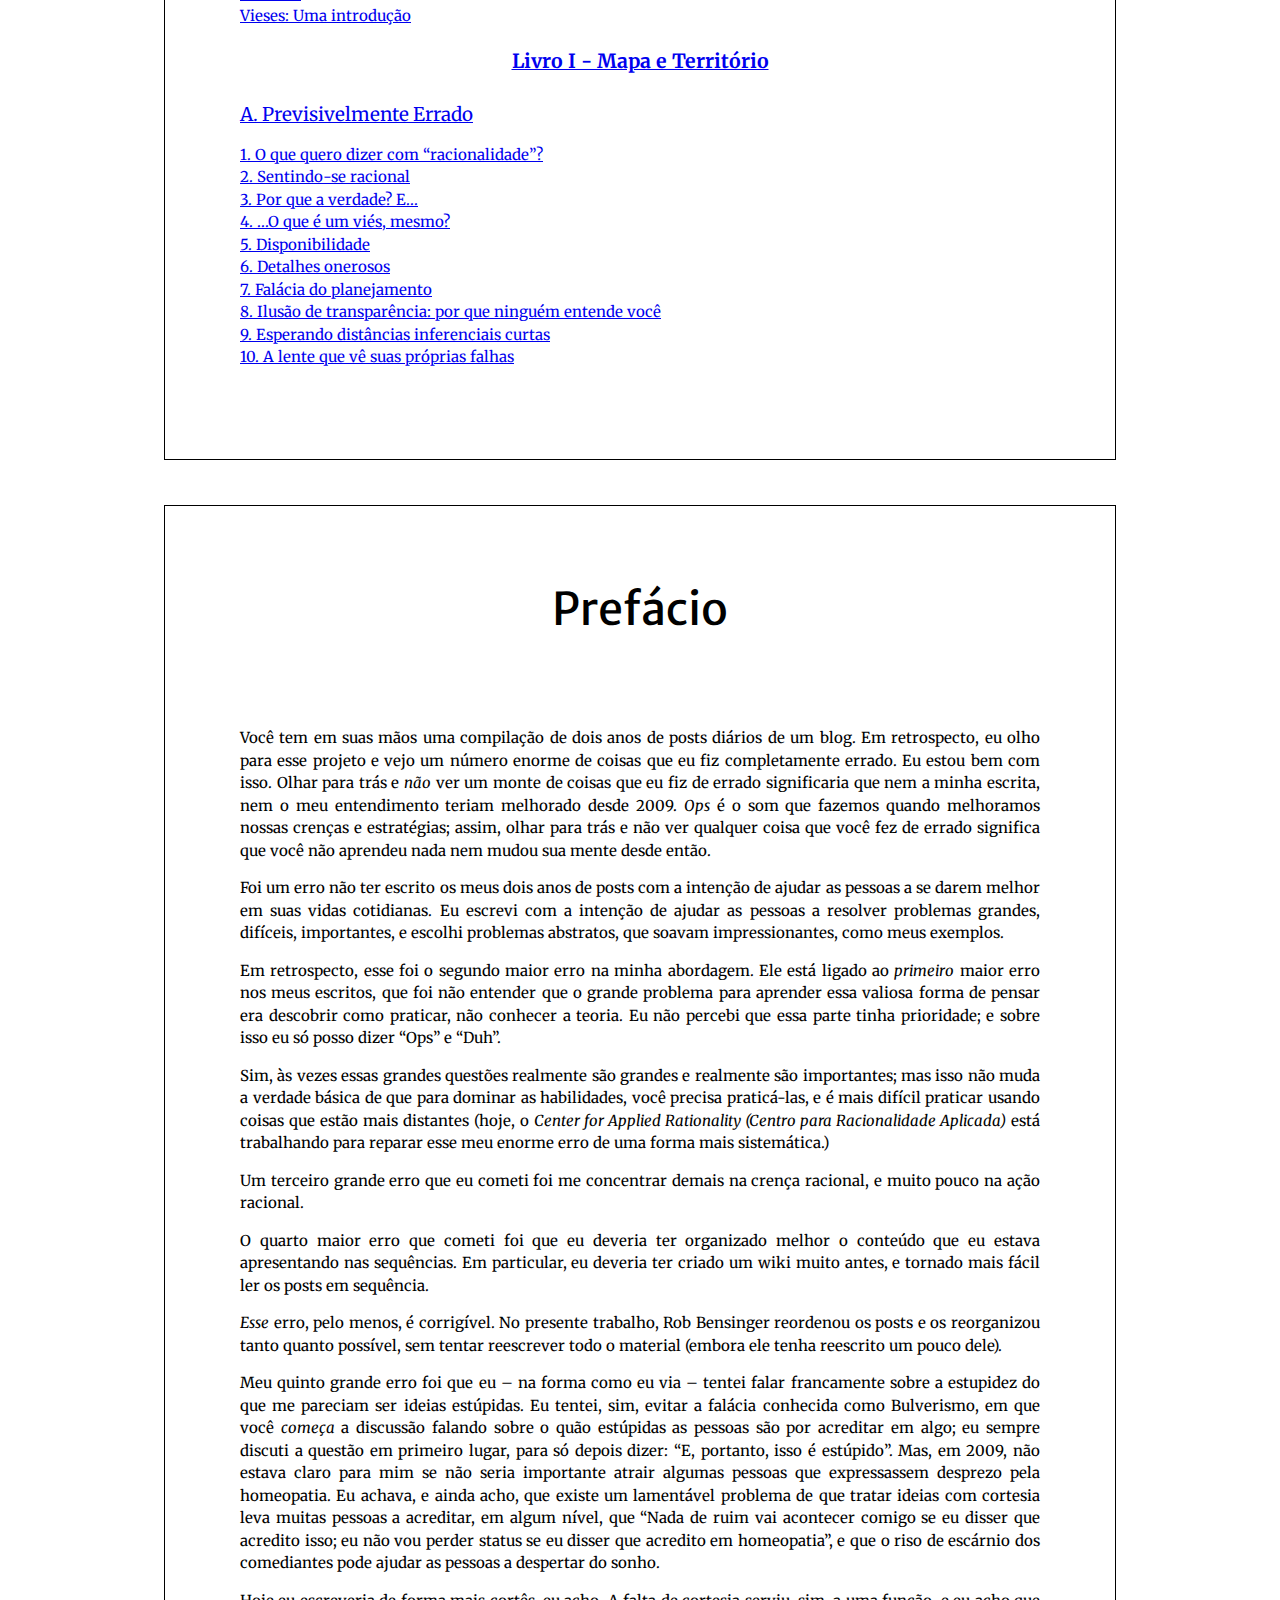
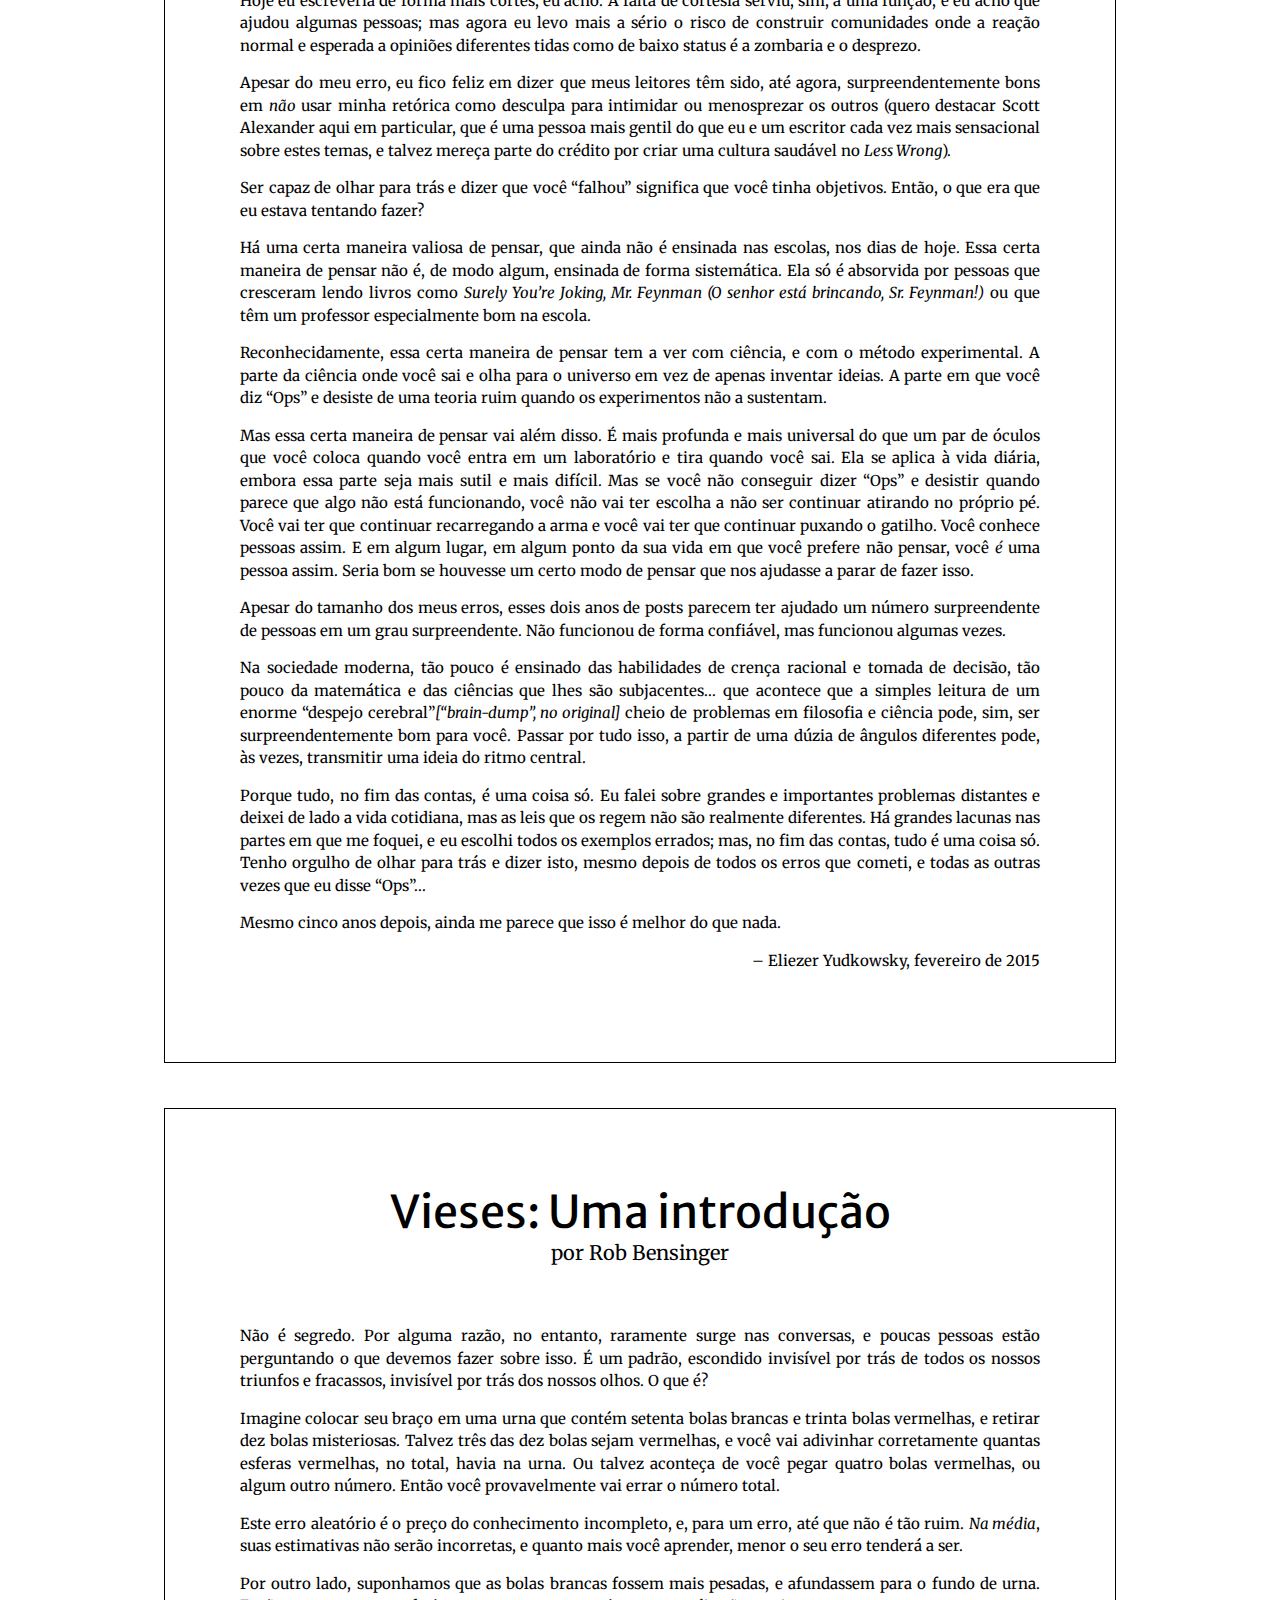
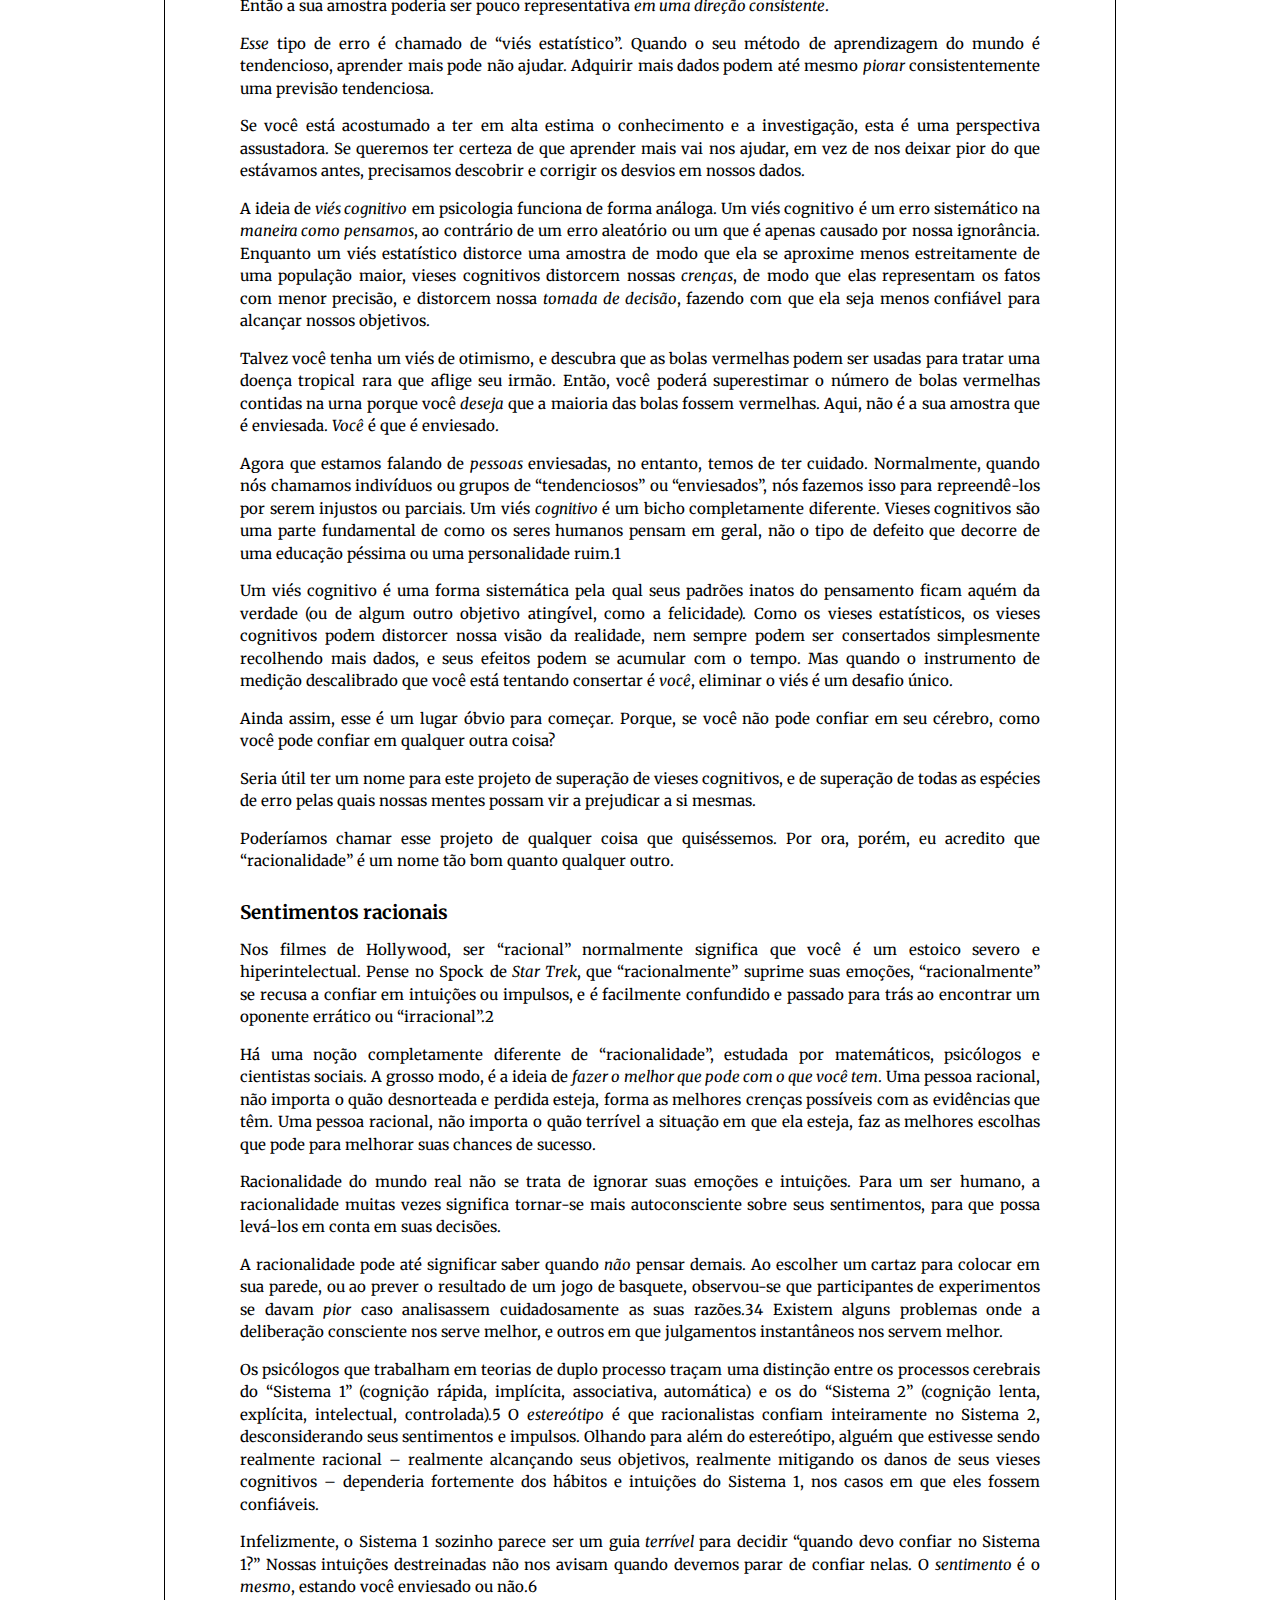
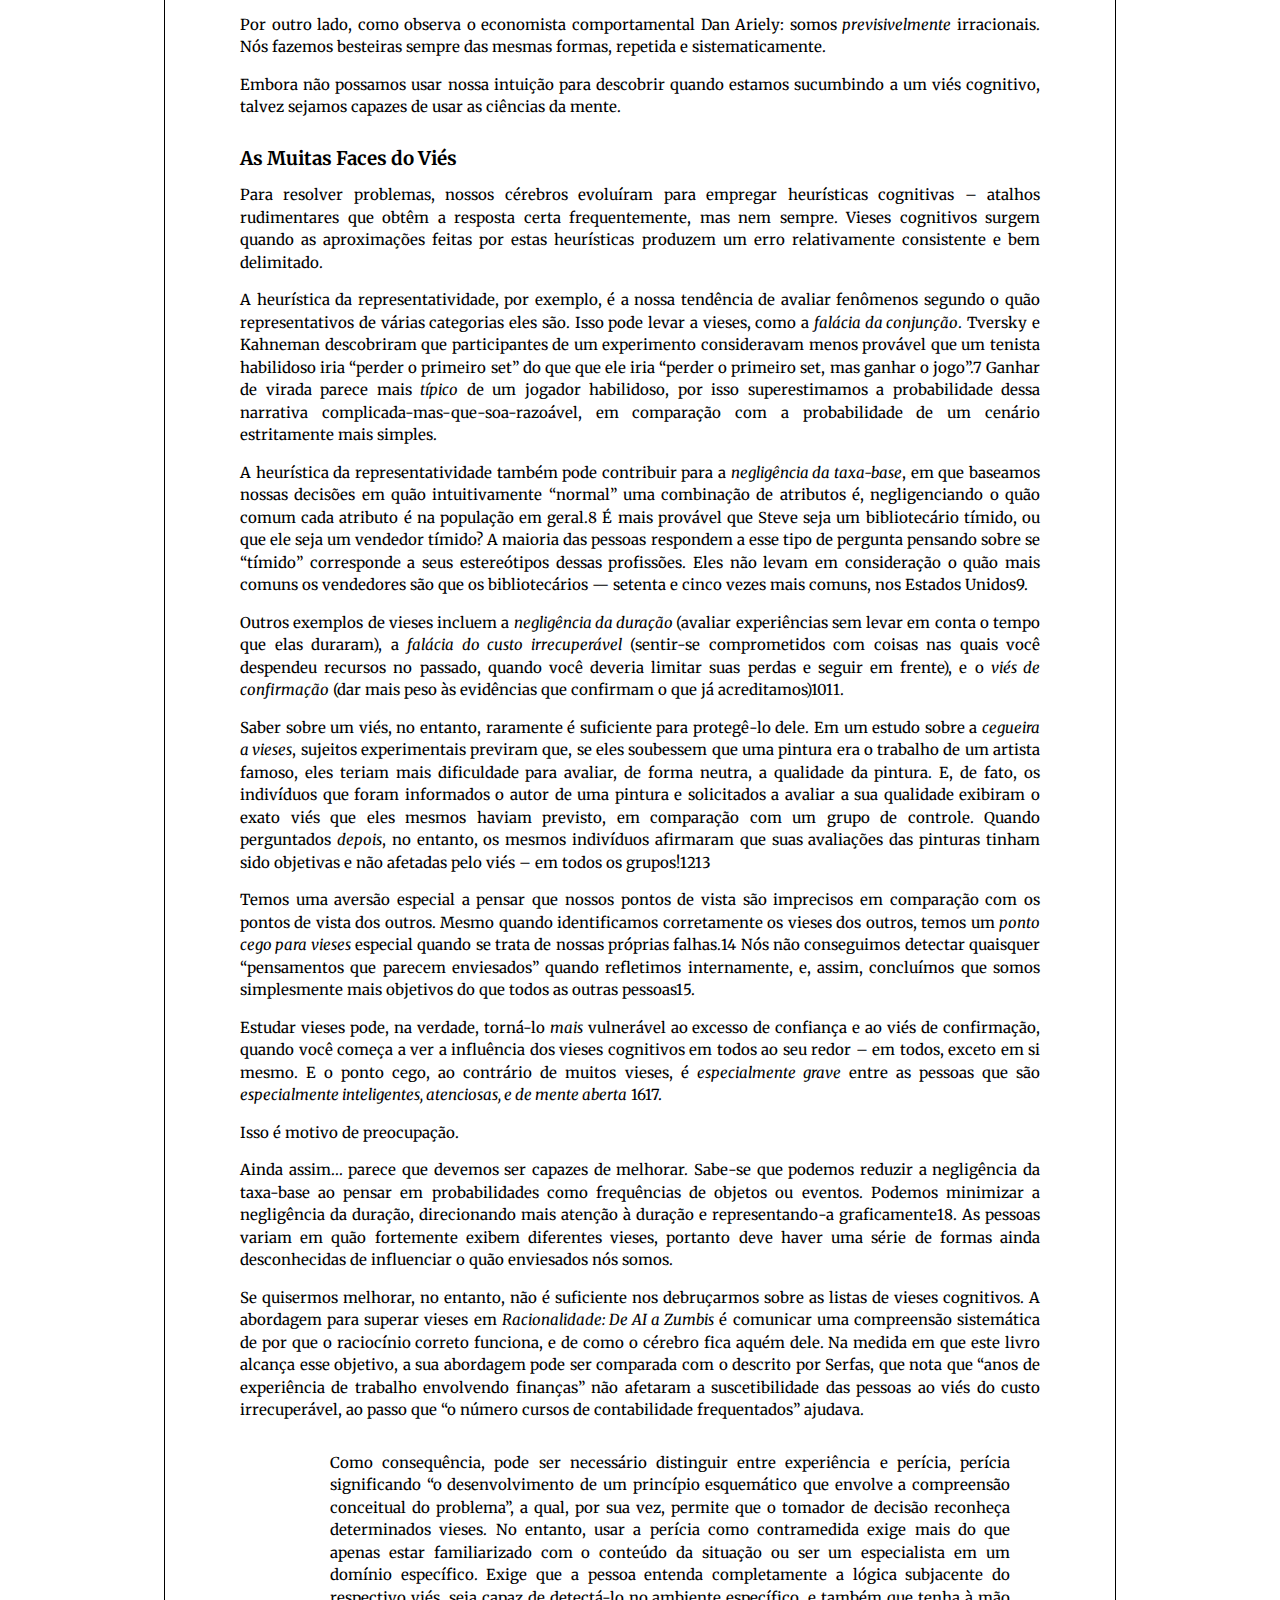
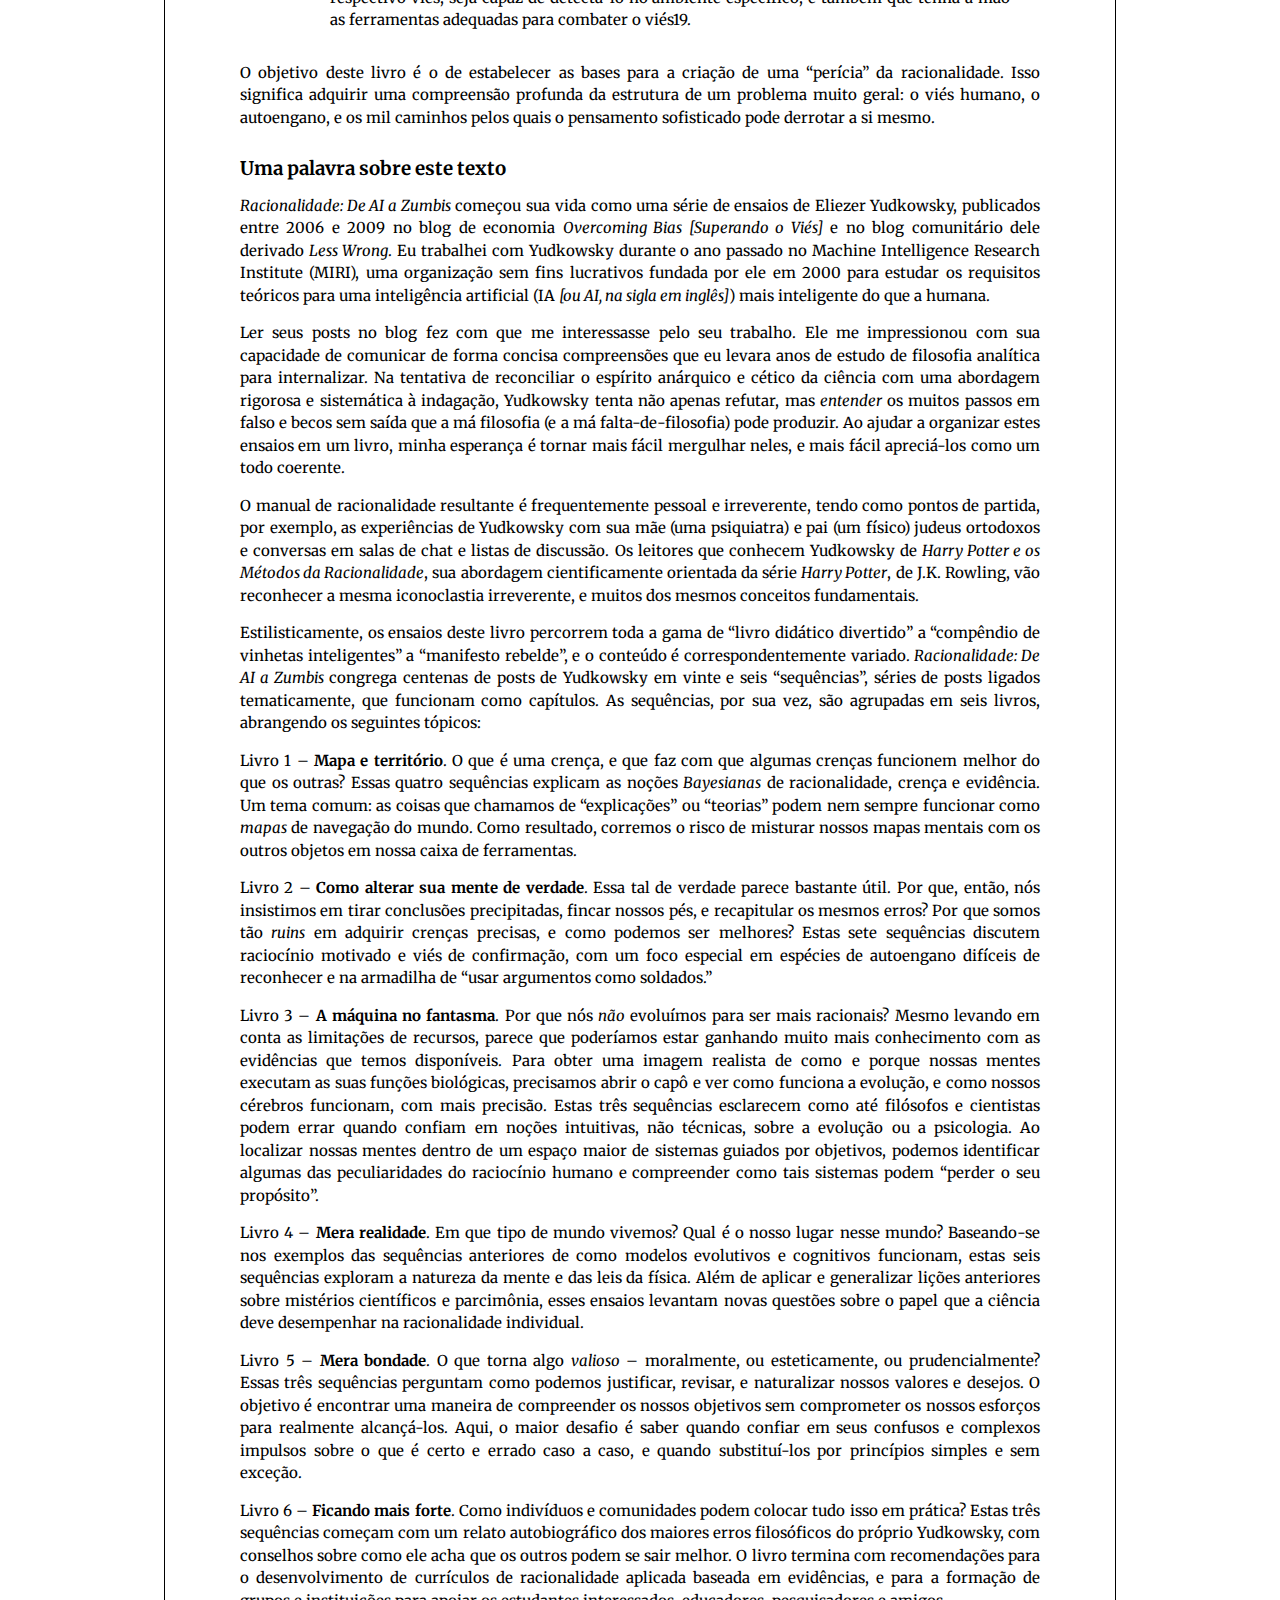
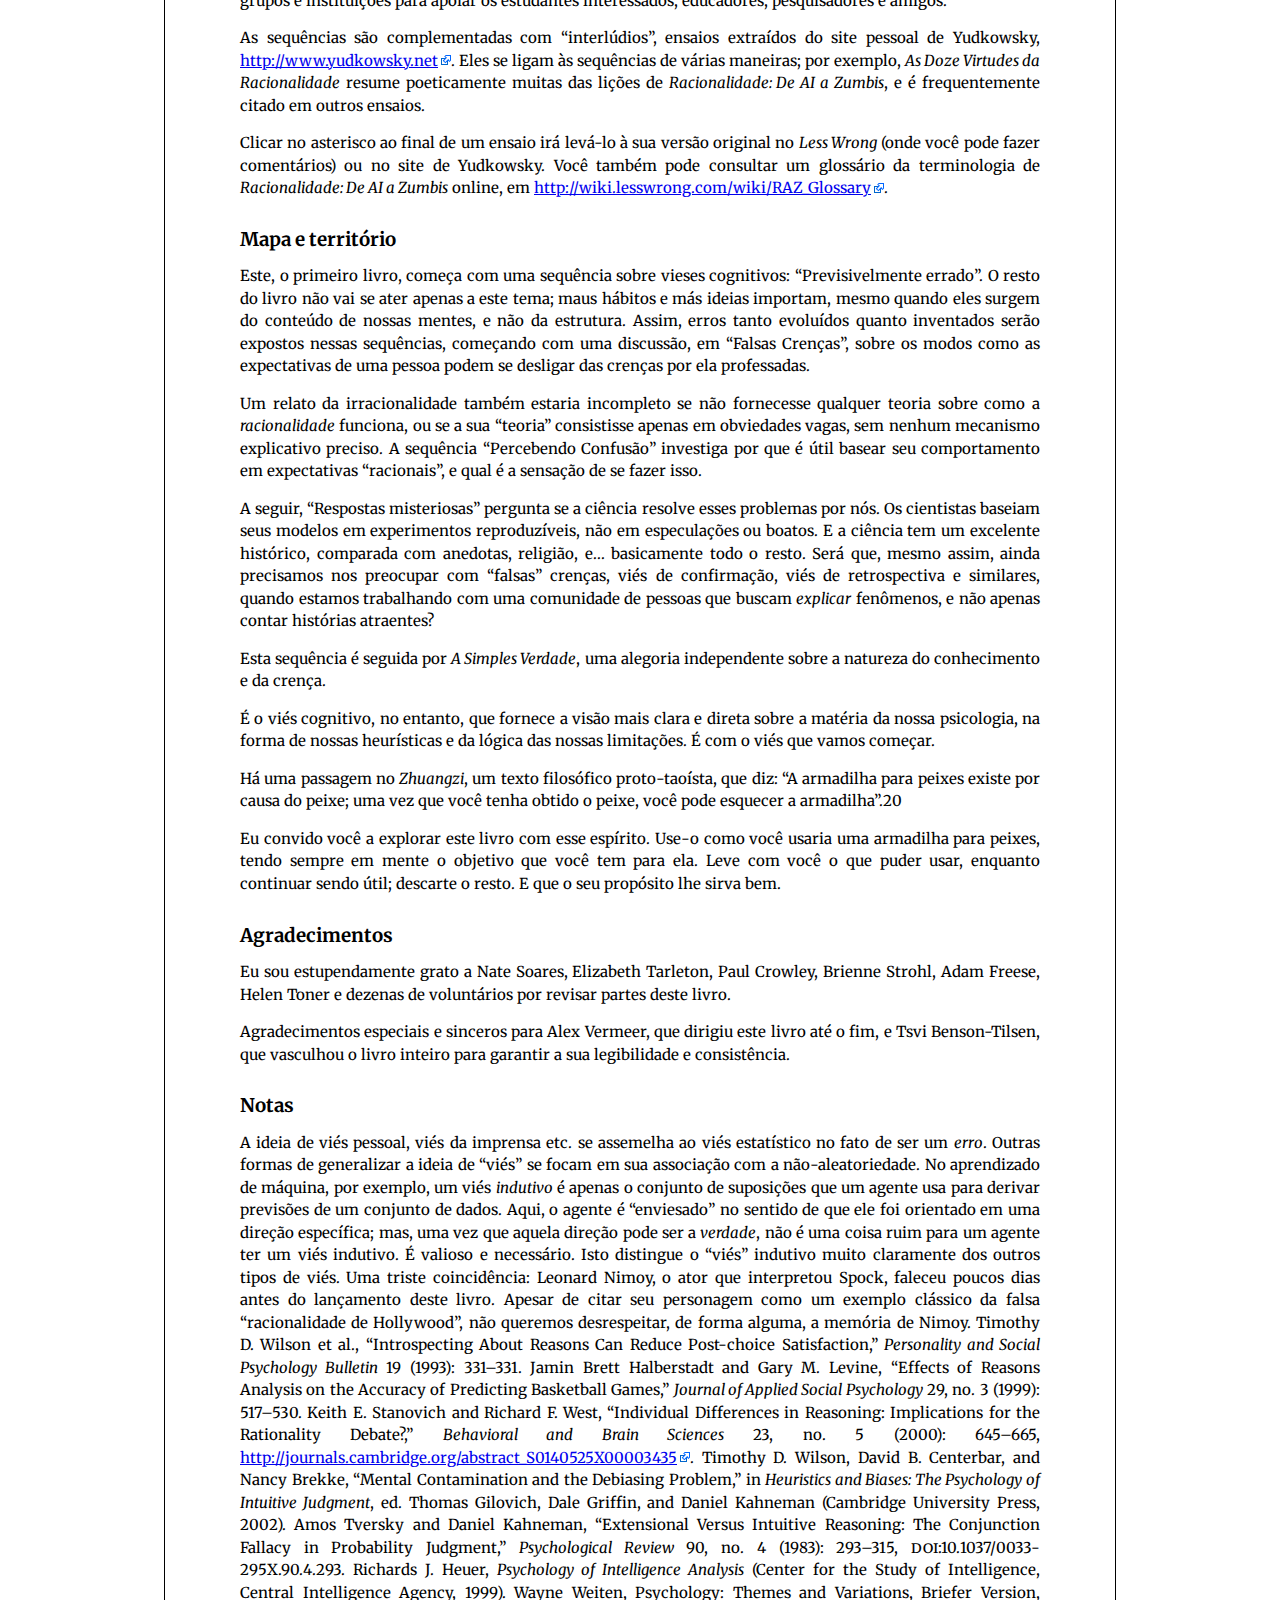
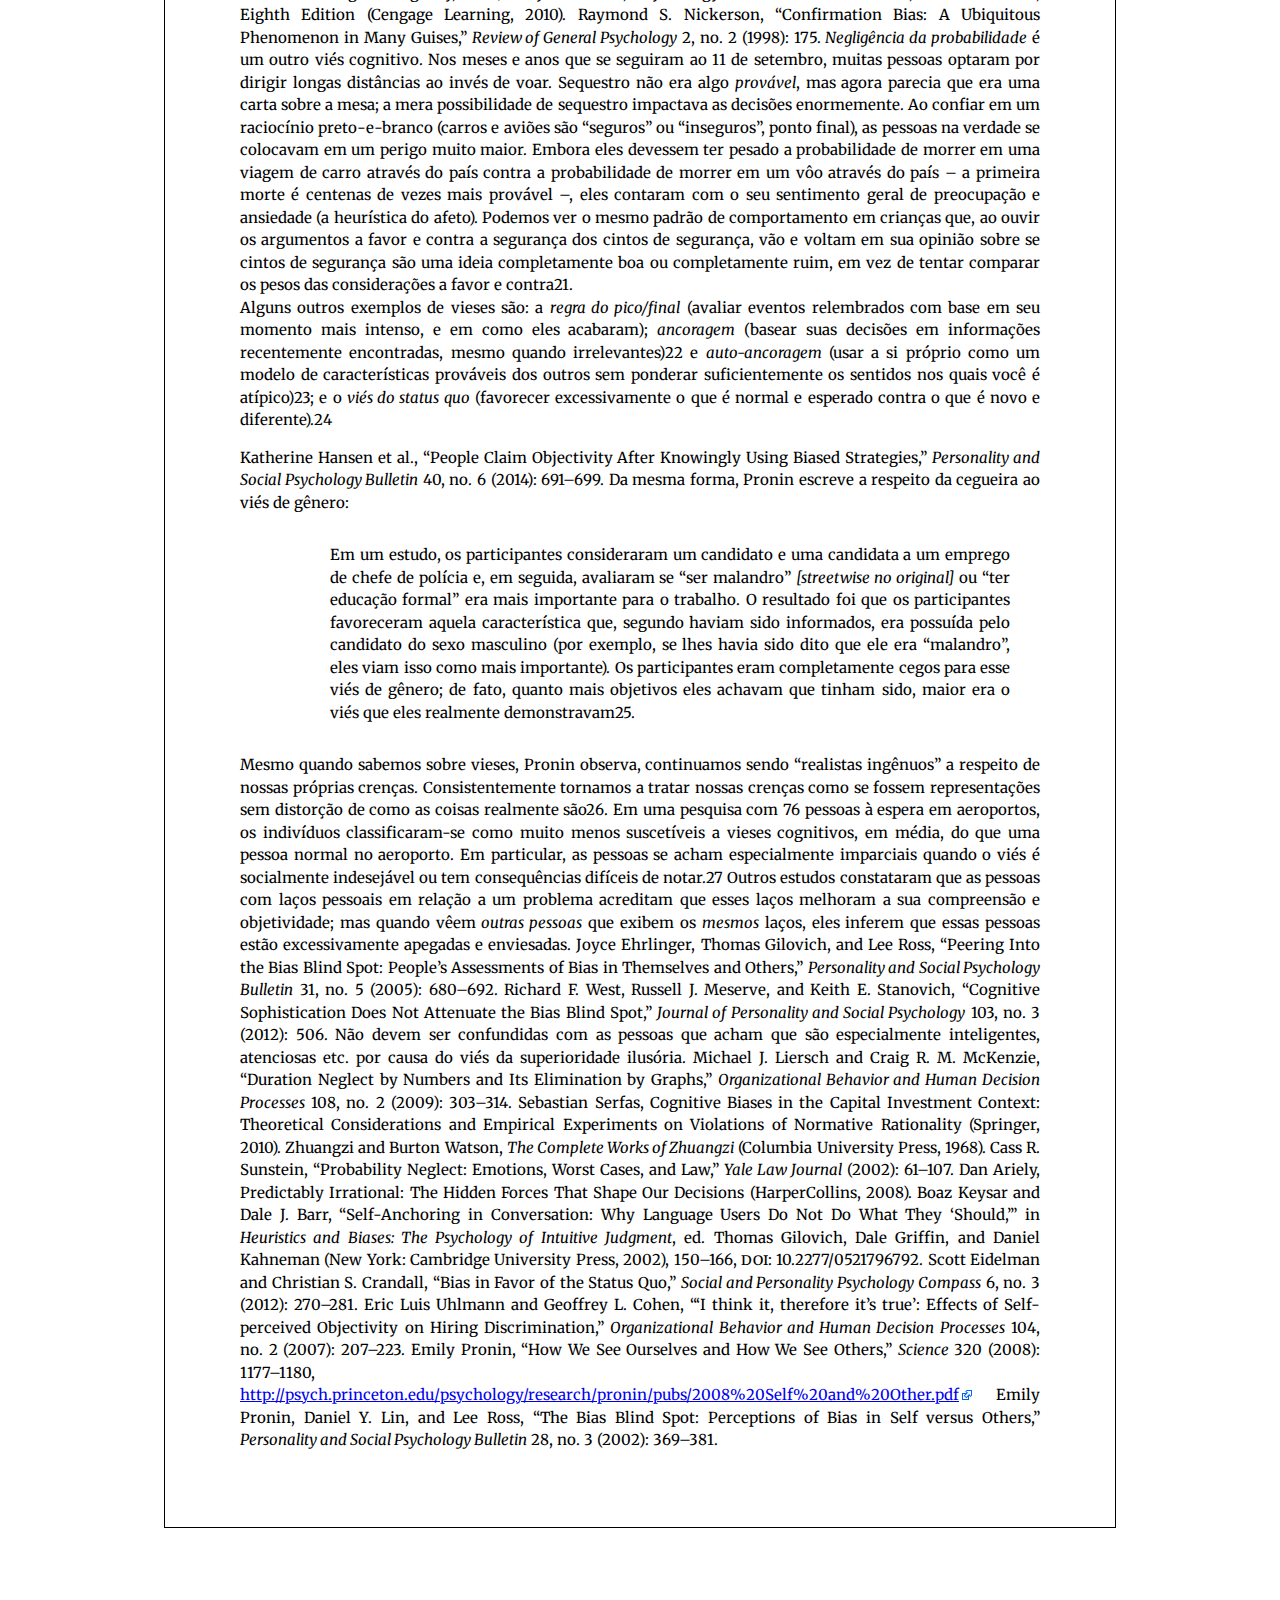
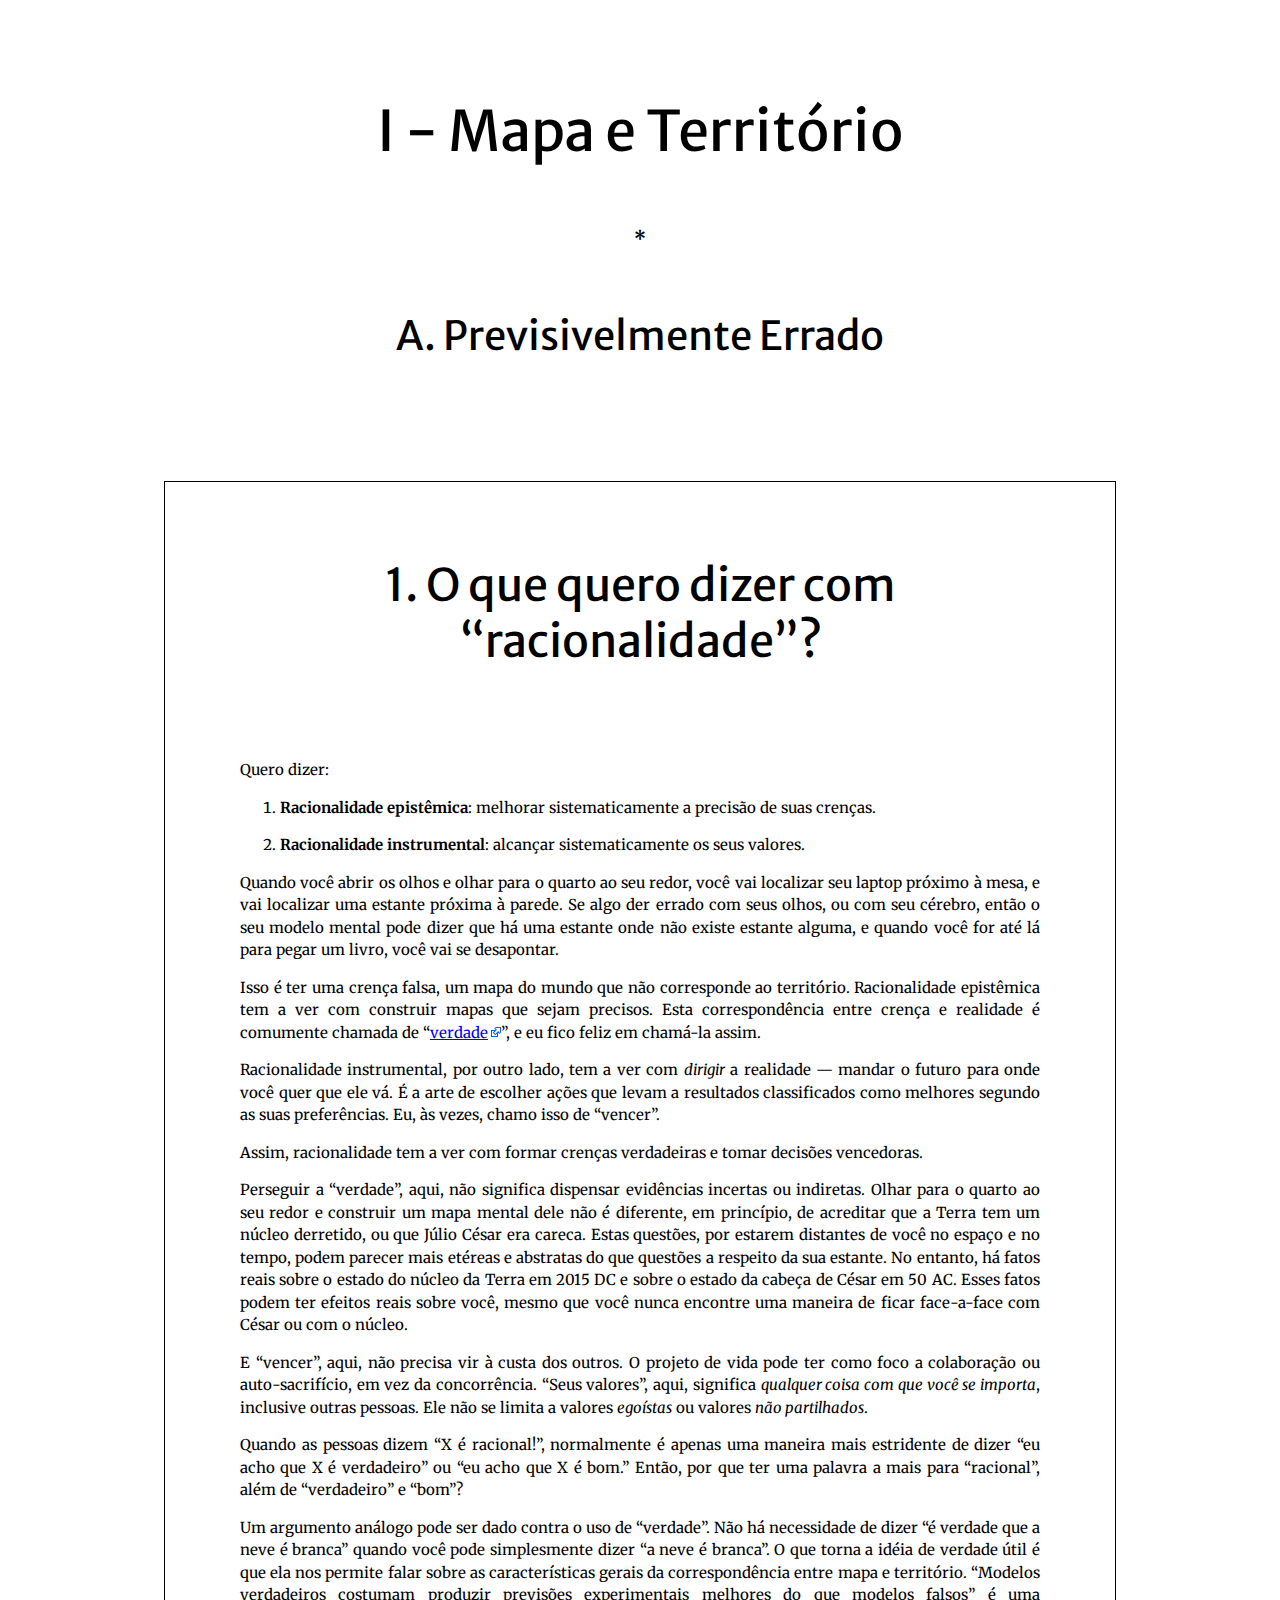
==== commit 79250bec: "change references to <notes>" ====
--- a/index.html
+++ b/index.html
@@ -187,41 +187,41 @@
 
     <h2>Notas</h2>
 
-    <ol class="references">
-      <li id="art-intro-n-1"><a class="note-backref" href="#art-intro-nref-1"></a>A ideia de viés pessoal, viés da imprensa etc. se assemelha ao viés estatístico no fato de ser um <em>erro</em>. Outras formas de generalizar a ideia de “viés” se focam em sua associação com a não-aleatoriedade. No aprendizado de máquina, por exemplo, um viés <em>indutivo</em> é apenas o conjunto de suposições que um agente usa para derivar previsões de um conjunto de dados. Aqui, o agente é “enviesado” no sentido de que ele foi orientado em uma direção específica; mas, uma vez que aquela direção pode ser a <em>verdade</em>, não é uma coisa ruim para um agente ter um viés indutivo. É valioso e necessário. Isto distingue o “viés” indutivo muito claramente dos outros tipos de viés.</li>
-      <li id="art-intro-n-2"><a class="note-backref" href="#art-intro-nref-2"></a>Uma triste coincidência: Leonard Nimoy, o ator que interpretou Spock, faleceu poucos dias antes do lançamento deste livro. Apesar de citar seu personagem como um exemplo clássico da falsa “racionalidade de Hollywood”, não queremos desrespeitar, de forma alguma, a memória de Nimoy.</li>
-      <li id="art-intro-n-3"><a class="note-backref" href="#art-intro-nref-3"></a>Timothy D. Wilson et al., “Introspecting About Reasons Can Reduce Post-choice Satisfaction,” <em>Personality and Social Psychology Bulletin</em> 19 (1993): 331–331.</li>
-      <li id="art-intro-n-4"><a class="note-backref" href="#art-intro-nref-4"></a>Jamin Brett Halberstadt and Gary M. Levine, “Effects of Reasons Analysis on the Accuracy of Predicting Basketball Games,” <em>Journal of Applied Social Psychology</em> 29, no. 3 (1999): 517–530.</li>
-      <li id="art-intro-n-5"><a class="note-backref" href="#art-intro-nref-5"></a>Keith E. Stanovich and Richard F. West, “Individual Differences in Reasoning: Implications for the Rationality Debate?,” <em>Behavioral and Brain Sciences</em> 23, no. 5 (2000): 645–665, <a target="_blank" href="http://journals.cambridge.org/abstract_S0140525X00003435">http://journals.cambridge.org/abstract_S0140525X00003435</a>.</li>
-      <li id="art-intro-n-6"><a class="note-backref" href="#art-intro-nref-6"></a>Timothy D. Wilson, David B. Centerbar, and Nancy Brekke, “Mental Contamination and the Debiasing Problem,” in <em>Heuristics and Biases: The Psychology of Intuitive Judgment</em>, ed. Thomas Gilovich, Dale Griffin, and Daniel Kahneman (Cambridge University Press, 2002).</li>
-      <li id="art-intro-n-7"><a class="note-backref" href="#art-intro-nref-7"></a>Amos Tversky and Daniel Kahneman, “Extensional Versus Intuitive Reasoning: The Conjunction Fallacy in Probability Judgment,” <em>Psychological Review</em> 90, no. 4 (1983): 293–315, <span class="doi">doi</span>:10.1037/0033-295X.90.4.293.</li>
-      <li id="art-intro-n-8"><a class="note-backref" href="#art-intro-nref-8"></a>Richards J. Heuer, <em>Psychology of Intelligence Analysis</em> (Center for the Study of Intelligence, Central Intelligence Agency, 1999).</li>
-      <li id="art-intro-n-9"><a class="note-backref" href="#art-intro-nref-9"></a>Wayne Weiten, Psychology: Themes and Variations, Briefer Version, Eighth Edition (Cengage Learning, 2010).</li>
-      <li id="art-intro-n-10"><a class="note-backref" href="#art-intro-nref-10"></a>Raymond S. Nickerson, “Confirmation Bias: A Ubiquitous Phenomenon in Many Guises,” <em>Review of General Psychology</em> 2, no. 2 (1998): 175.</li>
-      <li id="art-intro-n-11"><a class="note-backref" href="#art-intro-nref-11"></a>
+    <notes>
+      <note>A ideia de viés pessoal, viés da imprensa etc. se assemelha ao viés estatístico no fato de ser um <em>erro</em>. Outras formas de generalizar a ideia de “viés” se focam em sua associação com a não-aleatoriedade. No aprendizado de máquina, por exemplo, um viés <em>indutivo</em> é apenas o conjunto de suposições que um agente usa para derivar previsões de um conjunto de dados. Aqui, o agente é “enviesado” no sentido de que ele foi orientado em uma direção específica; mas, uma vez que aquela direção pode ser a <em>verdade</em>, não é uma coisa ruim para um agente ter um viés indutivo. É valioso e necessário. Isto distingue o “viés” indutivo muito claramente dos outros tipos de viés.</note>
+      <note>Uma triste coincidência: Leonard Nimoy, o ator que interpretou Spock, faleceu poucos dias antes do lançamento deste livro. Apesar de citar seu personagem como um exemplo clássico da falsa “racionalidade de Hollywood”, não queremos desrespeitar, de forma alguma, a memória de Nimoy.</note>
+      <note>Timothy D. Wilson et al., “Introspecting About Reasons Can Reduce Post-choice Satisfaction,” <em>Personality and Social Psychology Bulletin</em> 19 (1993): 331–331.</note>
+      <note>Jamin Brett Halberstadt and Gary M. Levine, “Effects of Reasons Analysis on the Accuracy of Predicting Basketball Games,” <em>Journal of Applied Social Psychology</em> 29, no. 3 (1999): 517–530.</note>
+      <note>Keith E. Stanovich and Richard F. West, “Individual Differences in Reasoning: Implications for the Rationality Debate?,” <em>Behavioral and Brain Sciences</em> 23, no. 5 (2000): 645–665, <a target="_blank" href="http://journals.cambridge.org/abstract_S0140525X00003435">http://journals.cambridge.org/abstract_S0140525X00003435</a>.</note>
+      <note>Timothy D. Wilson, David B. Centerbar, and Nancy Brekke, “Mental Contamination and the Debiasing Problem,” in <em>Heuristics and Biases: The Psychology of Intuitive Judgment</em>, ed. Thomas Gilovich, Dale Griffin, and Daniel Kahneman (Cambridge University Press, 2002).</note>
+      <note>Amos Tversky and Daniel Kahneman, “Extensional Versus Intuitive Reasoning: The Conjunction Fallacy in Probability Judgment,” <em>Psychological Review</em> 90, no. 4 (1983): 293–315, <span class="doi">doi</span>:10.1037/0033-295X.90.4.293.</note>
+      <note>Richards J. Heuer, <em>Psychology of Intelligence Analysis</em> (Center for the Study of Intelligence, Central Intelligence Agency, 1999).</note>
+      <note>Wayne Weiten, Psychology: Themes and Variations, Briefer Version, Eighth Edition (Cengage Learning, 2010).</note>
+      <note>Raymond S. Nickerson, “Confirmation Bias: A Ubiquitous Phenomenon in Many Guises,” <em>Review of General Psychology</em> 2, no. 2 (1998): 175.</note>
+      <note>
         <em>Negligência da probabilidade</em> é um outro viés cognitivo. Nos meses e anos que se seguiram ao 11 de setembro, muitas pessoas optaram por dirigir longas distâncias ao invés de voar. Sequestro não era algo <em>provável</em>, mas agora parecia que era uma carta sobre a mesa; a mera possibilidade de sequestro impactava as decisões enormemente. Ao confiar em um raciocínio preto-e-branco (carros e aviões são “seguros” ou “inseguros”, ponto final), as pessoas na verdade se colocavam em um perigo muito maior. Embora eles devessem ter pesado a probabilidade de morrer em uma viagem de carro através do país contra a probabilidade de morrer em um vôo através do país – a primeira morte é centenas de vezes mais provável –, eles contaram com o seu sentimento geral de preocupação e ansiedade (a heurística do afeto). Podemos ver o mesmo padrão de comportamento em crianças que, ao ouvir os argumentos a favor e contra a segurança dos cintos de segurança, vão e voltam em sua opinião sobre se cintos de segurança são uma ideia completamente boa ou completamente ruim, em vez de tentar comparar os pesos das considerações a favor e contra<ref>21</ref>.
         <p>Alguns outros exemplos de vieses são: a <em>regra do pico/final</em> (avaliar eventos relembrados com base em seu momento mais intenso, e em como eles acabaram); <em>ancoragem</em> (basear suas decisões em informações recentemente encontradas, mesmo quando irrelevantes)<ref>22</ref> e <em>auto-ancoragem</em> (usar a si próprio como um modelo de características prováveis dos outros sem ponderar suficientemente os sentidos nos quais você é atípico)<ref>23</ref>; e o <em>viés do status quo</em> (favorecer excessivamente o que é normal e esperado contra o que é novo e diferente).<ref>24</ref></p>
-      </li>
-      <li id="art-intro-n-12"><a class="note-backref" href="#art-intro-nref-12"></a>Katherine Hansen et al., “People Claim Objectivity After Knowingly Using Biased Strategies,” <em>Personality and Social Psychology Bulletin</em> 40, no. 6 (2014): 691–699.</li>
-      <li id="art-intro-n-13"><a class="note-backref" href="#art-intro-nref-13"></a>Da mesma forma, Pronin escreve a respeito da cegueira ao viés de gênero:
+      </note>
+      <note>Katherine Hansen et al., “People Claim Objectivity After Knowingly Using Biased Strategies,” <em>Personality and Social Psychology Bulletin</em> 40, no. 6 (2014): 691–699.</note>
+      <note>Da mesma forma, Pronin escreve a respeito da cegueira ao viés de gênero:
         <blockquote>Em um estudo, os participantes consideraram um candidato e uma candidata a um emprego de chefe de polícia e, em seguida, avaliaram se “ser malandro” <em>[streetwise no original]</em> ou “ter educação formal” era mais importante para o trabalho. O resultado foi que os participantes favoreceram aquela característica que, segundo haviam sido informados, era possuída pelo candidato do sexo masculino (por exemplo, se lhes havia sido dito que ele era “malandro”, eles viam isso como mais importante). Os participantes eram completamente cegos para esse viés de gênero; de fato, quanto mais objetivos eles achavam que tinham sido, maior era o viés que eles realmente demonstravam<ref>25</ref>.</blockquote>
         Mesmo quando sabemos sobre vieses, Pronin observa, continuamos sendo “realistas ingênuos” a respeito de nossas próprias crenças. Consistentemente tornamos a tratar nossas crenças como se fossem representações sem distorção de como as coisas realmente são<ref>26</ref>.
-      </li>
-      <li id="art-intro-n-14"><a class="note-backref" href="#art-intro-nref-14"></a>Em uma pesquisa com 76 pessoas à espera em aeroportos, os indivíduos classificaram-se como muito menos suscetíveis a vieses cognitivos, em média, do que uma pessoa normal no aeroporto. Em particular, as pessoas se acham especialmente imparciais quando o viés é socialmente indesejável ou tem consequências difíceis de notar.<ref>27</ref> Outros estudos constataram que as pessoas com laços pessoais em relação a um problema acreditam que esses laços melhoram a sua compreensão e objetividade; mas quando vêem <em>outras pessoas</em> que exibem os <em>mesmos</em> laços, eles inferem que essas pessoas estão excessivamente apegadas e enviesadas.</li>
-      <li id="art-intro-n-15"><a class="note-backref" href="#art-intro-nref-15"></a>Joyce Ehrlinger, Thomas Gilovich, and Lee Ross, “Peering Into the Bias Blind Spot: People’s Assessments of Bias in Themselves and Others,” <em>Personality and Social Psychology Bulletin</em> 31, no. 5 (2005): 680–692.</li>
-      <li id="art-intro-n-16"><a class="note-backref" href="#art-intro-nref-16"></a>Richard F. West, Russell J. Meserve, and Keith E. Stanovich, “Cognitive Sophistication Does Not Attenuate the Bias Blind Spot,” <em>Journal of Personality and Social Psychology</em> 103, no. 3 (2012): 506.</li>
-      <li id="art-intro-n-17"><a class="note-backref" href="#art-intro-nref-17"></a>Não devem ser confundidas com as pessoas que acham que são especialmente inteligentes, atenciosas etc. por causa do viés da superioridade ilusória.</li>
-      <li id="art-intro-n-18"><a class="note-backref" href="#art-intro-nref-18"></a>Michael J. Liersch and Craig R. M. McKenzie, “Duration Neglect by Numbers and Its Elimination by Graphs,” <em>Organizational Behavior and Human Decision Processes</em> 108, no. 2 (2009): 303–314.</li>
-      <li id="art-intro-n-19"><a class="note-backref" href="#art-intro-nref-19"></a>Sebastian Serfas, Cognitive Biases in the Capital Investment Context: Theoretical Considerations and Empirical Experiments on Violations of Normative Rationality (Springer, 2010).</li>
-      <li id="art-intro-n-20"><a class="note-backref" href="#art-intro-nref-20"></a>Zhuangzi and Burton Watson, <em>The Complete Works of Zhuangzi</em> (Columbia University Press, 1968).</li>
-      <li id="art-intro-n-21"><a class="note-backref" href="#art-intro-nref-21"></a>Cass R. Sunstein, “Probability Neglect: Emotions, Worst Cases, and Law,” <em>Yale Law Journal</em> (2002): 61–107.</li>
-      <li id="art-intro-n-22"><a class="note-backref" href="#art-intro-nref-22"></a>Dan Ariely, Predictably Irrational: The Hidden Forces That Shape Our Decisions (HarperCollins, 2008).</li>
-      <li id="art-intro-n-23"><a class="note-backref" href="#art-intro-nref-23"></a>Boaz Keysar and Dale J. Barr, “Self-Anchoring in Conversation: Why Language Users Do Not Do What They ‘Should,’” in <em>Heuristics and Biases: The Psychology of Intuitive Judgment</em>, ed. Thomas Gilovich, Dale Griffin, and Daniel Kahneman (New York: Cambridge University Press, 2002), 150–166, <span class="doi">doi</span>: 10.2277/0521796792.</li>
-      <li id="art-intro-n-24"><a class="note-backref" href="#art-intro-nref-24"></a>Scott Eidelman and Christian S. Crandall, “Bias in Favor of the Status Quo,” <em>Social and Personality Psychology Compass</em> 6, no. 3 (2012): 270–281.</li>
-      <li id="art-intro-n-25"><a class="note-backref" href="#art-intro-nref-25"></a>Eric Luis Uhlmann and Geoffrey L. Cohen, “‘I think it, therefore it’s true’: Effects of Self-perceived Objectivity on Hiring Discrimination,” <em>Organizational Behavior and Human Decision Processes</em> 104, no. 2 (2007): 207–223.</li>
-      <li id="art-intro-n-26"><a class="note-backref" href="#art-intro-nref-26"></a>Emily Pronin, “How We See Ourselves and How We See Others,” <em>Science</em> 320 (2008): 1177–1180, <a target="_blank" href="http://psych.princeton.edu/psychology/research/pronin/pubs/2008%20Self%20and%20Other.pdf">http://psych.princeton.edu/psychology/research/pronin/pubs/2008%20Self%20and%20Other.pdf</a></li>
-      <li id="art-intro-n-27"><a class="note-backref" href="#art-intro-nref-27"></a>Emily Pronin, Daniel Y. Lin, and Lee Ross, “The Bias Blind Spot: Perceptions of Bias in Self versus Others,” <em>Personality and Social Psychology Bulletin</em> 28, no. 3 (2002): 369–381.</li>
-    </ol>
+      </note>
+      <note>Em uma pesquisa com 76 pessoas à espera em aeroportos, os indivíduos classificaram-se como muito menos suscetíveis a vieses cognitivos, em média, do que uma pessoa normal no aeroporto. Em particular, as pessoas se acham especialmente imparciais quando o viés é socialmente indesejável ou tem consequências difíceis de notar.<ref>27</ref> Outros estudos constataram que as pessoas com laços pessoais em relação a um problema acreditam que esses laços melhoram a sua compreensão e objetividade; mas quando vêem <em>outras pessoas</em> que exibem os <em>mesmos</em> laços, eles inferem que essas pessoas estão excessivamente apegadas e enviesadas.</note>
+      <note>Joyce Ehrlinger, Thomas Gilovich, and Lee Ross, “Peering Into the Bias Blind Spot: People’s Assessments of Bias in Themselves and Others,” <em>Personality and Social Psychology Bulletin</em> 31, no. 5 (2005): 680–692.</note>
+      <note>Richard F. West, Russell J. Meserve, and Keith E. Stanovich, “Cognitive Sophistication Does Not Attenuate the Bias Blind Spot,” <em>Journal of Personality and Social Psychology</em> 103, no. 3 (2012): 506.</note>
+      <note>Não devem ser confundidas com as pessoas que acham que são especialmente inteligentes, atenciosas etc. por causa do viés da superioridade ilusória.</note>
+      <note>Michael J. Liersch and Craig R. M. McKenzie, “Duration Neglect by Numbers and Its Elimination by Graphs,” <em>Organizational Behavior and Human Decision Processes</em> 108, no. 2 (2009): 303–314.</note>
+      <note>Sebastian Serfas, Cognitive Biases in the Capital Investment Context: Theoretical Considerations and Empirical Experiments on Violations of Normative Rationality (Springer, 2010).</note>
+      <note>Zhuangzi and Burton Watson, <em>The Complete Works of Zhuangzi</em> (Columbia University Press, 1968).</note>
+      <note>Cass R. Sunstein, “Probability Neglect: Emotions, Worst Cases, and Law,” <em>Yale Law Journal</em> (2002): 61–107.</note>
+      <note>Dan Ariely, Predictably Irrational: The Hidden Forces That Shape Our Decisions (HarperCollins, 2008).</note>
+      <note>Boaz Keysar and Dale J. Barr, “Self-Anchoring in Conversation: Why Language Users Do Not Do What They ‘Should,’” in <em>Heuristics and Biases: The Psychology of Intuitive Judgment</em>, ed. Thomas Gilovich, Dale Griffin, and Daniel Kahneman (New York: Cambridge University Press, 2002), 150–166, <span class="doi">doi</span>: 10.2277/0521796792.</note>
+      <note>Scott Eidelman and Christian S. Crandall, “Bias in Favor of the Status Quo,” <em>Social and Personality Psychology Compass</em> 6, no. 3 (2012): 270–281.</note>
+      <note>Eric Luis Uhlmann and Geoffrey L. Cohen, “‘I think it, therefore it’s true’: Effects of Self-perceived Objectivity on Hiring Discrimination,” <em>Organizational Behavior and Human Decision Processes</em> 104, no. 2 (2007): 207–223.</note>
+      <note>Emily Pronin, “How We See Ourselves and How We See Others,” <em>Science</em> 320 (2008): 1177–1180, <a target="_blank" href="http://psych.princeton.edu/psychology/research/pronin/pubs/2008%20Self%20and%20Other.pdf">http://psych.princeton.edu/psychology/research/pronin/pubs/2008%20Self%20and%20Other.pdf</a></note>
+      <note>Emily Pronin, Daniel Y. Lin, and Lee Ross, “The Bias Blind Spot: Perceptions of Bias in Self versus Others,” <em>Personality and Social Psychology Bulletin</em> 28, no. 3 (2002): 369–381.</note>
+    </notes>
 
   </article>
 
@@ -270,10 +270,10 @@
 
       <p class="endlink"><a target="_blank" href="http://lesswrong.com/lw/31/what_do_we_mean_by_rationality/"></a></p>
 
-      <ol class="references">
-        <li id="art-1-n-1"><a class="note-backref" href="#art-1-nref-1"></a><strong>Nota do Editor:</strong> Para uma boa introdução para o problema de Newcomb, ver <a href="http://www.slate.com/articles/arts/egghead/2002/02/thinkinginside_the_boxes.single.html">Holt</a>.<ref>2</ref> De modo mais geral, você pode encontrar definições e explicações para muitos dos termos deste livro no site <a href="http://wiki.lesswrong.com/wiki/RAZ_Glossary">http://wiki.lesswrong.com/wiki/RAZ_Glossary</a></li>
-        <li id="art-1-n-2"><a class="note-backref" href="#art-1-nref-2"></a>Jim Holt, “Thinking Inside the Boxes,” <em>Slate</em> (2002), <a href="http://www.slate.com/articles/arts/egghead/2002/02/thinkinginside%5C_the%5C_boxes.single.html">http://www.slate.com/articles/arts/egghead/2002/02/thinkinginside%5C_the%5C_boxes.single.html</a></li>
-      </ol>
+      <notes>
+        <note><strong>Nota do Editor:</strong> Para uma boa introdução para o problema de Newcomb, ver <a href="http://www.slate.com/articles/arts/egghead/2002/02/thinkinginside_the_boxes.single.html">Holt</a>.<ref>2</ref> De modo mais geral, você pode encontrar definições e explicações para muitos dos termos deste livro no site <a href="http://wiki.lesswrong.com/wiki/RAZ_Glossary">http://wiki.lesswrong.com/wiki/RAZ_Glossary</a></note>
+        <note>Jim Holt, “Thinking Inside the Boxes,” <em>Slate</em> (2002), <a href="http://www.slate.com/articles/arts/egghead/2002/02/thinkinginside%5C_the%5C_boxes.single.html">http://www.slate.com/articles/arts/egghead/2002/02/thinkinginside%5C_the%5C_boxes.single.html</a></note>
+      </notes>
 
     </article>
 
@@ -340,12 +340,12 @@
 
       <p class="endlink"><a target="_blank" href="http://lesswrong.com/lw/j5/availability/"></a></p>
 
-      <ol class="references">
-        <li id="art-5-n-1"><a class="note-backref" href="#art-5-nref-1"></a>Sarah Lichtenstein et al., “Judged Frequency of Lethal Events,” <em>Journal of Experimental Psychology: Human Learning and Memory</em> 4, no. 6 (1978): 551–578, <span class="doi">doi</span>:<a target="_blank" href="http://dx.doi.org/10.1037/0278-7393.4.6.551">10.1037/0278-7393.4.6.551</a>.</li>
-        <li id="art-5-n-2"><a class="note-backref" href="#art-5-nref-2"></a>Barbara Combs and Paul Slovic, “Newspaper Coverage of Causes of Death,” <em>Journalism &amp; Mass Communication Quarterly</em> 56, no. 4 (1979): 837–849, <span class="doi">doi</span>:<a target="_blank" href="http://dx.doi.org/10.1177/107769907905600420">10.1177/107769907905600420</a>.</li>
-        <li id="art-5-n-3"><a class="note-backref" href="#art-5-nref-3"></a>Tradução livre de Howard Kunreuther, Robin Hogarth, and Jacqueline Meszaros, “Insurer Ambiguity and Market Failure,” <em>Journal of Risk and Uncertainty</em> 7 (1 1993): 71–87, <span class="doi">doi</span>:<a target="_blank" href="http://dx.doi.org/10.1007/BF01065315">10.1007/BF01065315</a>.</li>
-        <li id="art-5-n-4"><a class="note-backref" href="#art-5-nref-4"></a>Ian Burton, Robert W. Kates, and Gilbert F. White, <em>The Environment as Hazard</em>, 1st ed. (New York: Oxford University Press, 1978).</li>
-      </ol>
+      <notes>
+        <note>Sarah Lichtenstein et al., “Judged Frequency of Lethal Events,” <em>Journal of Experimental Psychology: Human Learning and Memory</em> 4, no. 6 (1978): 551–578, <span class="doi">doi</span>:<a target="_blank" href="http://dx.doi.org/10.1037/0278-7393.4.6.551">10.1037/0278-7393.4.6.551</a>.</note>
+        <note>Barbara Combs and Paul Slovic, “Newspaper Coverage of Causes of Death,” <em>Journalism &amp; Mass Communication Quarterly</em> 56, no. 4 (1979): 837–849, <span class="doi">doi</span>:<a target="_blank" href="http://dx.doi.org/10.1177/107769907905600420">10.1177/107769907905600420</a>.</note>
+        <note>Tradução livre de Howard Kunreuther, Robin Hogarth, and Jacqueline Meszaros, “Insurer Ambiguity and Market Failure,” <em>Journal of Risk and Uncertainty</em> 7 (1 1993): 71–87, <span class="doi">doi</span>:<a target="_blank" href="http://dx.doi.org/10.1007/BF01065315">10.1007/BF01065315</a>.</note>
+        <note>Ian Burton, Robert W. Kates, and Gilbert F. White, <em>The Environment as Hazard</em>, 1st ed. (New York: Oxford University Press, 1978).</note>
+      </notes>
 
     </article>
 
@@ -378,11 +378,11 @@
 
       <p class="endlink"><a target="_blank" href="http://lesswrong.com/lw/jk/burdensome_details/"></a></p>
 
-      <ol class="references">
-        <li id="art-6-n-1"><a class="note-backref" href="#art-6-nref-1"></a>William S. Gilbert e Arthur Sullivan, <em>The Mikado</em>, Opera, 1885.</li>
-        <li id="art-6-n-2"><a class="note-backref" href="#art-6-nref-2"></a>Tversky and Kahneman, <a href="#art-intro-n-7">“Extensional Versus Intuitive Reasoning”</a>.</li>
-        <li id="art-6-n-3"><a class="note-backref" href="#art-6-nref-3"></a>Amos Tversky and Daniel Kahneman, “Judgments of and by Representativeness,” in <em>Judgment Under Uncertainty: Heuristics and Biases</em>, ed. Daniel Kahneman, Paul Slovic, and Amos Tversky (New York: Cambridge University Press, 1982), 84–98.</li>
-      </ol>
+      <notes>
+        <note>William S. Gilbert e Arthur Sullivan, <em>The Mikado</em>, Opera, 1885.</note>
+        <note>Tversky and Kahneman, <a href="#art-intro-n-7">“Extensional Versus Intuitive Reasoning”</a>.</note>
+        <note>Amos Tversky and Daniel Kahneman, “Judgments of and by Representativeness,” in <em>Judgment Under Uncertainty: Heuristics and Biases</em>, ed. Daniel Kahneman, Paul Slovic, and Amos Tversky (New York: Cambridge University Press, 1982), 84–98.</note>
+      </notes>
 
     </article>
 
@@ -417,14 +417,14 @@
 
       <p class="endlink"><a target="_blank" href="http://lesswrong.com/lw/jg/planning_fallacy/"></a></p>
 
-      <ol class="references">
-        <li id="art-7-n-1"><a class="note-backref" href="#art-7-nref-1"></a>Roger Buehler, Dale Griffin, e Michael Ross, “Inside the Planning Fallacy: The Causes and Consequences of Optimistic Time Predictions,” em Gilovich, Griffin, e Kahneman, <a href="#art-intro-n-23"><em>Heuristics and Biases</em></a>, 250-270.</li>
-        <li id="art-7-n-2"><a class="note-backref" href="#art-7-nref-2"></a>Roger Buehler, Dale Griffin, and Michael Ross, “Exploring the ‘Planning Fallacy’: Why People Underestimate Their Task Completion Times,” <em>Journal of Personality and Social Psychology</em> 67, no. 3 (1994): 366–381, <span class="doi">doi</span>:<a target="_blank" href="http://dx.doi.org/10.1037/0022-3514.67.3.366">10.1037/0022-3514.67.3.366</a>;  Roger Buehler, Dale Griffin, and Michael Ross, “It’s About Time: Optimistic Predictions in Work and Love,” <em>European Review of Social Psychology</em> 6, no. 1 (1995): 1–32, <span class="doi">doi</span>:<a target="_blank" href="http://dx.doi.org/10.1080/14792779343000112">10.1080/14792779343000112</a>.</li>
-        <li id="art-7-n-3"><a class="note-backref" href="#art-7-nref-3"></a>Buehler, Griffin, and Ross, <a href="#Notas_de_Rodap.C3.A9">“Inside the Planning Fallacy”</a>.</li>
-        <li id="art-7-n-4"><a class="note-backref" href="#art-7-nref-4"></a>Ian R. Newby-Clark et al., “People Focus on Optimistic Scenarios and Disregard Pessimistic Scenarios While Predicting Task Completion Times,” <em>Journal of Experimental Psychology: Applied</em> 6, no. 3 (2000): 171–182, <span class="doi">doi</span>:<a target="_blank" href="http://dx.doi.org/10.1037/1076-898X.6.3.171">10.1037/1076-898X.6.3.171</a>.</li>
-        <li id="art-7-n-5"><a class="note-backref" href="#art-7-nref-5"></a>Buehler, Griffin, and Ross, <a href="#Notas_de_Rodap.C3.A9">“Inside the Planning Fallacy”</a>.</li>
-        <li id="art-7-n-6"><a class="note-backref" href="#art-7-nref-6"></a><a href="#Notas_de_Rodap.C3.A9">Ibid</a>.</li>
-      </ol>
+      <notes>
+        <note>Roger Buehler, Dale Griffin, e Michael Ross, “Inside the Planning Fallacy: The Causes and Consequences of Optimistic Time Predictions,” em Gilovich, Griffin, e Kahneman, <a href="#art-intro-n-23"><em>Heuristics and Biases</em></a>, 250-270.</note>
+        <note>Roger Buehler, Dale Griffin, and Michael Ross, “Exploring the ‘Planning Fallacy’: Why People Underestimate Their Task Completion Times,” <em>Journal of Personality and Social Psychology</em> 67, no. 3 (1994): 366–381, <span class="doi">doi</span>:<a target="_blank" href="http://dx.doi.org/10.1037/0022-3514.67.3.366">10.1037/0022-3514.67.3.366</a>;  Roger Buehler, Dale Griffin, and Michael Ross, “It’s About Time: Optimistic Predictions in Work and Love,” <em>European Review of Social Psychology</em> 6, no. 1 (1995): 1–32, <span class="doi">doi</span>:<a target="_blank" href="http://dx.doi.org/10.1080/14792779343000112">10.1080/14792779343000112</a>.</note>
+        <note>Buehler, Griffin, and Ross, <a href="#Notas_de_Rodap.C3.A9">“Inside the Planning Fallacy”</a>.</note>
+        <note>Ian R. Newby-Clark et al., “People Focus on Optimistic Scenarios and Disregard Pessimistic Scenarios While Predicting Task Completion Times,” <em>Journal of Experimental Psychology: Applied</em> 6, no. 3 (2000): 171–182, <span class="doi">doi</span>:<a target="_blank" href="http://dx.doi.org/10.1037/1076-898X.6.3.171">10.1037/1076-898X.6.3.171</a>.</note>
+        <note>Buehler, Griffin, and Ross, <a href="#Notas_de_Rodap.C3.A9">“Inside the Planning Fallacy”</a>.</note>
+        <note><a href="#Notas_de_Rodap.C3.A9">Ibid</a>.</note>
+      </notes>
 
     </article>
 
@@ -443,15 +443,15 @@
 
       <p class="endlink"><a target="_blank" href="http://lesswrong.com/lw/ke/illusion_of_transparency_why_no_one_understands/"></a></p>
 
-      <ol class="references">
-        <li id="art-8-n-1"><a class="note-backref" href="#art-8-nref-1"></a>Boaz Keysar, “The Illusory Transparency of Intention: Linguistic Perspective Taking in Text,” <em>Cognitive Psychology</em> 26 (2 1994): 165–208, <span class="doi">doi</span>:<a target="_blank" href="http://dx.doi.org/10.1006/cogp.1994.1006">10.1006/cogp.1994.1006</a>.</li>
-        <li id="art-8-n-2"><a class="note-backref" href="#art-8-nref-2"></a>Keysar and Barr, “<a href="#art-intro-n-23">Self-Anchoring in Conversation</a>.”</li>
-        <li id="art-8-n-3"><a class="note-backref" href="#art-8-nref-3"></a>Boaz Keysar, “Language Users as Problem Solvers: Just What Ambiguity Problem Do They Solve?,” in <em>Social and Cognitive Approaches to Interpersonal Communication</em>, ed. Susan R. Fussell and Roger J. Kreuz (Mahwah, NJ: Lawrence Erlbaum Associates, 1998), 175–200.</li>
-        <li id="art-8-n-4"><a class="note-backref" href="#art-8-nref-4"></a>Keysar and Barr, “<a href="#art-intro-n-23">Self-Anchoring in Conversation</a>”.</li>
-        <li id="art-8-n-5"><a class="note-backref" href="#art-8-nref-5"></a>Boaz Keysar and Bridget Bly, “Intuitions of the Transparency of Idioms: Can One Keep a Secret by Spilling the Beans?,” <em>Journal of Memory and Language</em> 34 (1 1995): 89–109, <span class="doi">doi</span>:<a target="_blank" href="http://dx.doi.org/10.1006/jmla.1995.1005">10.1006/jmla.1995.1005</a>.</li>
-        <li id="art-8-n-6"><a class="note-backref" href="#art-8-nref-6"></a>Boaz Keysar and Anne S. Henly, “Speakers’ Overestimation of Their Effectiveness,” <em>Psychological Science</em> 13 (3 2002): 207–212, <span class="doi">doi</span>:<a target="_blank" href="http://dx.doi.org/10.1111/1467-9280.00439">10.1111/1467-9280.00439</a>.</li>
-        <li id="art-8-n-7"><a class="note-backref" href="#art-8-nref-7"></a>Keysar and Barr, “<a href="#art-intro-n-23">Self-Anchoring in Conversation</a>.”</li>
-      </ol>
+      <notes>
+        <note>Boaz Keysar, “The Illusory Transparency of Intention: Linguistic Perspective Taking in Text,” <em>Cognitive Psychology</em> 26 (2 1994): 165–208, <span class="doi">doi</span>:<a target="_blank" href="http://dx.doi.org/10.1006/cogp.1994.1006">10.1006/cogp.1994.1006</a>.</note>
+        <note>Keysar and Barr, “<a href="#art-intro-n-23">Self-Anchoring in Conversation</a>.”</note>
+        <note>Boaz Keysar, “Language Users as Problem Solvers: Just What Ambiguity Problem Do They Solve?,” in <em>Social and Cognitive Approaches to Interpersonal Communication</em>, ed. Susan R. Fussell and Roger J. Kreuz (Mahwah, NJ: Lawrence Erlbaum Associates, 1998), 175–200.</note>
+        <note>Keysar and Barr, “<a href="#art-intro-n-23">Self-Anchoring in Conversation</a>”.</note>
+        <note>Boaz Keysar and Bridget Bly, “Intuitions of the Transparency of Idioms: Can One Keep a Secret by Spilling the Beans?,” <em>Journal of Memory and Language</em> 34 (1 1995): 89–109, <span class="doi">doi</span>:<a target="_blank" href="http://dx.doi.org/10.1006/jmla.1995.1005">10.1006/jmla.1995.1005</a>.</note>
+        <note>Boaz Keysar and Anne S. Henly, “Speakers’ Overestimation of Their Effectiveness,” <em>Psychological Science</em> 13 (3 2002): 207–212, <span class="doi">doi</span>:<a target="_blank" href="http://dx.doi.org/10.1111/1467-9280.00439">10.1111/1467-9280.00439</a>.</note>
+        <note>Keysar and Barr, “<a href="#art-intro-n-23">Self-Anchoring in Conversation</a>.”</note>
+      </notes>
 
     </article>
 
@@ -492,9 +492,9 @@
 
       <p class="endlink"><a target="_blank" href="http://lesswrong.com/lw/jm/the_lens_that_sees_its_flaws/"></a></p>
 
-      <ol class="references">
-        <li id="art-10-n-1"><a class="note-backref" href="#art-10-nref-1"></a>Max Tegmark, “Parallel Universes”, em <em>Science and Ultimate Reality: Quantum Theory, Cosmology, and Complexity</em>, ed. John D. Barrow, Paul Davies CW, e Charles L. Harper Jr. (New York: Cambridge University Press, 2004), 459-491.</li>
-      </ol>
+      <notes>
+        <note>Max Tegmark, “Parallel Universes”, em <em>Science and Ultimate Reality: Quantum Theory, Cosmology, and Complexity</em>, ed. John D. Barrow, Paul Davies CW, e Charles L. Harper Jr. (New York: Cambridge University Press, 2004), 459-491.</note>
+      </notes>
 
     </article>
 
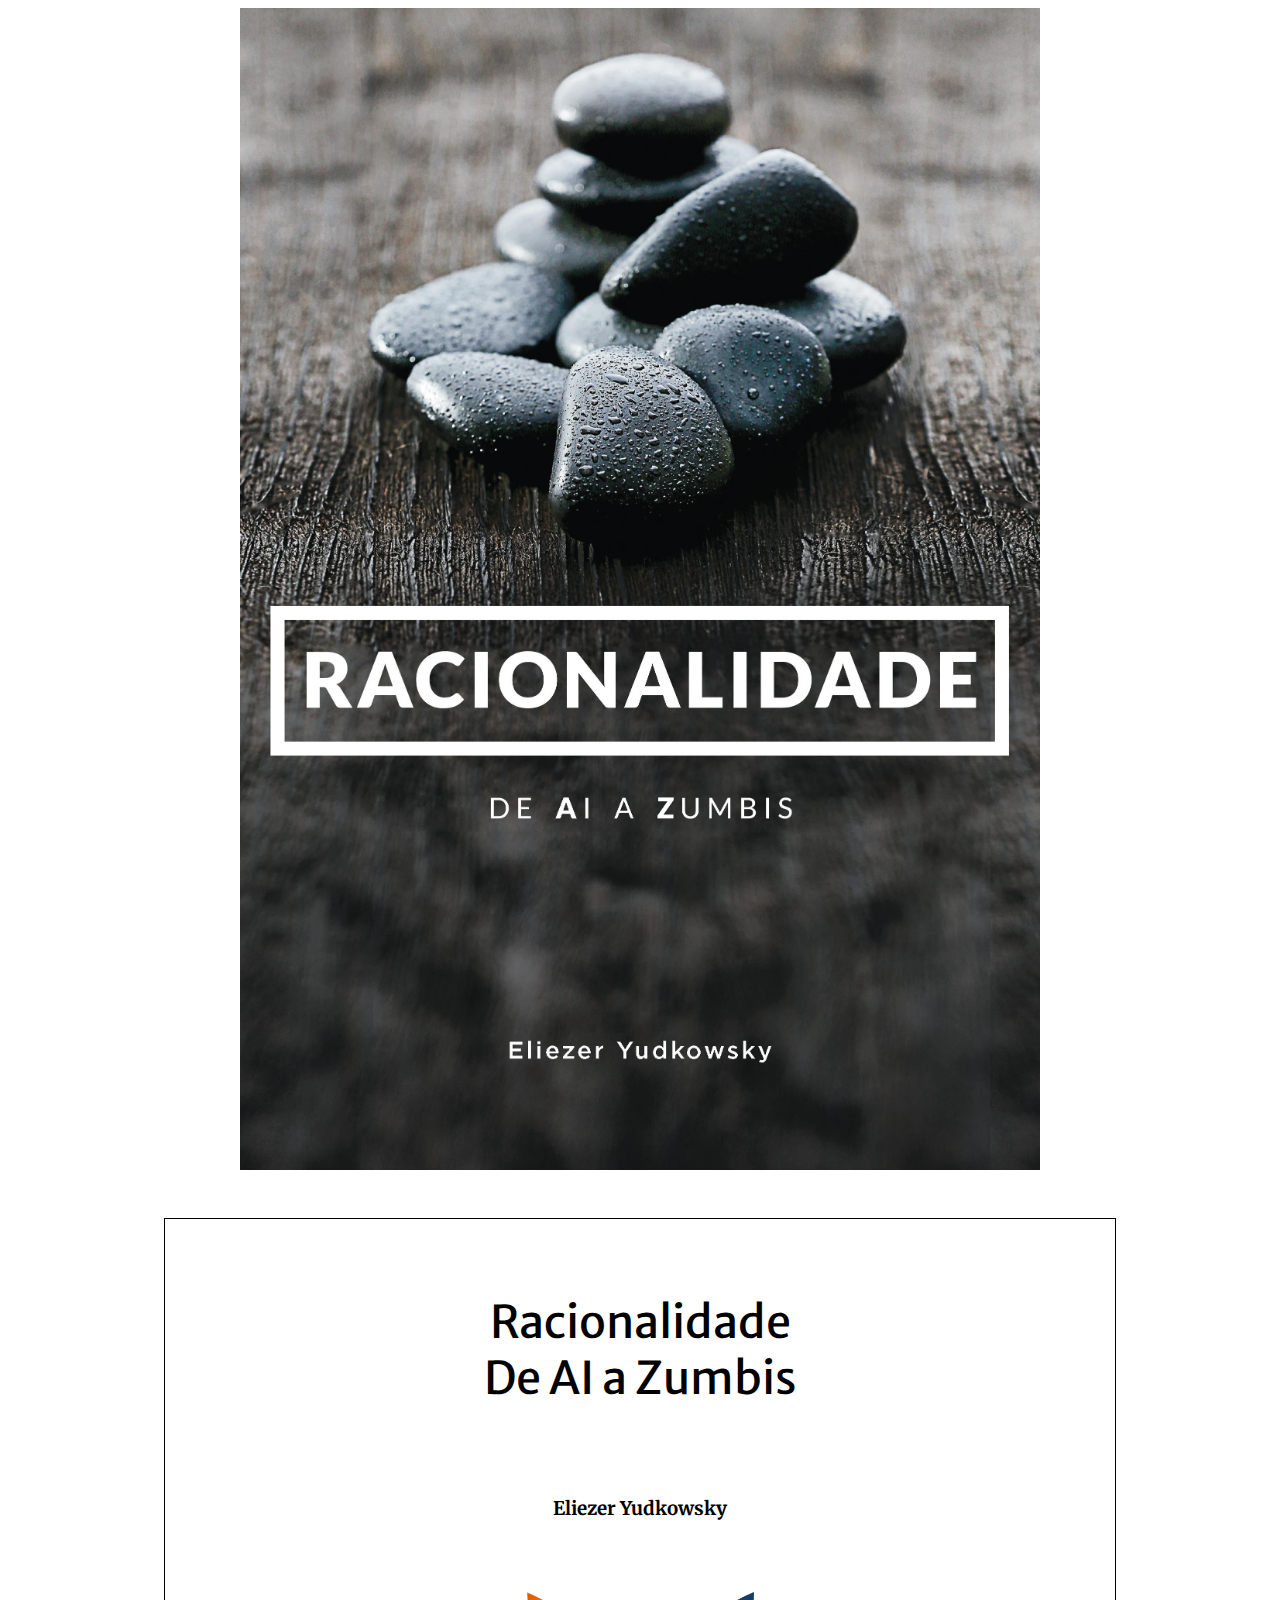
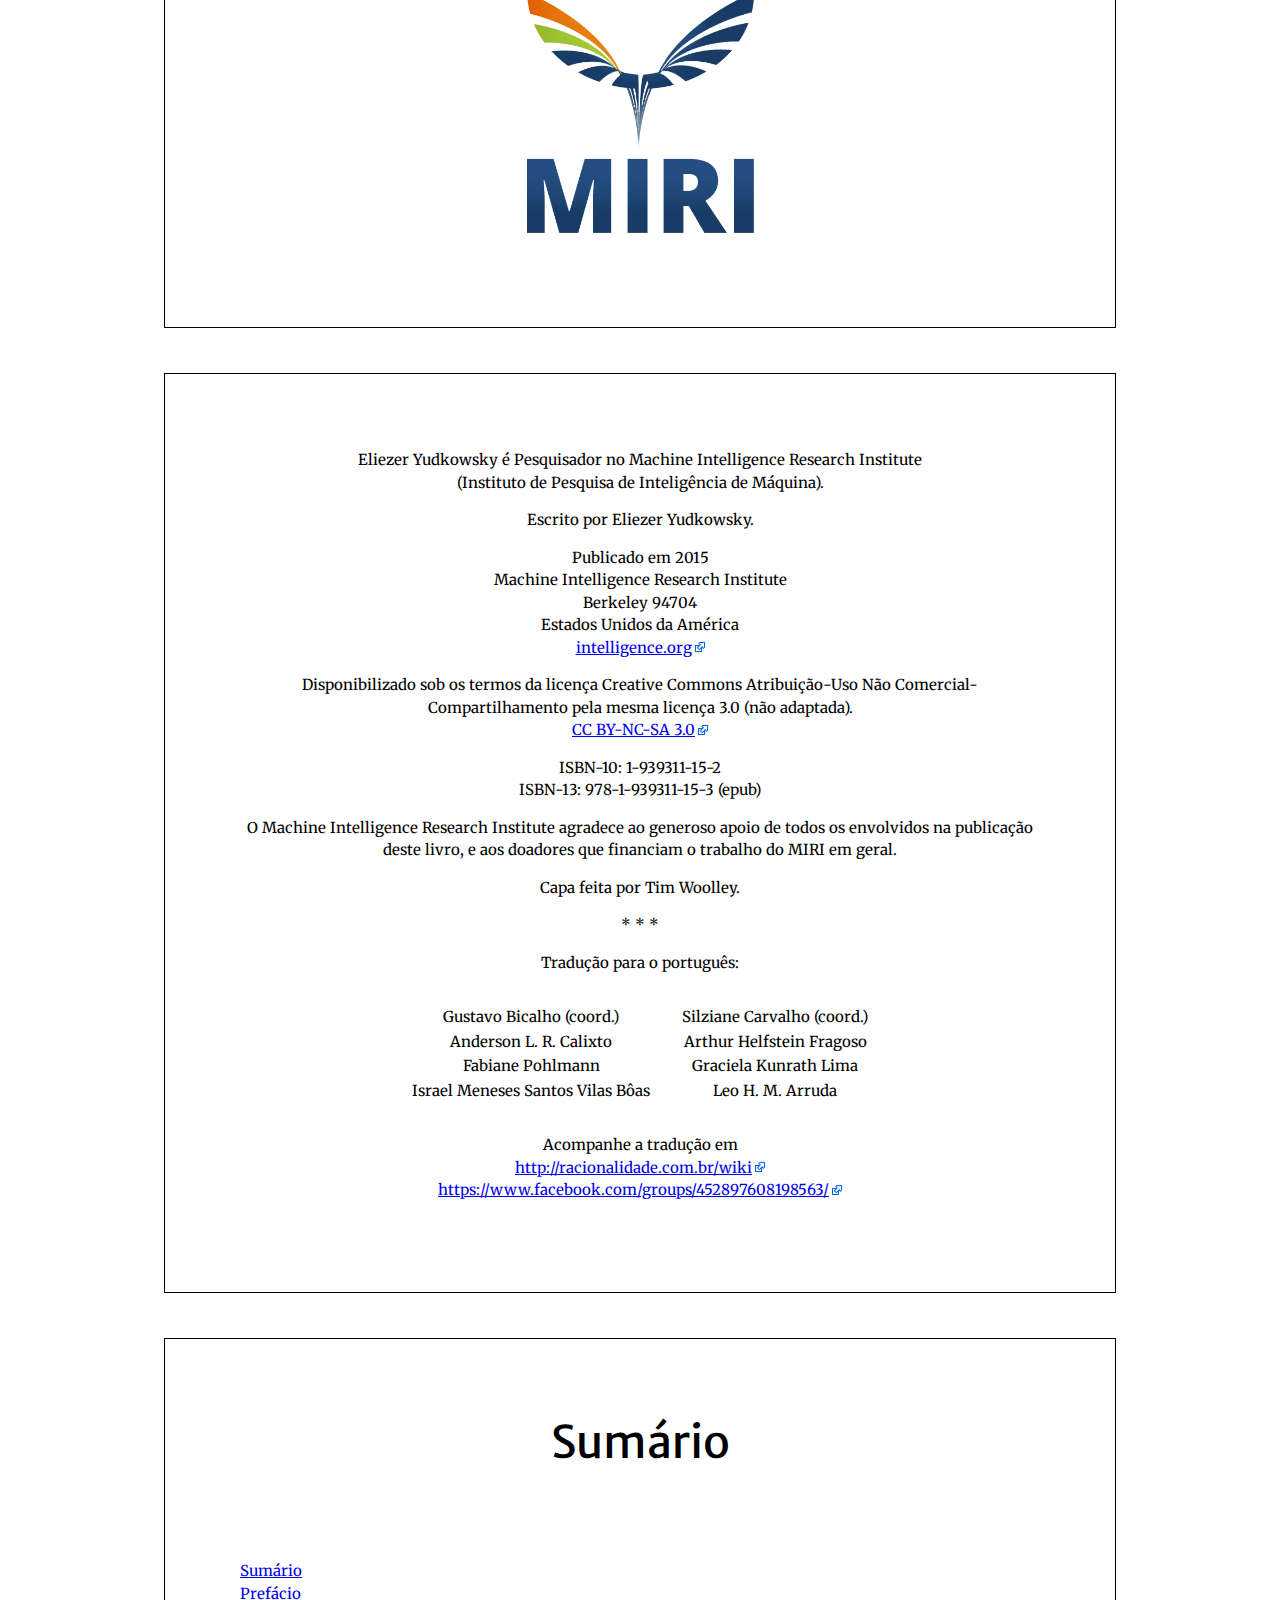
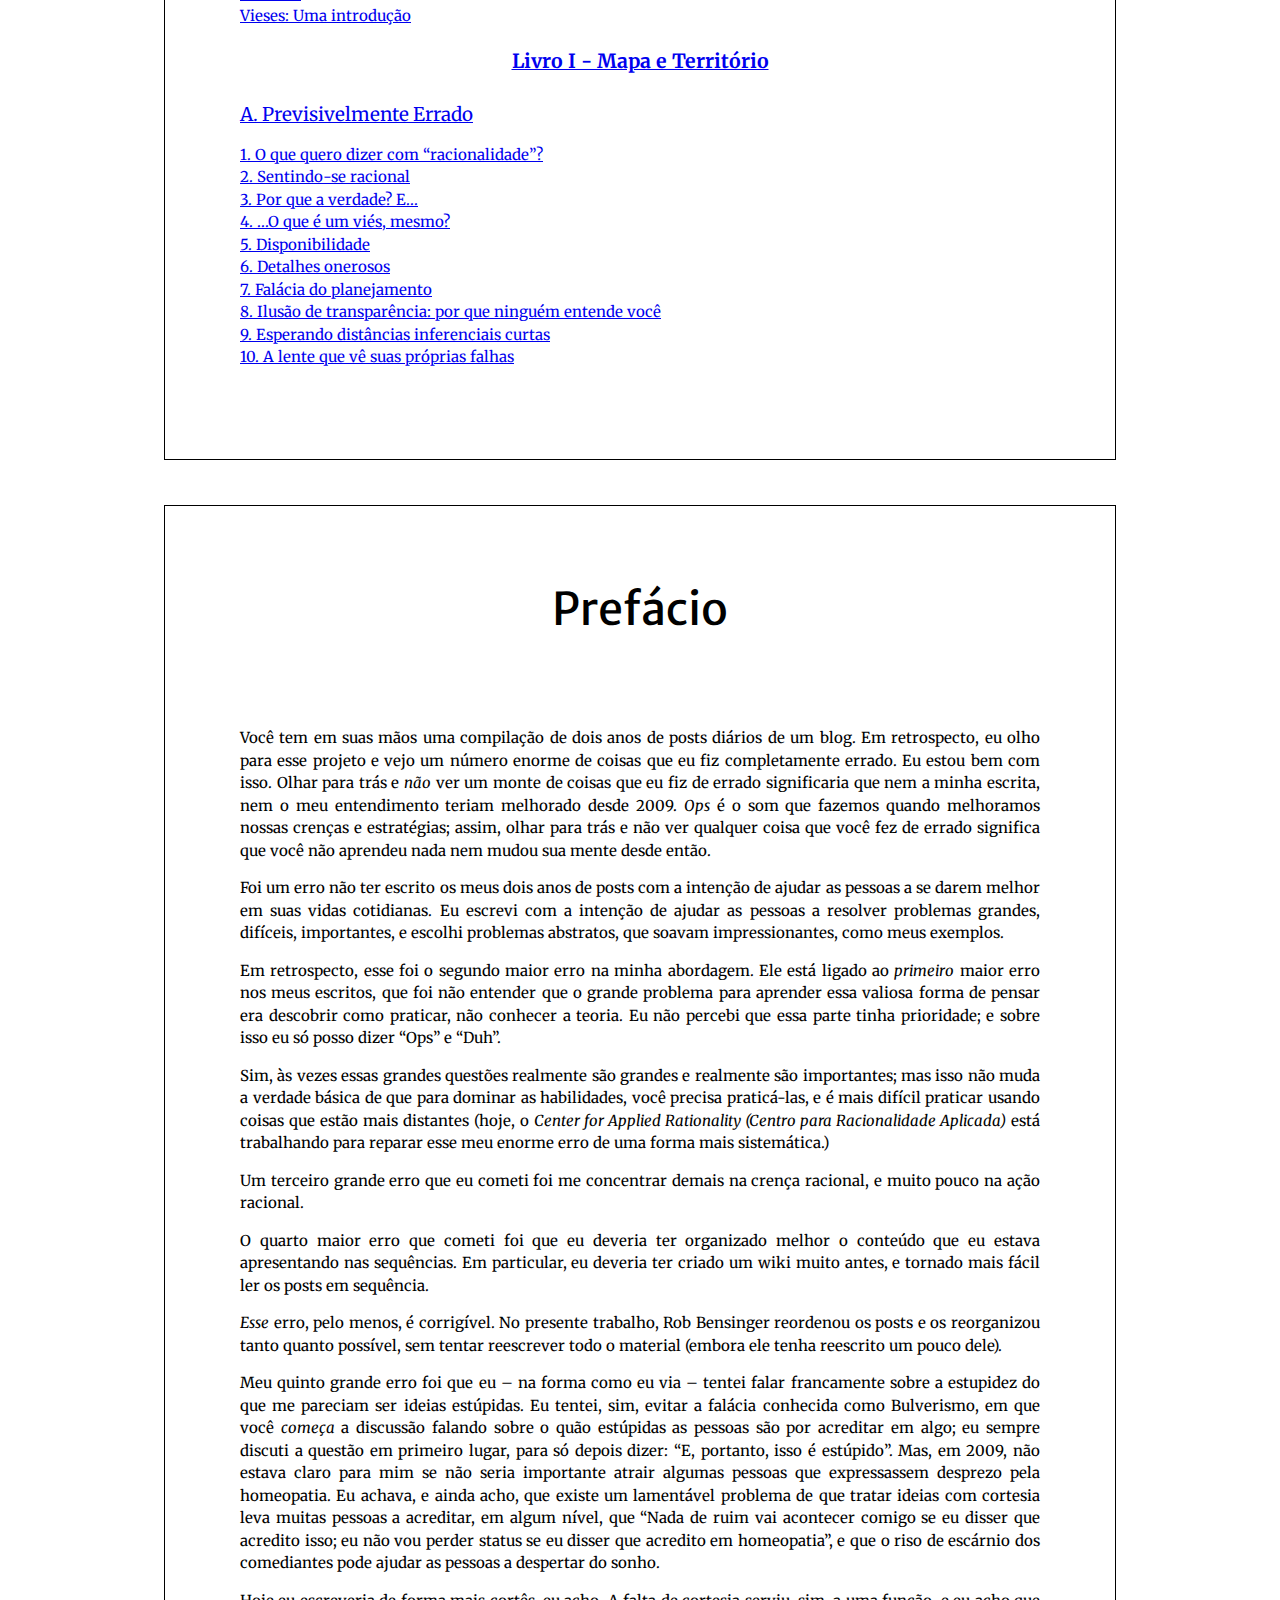
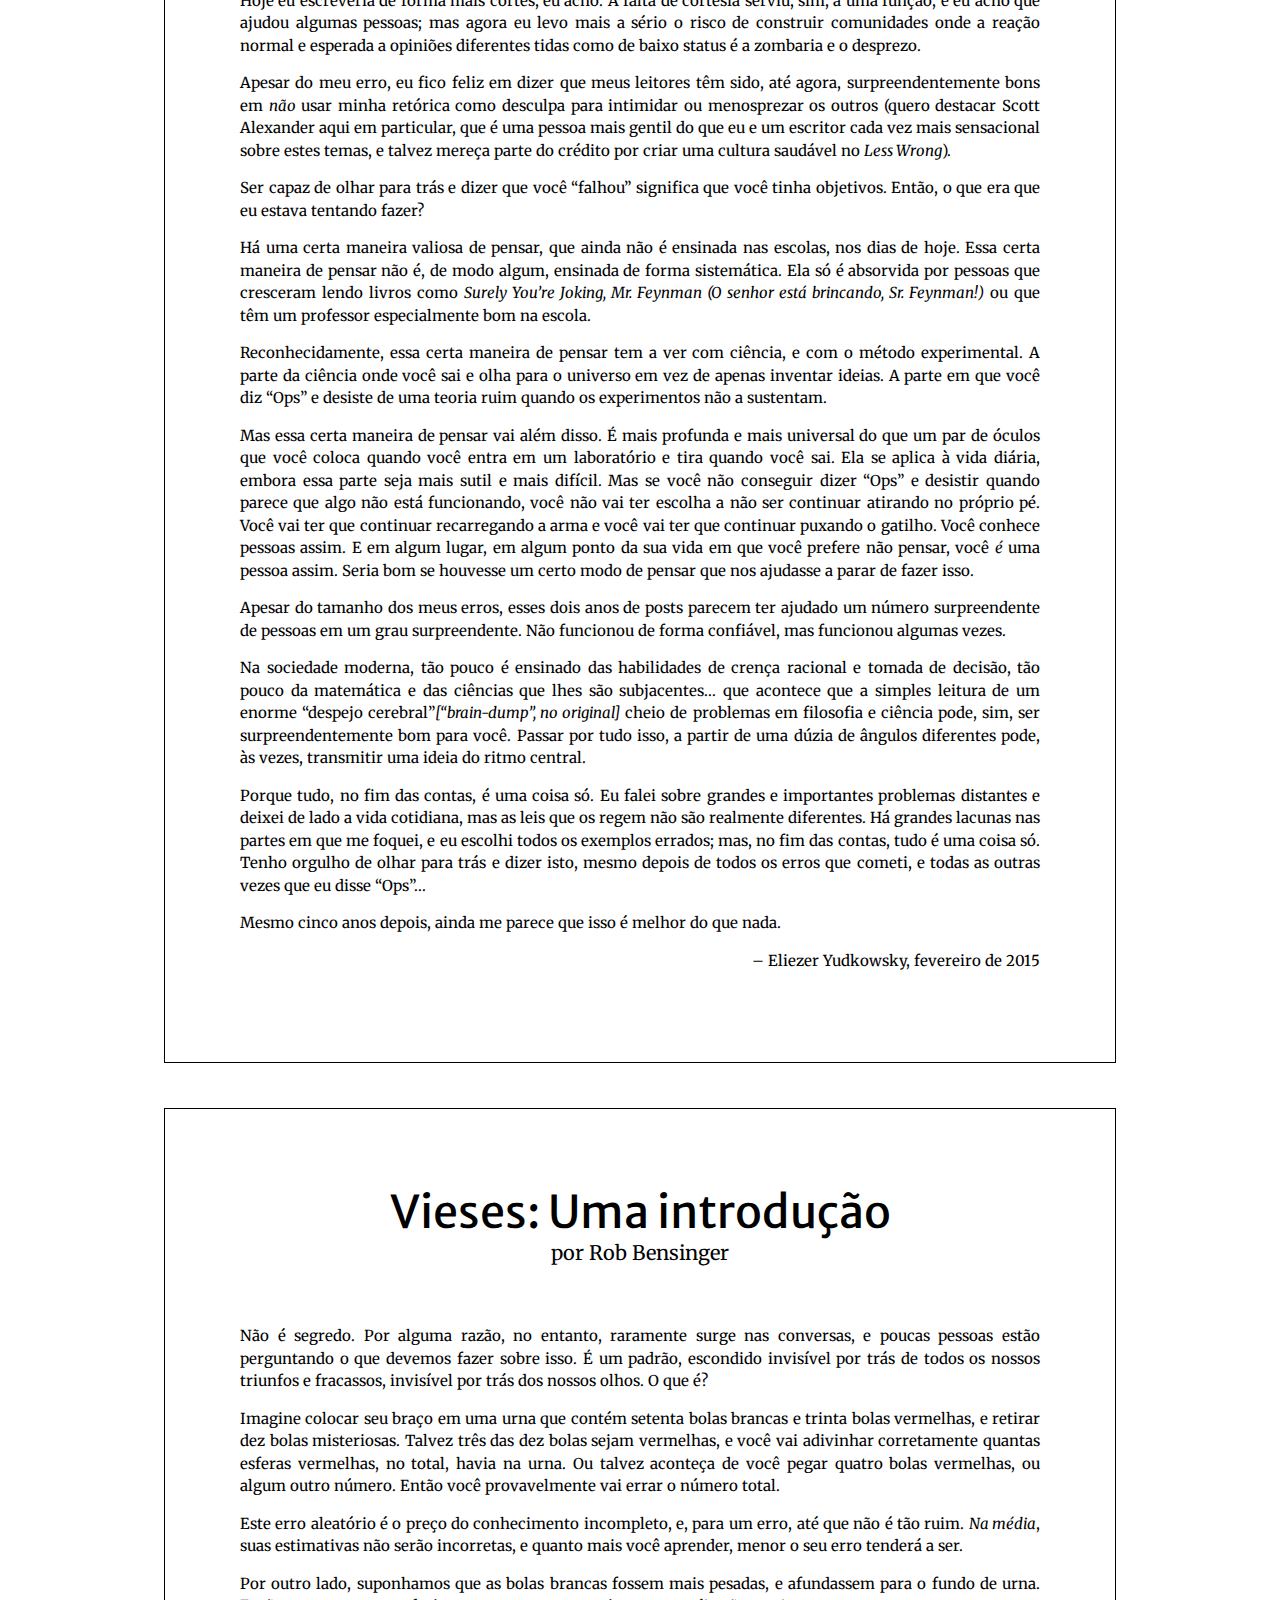
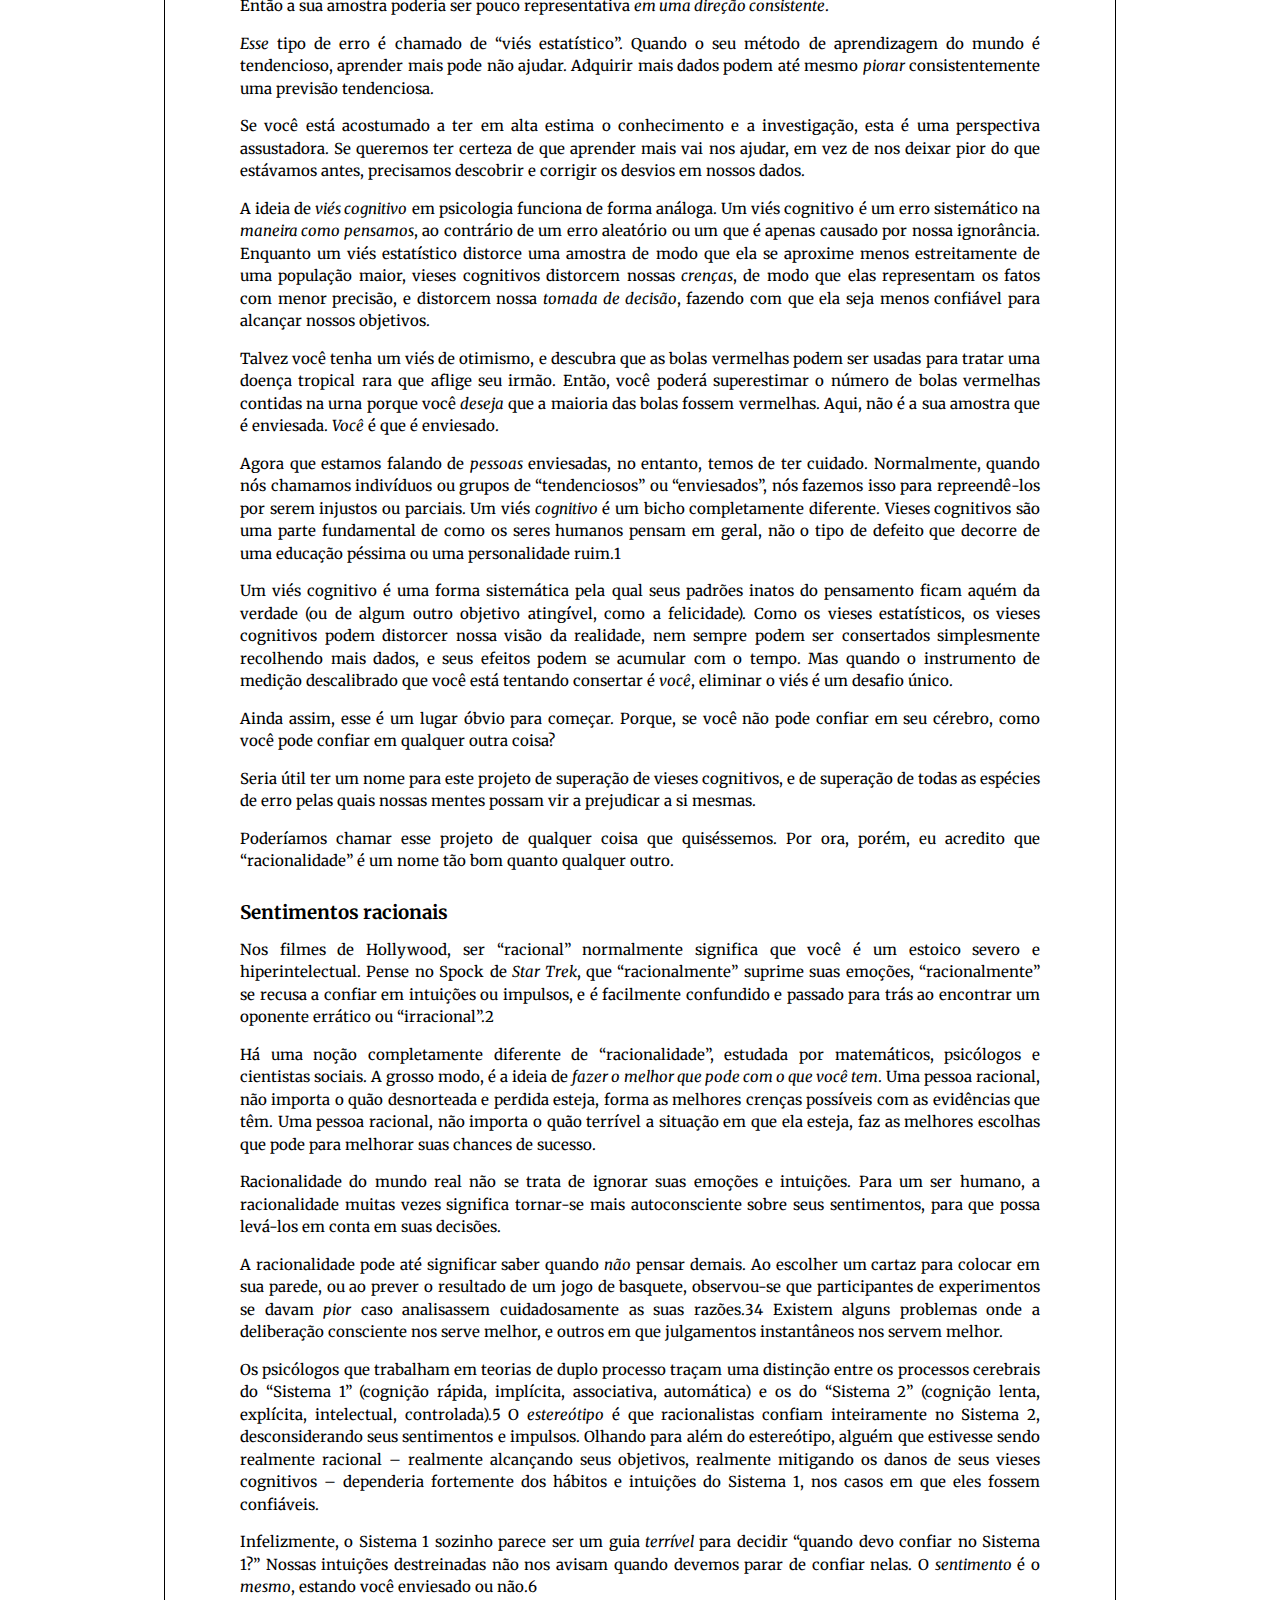
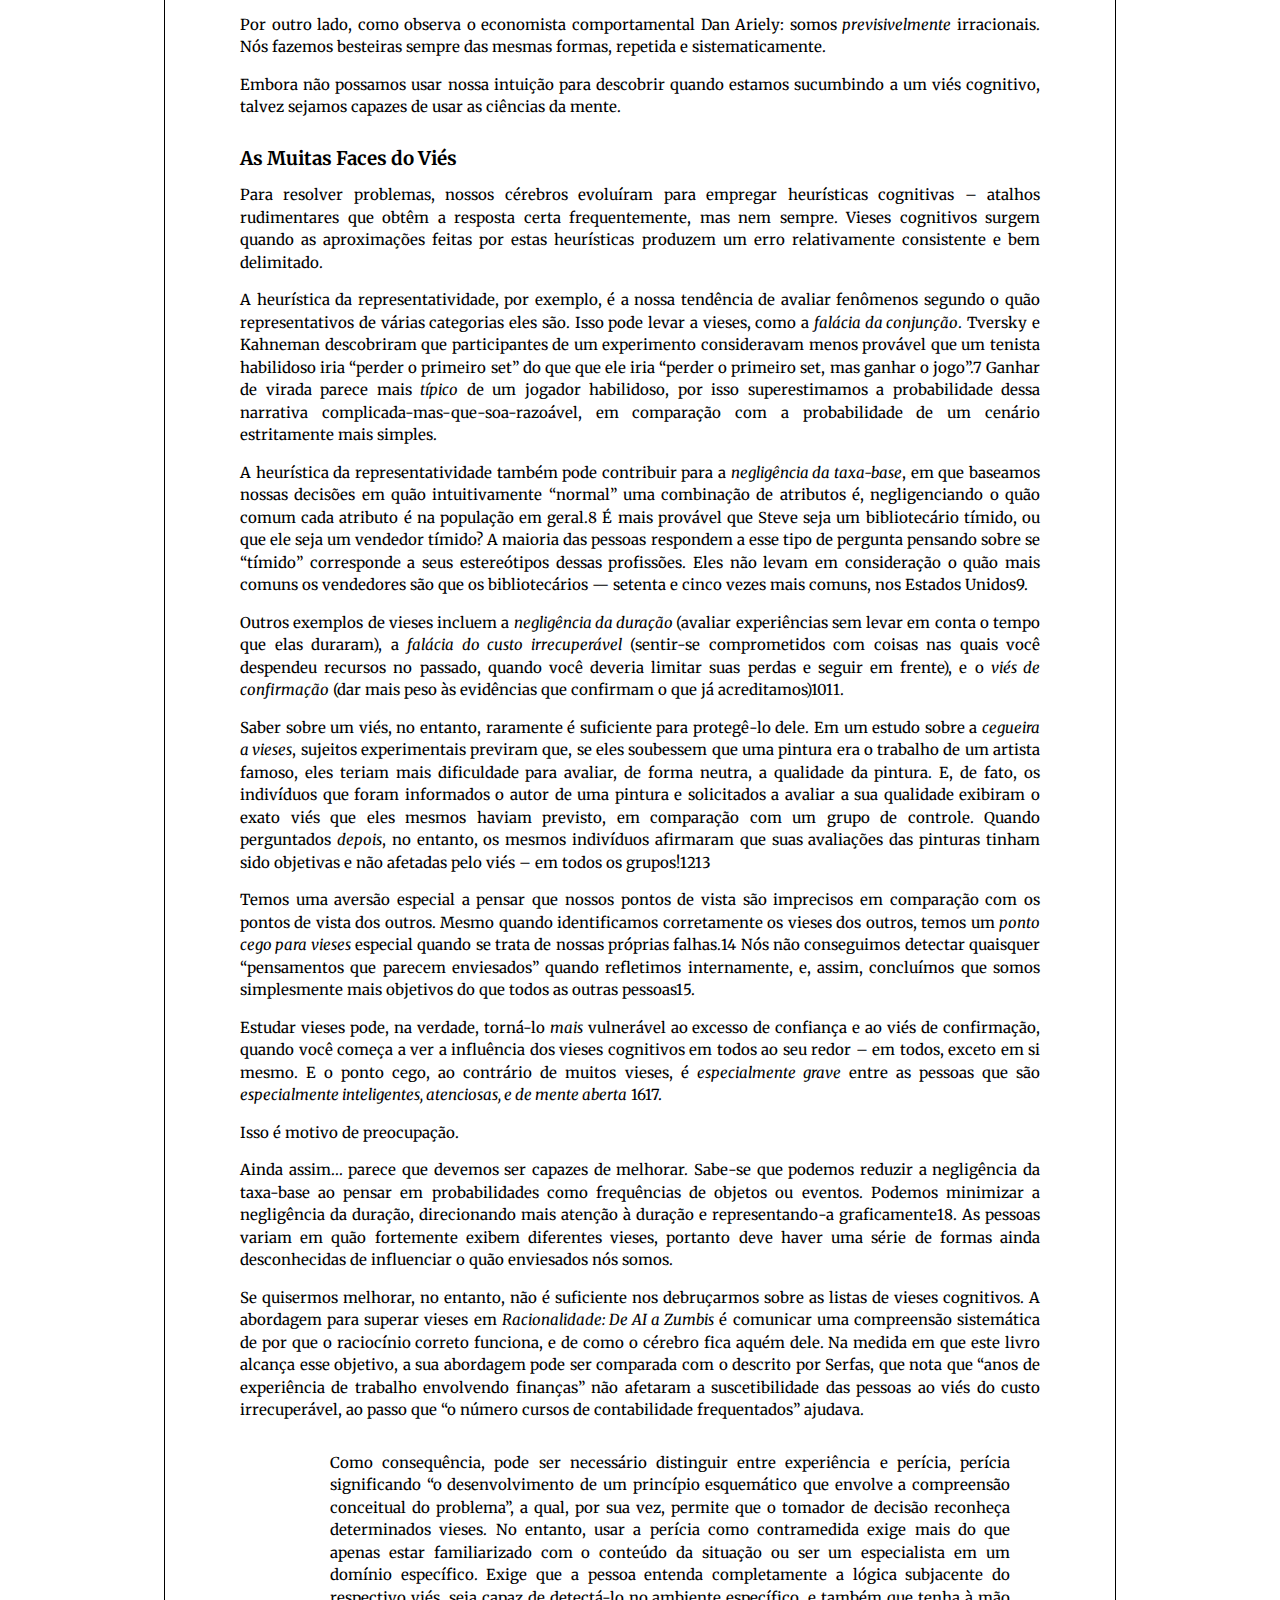
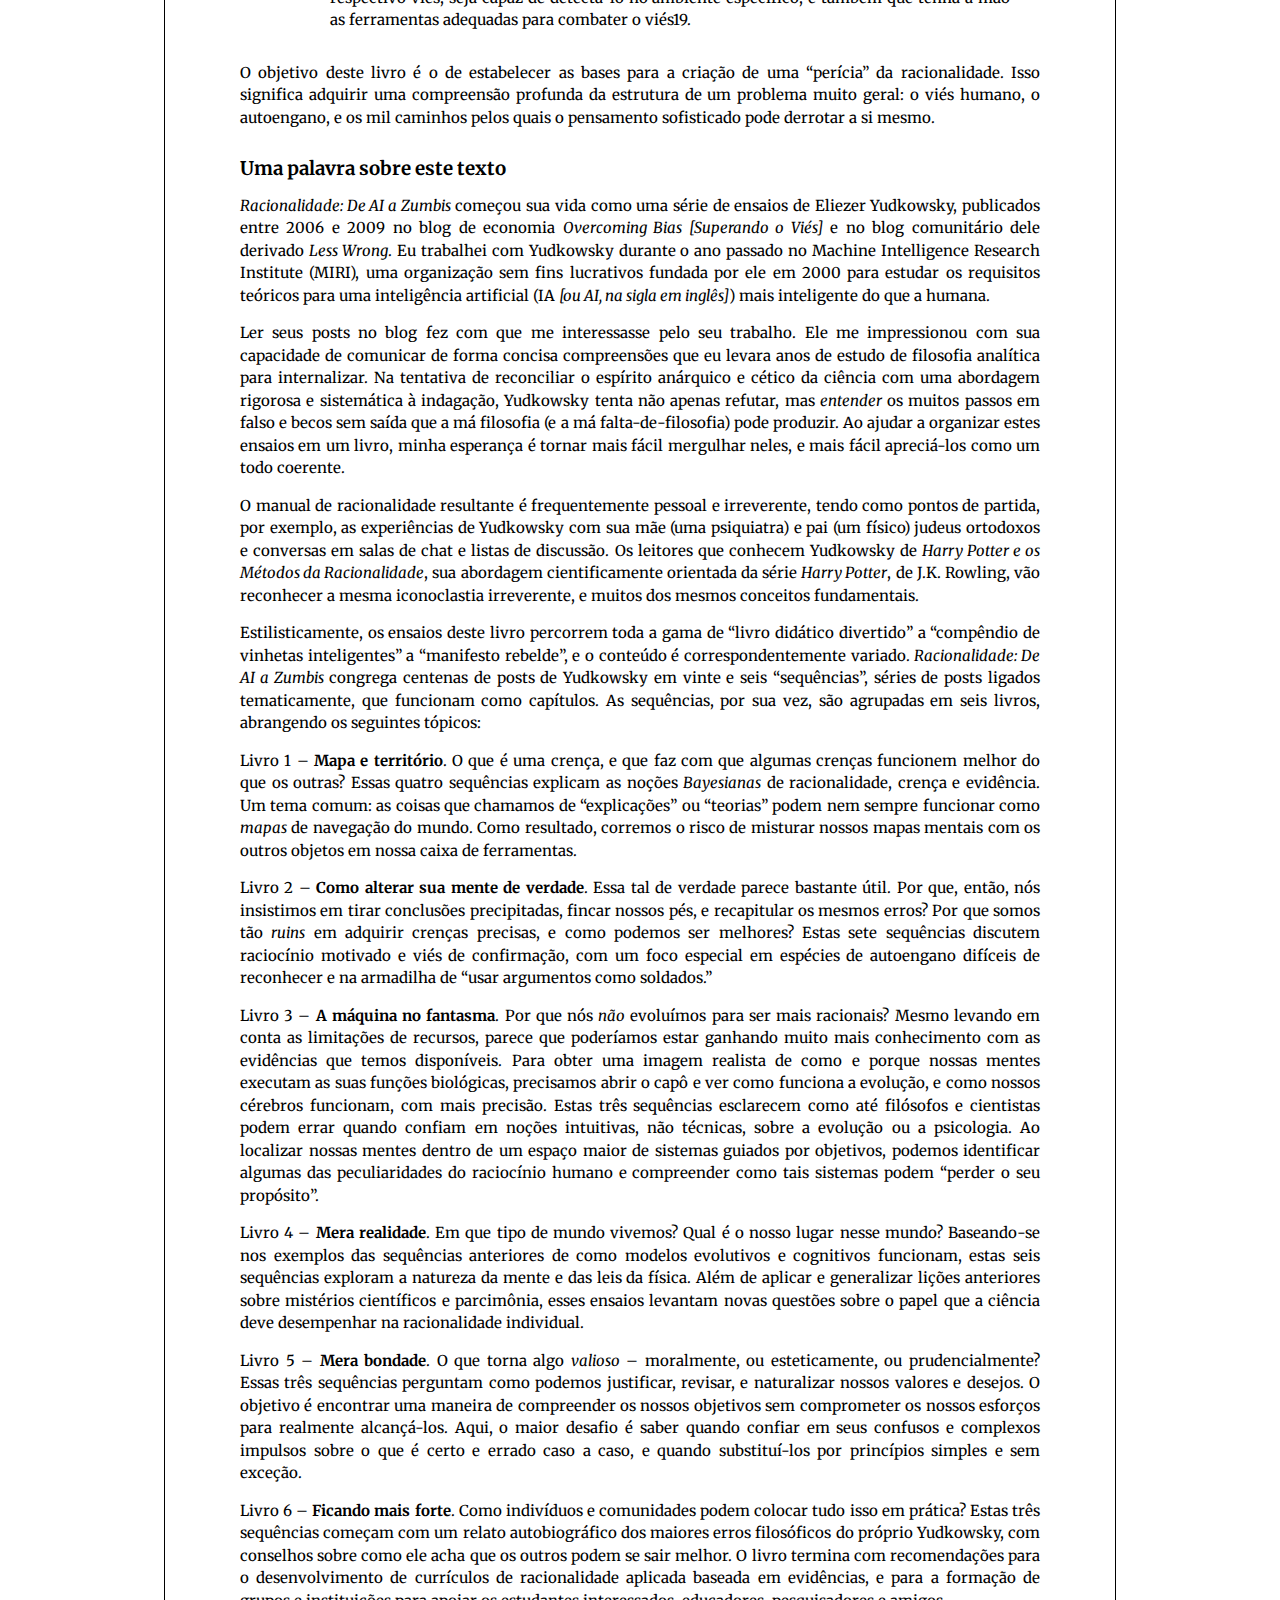
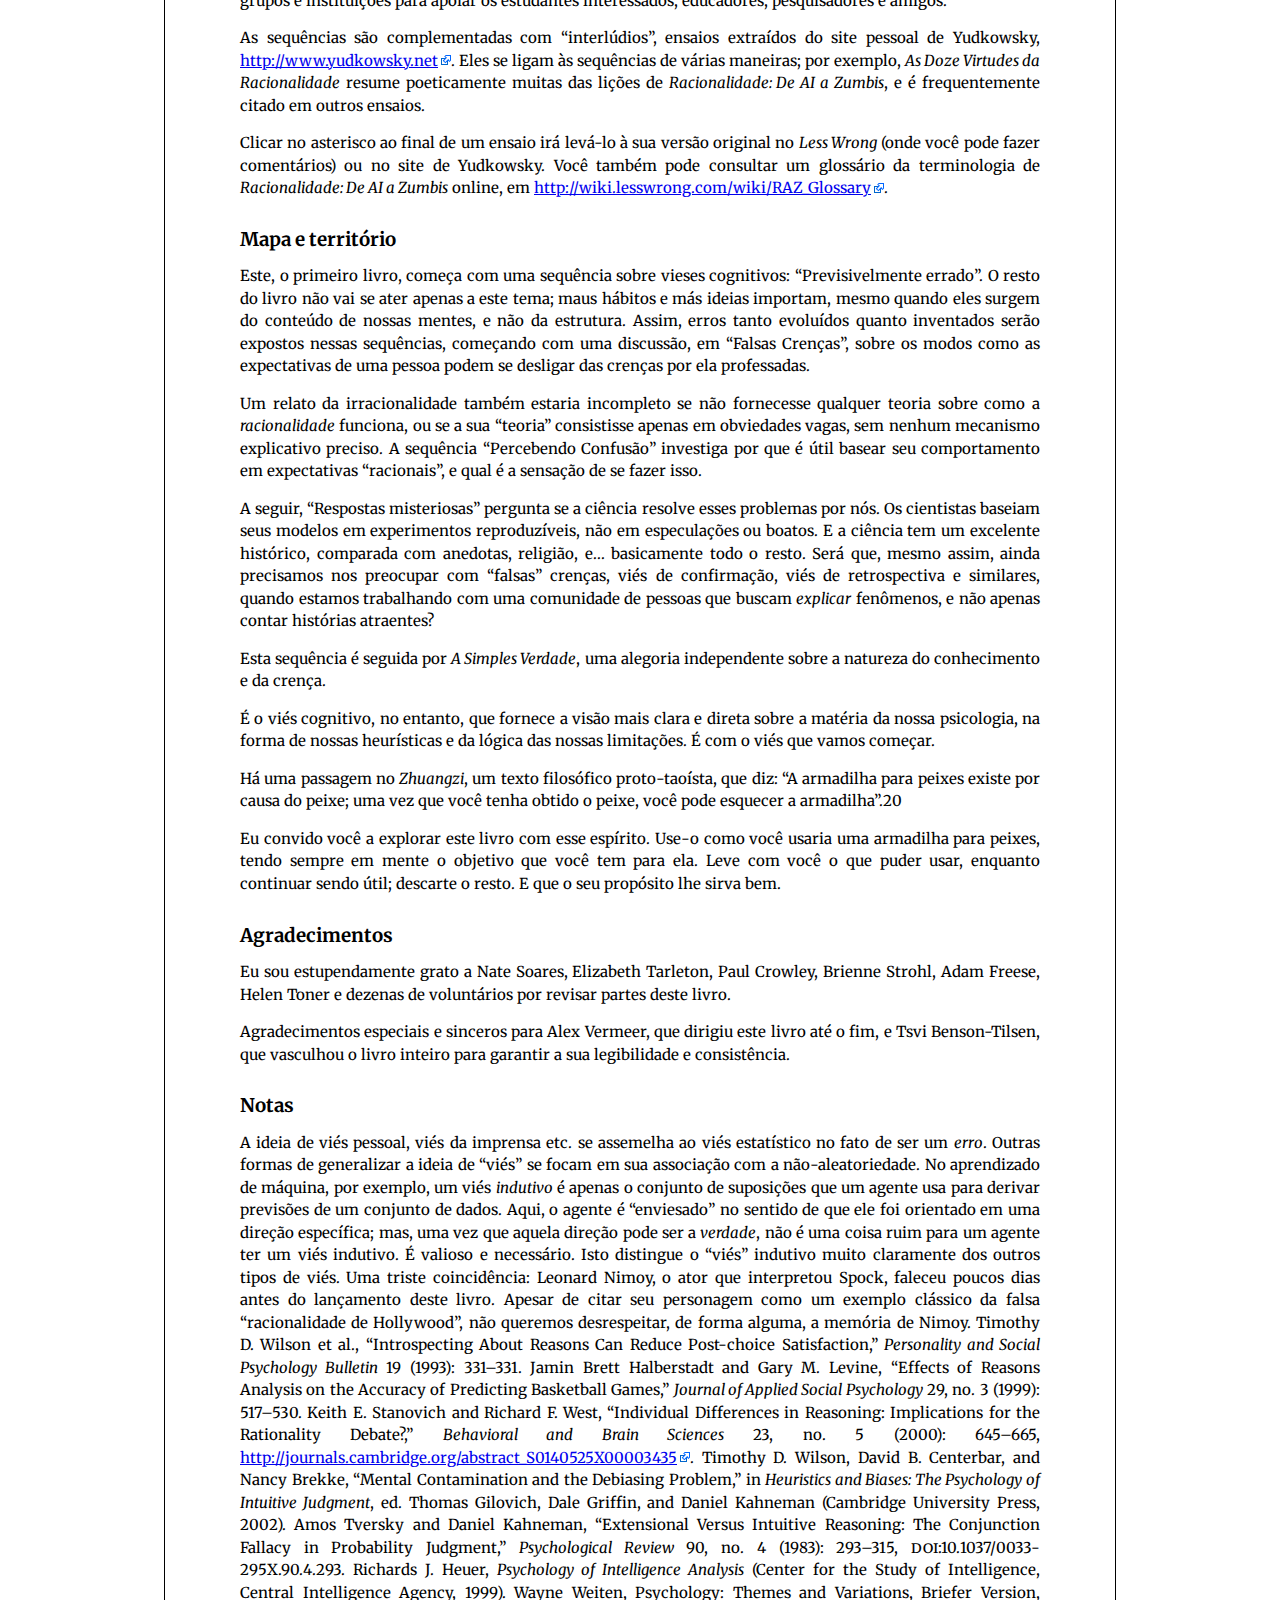
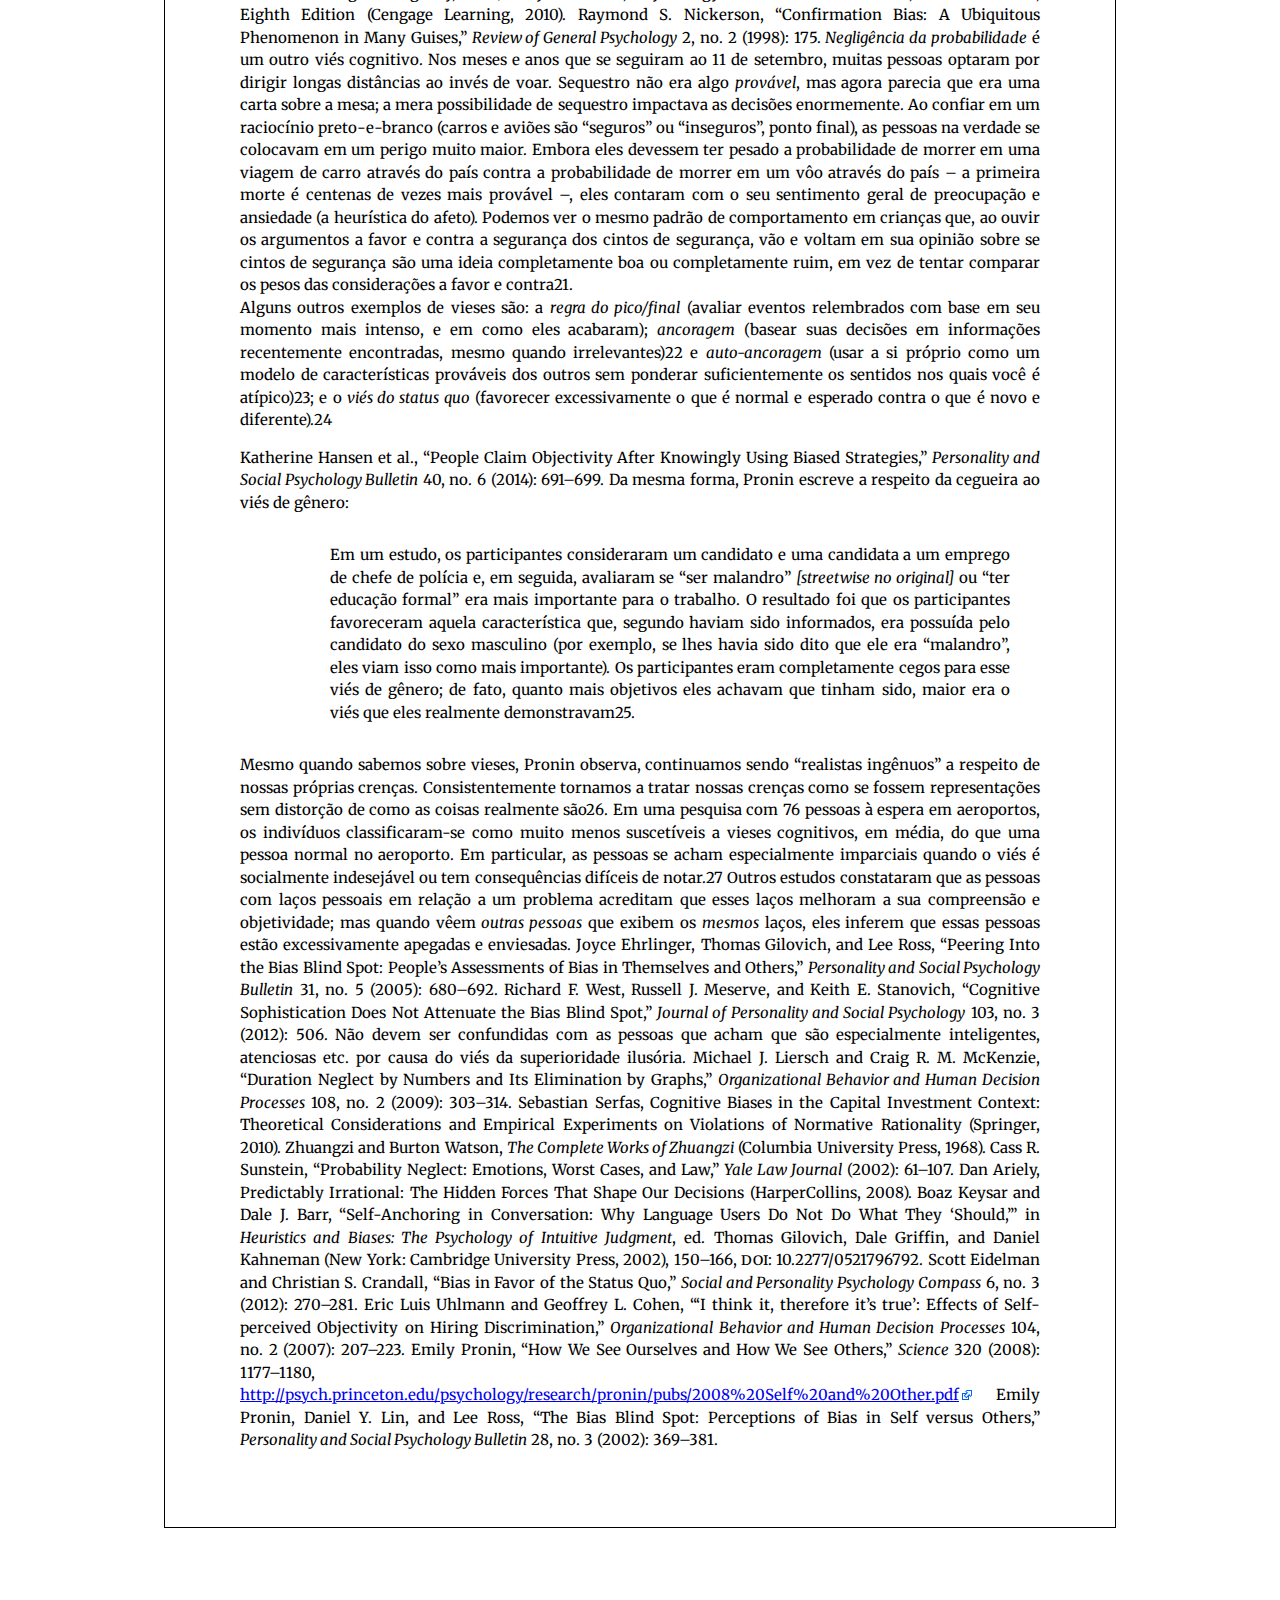
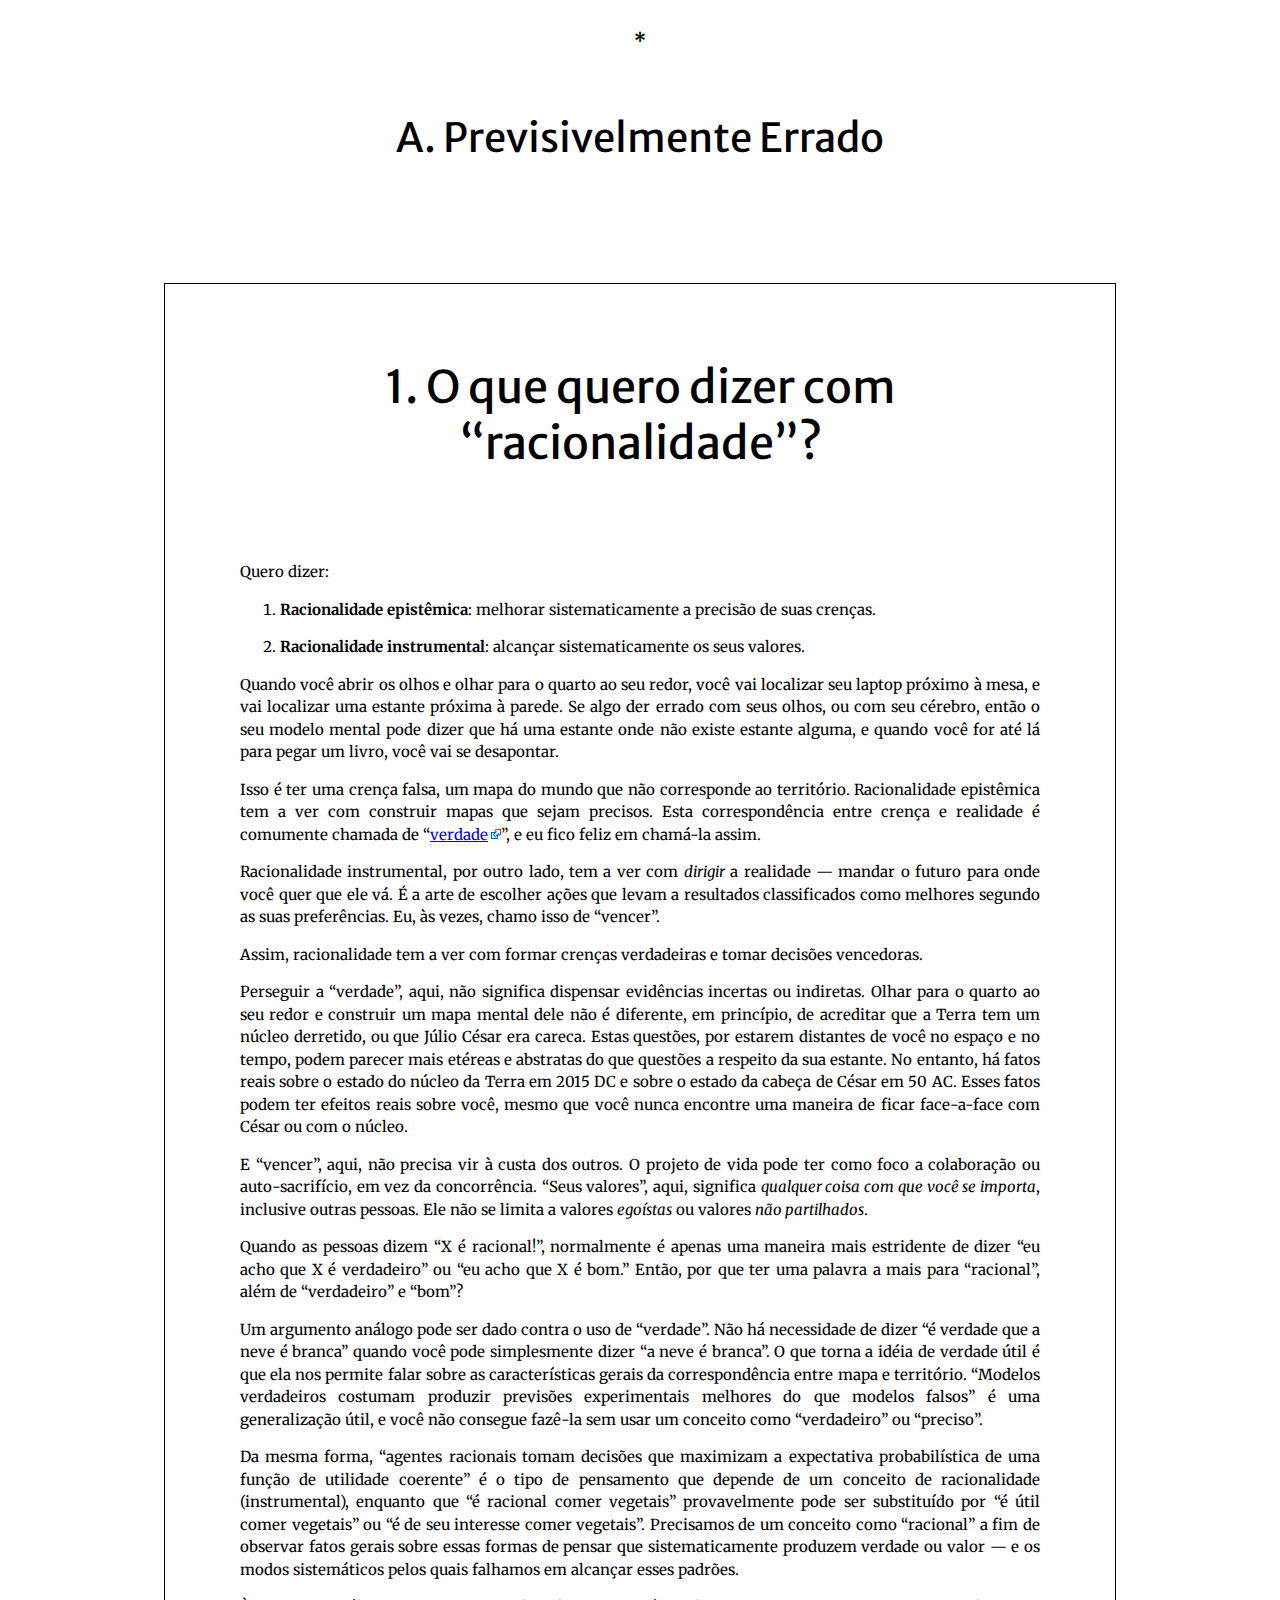
==== commit fc622ba0: "add <book>" ====
--- a/index.html
+++ b/index.html
@@ -227,7 +227,7 @@
 
 </section>
 
-<section id="book-i"><h1 class="book-title">I - Mapa e Território</h1>
+<book t="I Mapa e Território">
 
   <section id="seq-a"><h1 class="seq-title">A. Previsivelmente Errado</h1>
 
@@ -268,7 +268,7 @@
       <p>A palavra “racional” tem armadilhas em potencial, mas há uma abundância de casos <em>não</em>-limítrofes em que “racional” funciona bem para comunicar o que eu estou pensando. Assim como “irracional”. Nesses casos, eu não tenho medo de usar essas palavras.</p>
       <p>No entanto, deve-se ter cuidado para não <em>abusar</em> da palavra. Você não recebe pontos simplesmente para pronunciá-la em voz alta. Se você falar em demasia sobre o Caminho, você não vai alcançá-lo.</p>
 
-      <p class="endlink"><a target="_blank" href="http://lesswrong.com/lw/31/what_do_we_mean_by_rationality/"></a></p>
+      <endlink>http://lesswrong.com/lw/31/what_do_we_mean_by_rationality/</endlink>
 
       <notes>
         <note><strong>Nota do Editor:</strong> Para uma boa introdução para o problema de Newcomb, ver <a href="http://www.slate.com/articles/arts/egghead/2002/02/thinkinginside_the_boxes.single.html">Holt</a>.<ref>2</ref> De modo mais geral, você pode encontrar definições e explicações para muitos dos termos deste livro no site <a href="http://wiki.lesswrong.com/wiki/RAZ_Glossary">http://wiki.lesswrong.com/wiki/RAZ_Glossary</a></note>
@@ -288,7 +288,7 @@
       <p>Nos meus primórdios, eu nunca tinha certeza se estava <em>tudo bem</em> sentir as coisas fortemente &mdash; se era permitido, se era adequado. Eu não acho que essa confusão surgiu apenas da minha incompreensão juvenil da racionalidade. Tenho observado problemas semelhantes em pessoas que nem sequer aspiram a ser racionalistas; quando estão felizes, eles se perguntam se eles realmente estão autorizados a ser felizes, e quando eles estão tristes, eles nunca têm certeza se devem fugir da emoção ou não. Desde os dias de Sócrates, pelo menos, e provavelmente muito antes, a maneira de parecer culto e sofisticado tem sido nunca deixar ninguém ver você se importar fortemente com alguma coisa. É <em>embaraçoso</em> sentir &mdash; simplesmente não se faz na sociedade educada. Você deveria ver os olhares estranhos que recebo quando as pessoas percebem o quanto eu me importo com racionalidade. Não é o assunto incomum, eu acho, mas é que eles não estão acostumados a ver adultos sãos que visivelmente se preocupam com <em>alguma coisa</em>.</p>
       <p>Mas eu sei, agora, que não há nada de errado com sentir intensamente. Desde que adotei a regra de “O que pode ser destruído pela verdade deve ser”, eu também vim a perceber que “Aquilo que a verdade nutre deve prosperar”. Quando acontece alguma coisa boa, eu fico feliz, e não há nenhuma confusão em minha mente sobre se é racional eu ficar feliz. Quando <a target="_blank" href="http://yudkowsky.net/other/yehuda/">algo terrível acontece</a>, eu não fujo da minha tristeza procurando falsas consolações e falsos lados bons. Eu visualizo o passado e o futuro da humanidade, as dezenas de bilhões de mortes ao longo da nossa história, a miséria e o medo, a busca por respostas, as mãos trêmulas esticando-se para fora de tanto sangue, o que poderemos nos tornar um dia, quando fizermos das estrelas nossas cidades, toda aquela escuridão e toda aquela luz &mdash; eu sei que eu nunca poderei realmente entender, e eu não tenho as palavras para dizer. Apesar de toda a minha filosofia, eu ainda tenho vergonha de confessar emoções fortes, e provavelmente você está desconfortável em ouvi-las. Mas eu sei, agora, que é racional sentir.</p>
 
-      <p class="endlink"><a target="_blank" href="http://lesswrong.com/lw/hp/feeling_rational/"></a></p>
+      <endlink>http://lesswrong.com/lw/hp/feeling_rational/</endlink>
 
     </article>
 
@@ -305,7 +305,7 @@
       <p>E, no entanto, se é para melhorarmos nossas técnicas de racionalidade, indo além dos padrões de desempenho definidos pelos caçadores-coletores, nós precisaremos de crenças deliberadas sobre como pensar corretamente. Quando escrevemos novos programas mentais para nós mesmos, eles começam no Sistema 2, o sistema deliberativo, e apenas lentamente – se em algum momento – são treinados em nosso circuito neural que subjaz ao Sistema 1. Então, se há certos tipos de pensamento que nós descobrirmos que queremos <em>evitar</em> – como, digamos, vieses – isso será representado dentro do Sistema 2 como uma injunção para não pensar dessa forma; um dever professado de evitá-los.</p>
       <p>Se nós queremos a verdade, nós podemos obtê-la mais efetivamente pensando de certas maneiras, em vez de outras; essas são as técnicas de racionalidade. Algumas dessas técnicas de racionalidade envolvem superar uma certa classe de obstáculos, os vieses...</p>
 
-      <p class="endlink"><a target="_blank" href="http://lesswrong.com/lw/go/why_truth_and/"></a></p>
+      <endlink>http://lesswrong.com/lw/go/why_truth_and/</endlink>
 
     </article>
 
@@ -324,7 +324,7 @@
       <p>Pessoalmente, eu vejo nossa missão em termos de aquisição de habilidades pessoais de racionalidade, de aprimoramento das técnicas de descoberta da verdade. O desafio é obter o objetivo positivo da verdade, não evitar o alvo negativo da falha. O espaço de falha é amplo, erros infinitos de infinita variedade. É difícil descrever um espaço tão gigantesco: “O que é verdade para uma maçã pode não ser para outra maçã; por isso, mais pode ser dito de uma única maçã do que de todas as maçãs do mundo”. O espaço de sucesso é mais restrito e, por conseguinte, mais pode ser dito sobre ele.</p>
       <p>Embora eu não repudie (como se pode ver) discutir definições, nós devemos lembrar que esse não é nosso objetivo primário. Nós estamos aqui para seguir na grande busca humana pela verdade; pois nós temos uma necessidade desesperada de conhecimento, e, além disso, nós somos curiosos. Para alcançarmos esse fim, nos empenhemos para superar sejam quais forem os obstáculos que estejam em nosso caminho, quer nós os chamemos de “vieses”, quer não.</p>
 
-      <p class="endlink"><a target="_blank" href="http://lesswrong.com/lw/gp/whats_a_bias_again/"></a></p>
+      <endlink>http://lesswrong.com/lw/gp/whats_a_bias_again/</endlink>
 
     </article>
 
@@ -338,7 +338,7 @@
       <p>Burton et al. relatam que, quando barragens e diques são construídos, eles reduzem a frequência das inundações, e assim, aparentemente, criam uma falsa sensação de segurança, levando a precauções reduzidas <ref>4</ref>. Embora a construção de barragens diminua a <em>frequência</em> das inundações, os danos <em>por inundação</em> depois são tão maiores que a média anual de dano <em>aumenta.</em> O sábio seria extrapolar a partir da memória de pequenos perigos para a possibilidade de grandes perigos. Em vez disso, a experiência passada de pequenos perigos parece definir um limite superior para o risco percebido. Uma sociedade bem protegida contra os riscos menores não toma nenhuma providência contra os riscos maiores, construindo em planícies de inundação uma vez que as inundações menores comuns são eliminadas. Uma sociedade sujeita regularmente a riscos menores trata esses perigos menores como um limite superior para o tamanho dos riscos, protegendo-se contra as pequenas inundações regulares, mas não contra ocasionais grandes inundações.</p>
       <p>A memória nem sempre é um bom guia para probabilidades no passado, quanto menos no futuro.</p>
 
-      <p class="endlink"><a target="_blank" href="http://lesswrong.com/lw/j5/availability/"></a></p>
+      <endlink>http://lesswrong.com/lw/j5/availability/</endlink>
 
       <notes>
         <note>Sarah Lichtenstein et al., “Judged Frequency of Lethal Events,” <em>Journal of Experimental Psychology: Human Learning and Memory</em> 4, no. 6 (1978): 551–578, <span class="doi">doi</span>:<a target="_blank" href="http://dx.doi.org/10.1037/0278-7393.4.6.551">10.1037/0278-7393.4.6.551</a>.</note>
@@ -376,7 +376,7 @@
         <p><em>Não há palha alguma que não tenha o poder de quebrar suas costas.</em></p>
       </blockquote>
 
-      <p class="endlink"><a target="_blank" href="http://lesswrong.com/lw/jk/burdensome_details/"></a></p>
+      <endlink>http://lesswrong.com/lw/jk/burdensome_details/</endlink>
 
       <notes>
         <note>William S. Gilbert e Arthur Sullivan, <em>The Mikado</em>, Opera, 1885.</note>
@@ -415,7 +415,7 @@
       <p>Portanto, há uma maneira bastante confiável de corrigir a falácia de planejamento, se você está fazendo algo <em>em linhas gerais</em> similar a uma classe de projetos anteriores de referência. Basta perguntar quanto tempo projetos semelhantes tomaram no passado, sem considerar <em>qualquer</em> das propriedades especiais deste projeto. Melhor ainda, perguntar a um observador externo experiente quanto tempo projetos semelhantes levaram.</p>
       <p>Você receberá de volta uma resposta que soa terrivelmente longa, e claramente demonstra total falta de compreensão das razões especiais pelas quais essa tarefa em particular levará menos tempo. Esta resposta é verdadeira. Lide com ela.</p>
 
-      <p class="endlink"><a target="_blank" href="http://lesswrong.com/lw/jg/planning_fallacy/"></a></p>
+      <endlink>http://lesswrong.com/lw/jg/planning_fallacy/</endlink>
 
       <notes>
         <note>Roger Buehler, Dale Griffin, e Michael Ross, “Inside the Planning Fallacy: The Causes and Consequences of Optimistic Time Predictions,” em Gilovich, Griffin, e Kahneman, <a href="#art-intro-n-23"><em>Heuristics and Biases</em></a>, 250-270.</note>
@@ -441,7 +441,7 @@
       <p>Como Keysar e Barr notam, dois dias antes do ataque da Alemanha à Polônia, Chamberlain enviou uma carta pretendendo deixar claro que a Grã-Bretanha iria à luta se houvesse qualquer invasão.<ref>7</ref> A carta, redigida em diplomatês polido, foi entendida por Hitler como conciliadora &mdash; e os tanques avançaram.</p>
       <p>Não seja rápido demais para culpar aqueles que não compreendem suas frases perfeitamente claras, faladas ou escritas. Há boas chances de que suas palavras sejam mais ambíguas do que você imagina.</p>
 
-      <p class="endlink"><a target="_blank" href="http://lesswrong.com/lw/ke/illusion_of_transparency_why_no_one_understands/"></a></p>
+      <endlink>http://lesswrong.com/lw/ke/illusion_of_transparency_why_no_one_understands/</endlink>
 
       <notes>
         <note>Boaz Keysar, “The Illusory Transparency of Intention: Linguistic Perspective Taking in Text,” <em>Cognitive Psychology</em> 26 (2 1994): 165–208, <span class="doi">doi</span>:<a target="_blank" href="http://dx.doi.org/10.1006/cogp.1994.1006">10.1006/cogp.1994.1006</a>.</note>
@@ -472,7 +472,7 @@
       <p>Ah, e é melhor você não dar nenhuma dica de que <em>você</em> acha que está trabalhando a uma dúzia de passos inferenciais de distância do que a audiência conhece, ou de que <em>você</em> acha que tem conhecimento prévio especial que não está disponível para eles. O público não sabe nada sobre um argumento evolutivo-picológico a respeito de um viés cognitivo de subestimar distâncias inferenciais levando a congestionamentos na comunicação. Eles só vão pensar que você está sendo condescendente.</p>
       <p>E se você acha que consegue explicar o conceito de “distâncias inferenciais sistematicamente subestimadas” brevemente, em poucas palavras, eu tenho uma notícia triste para você...</p>
 
-      <p class="endlink"><a target="_blank" href="http://lesswrong.com/lw/kg/expecting_short_inferential_distances/"></a></p>
+      <endlink>http://lesswrong.com/lw/kg/expecting_short_inferential_distances/</endlink>
 
     </article>
 
@@ -490,7 +490,7 @@
       <p>Perguntar quais crenças fazem você feliz é se voltar para dentro, não para fora — isso lhe diz algo sobre si mesmo, mas não é uma evidência entrelaçada com o ambiente. Não tenho nada, qualquer coisa, contra a felicidade, mas ela deveria <a href="#art-2" title="Sentindo-se racional">emergir da</a> sua imagem do mundo, em vez de mexer indevidamente com os pincéis mentais.</p>
       <p>Se você consegue visualizar isso — se você pode ver que a esperança está mudando demasiadamente seus pensamentos de <em>primeira ordem</em> — se você entende sua mente como um mecanismo de mapeamento com falhas — então você pode aplicar uma correção reflexiva. O cérebro é uma lente falha através da qual se enxerga a realidade. Isto é verdade para os cérebros tanto de camundongos quanto de humanos. Mas o cérebro humano é uma lente falha que pode compreender suas próprias falhas — seus erros sistemáticos, seus vieses — e lhes aplicar correções de segunda ordem. Isto, <em>na prática</em>, torna a lente muito mais poderosa. Não perfeita, mas muito mais poderosa.</p>
 
-      <p class="endlink"><a target="_blank" href="http://lesswrong.com/lw/jm/the_lens_that_sees_its_flaws/"></a></p>
+      <endlink>http://lesswrong.com/lw/jm/the_lens_that_sees_its_flaws/</endlink>
 
       <notes>
         <note>Max Tegmark, “Parallel Universes”, em <em>Science and Ultimate Reality: Quantum Theory, Cosmology, and Complexity</em>, ed. John D. Barrow, Paul Davies CW, e Charles L. Harper Jr. (New York: Cambridge University Press, 2004), 459-491.</note>
@@ -500,7 +500,7 @@
 
   </section>
 
-</section>
+</book>
 
 </body>
 
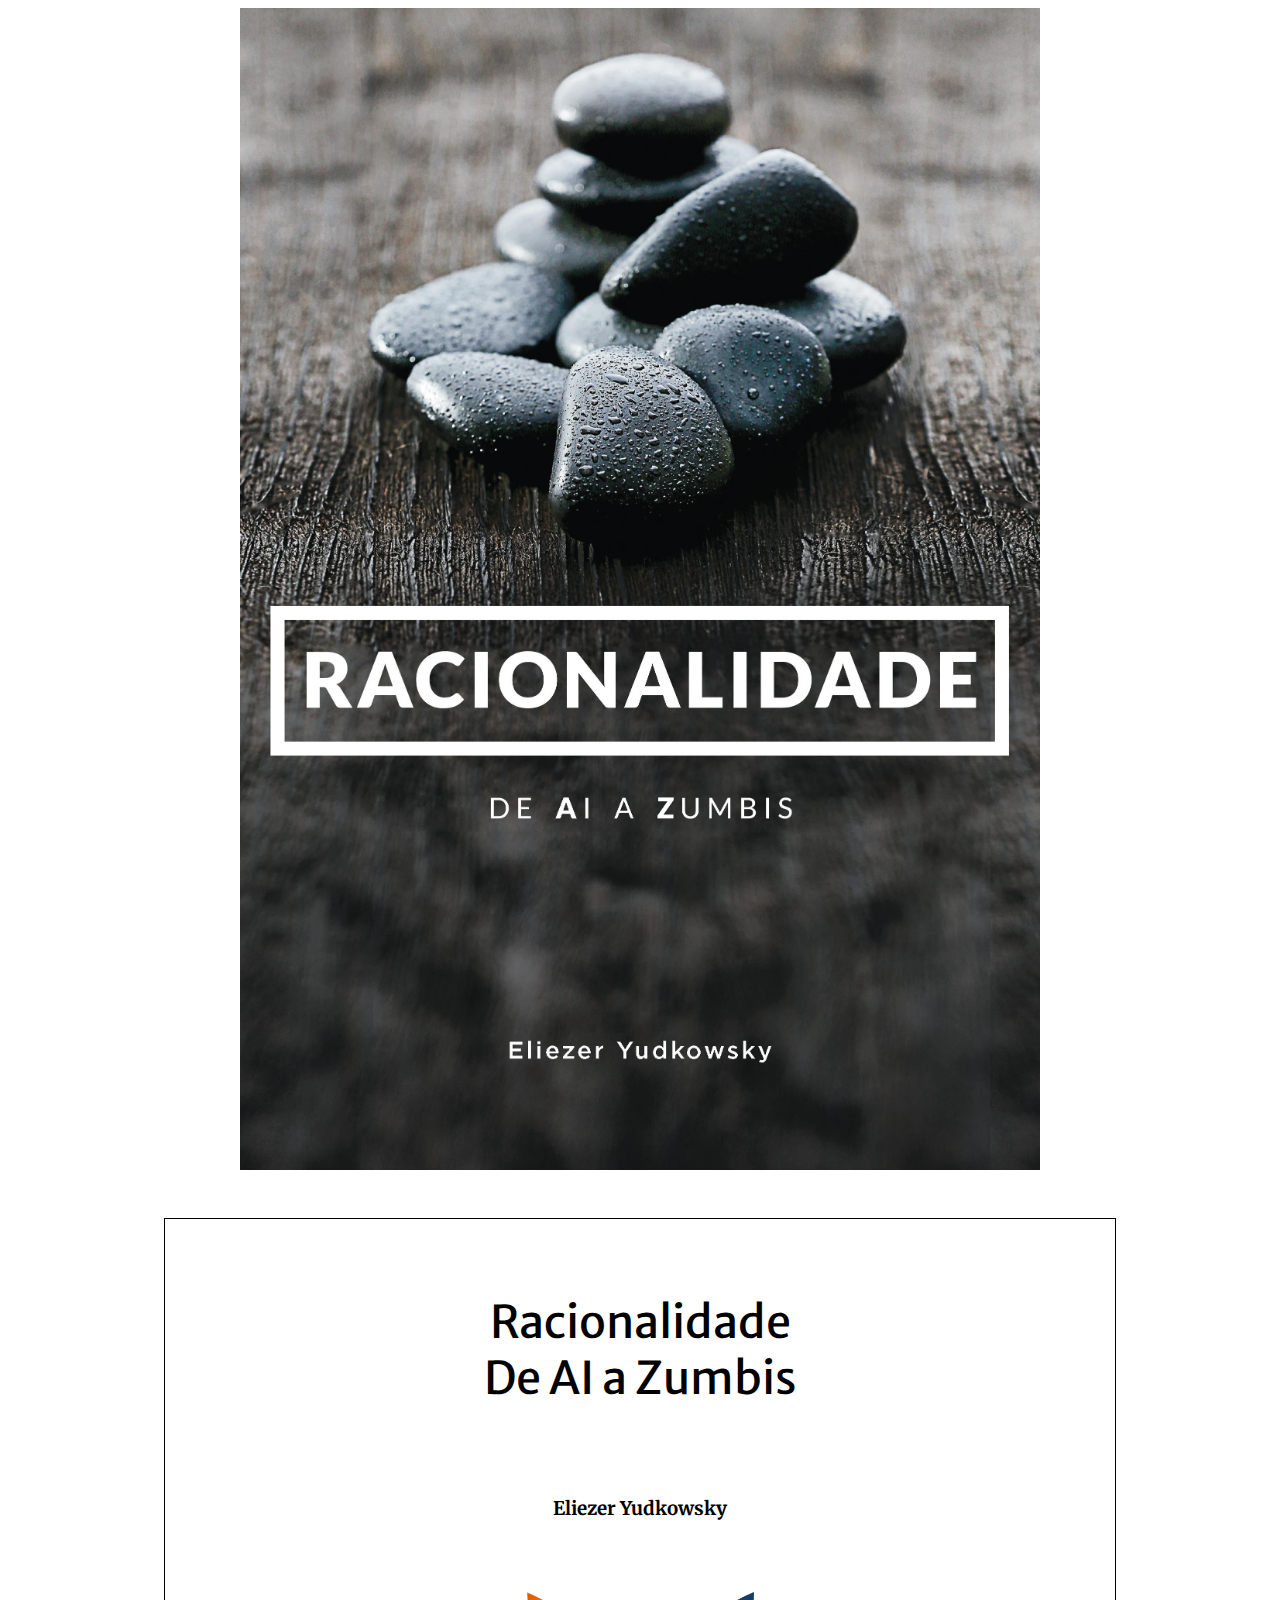
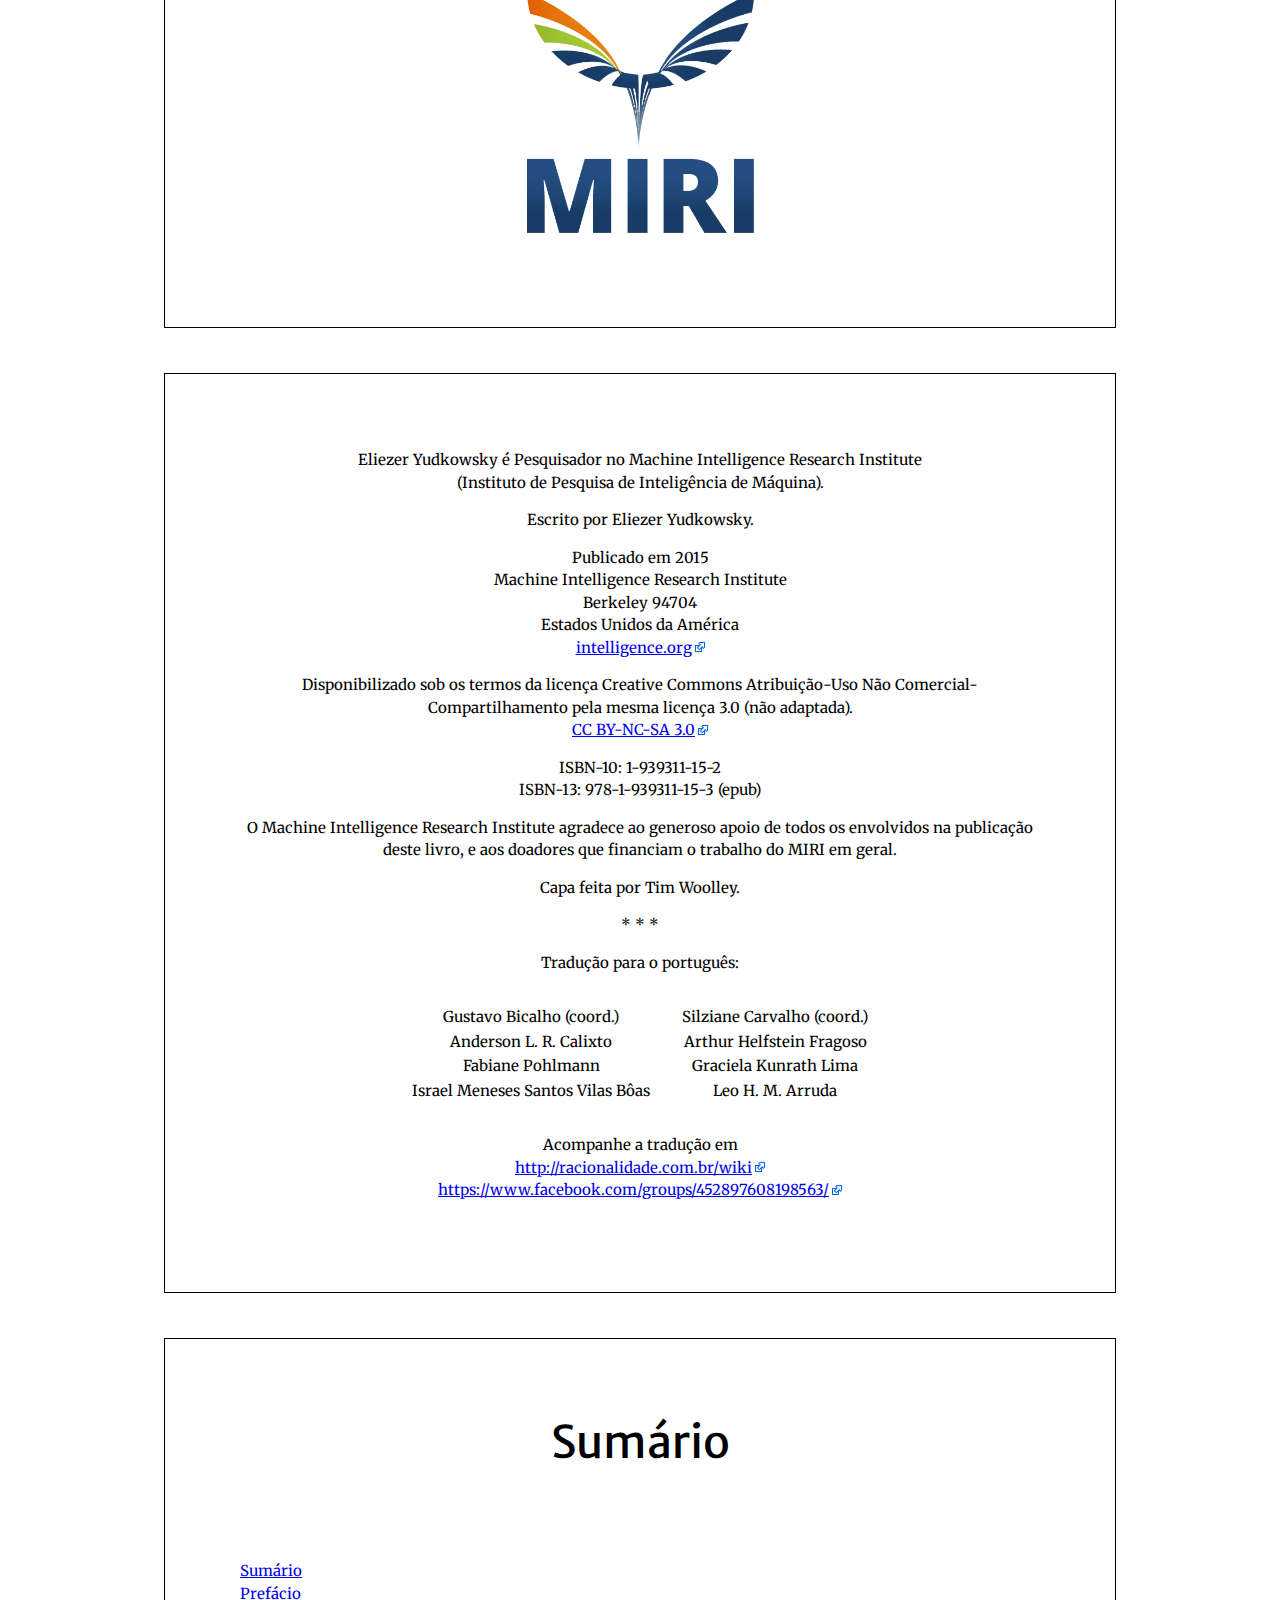
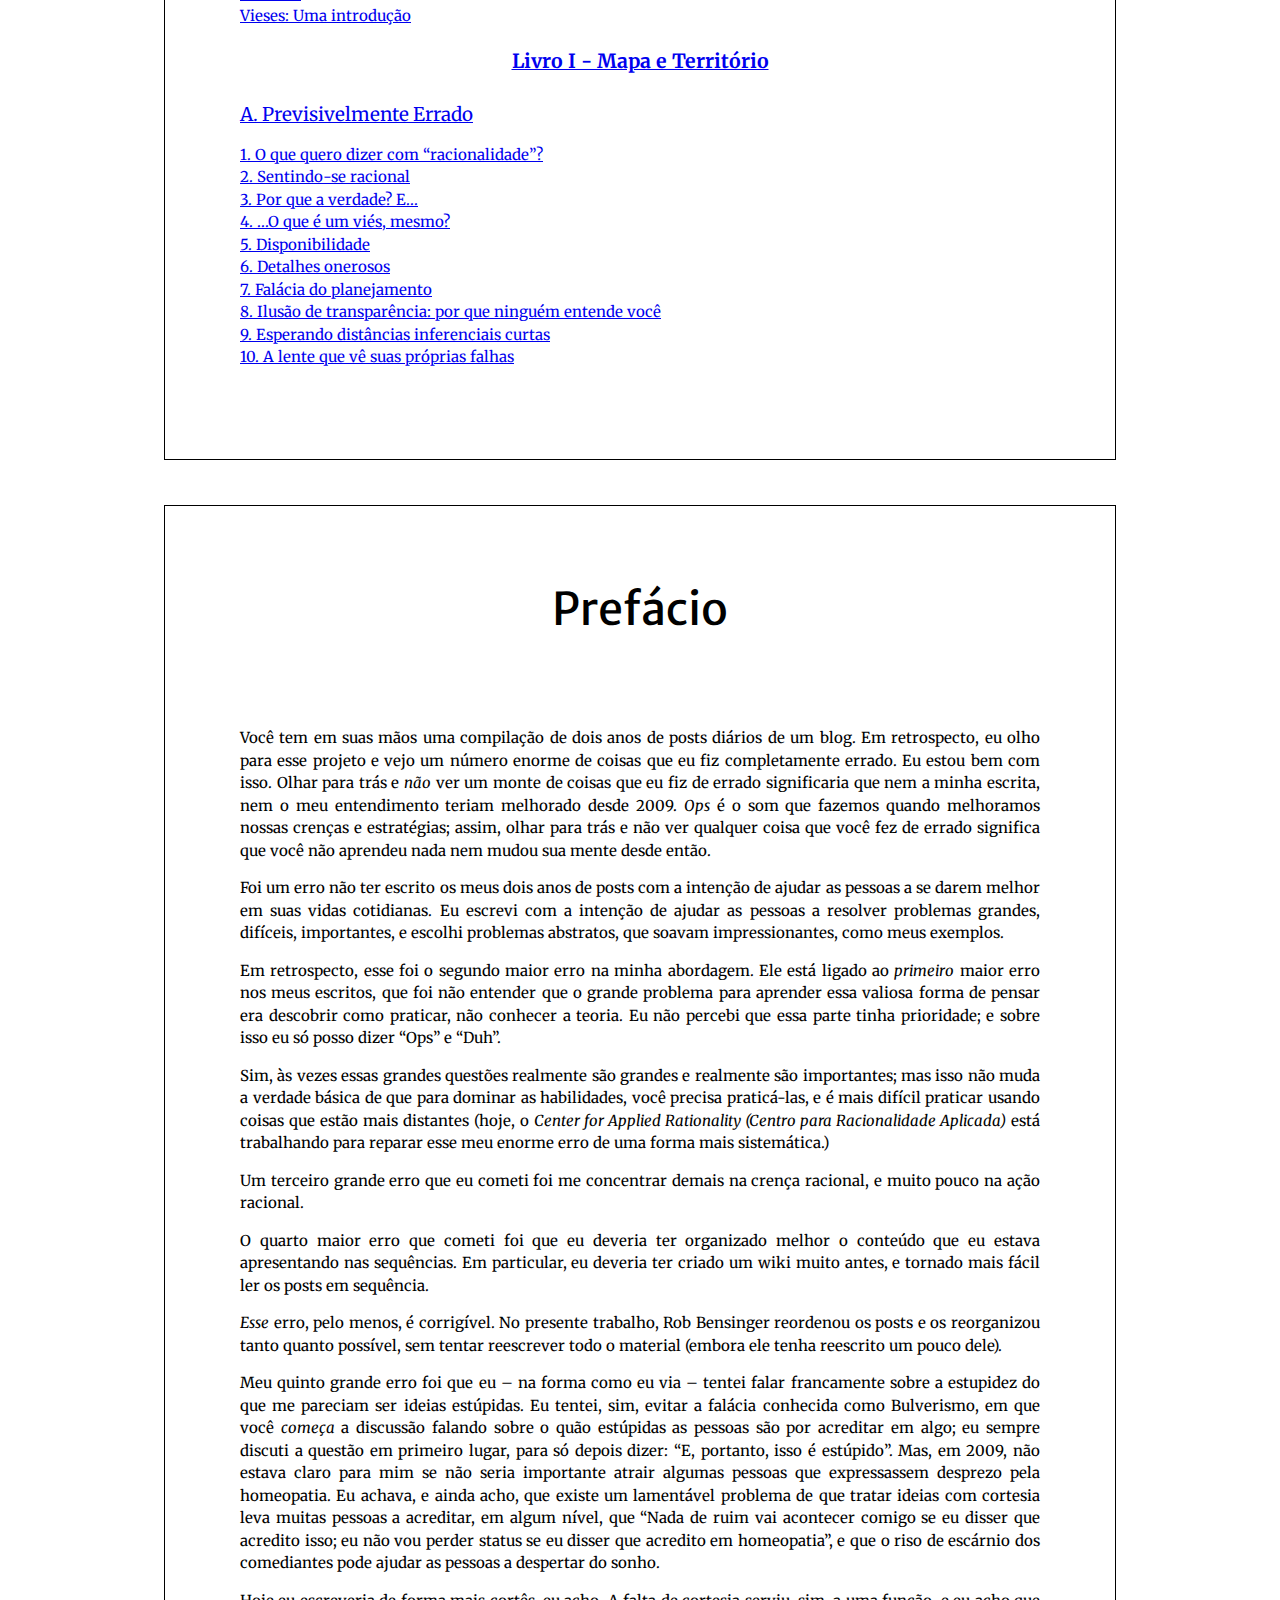
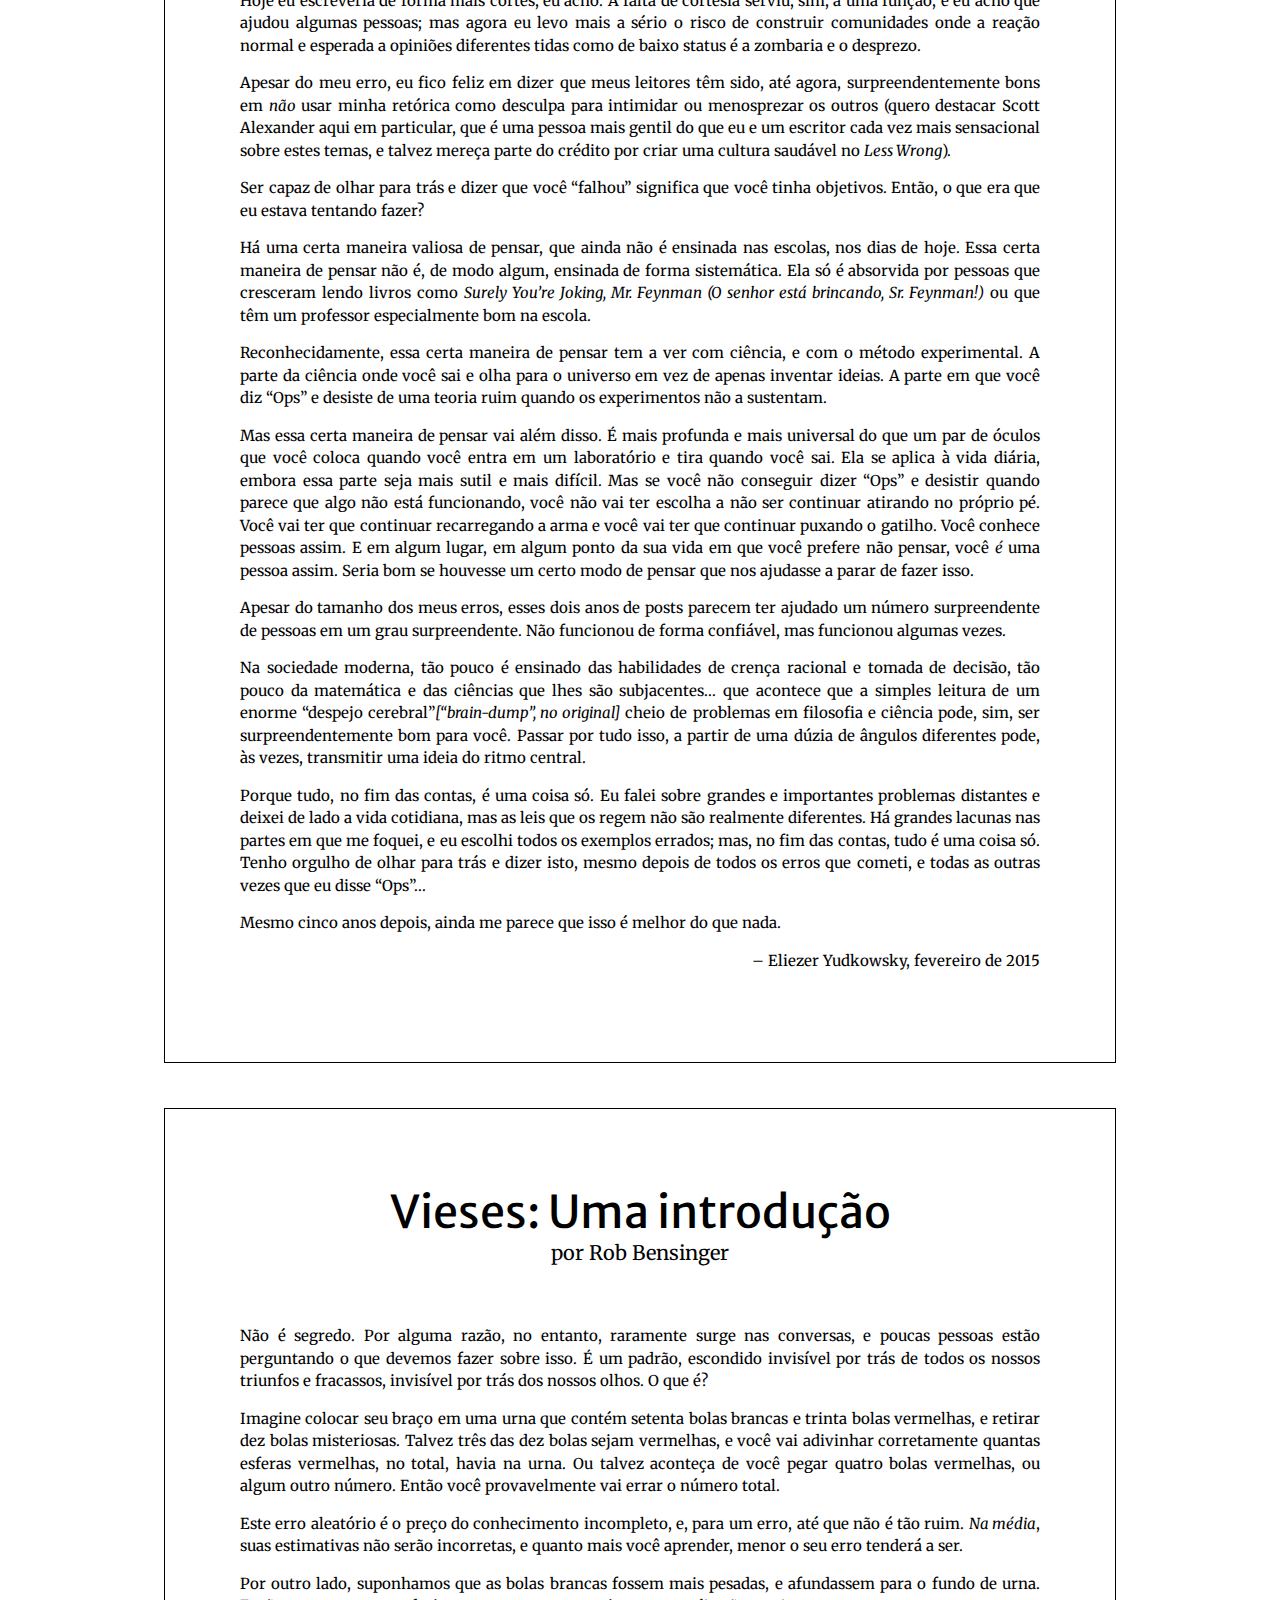
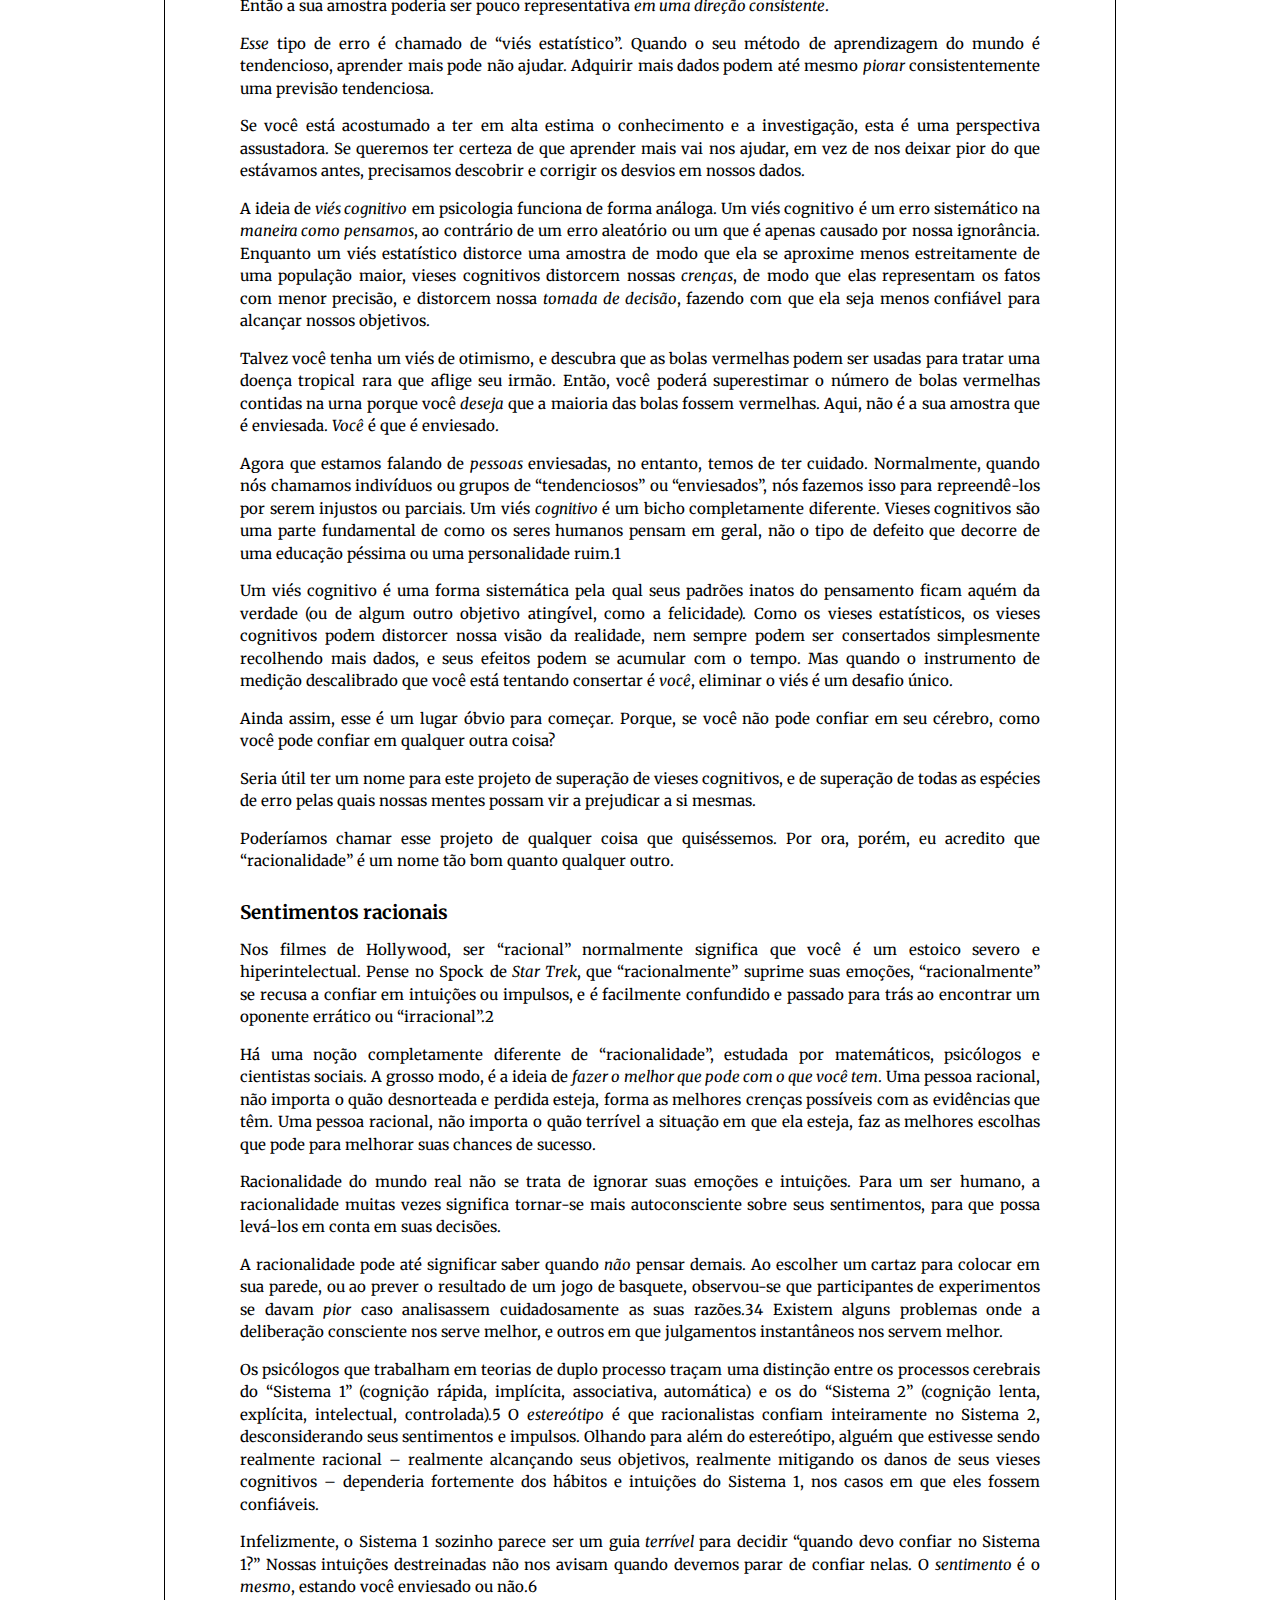
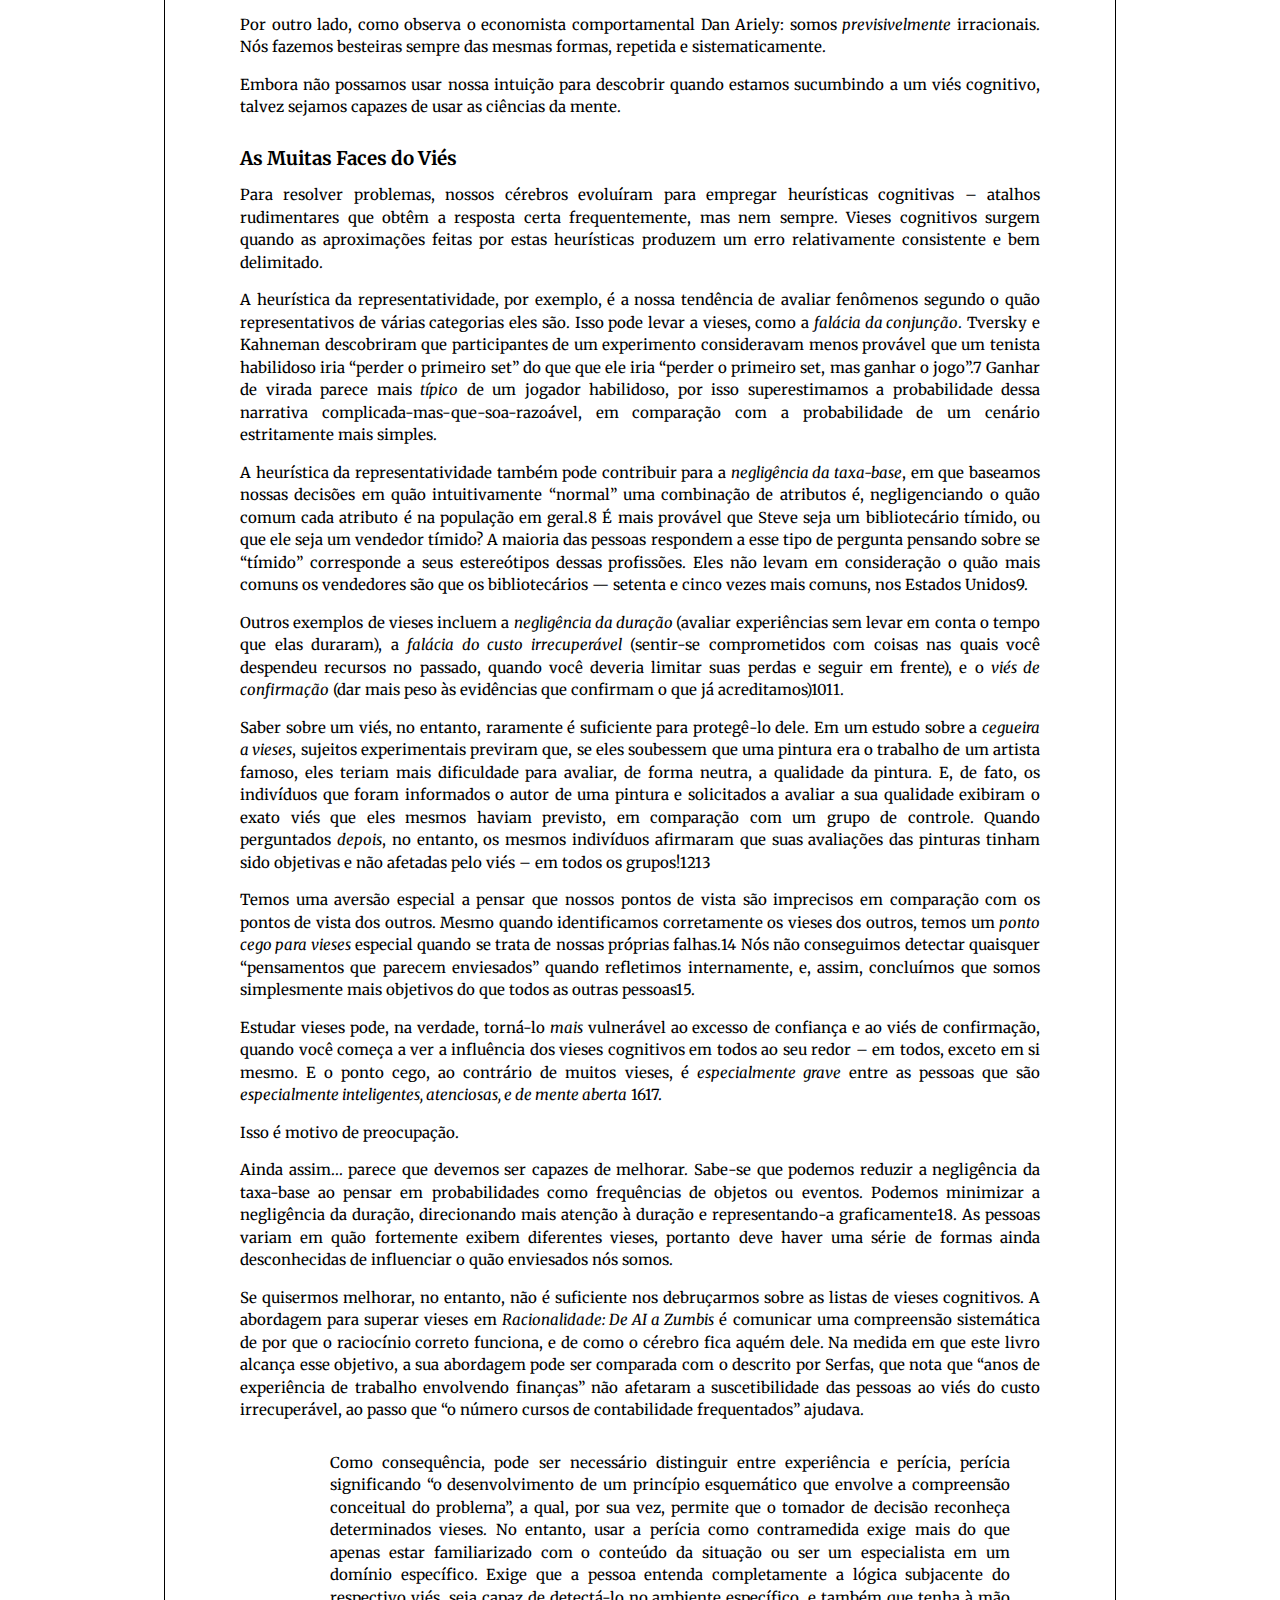
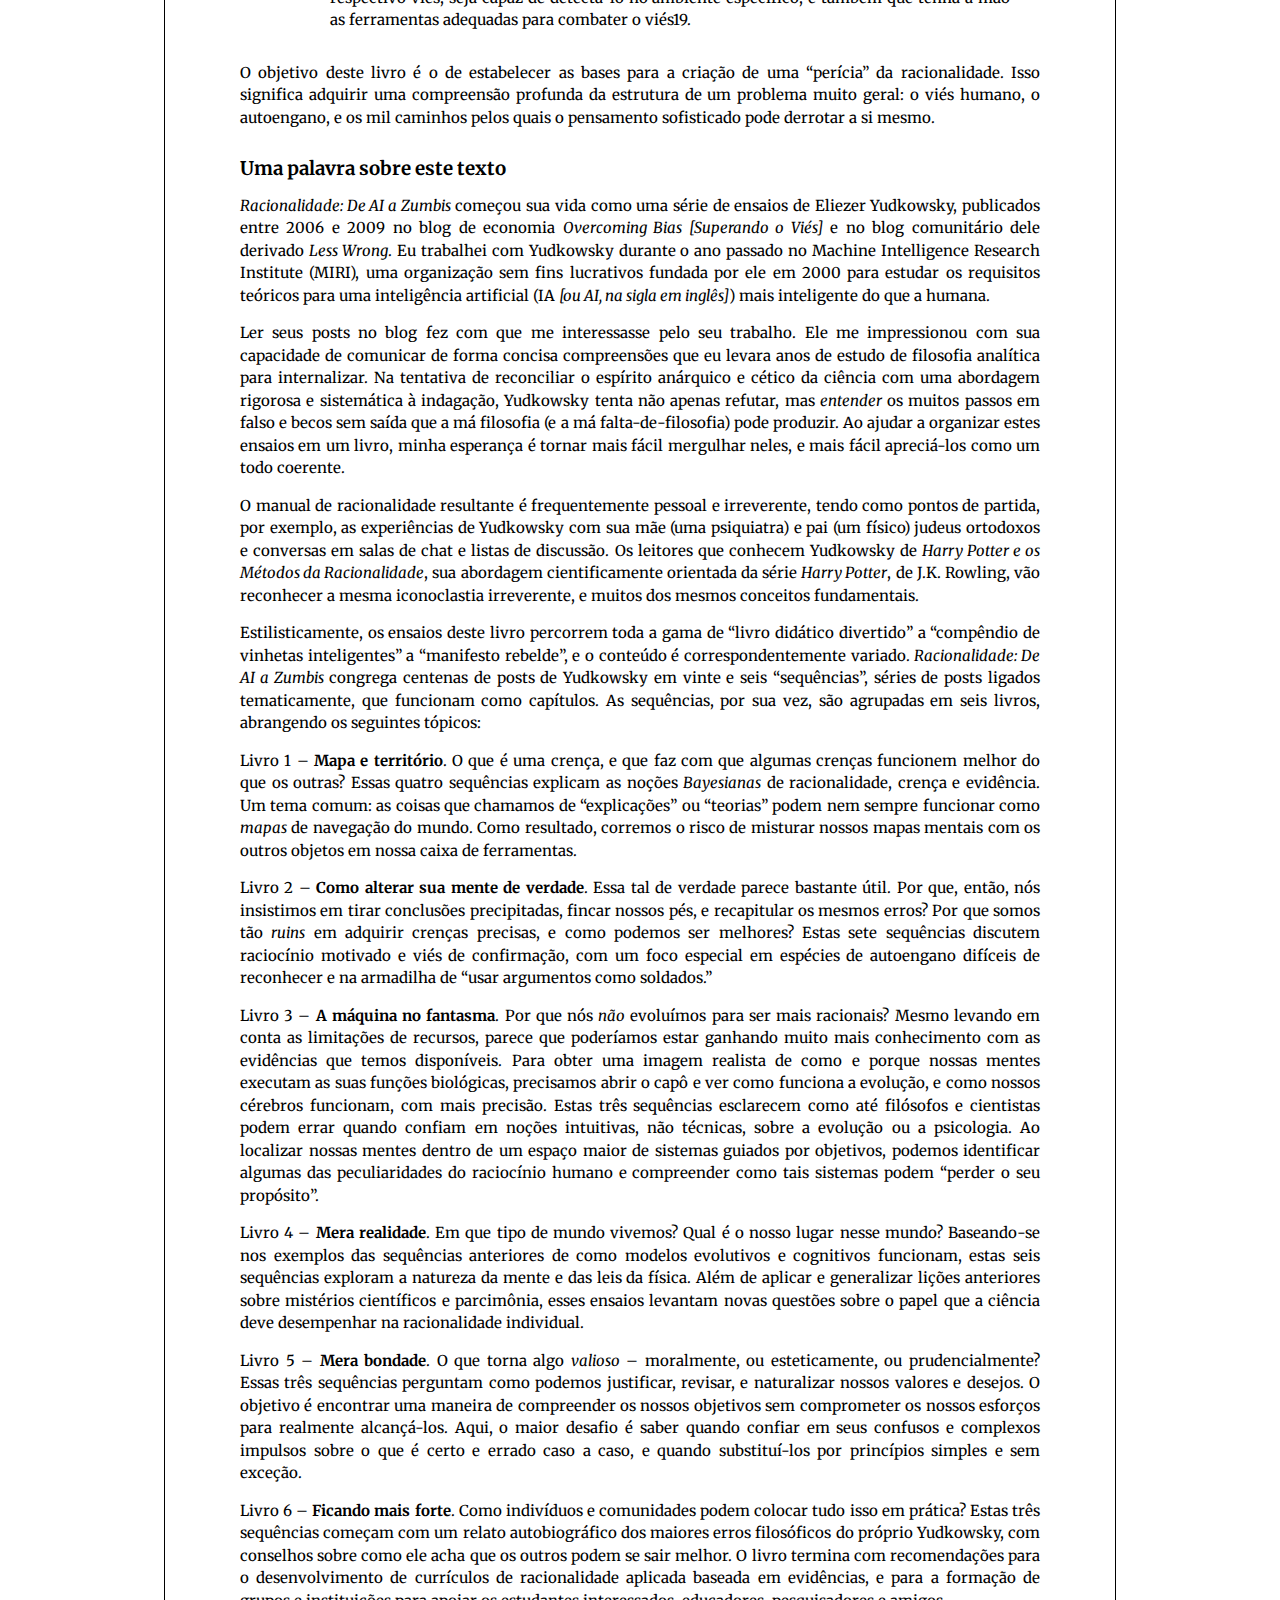
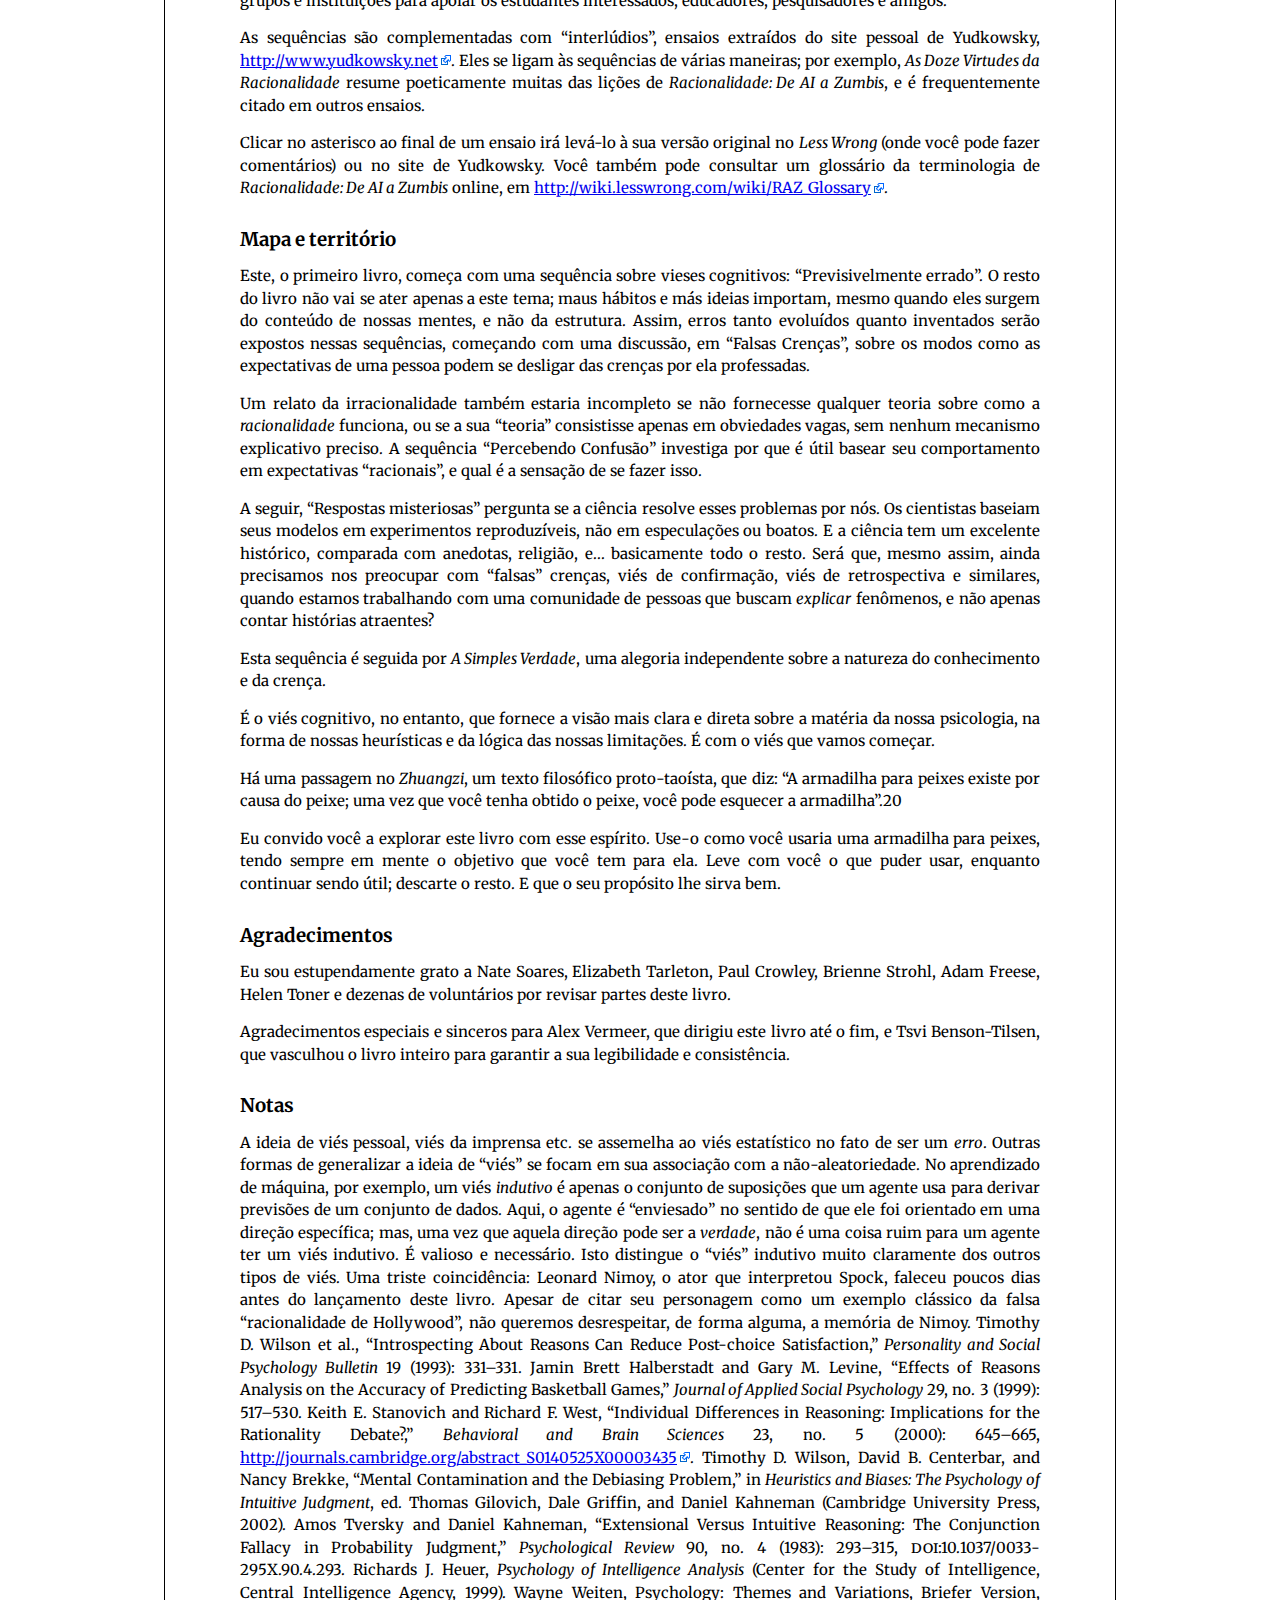
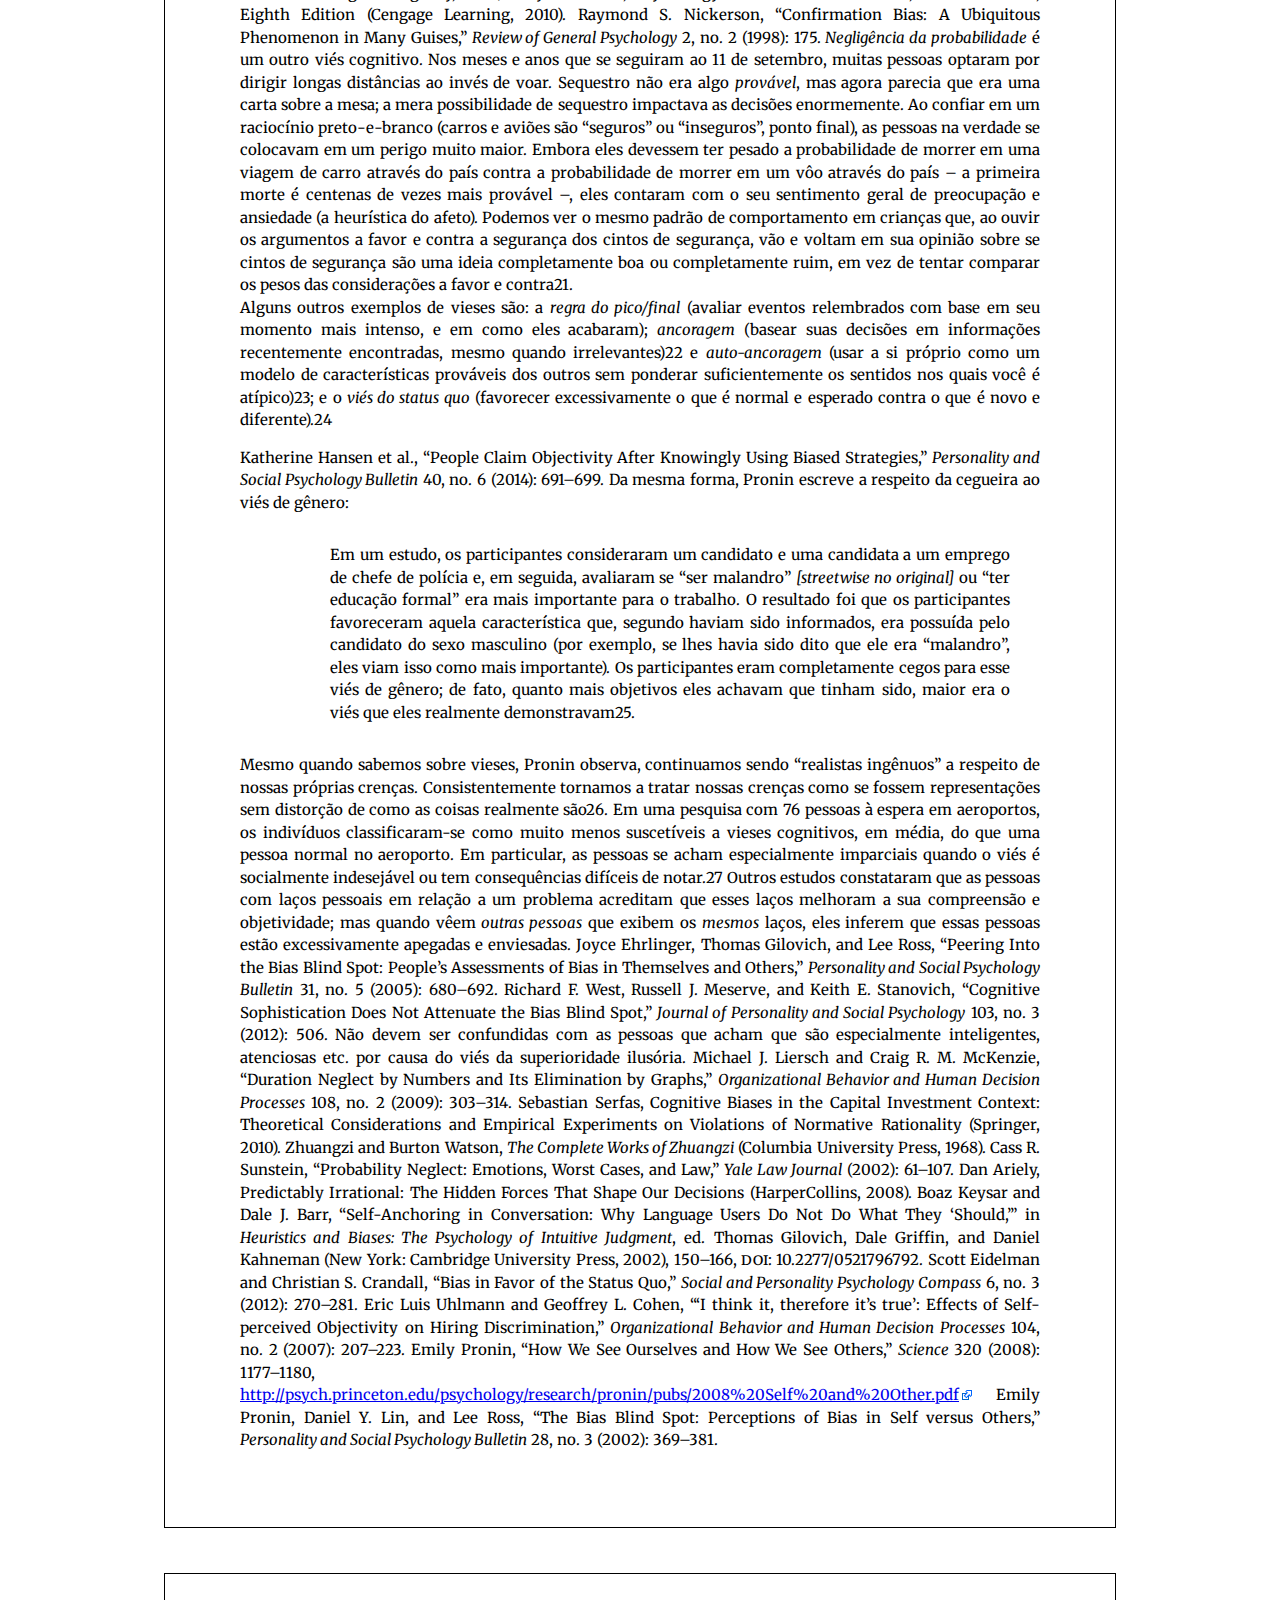
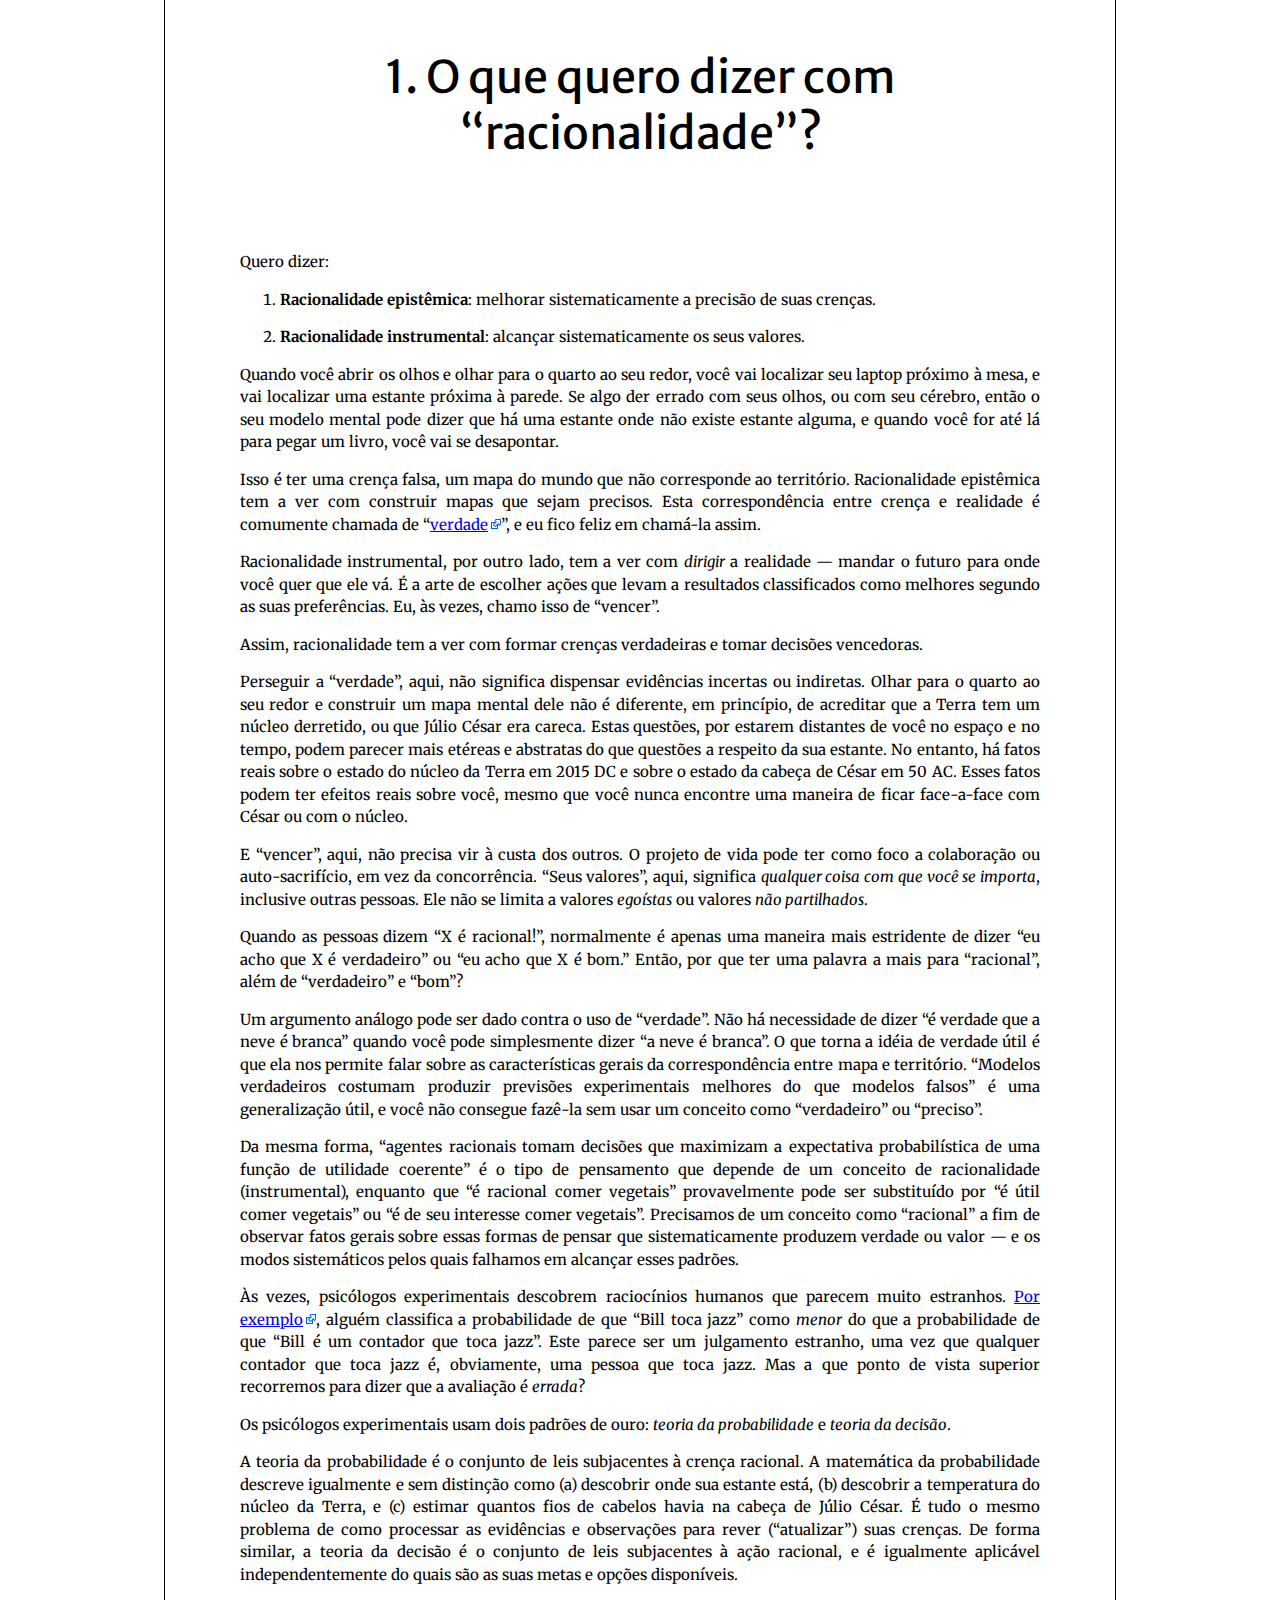
==== commit fa423e64: "add <sequence>" ====
--- a/index.html
+++ b/index.html
@@ -227,9 +227,9 @@
 
 </section>
 
-<book t="I Mapa e Território">
-
-  <section id="seq-a"><h1 class="seq-title">A. Previsivelmente Errado</h1>
+<book t="I. Mapa e Território">
+
+  <sequence t="A. Previsivelmente Errado">
 
     <article id="art-1"><h1>1. O que quero dizer com “racionalidade”?</h1>
 
@@ -498,7 +498,7 @@
 
     </article>
 
-  </section>
+  </sequence>
 
 </book>
 
